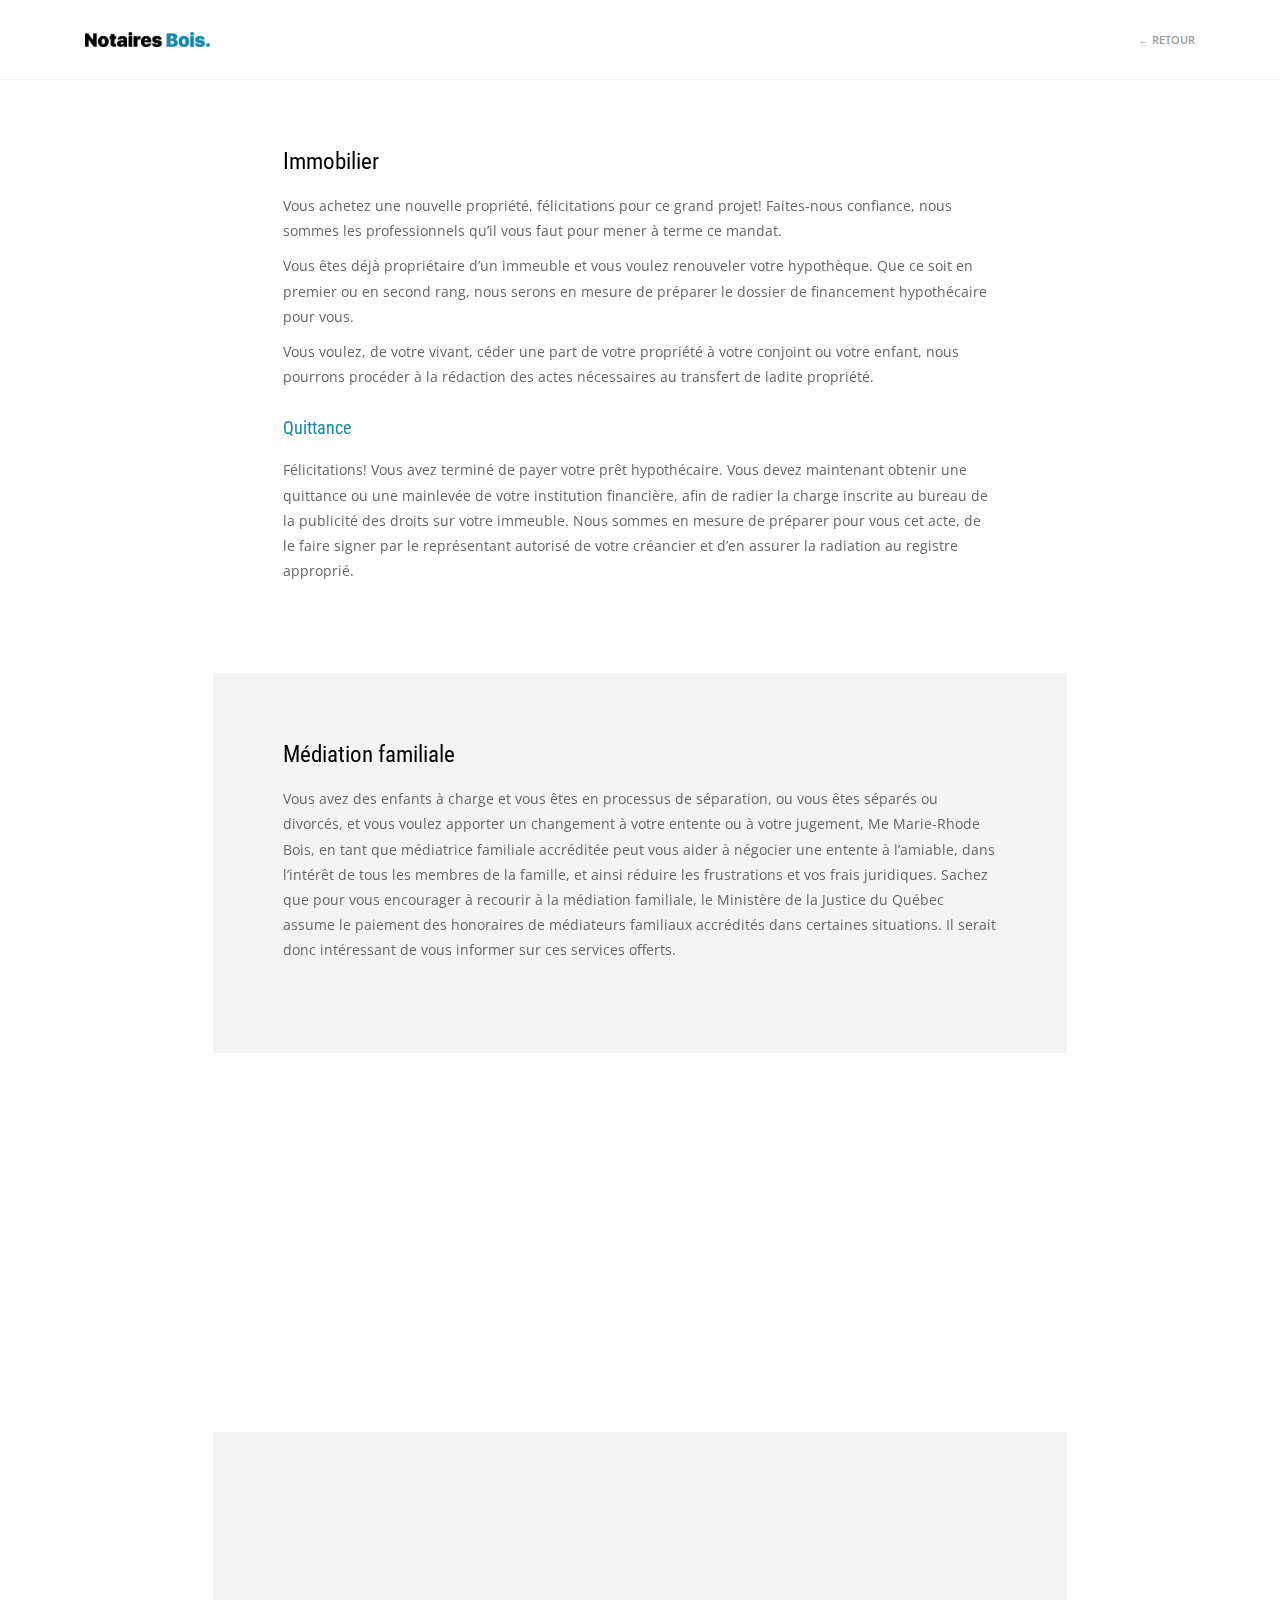
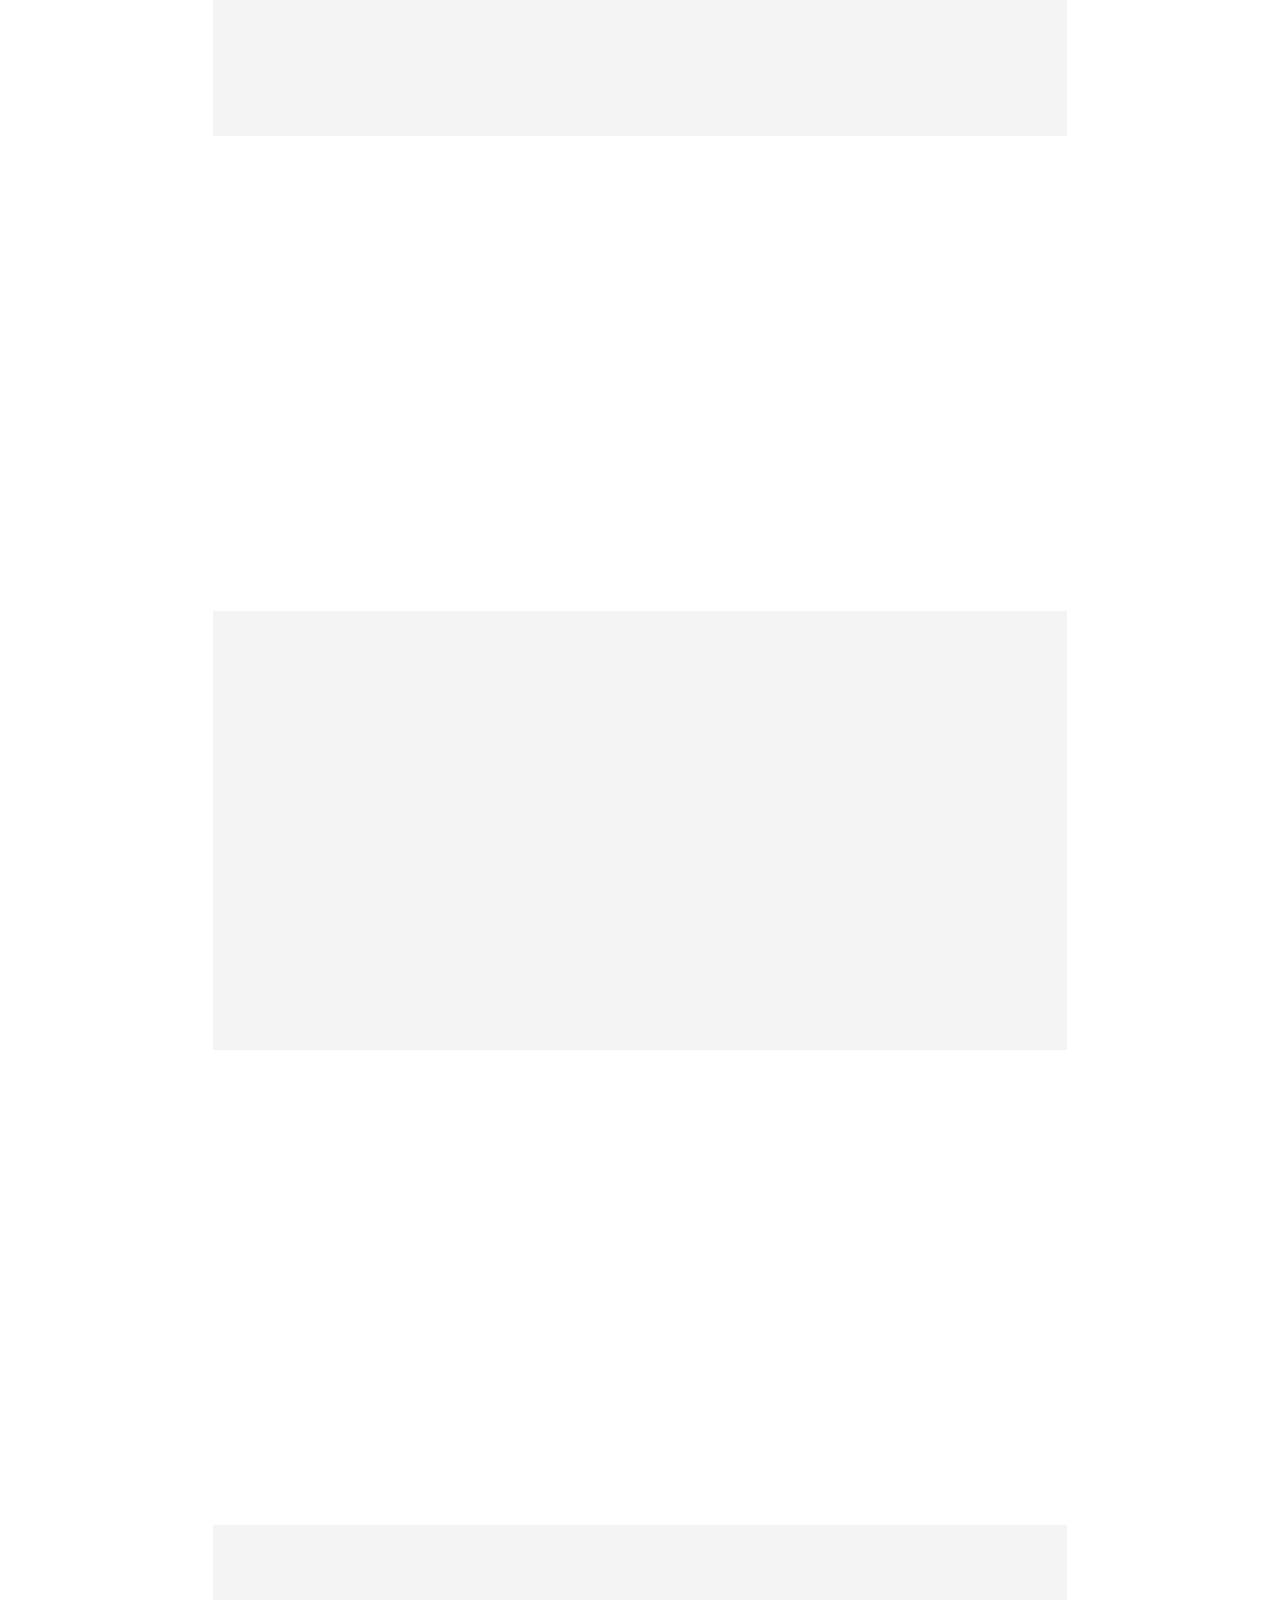
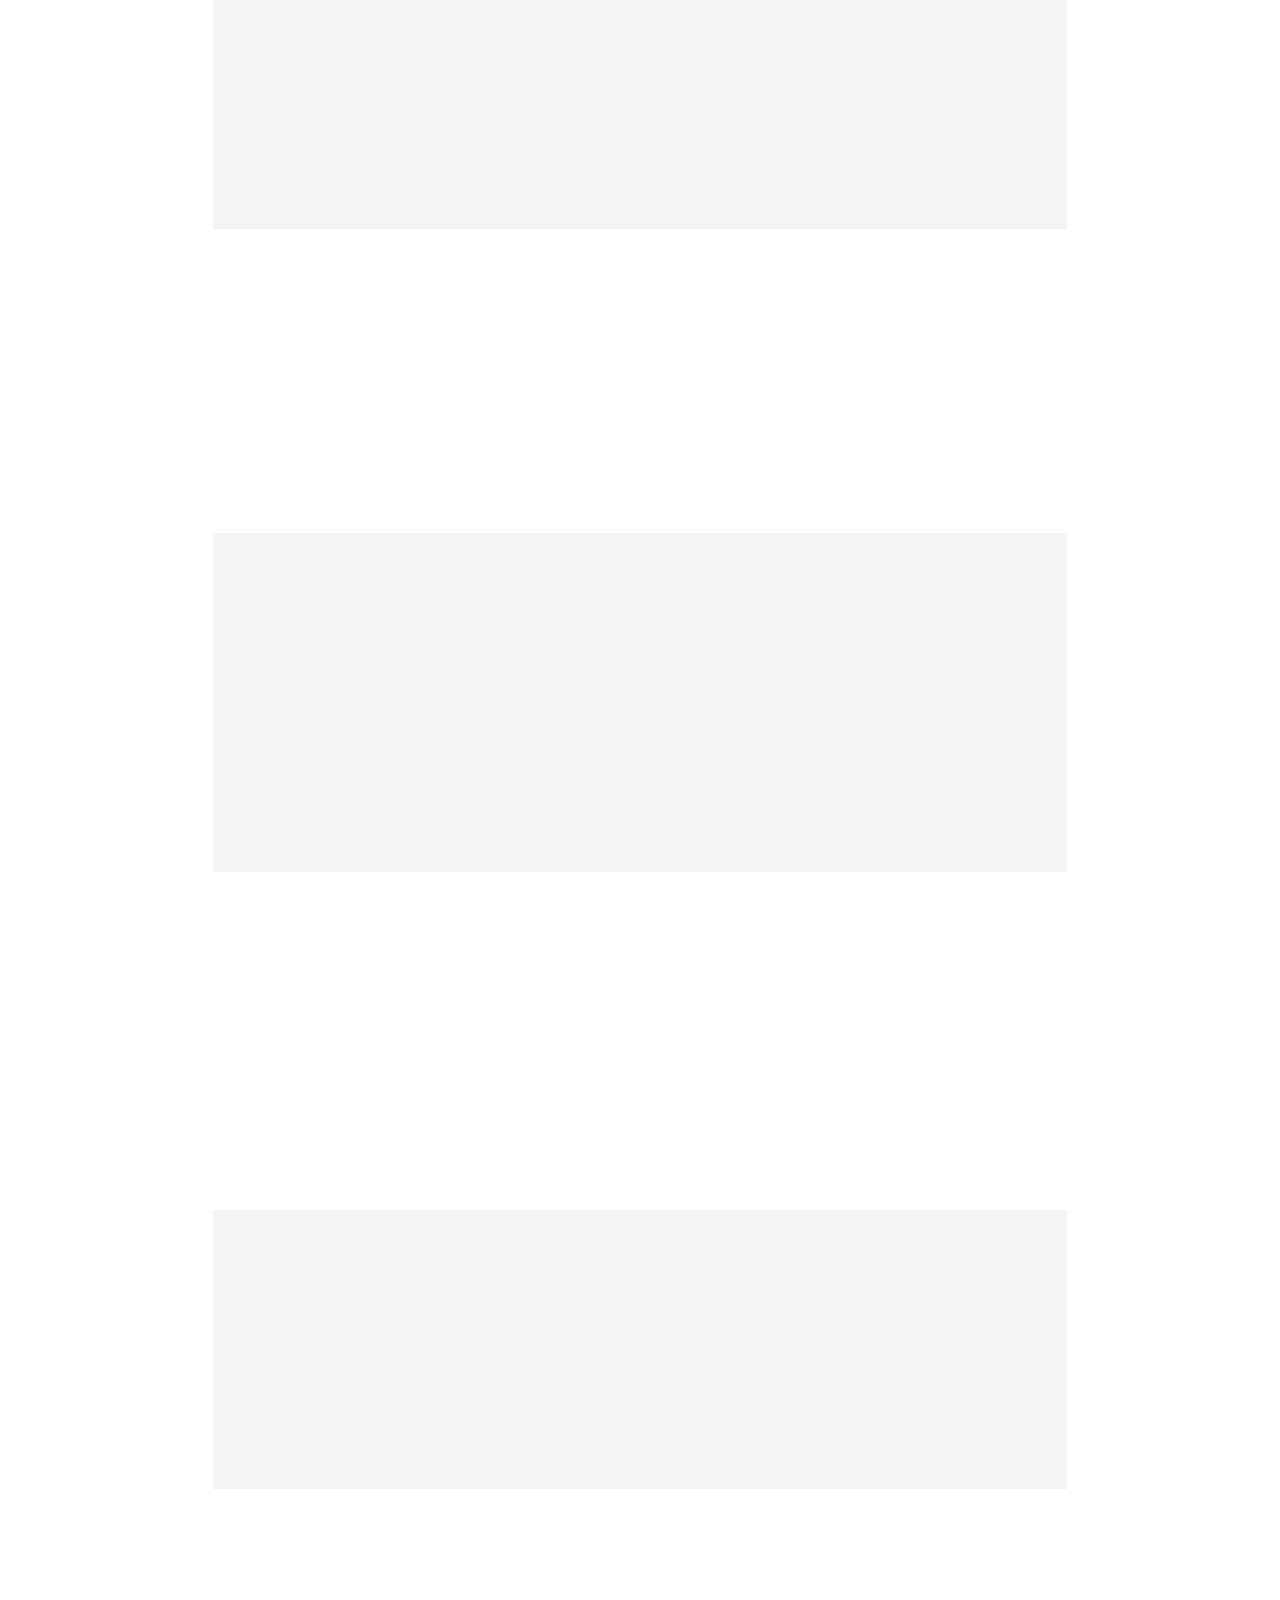
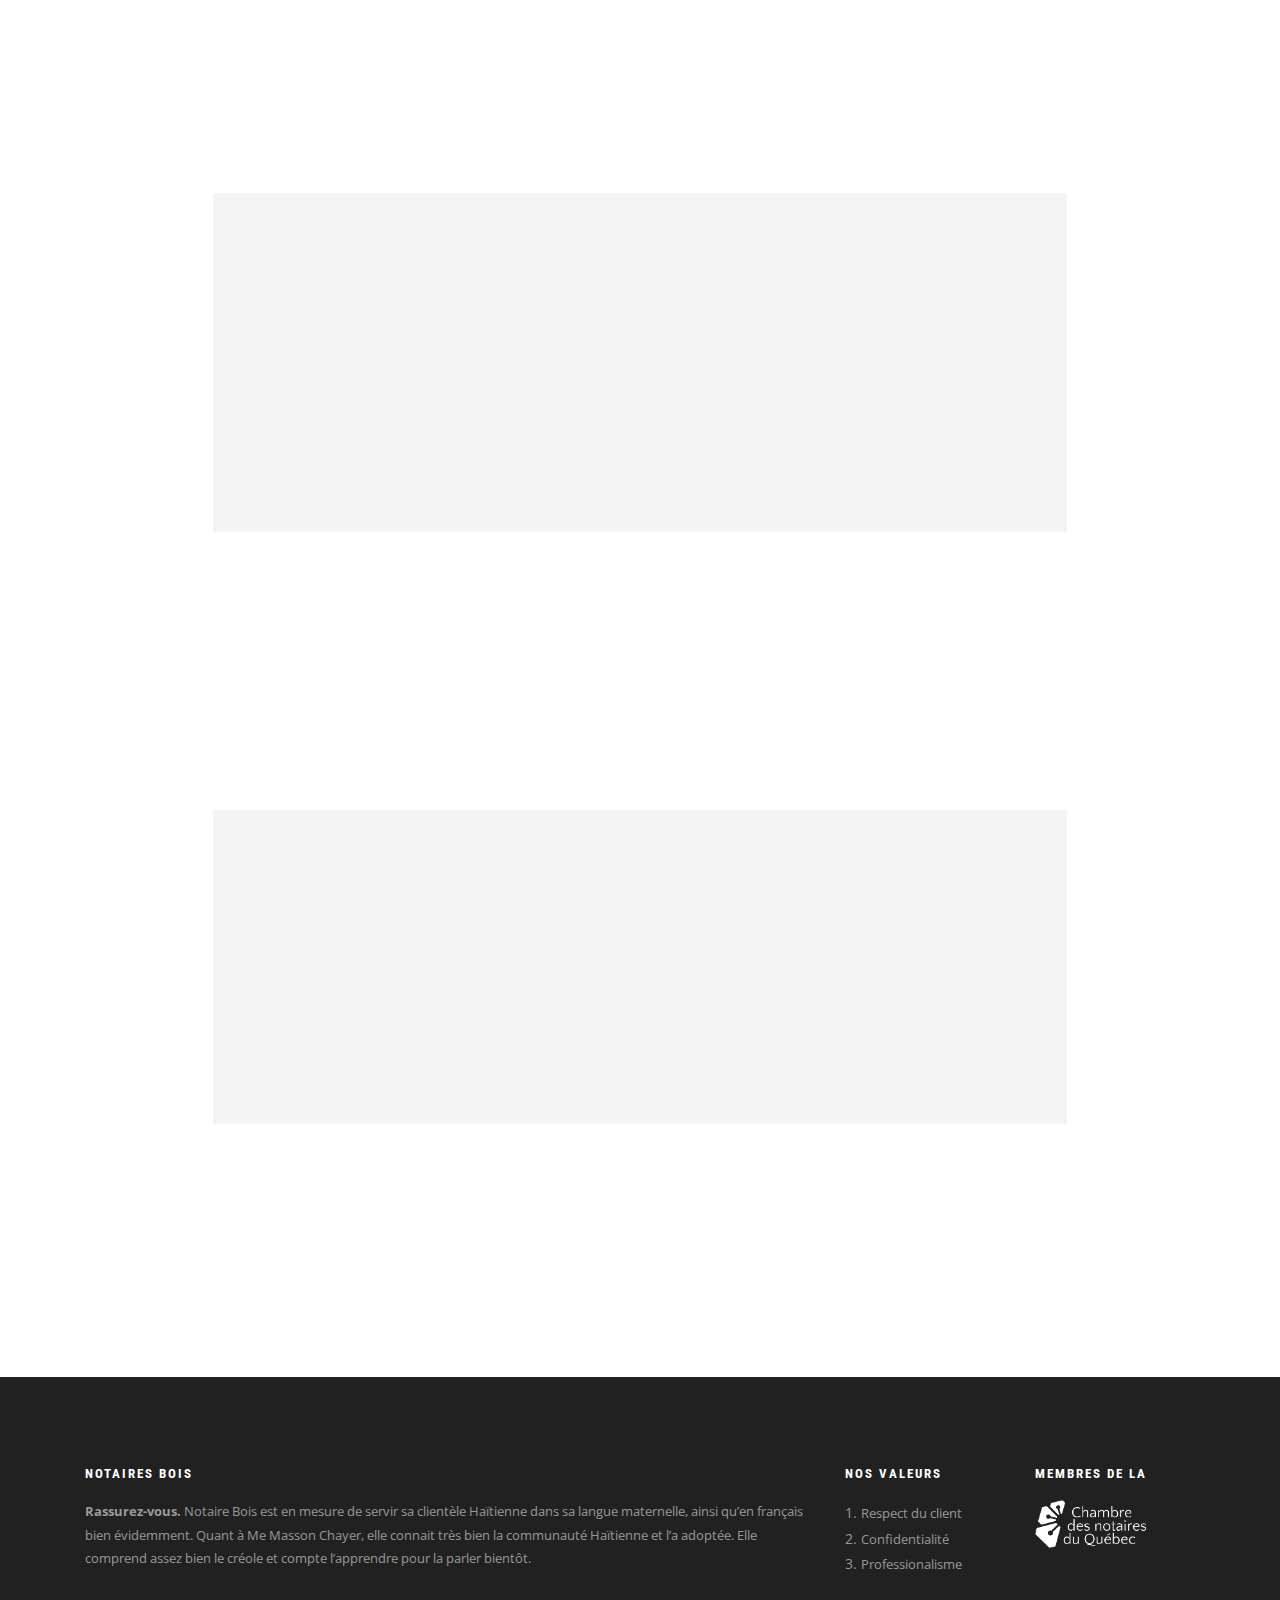
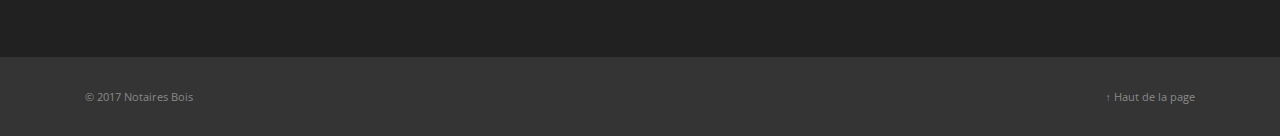
==== services.html @ cf85f3fb "finished website" ====
<!DOCTYPE html>
<html lang="en">

<head>
    <meta charset="UTF-8" />
    <meta content="width=device-width,initial-scale=1.0,maximum-scale=1.0" name="viewport">
    <meta name="twitter:widgets:theme" content="light">
    <meta property="og:title" content="Your-Title-Here" />
    <meta property="og:type" content="website" />
    <meta property="og:image" content="Your-Image-Url" />
    <meta property="og:description" content="Your-Page-Description" />
    <title>Notaires Bois: Services</title>
    <link rel="shortcut icon" type="image/x-icon" href="images/theme-mountain-favicon.ico">

    <!-- Font -->
    <link href='https://fonts.googleapis.com/css?family=Roboto+Condensed:300,400,700%7COpen+Sans:300,400,600,700' rel='stylesheet' type='text/css'>

    <!-- Css -->
    <link rel="stylesheet" href="css/core.min.css" />
    <link rel="stylesheet" href="css/summit.css" />
    <link rel="stylesheet" href="css/skin-travel-agency-one-page.css" />

    <!--[if lt IE 9]>
    	<script type="text/javascript" src="http://html5shiv.googlecode.com/svn/trunk/html5.js"></script>
    <![endif]-->

</head>

<body class="home-page">

    <!-- Overlay Navigation Menu -->
    <div class="overlay-navigation-wrapper one-page-nav" data-no-scrollbar data-animation="scale-in">
        <div class="overlay-navigation-scroll-pane">
            <div class="overlay-navigation-inner">
                <div class="v-align-middle">
                    <div class="overlay-navigation-header row collapse full-width">
                        <div class="column width-12">
                            <div class="navigation-hide overlay-nav-hide">
                                <a href="#">
                                    <span class="icon-cancel"></span>
                                </a>
                            </div>
                        </div>
                    </div>
                    <div class="row collapse full-width">
                        <div class="column width-12">
                            <nav class="overlay-navigation nav-block center">
                                <ul>
                                    <li class="current">
                                        <a href="index.html#home" data-offset="0">Accueil</a>
                                    </li>
                                    <li>
                                        <a href="index.html#about" data-offset="-60">À propos</a>
                                    </li>
                                    <li>
                                        <a href="index.html#trips" data-offset="-180">Les notaires</a>
                                    </li>
                                    <li>
                                        <a href="index.html#news" data-offset="-180">Services</a>
                                    </li>
                                    <li>
                                        <a href="index.html#contact" data-offset="-80">Contactez-nous</a>
                                    </li>
                                </ul>
                            </nav>
                        </div>
                    </div>
                    <div class="overlay-navigation-footer row full-width center">
                        <div class="column width-12 no-padding">
                            <p class="copyright">&copy; 2017 Notaires Bois.</p>
                        </div>
                    </div>
                </div>
            </div>
        </div>
    </div>
    <!-- Overlay Navigation Menu End -->

    <div class="wrapper reveal-side-navigation">
        <div class="wrapper-inner">

            <!-- Header -->
            <header class="header header-fixed-on-mobile" data-sticky-threshold="100" data-bkg-threshold="window-height">
                <div class="header-inner">
                    <div class="row nav-bar">
                        <div class="column width-12 nav-bar-inner">
                            <div class="logo">
                                <div class="logo-inner">
                                    <a href="index.html"><img src="images/nb-logo-color.png" alt="Logo Notaire Bois" style="width:250px" /></a>
                                    <a href="index.html"><img src="images/nb-logo-white.png" alt="Logo Notaire Bois" style="width:250px" /></a>
                                </div>
                            </div>
                            <nav class="navigation nav-block secondary-navigation nav-right">
                                <ul>
                                    <li class="aux-navigation hide">
                                        <!-- Aux Navigation -->
                                        <a href="#" class="navigation-show overlay-nav-show nav-icon">
                                            <span class="icon-menu"></span>
                                        </a>
                                    </li>
                                </ul>
                            </nav>
                            <nav class="navigation nav-block primary-navigation nav-right">
                                <ul>
                                    <li>
                                        <a href="index.html#news" data-offset="-180">&larr; Retour</a>
                                    </li>
                                </ul>
                            </nav>
                        </div>
                    </div>
                </div>
            </header>
            <!-- Header End -->

            <!-- Content -->
            <div class="content clearfix">

                <!-- Feature Column Section -->
                <div id="getting-started" class="section-block no-padding feature-column-group">
                    <div class="row full-width collapse flex">
                        <div class="column width-8 offset-2" id="immobilier">
                            <div class="feature-column small pt-80 pb-50 horizon" data-animate-in="preset:slideInLeftShort;duration:1000ms;delay:100ms;" data-threshold="0.5">
                                <div class="feature-text">
                                    <section class="paragraphs">
                                        <h3>Immobilier</h3>
                                        <p>Vous achetez une nouvelle propriété, félicitations pour ce grand projet! Faites-nous confiance, nous sommes les professionnels qu’il vous faut pour mener à terme ce mandat. </p>
                                        <p>Vous êtes déjà propriétaire d’un immeuble et vous voulez renouveler votre hypothèque. Que ce soit en premier ou en second rang, nous serons en mesure de préparer le dossier de financement hypothécaire pour vous.</p>
                                        <p>Vous voulez, de votre vivant, céder une part de votre propriété à votre conjoint ou votre enfant, nous pourrons procéder à la rédaction des actes nécessaires au transfert de ladite propriété.</p>
                                        <h4>Quittance</h4>
                                        <p>Félicitations! Vous avez terminé de payer votre prêt hypothécaire. Vous devez maintenant obtenir une quittance ou une mainlevée de votre institution financière, afin de radier la charge inscrite au bureau de la publicité des droits sur votre immeuble. Nous sommes en mesure de préparer pour vous cet acte, de le faire signer par le représentant autorisé de votre créancier et d’en assurer la radiation au registre approprié. </p>
                                    </section>
                                </div>
                            </div>
                        </div>
                        <div class="column width-8 offset-2 bkg-grey-ultralight">
                            <div class="feature-column small pt-80 pb-50 horizon" data-animate-in="preset:slideInLeftShort;duration:1000ms;delay:100ms;" data-threshold="0.5">
                                <div class="feature-text">
                                    <h3>Médiation familiale</h3>
                                    <section class="paragraphs">
                                        <p>Vous avez des enfants à charge et vous êtes en processus de séparation, ou vous êtes séparés ou divorcés, et vous voulez apporter un changement à votre entente ou à votre jugement, Me Marie-Rhode Bois, en tant que médiatrice familiale accréditée peut vous aider à négocier une entente à l’amiable, dans l’intérêt de tous les membres de la famille, et ainsi réduire les frustrations et vos frais juridiques. Sachez que pour vous encourager à recourir à la médiation familiale, le Ministère de la Justice du Québec assume le paiement des honoraires de médiateurs familiaux accrédités dans certaines situations. Il serait donc intéressant de vous informer sur ces services offerts.</p>
                                    </section>
                                </div>
                            </div>
                        </div>
                        <div class="column width-8 offset-2">
                            <div class="feature-column small pt-80 pb-50 horizon" data-animate-in="preset:slideInLeftShort;duration:1000ms;delay:100ms;" data-threshold="0.5">
                                <div class="feature-text">
                                    <h3>Mariage civil</h3>
                                    <section class="paragraphs">
                                        <p>Vous comptez vous marier prochainement, mais ne voulez pas le faire à l’Église, il vous est possible de le faire civilement. Sachez que les notaires sont aussi célébrants de mariage civil. Donc que vous ayez envie d’un petit mariage intime à notre étude ou d’un mariage à grand déploiement à autre endroit, nous nous ferons un plaisir de procéder à la célébration de cet heureux évènement, tout en rendant cette cérémonie à votre image. Nous prendrons également le temps de vous expliquer les différents régimes matrimoniaux du Québec et les obligations qui en découlent. Vous pourrez alors décider de faire un contrat de mariage, si vous ne voulez pas être soumis au régime légal applicable.</p>
                                    </section>
                                </div>
                            </div>
                        </div>
                        <div class="column width-8 offset-2 bkg-grey-ultralight">
                            <div class="feature-column small pt-80 pb-50 horizon" data-animate-in="preset:slideInLeftShort;duration:1000ms;delay:100ms;" data-threshold="0.5">
                                <div class="feature-text">
                                    <h3>Contrat de mariage</h3>
                                    <section class="paragraphs">
                                        <p>Vous désirez vous marier, mais vous ne voulez pas être soumis au régime légal de la société d’acquêts. Vous voulez donc opter pour un autre régime, vous pourrez le faire certainement, mais obligatoirement sous forme notarié. À cet effet, nous, serons votre référence afin de préparer pour vous, un contrat de mariage, selon vos besoins.</p>
                                    </section>
                                </div>
                            </div>
                        </div>
                        <div class="column width-8 offset-2">
                            <div class="feature-column small pt-80 pb-50 horizon" data-animate-in="preset:slideInLeftShort;duration:1000ms;delay:100ms;" data-threshold="0.5">
                                <div class="feature-text">
                                    <h3>Contrat de vie commune ou contrat d’union de fait</h3>
                                    <section class="paragraphs">
                                        <p>Vous vivez en union de fait, tous les deux sans être mariés ou unis civilement, sachez que la loi ne vous accorde aucun statut légal. Dès que vous cesserez la vie commune si vous n’avez pas d’enfant issu de votre union ou de l’adoption, vous n’aurez aucune obligation l’un envers l’autre, quel que soit le nombre d’années de vie commune.</p>
                                        <p>C’est pour cette raison que nous pouvons rédiger un contrat de vie commune pour vous. Advenant une séparation, ce contrat déterminera le partage et la répartition des biens achetés en commun pendant la vie de couple, incluant notamment les immeubles. </p>
                                        <p>De plus, un conjoint de fait, en cas de décès, n’hérite pas automatiquement du conjoint survivant. Pour ne pas laisser votre conjoint(e), dans une telle situation, communiquez avec nous, afin de rédiger votre testament notarié.</p>
                                    </section>
                                </div>
                            </div>
                        </div>
                        <div class="column width-8 offset-2 bkg-grey-ultralight">
                            <div class="feature-column small pt-80 pb-50 horizon" data-animate-in="preset:slideInLeftShort;duration:1000ms;delay:100ms;" data-threshold="0.5">
                                <div class="feature-text">
                                    <h3>Testament</h3>
                                    <section class="paragraphs">
                                        <p>Le testament est la meilleure façon de vous faire entendre malgré votre absence. Ce document vous permet d’exprimer dès maintenant vos volontés concernant la distribution de vos biens après votre décès. Vous pouvez y désigner la ou les personnes à qui ces biens seront légués et la part de chacun dans votre héritage. Bien entendu, il n’est pas obligatoire de faire un testament. Or dans ce cas, c'est la loi qui déterminera à la fois vos héritiers et la part à laquelle ils ont droit. On qualifie alors la succession de « légale » (ou « ab intestat »). Il ne faut pas oublier que les personnes désignées par la loi ne sont pas nécessairement celles que vous auriez désignées au départ.</p>

                                        <p>Vous pourrez aussi y prévoir un tuteur à vos enfants mineurs, en cas de prédécès de l’autre parent. Détrompez-vous, vos enfants ne seront pas confiés automatiquement à leurs parrain/marraine.
                                        </p>
                                    </section>
                                </div>
                            </div>
                        </div>
                        <div class="column width-8 offset-2">
                            <div class="feature-column small pt-80 pb-50 horizon" data-animate-in="preset:slideInLeftShort;duration:1000ms;delay:100ms;" data-threshold="0.5">
                                <div class="feature-text">
                                    <h3>Mandat de protection</h3>
                                    <section class="paragraphs">
                                        <p>Personne n'est à l'abri d'un accident grave, dont un AVC, d’une maladie dégénérative portant atteinte aux facultés intellectuelles, comme l’Alzheimer et encore moins de certains effets du vieillissement. Si l’une ou l’autre de ces éventualités devait survenir, qui s’occuperait alors de votre personne, de vos biens et de votre entreprise? Selon une croyance populaire, le conjoint ou les enfants seraient, par simple effet de la loi, automatiquement habilités à le faire. Cela est inexact. </p>
                                        <p>Confiez-nous, la rédaction de votre mandat de protection, communément appelé mandat en cas d’inaptitude et évitez ainsi un rassemblement et des discussions familiales interminables. </p>
                                        <p>Prenez le contrôle de votre vie et choisissez pendant que vous êtes apte, une personne de confiance, et éviter ainsi que quelqu’un que vous n'avez pas choisi, par exemple le curateur public, s'occupe de vous lorsque vous ne serez plus en mesure de le faire.
                                        </p>
                                    </section>
                                </div>
                            </div>
                        </div>
                        <div class="column width-8 offset-2 bkg-grey-ultralight">
                            <div class="feature-column small pt-80 pb-50 horizon" data-animate-in="preset:slideInLeftShort;duration:1000ms;delay:100ms;" data-threshold="0.5">
                                <div class="feature-text">
                                    <h3>Ouverture d’un régime de protection</h3>
                                    <section class="paragraphs">
                                        <p>Un être cher est devenu inapte et n’a pas prévu de mandat de protection pendant qu’il était capable de le faire. Nous serons en mesure de vous guider dans cette dure épreuve. En effet, nous pourrons procéder aux démarches nécessaires à la constitution d’un conseil de tutelle pour ce majeur inapte et lui nommer un tuteur ou un curateur, selon le cas.</p>
                                    </section>
                                </div>
                            </div>
                        </div>
                        <div class="column width-8 offset-2">
                            <div class="feature-column small pt-80 pb-50 horizon" data-animate-in="preset:slideInLeftShort;duration:1000ms;delay:100ms;" data-threshold="0.5">
                                <div class="feature-text">
                                    <h3>Homologation de mandat en prévision de l’inaptitude</h3>
                                    <section class="paragraphs">
                                        <p>Vous avez été nommé mandataire aux termes d’un mandat de protection (mandat en prévision de l’inaptitude) d’un proche prévoyant. Lequel est maintenant devenu inapte. Une procédure d’homologation de ce mandat devra avoir lieu. Nous sommes en mesure d’effectuer les démarches pour procéder à l’homologation dudit mandat pour vous. </p>
                                    </section>
                                </div>
                            </div>
                        </div>
                        <div class="column width-8 offset-2 bkg-grey-ultralight">
                            <div class="feature-column small pt-80 pb-50 horizon" data-animate-in="preset:slideInLeftShort;duration:1000ms;delay:100ms;" data-threshold="0.5">
                                <div class="feature-text">
                                    <h3>Procuration</h3>
                                    <section class="paragraphs">
                                        <p>Que vous ayez besoin de quelqu’un pour vous représenter (un mandataire) au Québec ou à l’étranger et que ce soit pour une situation particulière ou pour la gestion complète de vos affaires, nous pourrons préparer la procuration nécessaire à cet effet. </p>
                                        <p>Par ailleurs, si vous avez à vous absenter du pays pendant de longs séjours, il pourrait être important de nommer quelqu’un pour s’occuper de vos affaires pendant ces absences.</p>
                                    </section>
                                </div>
                            </div>
                        </div>
                        <div class="column width-8 offset-2">
                            <div class="feature-column small pt-80 pb-50 horizon" data-animate-in="preset:slideInLeftShort;duration:1000ms;delay:100ms;" data-threshold="0.5">
                                <div class="feature-text">
                                    <h3>Vérification de testaments olographes ou devant témoins  </h3>
                                    <section class="paragraphs">
                                        <p>Un de vos proches est décédé en laissant un dernier testament fait devant témoins, celui-ci n’étant pas un acte authentique, comme un testament notarié, il doit faire l’objet d’une vérification par un notaire ou par le tribunal. Nous pourrons procéder à la vérification de ce testament pour vous.</p>

                                        <p>Sachez aussi que les testaments faits par un avocat et les testaments olographes, donc ceux rédigés de la main du testateur, sont aussi soumis à cette procédure de vérification.</p>
                                    </section>
                                </div>
                            </div>
                        </div>
                        <div class="column width-8 offset-2 bkg-grey-ultralight">
                            <div class="feature-column small pt-80 pb-50 horizon" data-animate-in="preset:slideInLeftShort;duration:1000ms;delay:100ms;" data-threshold="0.5">
                                <div class="feature-text">
                                    <h3>Successions</h3>
                                    <section class="paragraphs">
                                        <p>Vous avez un décès dans la famille. Nous pourrons procéder pour vous aux recherches testamentaires et aux autres démarches relatives au règlement de la succession, comprenant entre autres, les déclarations de transmission immobilières et ce, que votre proche, ait ou non, fait un testament.</p>
                                    </section>
                                </div>
                            </div>
                        </div>
                        <div class="column width-8 offset-2">
                            <div class="feature-column small pt-80 pb-50 horizon" data-animate-in="preset:slideInLeftShort;duration:1000ms;delay:100ms;" data-threshold="0.5">
                                <div class="feature-text">
                                    <h3>Renonciation à la succession</h3>
                                    <section class="paragraphs">
                                        <p>Il s’avère que la succession de votre proche soit déficitaire et vous ne voulez pas être tenu aux dettes de ce dernier, sachez que la renonciation à la succession se doit obligatoirement d’être faite sous forme notariée. Nous pourrons rédiger pour vous, la renonciation à la succession et nous assurer de publier l’acte au registre approprié.</p>
                                    </section>
                                </div>
                            </div>
                        </div>
                        <div class="column width-8 offset-2 bkg-grey-ultralight">
                            <div class="feature-column small pt-80 pb-50 horizon" data-animate-in="preset:slideInLeftShort;duration:1000ms;delay:100ms;" data-threshold="0.5">
                                <div class="feature-text">
                                    <h3>Tutelle au mineur</h3>
                                    <section class="paragraphs">
                                        <p>Un enfant mineur hérite d’un montant important, reçoit une indemnité, touche une assurance vie, il sera nécessaire de lui constituer un conseil de tutelle. Dans une telle situation, nous sommes en mesure de procéder aux démarches nécessaires pour vous.</p>

                                        <p>Un enfant mineur est devenu orphelin, un conseil de tutelle devra lui être formé et un tuteur devra lui être nommé. Nous pouvons procéder à de telles démarches. </p>
                                    </section>
                                </div>
                            </div>
                        </div>
                        <div class="column width-8 offset-2">
                            <div class="feature-column small pt-80 pb-50 horizon" data-animate-in="preset:slideInLeftShort;duration:1000ms;delay:100ms;" data-threshold="0.5">
                                <div class="feature-text">
                                    <h3>Taxi </h3>
                                    <section class="paragraphs">
                                        <p>Connaissant très bien le domaine du taxi, nous sommes en mesure de préparer pour vous les documents reliés à l’achat d’un permis de taxi. En cas de décès, nous pouvons aussi procéder au transfert dudit permis à la Commission des Transports du Québec (CTQ) à vos héritiers. </p>
                                    </section>
                                </div>
                            </div>
                        </div>
                        <div class="column width-8 offset-2 bkg-grey-ultralight">
                            <div class="feature-column small pt-80 pb-50 horizon" data-animate-in="preset:slideInLeftShort;duration:1000ms;delay:100ms;" data-threshold="0.5">
                                <div class="feature-text">
                                    <h3>Tutelle au mineur</h3>
                                    <section class="paragraphs">
                                        <p>Vous voulez inviter un proche ou un ami qui vit dans un pays où un visa de visiteur doit lui être octroyé, nous pouvons préparer cette lettre pour vous.
                                        </p>

                                        <p>Par ailleurs, si un proche ou un ami qui vit dans un autre pays, a été accepté dans une école pour venir étudier au Québec, nous sommes en mesure de préparer cette lettre d’hébergement pour vous.
                                        </p>
                                    </section>
                                </div>
                            </div>
                        </div>
                        <div class="column width-8 offset-2">
                            <div class="feature-column small pt-80 pb-50 horizon" data-animate-in="preset:slideInLeftShort;duration:1000ms;delay:100ms;" data-threshold="0.5">
                                <div class="feature-text">
                                    <h3>Autorisation de voyager avec un enfant mineur</h3>
                                    <section class="paragraphs">
                                        <p>Votre enfant doit voyager à l’extérieur du pays, seul ou avec une autre personne que ses deux parents, une autorisation parentale doit être donnée. Nous pouvons préparer cette autorisation pour vous.</p>
                                    </section>
                                </div>
                            </div>
                        </div>

                    </div>
                </div>
                <!-- Feature Column Section End -->


            </div>
            <!-- Content End -->

            <!-- Footer -->
            <footer class="footer">
                <div class="footer-top">
                    <div class="row flex">
                        <div class="column width-8">
                            <div class="widget">
                                <h4 class="widget-title weight-light">Notaires Bois</h4>
                                <p><strong>Rassurez-vous.</strong> Notaire Bois est en mesure de servir sa clientèle Haïtienne dans sa langue maternelle, ainsi qu’en français bien évidemment. Quant à Me Masson Chayer, elle connait très bien la communauté Haïtienne et l’a adoptée. Elle comprend assez bien le créole et compte l’apprendre pour la parler bientôt.
                                    <p>
                            </div>
                        </div>
                        <div class="column width-2">
                            <div class="widget">
                                <h4 class="widget-title">Nos valeurs</h4>
                                <ol>
                                    <li>
                                        <a href="#">Respect du client</a>
                                    </li>

                                    <li>
                                        <a href="#">Confidentialité</a>
                                    </li>
                                    <li>
                                        <a href="#">Professionalisme</a>
                                    </li>
                                </ol>
                            </div>
                        </div>
                        <div class="column width-2">
                            <div class="widget">
                                <h4 class="widget-title weight-light">Membres de la</h4>
                                <img src="images/logo1-white.png" style="width:111px" alt="logo-chambres-notaires-quebec" title="membres de la chambre des notaires du quebec">
                            </div>
                        </div>
                    </div>
                </div>
                <div class="footer-bottom">
                    <div class="row">
                        <div class="column width-12">
                            <div class="footer-bottom-inner center">
                                <p class="copyright pull-left clear-float-on-mobile">
                                    &copy; 2017 Notaires Bois
                                </p>
                                <a href="#" class="scroll-to-top pull-right" data-no-hide>&uarr; Haut de la page</a>
                            </div>
                        </div>
                    </div>
                </div>
            </footer>
            <!-- Footer End -->

        </div>
    </div>

    <!-- Js -->
    <script src="https://ajax.googleapis.com/ajax/libs/jquery/1.12.4/jquery.min.js"></script>
    <script src="js/timber.master.min.js"></script>
</body>

</html>
---- css/core.min.css ----
.wrapper-inner,body,html{max-width:100%}.row,.wrapper{width:100%}.column>:first-child,.row{margin-top:0}.overlay-navigation ul li a,.side-navigation ul li a{-webkit-tap-highlight-color:transparent;text-decoration:none;word-wrap:break-word}.page-fade-out,.side-navigation-wrapper,.thumbnail .overlay-info,.wrapper{-webkit-backface-visibility:hidden}.button:focus,.checkbox:focus+.checkbox-label,.radio:focus+.radio-label,.thumbnail>a,.thumbnail>span,a,button:focus,img,input:focus,p a,select:focus,textarea:focus{outline:0}#tml-caption,.tms-caption{-webkit-text-size-adjust:none;-moz-text-size-adjust:none;-ms-text-size-adjust:none}.tmh-perspective,.tms-perspective{perspective:800px}html{font-size:62.5%}body{padding:0;margin:0;background:#fff;color:#666;font-family:"Helvetica Neue",Helvetica,Helvetica,Arial,sans-serif;font-weight:400;font-style:normal;font-size:1.4rem;line-height:1.8;overflow-x:hidden!important;overflow-y:scroll;-webkit-text-size-adjust:none;-webkit-font-smoothing:antialiased;-moz-osx-font-smoothing:grayscale}.row,.wrapper,.wrapper-inner{margin-right:auto;margin-left:auto}.clear,.wrapper,.wrapper-inner{overflow:hidden}.page-fade-reset{opacity:1;-webkit-transition-duration:0s;transition-duration:0s}.page-fade-out{opacity:0;-webkit-transition-property:opacity;transition-property:opacity;-webkit-transition-duration:.5s;transition-duration:.5s}.row,body.boxed .wrapper-inner{max-width:114rem}.row{margin-bottom:0}.ie-browser .row{max-width:1140px}.row.full-width{max-width:100%}.row .row{width:auto;margin-right:-1.5rem;margin-left:-1.5rem}.column,[class*=content-grid] .grid-item{width:100%;padding-left:1.5rem;padding-right:1.5rem;float:left}.row.collapse>.column{padding-left:0;padding-right:0}.row.flex{height:auto;display:flex;flex-wrap:wrap}.row.flex.boxes>.column,.row.flex.boxes>.v-align-middle,.row.flex>.v-align-middle,.row.flex>.v-align-middle>.box{height:auto;display:inherit}.row.flex>.column>div{width:100%;flex-direction:column}.row.flex .row.flex{flex-direction:row}@media only screen and (min-width:768px){.row.flex .v-align-middle>:not(.box),.row.flex.boxes .v-align-middle>div>:not(.box){height:auto;margin-top:auto;margin-bottom:auto}.ie-browser:not(.webkit) .flex>.column{align-items:center}}.row.flex:after,.row.flex:before{content:"";display:none}.row.small{padding:3rem 0}.row.medium{padding:5rem 0}.row.large{padding:7rem 0}.row.xlarge{padding:9rem 0}.width-1{width:8.33333%}.width-2{width:16.66667%}.width-3{width:25%}.width-4{width:33.33333%}.width-5{width:41.66667%}.width-6{width:50%}.width-7{width:58.33333%}.width-8{width:66.66667%}.width-9{width:75%}.width-10{width:83.33333%}.width-11{width:91.66667%}.width-12{width:100%}.column[class*=push-],.column[class*=pull-]{position:relative}.push-1{left:8.33333%}.push-2{left:16.66667%}.push-3{left:25%}.push-4{left:33.33333%}.push-5{left:41.66667%}.push-6{left:50%}.push-7{left:58.33333%}.push-8{left:66.66667%}.push-9{left:75%}.push-10{left:83.33333%}.push-11{left:91.66667%}.pull-1{right:8.33333%}.pull-2{right:16.66667%}.pull-3{right:25%}.pull-4{right:33.33333%}.pull-5{right:41.66667%}.pull-6{right:50%}.pull-7{right:58.33333%}.pull-8{right:66.66667%}.pull-9{right:75%}.pull-10{right:83.33333%}.pull-11{right:91.66667%}.offset-1{margin-left:8.33333%}.offset-2{margin-left:16.66667%}.offset-3{margin-left:25%}.offset-4{margin-left:33.33333%}.offset-5{margin-left:41.66667%}.offset-6{margin-left:50%}.offset-7{margin-left:58.33333%}.offset-8{margin-left:66.66667%}.offset-9{margin-left:75%}.offset-10{margin-left:83.33333%}.offset-11{margin-left:91.66667%}.alpha{padding-left:0}.omega{padding-right:0}.clear{width:0;height:0;display:block;clear:both;visibility:hidden}.clearfix:after,.clearfix:before,.row:after,.row:before{height:0;content:".";display:block;overflow:hidden}.clearfix:after,.row:after{clear:both}.left{text-align:left}.right{text-align:right}.center,.navigation.nav-center>ul{text-align:center}.pull-left{float:left!important}.pull-right{float:right!important}.v-align-bottom{vertical-align:bottom!important}.v-align-top{vertical-align:top!important}.v-align-top .background-on-mobile{margin-top:-2rem}.v-align-bottom .background-on-mobile{margin-bottom:-2rem}.hide{display:none!important;visibility:hidden!important}.show{display:block!important;visibility:visible!important}.mobile .hide-on-mobile,.mobile .hide-on-mobile *{display:none!important;visibility:visible!important}.inline,[class*=border-].inline,[class*=bkg-].inline{width:auto!important;display:inline-block!important}.no-margins{margin:0!important}.no-margin-top{margin-top:0!important}.no-margin-right{margin-right:0!important}.no-margin-bottom{margin-bottom:0!important}.no-margin-left{margin-left:0!important}.no-padding{padding:0!important}.no-padding-top{padding-top:0!important}.no-padding-right{padding-right:0!important}.no-padding-bottom{padding-bottom:0!important}.no-padding-left{padding-left:0!important}.overflow-visible{overflow:visible!important}.no-scroll{overflow:hidden!important}.clear-height{height:auto!important}.prototype{font-size:1.1rem;line-height:3.5rem}.row.prototype .column:nth-child(odd){background:#f9f9f9}.row.prototype .column:nth-child(even){background:#eee}.nav-bar{width:100%;min-height:5rem}.nav-bar-inner{position:relative}.nav-bar .logo{height:5rem;line-height:5rem;float:left;margin-right:3rem}.nav-bar .logo img{margin-top:-4px}.nav-bar .logo-right{margin-left:3rem;margin-right:0;float:right}.nav-bar .logo.logo-center{float:none;margin:0 auto}.navigation.nav-left{float:left!important}.navigation.nav-left>ul>li:first-child>a{padding-left:0;margin-left:0}.navigation.nav-right{float:right!important;margin-left:2.5rem}.navigation.nav-right>ul>li:last-child>a{padding-right:0;margin-right:0}.navigation.nav-center{float:none!important;display:block}.navigation.nav-left{margin-right:2.5rem}.navigation:last-child{margin:0}.navigation .dropdown .button{width:auto}.navigation .button [class*=icon-]{margin-right:0}.navigation .dropdown-list,.navigation ul{padding:0;margin:0;list-style:none}.navigation ul li{margin:0;float:left;position:relative}.navigation ul li.contains-mega-sub-menu{position:inherit}.navigation.nav-center>ul>li{margin-left:-.4rem;float:none;display:inline-block!important;vertical-align:top}.navigation>ul>li>a{padding:0 1.5rem;background-color:rgba(0,0,0,0);line-height:5rem}.navigation .dropdown-list:not(.custom-content) li a,.navigation ul li a{font-size:1.1rem;color:#878787;text-decoration:none;display:block;word-wrap:break-word}.navigation .dropdown-list li>a:hover,.navigation ul li>a:hover{background:0 0;color:#fff}.navigation ul li:hover>.sub-menu{visibility:visible;opacity:1}.navigation .dropdown-list,.navigation .mega-sub-menu,.navigation .sub-menu{box-shadow:0 .2rem .2rem rgba(0,0,0,.3);opacity:0;visibility:hidden;z-index:101;line-height:1.8;position:absolute}.navigation ul li.current>a,.navigation ul li.current>a:hover{color:#fff}.navigation .dropdown-list,.navigation .sub-menu{width:18rem;text-align:left;background:#222;background:rgba(34,34,34,1);border:none;border-radius:0}.navigation .dropdown-list li,.navigation .sub-menu li{background:0 0;border-bottom:1px solid #303030;float:none}.navigation .dropdown-list.custom-content{width:auto;min-width:25rem;padding:2rem}.navigation .dropdown.pull-right .dropdown-list,.navigation>ul>li.sub-menu-right .sub-menu,.navigation>ul>li:last-child>.sub-menu{right:0}.navigation .sub-menu ul{top:0;left:18rem}.navigation>ul>li.sub-menu-right .sub-menu ul,.navigation>ul>li:last-child>.sub-menu ul{right:18rem;left:auto}.navigation .dropdown-list:not(.custom-content) li a,.navigation .sub-menu:not(.custom-content) li a{padding:1.2rem 1.5rem}.navigation .dropdown-list li a,.navigation .sub-menu li a{color:#666}.navigation .dropdown-list li:last-child,.navigation .sub-menu li:last-child{border-bottom:none}.navigation .mega-sub-menu{padding:2rem 0;margin-left:0;margin-right:0;background:#222;background:rgba(34,34,34,1);display:block;left:1.5rem;right:1.5rem}.navigation .mega-sub-menu>li:not(.column){width:33.33333%}.navigation .mega-sub-menu>li{padding:0 2rem;text-align:left;float:left;border-right:1px solid #303030}.navigation .mega-sub-menu>li>a{background:0 0;font-weight:700;padding:0 1.5rem .7rem;font-size:1.2rem;line-height:1.8;text-transform:uppercase}.navigation .mega-sub-menu>li:hover>a{background:0 0}.navigation .mega-sub-menu>li:last-child{border-right:none}.navigation .mega-sub-menu ul li p{padding:0 1.5rem .7rem;font-size:1.2rem;margin-bottom:0}.navigation .mega-sub-menu li.content-column ul li,.navigation .mega-sub-menu ul li a{padding:.6rem 1.5rem}.navigation .mega-sub-menu ul li.current>a{color:#fff}.navigation .mega-sub-menu ul li:hover>a{background:#333}.navigation .mega-sub-menu li ul>li{float:none}.navigation .mega-sub-menu li.content-column ul li a{padding:0}.navigation ul li:hover>.mega-sub-menu{visibility:visible;opacity:1}.navigation .sub-menu li.contains-sub-menu>a:after,.navigation.sub-menu-indicator>ul>li.contains-mega-sub-menu>a:after,.navigation.sub-menu-indicator>ul>li.contains-sub-menu>a:after{font-family:icomoon;font-size:inherit;font-style:normal;font-weight:400;font-variant:normal;text-transform:none;line-height:inherit;display:inline-block;position:absolute}.navigation.sub-menu-indicator>ul>li.contains-mega-sub-menu,.navigation.sub-menu-indicator>ul>li.contains-sub-menu{padding-right:1.2rem}.navigation.sub-menu-indicator>ul>li.contains-mega-sub-menu>a:after,.navigation.sub-menu-indicator>ul>li.contains-sub-menu>a:after{margin-left:.5rem;content:"\e63e"}.navigation .sub-menu li.contains-sub-menu>a{padding-right:2.2rem}.navigation .sub-menu li.contains-sub-menu>a:after{right:.8rem;content:"\e640"}.navigation .mega-sub-menu,.navigation .sub-menu{-webkit-transition-property:-webkit-transform,opacity,visibility,border-color;transition-property:transform,opacity,visibility,border-color;-webkit-transition-duration:.4s;transition-duration:.4s}.navigation ul li a{-webkit-transition-property:background,border-color,color,line-height;transition-property:background,border-color,color,line-height;-webkit-transition-duration:.5s;transition-duration:.5s}.aux-navigation{display:none}.navigation-hide,.navigation-show{width:4.4rem;height:4.4rem;text-align:center;float:right}.navigation-hide a,.navigation-show a{height:4.4rem;text-align:center;display:block}.navigation-hide span,.navigation-show span{width:100%;line-height:4.4rem}.navigation-show a{color:#666}.navigation-show a:hover{color:#fff}.navigation-hide{position:relative;z-index:10}.navigation-hide a{color:#666}.navigation-hide a:hover{color:#fff}.mobile .logo.logo-center{float:left}.mobile header .navigation:not(.secondary-navigation){display:none!important}.mobile .aux-navigation{display:table!important;visibility:visible}.reveal-side-navigation>div:after{position:absolute;top:0;right:0;width:0;height:0;background:rgba(0,0,0,0);content:'';opacity:0;z-index:110;-webkit-transition:opacity .3s,width 0s,height 0s;transition:opacity .3s,width 0s,height 0s}.inactive.reveal-side-navigation>div:after{width:100%;height:100%;opacity:1;-webkit-transition:opacity .3s;transition:opacity .3s}.element-reveal-left{-webkit-transform:translate3d(35rem,0,0);transform:translate3d(35rem,0,0)}.element-reveal-right{-webkit-transform:translate3d(-35rem,0,0);transform:translate3d(-35rem,0,0)}.side-navigation-inner,.side-navigation-wrapper{width:35rem}.side-navigation-wrapper{height:100%;padding:0;background:#292929;box-shadow:inset -7px 0 9px -7px rgba(0,0,0,.6);overflow-y:scroll;visibility:hidden;position:fixed;left:0;right:auto;-webkit-transform:translate3d(-100%,0,0);transform:translate3d(-100%,0,0)}.side-navigation-wrapper.active{visibility:visible}.side-navigation-wrapper.enter-right{text-align:left;box-shadow:inset 7px 0 9px -7px rgba(0,0,0,.6);right:0;left:auto;-webkit-transform:translate3d(100%,0,0);transform:translate3d(100%,0,0)}.side-navigation-wrapper.no-scrollbar{overflow:hidden}.no-scrollbar .side-navigation-scroll-pane{height:100%;overflow-x:hidden;overflow-y:scroll;position:absolute;left:0}.no-scrollbar .side-navigation-scroll-pane::-webkit-scrollbar{display:none}.side-navigation-inner{min-height:100%;position:relative}.side-navigation-wrapper.no-transition-reset{-webkit-transform:translate3d(0,0,0);transform:translate3d(0,0,0)}.side-navigation-wrapper.slide-in-reset{z-index:104}.element-reveal-left.slide-in,.element-reveal-right.slide-in,.side-navigation-wrapper.slide-in{-webkit-transform:translate3d(0,0,0);transform:translate3d(0,0,0)}.side-navigation-wrapper.push-in-reset{-webkit-transform:translate3d(-60%,0,0);transform:translate3d(-60%,0,0)}.side-navigation-wrapper.enter-right.push-in-reset{-webkit-transform:translate3d(60%,0,0);transform:translate3d(60%,0,0)}.side-navigation-wrapper.enter-right.push-in,.side-navigation-wrapper.enter-right.reveal-reset,.side-navigation-wrapper.push-in,.side-navigation-wrapper.reveal-reset{-webkit-transform:translate3d(0,0,0);transform:translate3d(0,0,0)}.side-navigation-wrapper.enter-right.scale-in-reset,.side-navigation-wrapper.scale-in-reset{-webkit-transform:translate3d(0,0,0) scale(.9);transform:translate3d(0,0,0) scale(.9)}.side-navigation-wrapper.enter-right.scale-in,.side-navigation-wrapper.scale-in{-webkit-transform:translate3d(0,0,0) scale(1);transform:translate3d(0,0,0) scale(1)}.reveal-side-navigation,.side-navigation-wrapper{-webkit-transition:-webkit-transform 550ms,visibility 0s;transition:transform 550ms,visibility 0s}.side-navigation-wrapper.hide{visibility:hidden;left:-35rem}.side-navigation-wrapper.enter-right.hide{right:-35rem}.element-show-left{left:35rem}.element-show-right{left:-35rem}.element-show-left,.element-show-right{position:relative!important}.side-navigation{width:100%}.side-navigation:after,.side-navigation:before{content:".";display:block;height:0;overflow:hidden;clear:both}.side-navigation ul{padding:0;margin:0;list-style:none}.side-navigation ul li{width:100%;display:block;margin-bottom:0}.side-navigation>ul>li>a{padding:1.3rem 4rem}.side-navigation ul li a{font-size:1.2rem;line-height:1;color:#999;display:block;-webkit-transition-property:background,color;transition-property:background,color;-webkit-transition-duration:.3s;transition-duration:.3s}.side-navigation ul li a:hover,.side-navigation ul li.current>a:hover{color:#fff}.side-navigation ul li.current>a{color:#fff;font-weight:700}.side-navigation .sub-menu:not(.custom-content) a{padding:1.1rem 4rem 1.1rem 5.5rem}.side-navigation.center .sub-menu:not(.custom-content) a{padding:1.1rem 4rem}.side-navigation .sub-menu .sub-menu a{padding-left:7rem}.side-navigation ul li:hover>.sub-menu{opacity:1}.side-navigation .sub-menu{overflow:hidden;height:0;-webkit-transition-property:height;transition-property:height;-webkit-transition-duration:.3s;transition-duration:.3s}.overlay-navigation-inner,.overlay-navigation-wrapper{width:100vw}.overlay-navigation-wrapper{width:100vw;height:100%;min-height:100%;background-color:rgba(0,0,0,.8);overflow-y:scroll;visibility:hidden;position:fixed;top:-100%;z-index:101;-webkit-transition:-webkit-transform 550ms,opacity 550ms;transition:transform 550ms,opacity 550ms}.overlay-navigation-wrapper.active{visibility:visible;top:0!important}.overlay-navigation-wrapper.no-scrollbar{overflow:hidden}.overlay-navigation-scroll-pane{height:100%}.no-scrollbar .overlay-navigation-scroll-pane{overflow-x:hidden;overflow-y:scroll;position:absolute;left:0}.no-scrollbar .overlay-navigation-scroll-pane::-webkit-scrollbar{display:none}.overlay-navigation-inner{height:100%;display:table;position:relative}.overlay-navigation-inner .v-align-middle{min-height:100%;display:table-cell;vertical-align:middle}.overlay-navigation-wrapper.no-transition-reset{-webkit-transform:translate3d(0,0,0);transform:translate3d(0,0,0)}.overlay-navigation-wrapper.fade-in-reset{opacity:0}.overlay-navigation-wrapper.fade-in{opacity:1}.overlay-navigation-wrapper.slide-in-reset{-webkit-transform:translate3d(-100%,0,0);transform:translate3d(-100%,0,0);opacity:0}.overlay-navigation-wrapper.enter-top.slide-in-reset{-webkit-transform:translate3d(0,-100%,0);transform:translate3d(0,-100%,0);opacity:0}.overlay-navigation-wrapper.enter-right.slide-in-reset{-webkit-transform:translate3d(100%,0,0);transform:translate3d(100%,0,0);opacity:0}.overlay-navigation-wrapper.enter-bottom.slide-in-reset{-webkit-transform:translate3d(0,100%,0);transform:translate3d(0,100%,0);top:100%;opacity:0}.overlay-navigation-wrapper.enter-bottom.slide-in,.overlay-navigation-wrapper.enter-right.slide-in,.overlay-navigation-wrapper.enter-top.slide-in,.overlay-navigation-wrapper.slide-in{-webkit-transform:translate3d(0,0,0);transform:translate3d(0,0,0);opacity:1}.overlay-navigation-wrapper.scale-in-reset{-webkit-transform:translate3d(0,0,0) scale(.8);transform:translate3d(0,0,0) scale(.8);opacity:0}.overlay-navigation-wrapper.scale-in{-webkit-transform:translate3d(0,0,0) scale(1);transform:translate3d(0,0,0) scale(1);opacity:1}.overlay-navigation{max-width:30rem;margin-left:auto;margin-right:auto}.overlay-navigation:after,.overlay-navigation:before{content:".";display:block;height:0;overflow:hidden;clear:both}.overlay-navigation ul{padding:0;margin:0;list-style:none}.overlay-navigation ul li{width:100%;display:block;margin-bottom:0}.overlay-navigation>ul>li>a{padding:.6rem 0}.overlay-navigation ul li a{font-size:1.2rem;line-height:1.5;color:#878787;display:block;-webkit-transition-property:background,color;transition-property:background,color;-webkit-transition-duration:.3s;transition-duration:.3s}.overlay-navigation ul li a:hover,.overlay-navigation ul li.current>a:hover{color:#fff}.overlay-navigation ul li.current>a{color:#fff;font-weight:700}.overlay-navigation .sub-menu:not(.custom-content) a{padding:1.1rem 4rem 1.1rem 5.5rem}.overlay-navigation.center .sub-menu:not(.custom-content) a{padding:1.1rem 4rem}.overlay-navigation .sub-menu a{color:#666}.overlay-navigation .sub-menu .sub-menu a{padding-left:7rem}.overlay-navigation ul li:hover>.sub-menu{opacity:1}.overlay-navigation .sub-menu{overflow:hidden;height:0;-webkit-transition-property:height,border-color;transition-property:height,border-color;-webkit-transition-duration:.3s;transition-duration:.3s}.thumbnail video,img{height:auto;max-width:100%}img{display:inline-block;vertical-align:middle;border:none}.thumbnail.pull-left,img.pull-left{margin:0 1.5rem 1rem 0}.thumbnail.pull-right,img.pull-right{margin:0 0 1.5rem 1rem}.thumbnail{margin-bottom:3rem;position:relative;overflow:hidden}.thumbnail.rounded,img.rounded{border-radius:50%}.thumbnail video{width:100%;position:relative;z-index:1}.thumbnail video+img{position:absolute;top:0;z-index:0}.thumbnail:hover{transform:none!important;transition:none!important}.caption-below{width:100%;padding:1rem 1.5rem;font-size:1.2rem;font-style:italic;border:1px solid #eee;float:left}.overlay-info,.thumbnail>a,.thumbnail>span{border:none;left:0;width:100%;height:100%;top:0}.thumbnail .caption-over-outer{width:100%;height:100%;padding:2rem;display:table;opacity:0;position:absolute;bottom:0;z-index:2}.thumbnail .caption-over-inner{width:100%;height:100%;display:table-cell;vertical-align:middle}.thumbnail .caption-over-inner :first-child{margin-top:0}.thumbnail .caption-over-inner :last-child{margin-bottom:0}.thumbnail>a,.thumbnail>span{float:left;display:block;overflow:hidden;position:relative}.overlay-info{padding:0;margin:0;color:#fff;background:#000;background:rgba(0,0,0,.5);text-align:center;opacity:0;position:absolute;z-index:1}a.overlay-info:hover{color:#fff}.overlay-info>div,.overlay-info>span{width:100%;height:100%;padding:1.5rem;font-size:1.2rem;font-style:normal;display:table}.overlay-info>div>div,.overlay-info>span>span{display:table-cell;text-align:center;vertical-align:middle}.fill-background{background-repeat:no-repeat;background-position:center center;-webkit-background-size:cover;background-size:cover}.overlay-info.left>span>span{text-align:left}.overlay-info.right>span>span{text-align:right}.overlay-info.v-align-top>div>div,.overlay-info.v-align-top>span>span,.thumbnail .caption-over-inner.v-align-top{vertical-align:top}.overlay-info.v-align-bottom>div>div,.overlay-info.v-align-bottom>span>span,.thumbnail .caption-over-inner.v-align-bottom{vertical-align:bottom}.thumbnail .overlay-info{width:100.1%;line-height:1;opacity:0;-webkit-transform:translateZ(0);transform:translateZ(0)}.overlay-fade-img-scale-in .overlay-info,.overlay-fade-img-scale-out .overlay-info,.overlay-fade-out .overlay-info,.thumbnail:hover .overlay-info{opacity:1}.thumbnail:hover .overlay-info,.thumbnail:hover img{-webkit-transform:translate3d(0,0,0) rotate3d(1,1,1,0deg) scale3d(1,1,1);transform:translate3d(0,0,0) rotate3d(1,1,1,0deg) scale3d(1,1,1)}.overlay-fade-img-scale-in:hover .overlay-info,.overlay-fade-img-scale-out:hover .overlay-info,.overlay-fade-out:hover .overlay-info{opacity:0}.overlay-slide-in-top .overlay-info{opacity:0;-webkit-transform:translate3d(0,-100%,0);transform:translate3d(0,-100%,0)}.overlay-slide-in-right .overlay-info{opacity:0;-webkit-transform:translate3d(100%,0,0);transform:translate3d(100%,0,0)}.overlay-slide-in-bottom .overlay-info{opacity:0;-webkit-transform:translate3d(0,100%,0);transform:translate3d(0,100%,0)}.overlay-slide-in-left .overlay-info{opacity:0;-webkit-transform:translate3d(-100%,0,0);transform:translate3d(-100%,0,0)}.overlay-scale-in .overlay-info{opacity:0;-webkit-transform:scale3d(.1,.1,1);transform:scale3d(.1,.1,1)}.overlay-rotate-in .overlay-info{opacity:0;-webkit-transform:rotate3d(.1,.1,1,-180deg);transform:rotate3d(.1,.1,1,-180deg)}.overlay-img-slide-right .overlay-info{opacity:1;-webkit-transform:translate3d(-100%,0,0);transform:translate3d(-100%,0,0)}.overlay-img-slide-right:hover img{-webkit-transform:translate3d(100%,0,0);transform:translate3d(100%,0,0)}.overlay-img-slide-left .overlay-info{opacity:1;-webkit-transform:translate3d(100%,0,0);transform:translate3d(100%,0,0)}.overlay-img-slide-left:hover img{-webkit-transform:translate3d(-100%,0,0);transform:translate3d(-100%,0,0)}.overlay-img-slide-down .overlay-info{opacity:1;-webkit-transform:translate3d(0,-100%,0);transform:translate3d(0,-100%,0)}.overlay-img-slide-down:hover img{-webkit-transform:translate3d(0,100%,0);transform:translate3d(0,100%,0)}.overlay-img-slide-up .overlay-info{opacity:1;-webkit-transform:translate3d(0,100%,0);transform:translate3d(0,100%,0)}.overlay-img-slide-up:hover img{-webkit-transform:translate3d(0,-100%,0);transform:translate3d(0,-100%,0)}.img-scale-in:hover img,.img-scale-out img,.overlay-fade-img-scale-in:hover img,.overlay-fade-img-scale-out img,.overlay-img-scale-in:hover img{opacity:1;-webkit-transform:scale3d(1.2,1.2,1);transform:scale3d(1.2,1.2,1)}.overlay-img-scale-in .overlay-info{-webkit-transform:scale3d(.4,.4,1);transform:scale3d(.4,.4,1)}[class*=content-grid] .grid-item{margin:0 0 3rem;float:left}[class*=content-grid] .thumbnail{float:none}.content-grid-1 .grid-item{width:100%}.content-grid-2 .grid-item{width:50%}.content-grid-3 .grid-item{width:33.33333%}.content-grid-4 .grid-item{width:25%}.content-grid-5 .grid-item{width:20%}.content-grid-6 .grid-item{width:16.66667%}.row [class*=content-grid-].no-margins,[class*=content-grid-].no-margins{margin-right:0!important;margin-left:0!important}[class*=content-grid-].no-margins .grid-item{padding:0!important;margin:0!important}.text-column{margin-bottom:3rem}.text-column>:last-child{margin-bottom:0}.feature-column-group .feature-column{padding:7rem;margin-bottom:0}.feature-column{margin-bottom:3rem}.feature-column>:last-child{margin-bottom:0}.feature-column .feature-icon{font-size:3rem;margin-bottom:2rem;display:inline-block;position:relative}.feature-column.left .feature-icon{float:left}.feature-text.left{padding-left:5rem}.feature-column.right .feature-text{padding-right:5rem;padding-left:0}.feature-text :first-child{margin-top:0}.feature-column.small .feature-icon{font-size:2rem}.feature-column.left.small .feature-text{padding-left:4rem}.feature-column.left.small .icon-boxed,.feature-column.left.small .icon-circled{width:5.8rem;height:5.8rem;line-height:5.8rem}.feature-column.left.small .icon-boxed+.feature-text,.feature-column.left.small .icon-circled+.feature-text{padding-left:9rem}.feature-column.right.small .feature-text{padding-right:4rem;padding-left:0}.feature-column.right.small .icon-boxed+.feature-text,.feature-column.right.small .icon-circled+.feature-text{padding-right:9rem;padding-left:0}.feature-colum.mediumn .feature-icon{font-size:3rem}.feature-column.left.medium .feature-text{padding-left:5rem}.feature-column.medium .icon-boxed,.feature-column.medium .icon-circled{width:6.6rem;height:6.6rem;line-height:6.6rem}.feature-column.large .feature-icon,.feature-column.large .icon-boxed,.feature-column.large .icon-circled{width:7.4rem;height:7.4rem;line-height:7.4rem}.feature-column.left .icon-boxed+.feature-text,.feature-column.left .icon-circled+.feature-text,.feature-column.left.medium .icon-boxed+.feature-text,.feature-column.left.medium .icon-circled+.feature-text{padding-left:9.8rem}.feature-column.right .icon-boxed+.feature-text,.feature-column.right .icon-circled+.feature-text,.feature-column.right.medium .icon-boxed+.feature-text,.feature-column.right.medium .icon-circled+.feature-text{padding-right:9.8rem;padding-left:0}.feature-column.large .feature-icon{font-size:4rem}.feature-column.left.large .feature-text{padding-left:6rem}.feature-column.left.large .icon-boxed+.feature-text,.feature-column.left.large .icon-circled+.feature-text{padding-left:10.6rem}.feature-column.right.large .icon-boxed+.feature-text,.feature-column.right.large .icon-circled+.feature-text{padding-right:10.6rem;padding-left:0}.feature-column.xlarge .feature-icon{font-size:5rem}.feature-column.left.xlarge .feature-text{padding-left:7rem}.feature-column.xlarge .icon-boxed,.feature-column.xlarge .icon-circled{width:9rem;height:9rem;line-height:9rem}.feature-column.left.xlarge .icon-boxed+.feature-text,.feature-column.left.xlarge .icon-circled+.feature-text{padding-left:12.2rem}.feature-column.right.xlarge .icon-boxed+.feature-text,.feature-column.right.xlarge .icon-circled+.feature-text{padding-right:12.2rem;padding-left:0}.feature-column.right .feature-icon{float:right;margin:0 auto 2rem}.feature-column.center .feature-icon{display:inline-block;float:none;margin:0 auto 2rem}.feature-column.center .feature-icon+.feature-text{padding-left:0;padding-right:0}@media only screen and (max-width:768px){.feature-column.center-on-mobile .feature-icon{display:inline-block;float:none;margin:0 auto 2rem}.feature-column.center-on-mobile .feature-icon+.feature-text{padding-left:0;padding-right:0}}input{line-height:normal}input,textarea{width:100%;padding:1.3rem 2.5rem;margin:0 0 1.5rem}.button+.button,.checkbox-label~.checkbox-label,.radio-label~.radio-label,button+button,label.pull-right{margin-left:1rem}input[type=submit]{width:auto}.disabled,input:disabled,select:disabled,textarea:disabled{opacity:.6;cursor:default}.checkbox:disabled,.radio:disabled{opacity:0;cursor:default}.form-element,textarea{background:#f9f9f9;font-size:1.3rem;color:#666;line-height:1.4;border:1px solid #eee;border-radius:0;-webkit-appearance:none;-moz-appearance:none;appearance:none}.form-element:focus,textarea:focus{background:#fff;color:#333;border:1px solid #ccc;box-shadow:0 0 .2rem 0 rgba(0,0,0,.2)}textarea{min-width:10rem;min-height:20rem}.textarea-no-resize{resize:none}label{margin-bottom:.8rem;color:#666;font-size:1.2rem;display:block}label.pull-left,label.pull-right{margin-bottom:0;padding:1.4rem 0;line-height:normal;float:left}label.pull-left{margin-right:1rem}label.emphasized{color:#666;font-size:1.2rem;font-weight:700}select{width:100%;background:0 0;border:0;border-radius:0;color:inherit;font-size:inherit;-webkit-appearance:none;-moz-appearance:none;appearance:none}.form-select{width:100%;padding:0!important;position:relative}.form-select select{width:100%;padding:1.3rem 2.5rem}.form-select:after{font-family:icomoon;font-size:1.5rem;content:"\e63e";pointer-events:none;position:absolute;top:1.3rem;right:2rem}input[type=checkbox]{-webkit-appearance:checkbox;-moz-appearance:checkbox;appearance:checkbox}.checkbox,.radio{opacity:0;position:absolute}.checkbox,.checkbox-label,.radio,.radio-label{margin-bottom:2rem;display:inline-block;vertical-align:middle;cursor:pointer}.checkbox:disabled+.checkbox-label,.checkbox:disabled+.checkbox-label:before,.radio:disabled+.radio-label,.radio:disabled+.radio-label:before{opacity:.6}.checkbox-label,.radio-label{color:#666;position:relative}.checkbox+.checkbox-label:before,.radio+.radio-label:before{width:2rem;height:2rem;line-height:2rem;margin-right:1rem;display:inline-block;vertical-align:middle;background:#f9f9f9;border:1px solid #eee;content:'';font-family:icomoon;text-align:center}.checkbox:checked+.checkbox-label,.radio:checked+.radio-label{opacity:1}.checkbox:checked+.checkbox-label:before{content:'\e63a';background:#fff;color:#666}.radio:checked+.radio-label:before{background:#666;box-shadow:inset 0 0 0 4px #fff}.checkbox.rounded+.checkbox-label:before,.form-element.rounded,textarea.rounded{border-radius:.3rem}.radio+.radio-label:before{border-radius:50%}.form-element.pill{border-radius:10.5rem}@media only screen and (min-width:768px){.merged-form-elements .column:first-child{padding-right:0}.merged-form-elements .column:last-child{padding-left:0}.merged-form-elements .column+.column{padding:0}.merged-form-elements .column .form-element{border-top-right-radius:0;border-bottom-right-radius:0}.merged-form-elements .column+.column .form-element{border-radius:0}.merged-form-elements .column:last-child .button{width:100%;border-top-left-radius:0;border-bottom-left-radius:0}}.form-element.small{padding:1rem 1.5rem;font-size:1.1rem}.form-element.small select{padding:1rem 3.5rem 1rem 1.5rem;font-size:1.1rem}.form-select.small:after{top:.8rem;right:1rem}.checkbox.small+.checkbox-label:before,.radio.small+.radio-label:before{width:1.6rem;height:1.6rem;line-height:1.6rem}.checkbox.small+.checkbox-label,.radio.small+.radio-label{font-size:1.1rem}.form-element.medium{padding:1.3rem 2.5rem}.form-element.medium select{padding:1.3rem 4.5rem 1.3rem 2.5rem}.form-element.large{padding:1.6rem 3rem;font-size:1.4rem}.form-element.large select{padding:1.6rem 5rem 1.6rem 3rem;font-size:1.4rem}.form-select.large:after{top:1.7rem;right:2.5rem}.checkbox.large+.checkbox-label:before,.radio.large+.radio-label:before{width:2.4rem;height:2.4rem;line-height:2.4rem}.checkbox.large+.checkbox-label,.radio.large+.radio-label{font-size:1.4rem}.form-element.xlarge{padding:1.9rem 3.5rem;font-size:1.5rem}.form-element.xlarge select{padding:1.9rem 5.5rem 1.9rem 3.5rem;font-size:1.5rem}.form-select.xlarge:after{top:2rem;right:3rem}.checkbox.xlarge+.checkbox-label:before,.radio.xlarge+.radio-label:before{width:2.7rem;height:2.7rem;line-height:2.7rem}.checkbox.xlarge+.checkbox-label,.radio.xlarge+.radio-label{font-size:1.5rem}div[contenteditable=true]{background:#f9f9f9;color:#666;border:1px solid #eee;padding:1.3rem 2.5rem}div[contenteditable=true]:focus{background:#fff;color:#333;border:1px solid #ccc;box-shadow:0 0 .2rem 0 rgba(0,0,0,.2);outline:0}div[contenteditable=true].small{padding:1rem 1.5rem;font-size:1rem}div[contenteditable=true].medium{padding:1.3rem 2.5rem}div[contenteditable=true].large{padding:1.6rem 3rem;font-size:1.4rem}div[contenteditable=true].xlarge{padding:1.9rem 3.5rem;font-size:1.5rem}.button-group{margin-bottom:3rem}.button,button{padding:1.3rem 2.5rem;margin:0 0 1rem;font-family:inherit;font-size:1.3rem;color:#666;background-color:#eee;border:1px solid #eee;font-weight:400;vertical-align:top;display:inline-block;cursor:pointer;-webkit-appearance:none;-moz-appearance:none;appearance:none}.button,.navigation .dropdown-list .button,.navigation .dropdown-list button,.navigation .mega-sub-menu .button,.navigation .mega-sub-menu button,.navigation .sub-menu .button,.navigation .sub-menu button,button{line-height:1.4}.button:hover,button:hover{text-decoration:none;color:#666;background-color:#d0d0d0;border-color:#d0d0d0}.button.small,button.small{padding:1rem 1.5rem;font-size:1.1rem!important}.button.medium,button.medium{padding:1.3rem 2.5rem;font-size:1.3rem!important}.button.large,button.large{padding:1.6rem 3rem;font-size:1.4rem!important}.button.xlarge,button.xlarge{padding:1.9rem 3.5rem;font-size:1.5rem!important}.button [class*=icon-].left,button [class*=icon-].left{margin-right:.5rem}.button [class*=icon-].right,button [class*=icon-].right{margin-left:.5rem}.button-content{display:inline-block}.button-content *{display:block}input[type=submit]::-moz-focus-inner{border:0!important}.button.rounded,button.rounded{border-radius:.3rem}.button.pill,button.pill{border-radius:10.5rem}.button.shadow,button.shadow{-webkit-box-shadow:0 .1rem .2rem 0 rgba(0,0,0,.5);-moz-box-shadow:0 .1rem .2rem 0 rgba(0,0,0,.5);box-shadow:0 .1rem .2rem 0 rgba(0,0,0,.5)}.button.hard-shadow,button.hard-shadow{border-bottom:3px solid rgba(0,0,0,.15)}.button.disabled,.button.disabled:hover,button.disabled,button.disabled:hover{background-color:#f9f9f9;border-color:#eee}.button.disabled,button.disabled{cursor:default;color:#ccc}.button-nav{padding:0;margin:0;list-style:none}.button-nav li{float:left;margin:0 1px 0 0}.button-nav li .button.pill,.button-nav li .button.rounded,.button-nav li button.pill,.button-nav li button.rounded{border-radius:0}.button-nav li:first-child .button.rounded,.button-nav li:first-child button.rounded,.button-nav.rounded li:first-child .button,.button-nav.rounded li:first-child button{border-radius:.3rem 0 0 .3rem}.button-nav li:last-child .button.rounded .button-nav li:last-child button.rounded,.button-nav.rounded li:last-child .button,.button-nav.rounded li:last-child button{border-radius:0 .3rem .3rem 0}.button-nav li:first-child .button.pill,.button-nav li:first-child button.pill,.button-nav.pill li:first-child .button,.button-nav.pill li:first-child button{border-radius:10.5rem 0 0 10.5rem}.button-nav li:last-child .button.pill,.button-nav li:last-child button.pill,.button-nav.pill li:last-child .button,.button-nav.pill li:last-child button{border-radius:0 10.5rem 10.5rem 0}.button-nav.center li{margin-left:-.3rem;display:inline-block;float:none}.dropdown{position:relative;margin-bottom:1rem}.dropdown .button,.dropdown button{width:100%;text-align:left;margin-bottom:0}.dropdown.disabled .button{cursor:default}.dropdown.disabled .button,.dropdown.disabled .button:hover,.dropdown.disabled button,.dropdown.disabled button:hover{border-color:#ddd!important;background:#fff!important;color:#ddd!important}.dropdown-list{width:16rem;margin-top:.3rem;text-align:left;background:#fff;border:1px solid #ddd;box-shadow:0 .2rem .2rem rgba(0,0,0,.3);border-radius:.3rem;opacity:0;visibility:hidden;position:absolute;z-index:101;-webkit-transition-property:-webkit-transform,opacity,visibility;transition-property:transform,opacity,visibility;-webkit-transition-duration:.4s;transition-duration:.4s}.fs-pagination,.tab-panes .tab-content{-webkit-transition-property:opacity,visibility}.dropdown-list:not(.custom-content) li a{padding:.6rem 2.5rem;display:block;font-size:1.2rem;color:#666;font-weight:400;cursor:pointer}.dropdown-list li a:hover{background:#f4f4f4;color:#333;text-decoration:none}.dropdown-list li.current a{background:#f4f4f4;color:#666}.dropdown-list.active{opacity:1;visibility:visible}.dropdown-list .list-header{padding:.6rem 2.5rem;font-size:1.1rem;font-weight:700;background:#ddd}.dropdown.small .button,.dropdown.small button{padding:1rem 1.5rem}.dropdown.small .dropdown-list li a{padding:.4rem 1.5rem}.dropdown.small .dropdown-list{width:14rem}.dropdown.medium .button,.dropdown.medium button{padding:1.3rem 2.5rem}.dropdown.medium .dropdown-list li a{padding:.6rem 2.5rem}.dropdown.medium .dropdown-list{width:16rem}.dropdown.large .button,.dropdown.large button{padding:1.6rem 3rem}.dropdown.large .dropdown-list li a{padding:.9rem 3rem}.dropdown.large .dropdown-list{width:18rem}.dropdown.xlarge .button,.dropdown.xlarge button{padding:1.9rem 3.5rem}.dropdown.xlarge .dropdown-list li a{padding:1.2rem 3.5rem}.dropdown.xlarge .dropdown-list{width:20rem}.dropdown.rounded .button,.dropdown.rounded button{border-radius:.3rem}ol,ul{margin:0 0 3rem;padding:0;font-size:1.4rem}ul{list-style:none}ol{list-style:decimal inside}ul.disc{list-style:disc inside}ul.circle{list-style:circle inside}ul.square{list-style:square inside}ol.decimal-leading-zero{list-style:decimal-leading-zero inside}ol.upper-roman{list-style:upper-roman inside}ol.lower-alpha{list-style:lower-alpha inside}ol ol,ol ul,ul ol,ul ul{margin:.3rem 0 .3rem 2rem;list-style:inherit}.accordion>ul,.breadcrumb,.grid-filter-menu ul,.social-1 ul,.social-3 ul,.social-4 ul,.tab-nav,.tms-slides{list-style:none}ol [class*=icon-],ul [class*=icon-]{margin-right:1rem}.list-group-dotted,.list-group.dashed,.list-group.solid{border:none}.list-group li{padding:1rem 0;border-bottom:1px solid #eee}.list-group li li{border-top:1px solid #eee}.list-group>li:first-child{padding-top:0}.list-group li li:last-child{padding-bottom:0}.list-group li:last-child{border-bottom:none;border-width:0}.list-group ol,.list-group ul{margin:0}.list-group.boxed li{padding:1rem 2rem}.list-group.boxed li li:last-child{padding:1rem 2rem;border-top:1px solid}.list-group li ul{padding-top:1rem}.list-group[class*=border-] li,.list-group[class*=border-] li li,.list-group[class*=border-] li ul{border-color:inherit!important}.list-group li :last-child{margin-bottom:0}.list-group.small li li{padding-left:1.5rem;margin-top:0}.list-group.small li{padding:.7rem 0}.list-group.small ol,.list-groups.small ul{margin-top:.7rem!important}.list-group.boxed.small li,.list-groups.boxed.small li{padding:.7rem 1.5rem}.list-group.medium li{padding:1rem 0}.list-group.medium ol,.list-groups.medium ul{margin-top:1rem!important}.list-group.boxed.medium li{padding:1rem 2rem}.list-group.large li{padding:1.3rem 0}.list-group.large ol,.list-groups.large ul{margin-top:1.3rem!important}.list-group.boxed.large li{padding:1.3rem 2.5rem}.list-group.xlarge li{padding:1.6rem 0}.list-group.xlarge ol,.list-groups.xlarge ul{margin-top:1.6rem!important}.list-group.boxed.xlarge li{padding:1.6rem 3rem}.list-group.dotted li{border-bottom-style:dotted}.list-group.dotted li li{border-top-style:dotted}.list-group.dashed li{border-bottom-style:dashed}.list-group.dashed li li{border-top-style:dashed}.list-group.thick li{border-bottom-width:.2rem}.list-group.thick li li{border-top-width:.2rem}.list-group:not(.boxed) li:last-child{border-bottom:none;padding-bottom:0!important}.list-group li li:last-child{border-top:none}.list-group.boxed li{border:1px solid;border-bottom:none}.list-group.boxed li:last-child{border-bottom:1px solid}.list-group.boxed.dotted li{border-style:dotted;border-bottom:none}.list-group.boxed.dotted li:last-child{border-bottom:1px dotted}.list-group.boxed.dotted li li:last-child{border-top-style:dotted}.list-group.boxed.dashed li{border-style:dashed;border-bottom:none}.list-group.boxed.dashed li:last-child{border-bottom:1px dashed}.list-group.boxed.dashed li li:last-child{border-top-style:dashed}.list-group.boxed.thick li,.list-group.boxed.thick li:last-child{border-width:.2rem}.list-group.rounded li:first-child{border-radius:.3rem .3rem 0 0}.list-group.rounded li:last-child{border-radius:0 0 .3rem .3rem}.list-group.boxed[class*=border-],.list-group.boxed[class*=border-].dashed,.list-group.boxed[class*=border-].dotted,.list-group.boxed[class*=border-].thick,.list-group.boxed[class*=border-]:hover,.list-group[class*=border-],.list-group[class*=border-].dashed,.list-group[class*=border-].dotted,.list-group[class*=border-].thick,.list-group[class*=border-]:hover{border-width:0}.list-horizontal li{display:inline-block}.menu-box{overflow:visible;margin-bottom:3rem}.menu-list,.menu-list li{margin:0 0 3rem}.menu-list h4,.menu-list li:last-child,.menu-list p{margin-bottom:0}.menu-list.boxed{padding:2rem}.menu-list li{position:relative}.menu-list h4+p{margin-top:1.3rem}.menu-list .menu-content{padding-right:10rem}.menu-list .menu-description,.menu-list .menu-price,.menu-list .menu-title{background-color:#fff}.menu-list .menu-content,.menu-list .menu-description,.menu-list .menu-price,.menu-list .menu-title,.menu-list h4{position:relative;z-index:1}.menu-list .menu-price{font-weight:700;position:absolute;right:0;bottom:0}.accordion>ul>li>a,.tabs .tab-nav>li a{font-weight:400;vertical-align:middle;color:#666;text-decoration:none}.menu-title .menu-price{position:relative;right:auto;left:auto;bottom:auto}.menu-list .menu-line{height:1px;margin:0;border:0;display:block;position:absolute;bottom:8px;left:0;right:0;z-index:0;background-image:linear-gradient(to right,#ccc 100%,rgba(0,0,0,0) 0);background-position:bottom;background-size:6px 2px;background-repeat:repeat-x}.menu-list .callout.rounded,.menu-list.rounded,.menu-list.rounded .callout{border-radius:.3rem}.menu-list.center .menu-price,.timeline .timeline-description,.timeline .timeline-title{position:relative}.menu-list .callout{padding:2rem;background-color:#f4f4f4}.menu-list .callout *{background-color:inherit}.menu-list .special-item{font-size:1.3rem;font-style:italic;text-transform:none}.menu-list h4 .menu-line{bottom:4px}.menu-list .menu-content .menu-line{bottom:8px}.menu-box.small,.menu-list.boxed.small{padding:1.5rem 1.5rem 0}.menu-box.small .menu-list,.menu-list.boxed.small li:last-child{margin-bottom:1.5rem}.menu-box.medium,.menu-list.boxed.medium{padding:2rem 2rem 0}.menu-box.medium .menu-list,.menu-list.boxed.medium li:last-child{margin-bottom:2rem}.menu-box.large,.menu-list.boxed.large{padding:2.5rem 2.5rem 0}.menu-box.large .menu-list,.menu-list.boxed.large li:last-child{margin-bottom:2.5rem}.menu-box.xlarge,.menu-list.boxed.xlarge{padding:3rem 3rem 0}.menu-box.xlarge .menu-list,.menu-list.boxed.xlarge li:last-child{margin-bottom:3rem}.timeline li:last-child,.timeline li:last-child .timeline-description :last-child{margin-bottom:0}.menu-list.center .menu-line{display:none}.menu-list.center .menu-content{padding:0}.menu-list.center .menu-description{display:block}.menu-list.right .menu-content{padding-left:10rem;padding-right:0}.menu-list.right .menu-price{left:0;right:auto}.menu-list.boxed{border-style:solid;border-width:1px}.menu-list.boxed.dashed{border-style:dashed}.menu-list.boxed.dotted{border-style:dotted}.dotted .menu-line{height:2px;background-image:radial-gradient(circle closest-side,#ccc 99%,rgba(0,0,0,0) 0)}.dashed .menu-line{height:1px;background-image:linear-gradient(to right,#ccc 50%,rgba(0,0,0,0) 0)}.timeline li{padding:0;margin:0}.timeline.vertical-indication .timeline-title{padding-right:5rem;z-index:1}.timeline.vertical-indication .timeline-description{padding-left:5rem}.timeline.vertical-indication .timeline-title:after{width:1rem;height:1rem;border-radius:50%;content:"";border:2px solid #333;background-color:#fff;position:absolute;left:100%;top:0;z-index:100}.timeline.vertical-indication .timeline-description:before{width:.1rem;content:"";background-color:#eee;position:absolute;left:.5rem;top:0;bottom:0}.accordion:after,.tab-nav:after,.tab-panes>div.active,.tabs.vertical:after{content:"."}.timeline.vertical-indication li:last-child .timeline-description:before{display:none}.tabs{margin:0 0 3rem;padding:0}.tab-nav{margin:0;padding:0;font-size:0}.tab-nav:after{height:0;display:block;overflow:hidden;clear:both}.tabs .tab-nav>li{margin:0 1px 0 0;display:inline-block}.tabs.vertical:after{display:block;overflow:hidden;clear:both}.tabs.vertical .tab-nav>li{margin:0 0 1px;display:block;float:none}.tabs.vertical .tab-nav{width:25%;float:left}.tabs .tab-nav>li:last-child{margin-right:0}.tabs.right .tab-nav>li{margin:0 0 0 1px}.tabs.right.vertical .tab-nav>li{margin:0 0 1px;float:none}.tabs.right.vertical .tab-nav{width:25%;float:right}.tabs .tab-nav>li.active a,.tabs .tab-nav>li.active a:hover{background:#fff;border-top:1px solid #eee;border-right:1px solid #eee;border-bottom:1px solid transparent;border-left:1px solid #eee;cursor:default}.tabs.vertical .tab-nav>li.active a,.tabs.vertical .tab-nav>li.active a:hover{background:#fff;border-top:1px solid #eee;border-right:1px solid transparent;border-bottom:1px solid #eee;border-left:1px solid #eee;cursor:default;position:relative}.tabs.right.vertical .tab-nav>li.active a,.tabs.right.vertical .tab-nav>li.active a:hover{background:#fff;border-top:1px solid #eee;border-right:1px solid #eee;border-bottom:1px solid #eee;border-left:1px solid transparent}.tabs .tab-nav>li a{padding:1rem 1.5rem;margin:0;font-size:1.2rem;display:inline-block;background-color:#eee;border:1px solid #eee;cursor:pointer}.tabs.vertical .tab-nav>li a{display:block}.tabs .tab-nav>li a:hover{text-decoration:none;color:#666;background:#d0d0d0;border-color:#d0d0d0}.tab-panes{margin-top:-1px;padding:1.5rem;background:#fff;border:1px solid #eee}.tabs.vertical .tab-panes{width:75%;margin-top:0;margin-left:-1px;float:left}.tabs.right.vertical .tab-panes{margin-left:0;margin-right:-1px;float:right}.tab-panes>div{display:none;background:0 0}.tab-panes .tab-content{opacity:0;transition-property:opacity,visibility;-webkit-transition-duration:.4s;transition-duration:.4s}.tab-panes .animate-in .tab-content{opacity:1}.tab-panes>div.active{display:block;overflow:hidden;clear:both}.tab-panes>div>:first-child{margin-top:0}.tab-panes>div :not(.form-element):last-child{margin-bottom:0}.tabs.small .tab-nav>li a{padding:.7rem 1rem;font-size:1rem}.tabs.small .tab-panes{padding:1rem}.tabs.medium .tab-nav>li a{padding:1rem 1.5rem}.tabs.medium .tab-panes{padding:1.5rem}.tabs.large .tab-nav>li a{padding:1.3rem 2.5rem;font-size:1.4rem}.tabs.large .tab-panes{padding:2.5rem}.tabs.xlarge .tab-nav>li a{padding:1.6rem 3rem;font-size:1.5rem}.tabs.xlarge .tab-panes{padding:3rem}.tabs.rounded .tab-nav>li:first-child a{border-radius:.3rem 0 0}.tabs.right.rounded .tab-nav>li:first-child a,.tabs.rounded .tab-nav>li:last-child a{border-radius:0 .3rem 0 0}.tabs.right.rounded .tab-nav>li:last-child a{border-radius:.3rem 0 0}.tabs.vertical.rounded .tab-nav>li:last-child a{border-radius:.3rem 0 0 .3rem}.tabs.right.vertical.rounded .tab-nav>li:last-child a{border-radius:.3rem 0}.tabs.rounded .tab-panes{border-radius:0 .3rem .3rem}.tabs.right.rounded .tab-panes{border-radius:.3rem 0 .3rem .3rem}.tabs.solid .tab-nav>li.active a,.tabs.solid .tab-nav>li.active a:hover,.tabs.solid .tab-panes{border-style:solid}.tabs.dashed .tab-nav>li.active a,.tabs.dashed .tab-nav>li.active a:hover,.tabs.dashed .tab-panes,.tabs.dotted .tab-nav>li.active a,.tabs.dotted .tab-nav>li.active a:hover,.tabs.dotted .tab-panes{border-style:dashed}.tabs.thick .tab-nav>li.active a,.tabs.thick .tab-nav>li.active a:hover,.tabs.thick .tab-panes{border-width:.2rem}.tabs[class*=border-]{border:none}.accordion{margin:0 0 3rem;padding:0;border:none!important}.accordion>ul{margin:0;padding:0}.accordion:after{height:0;display:block;overflow:hidden;clear:both}.accordion>ul>li{margin:0 0 1px;display:block}.accordion>ul>li.active>a{background:0 0;border-top:1px solid #eee;border-right:1px solid #eee;border-bottom:1px solid transparent;border-left:1px solid #eee}.accordion>ul>li>a{padding:1rem 1.5rem;margin:0;font-size:1.2rem;display:block;background-color:#eee;border:1px solid #eee;cursor:pointer}.accordion>ul>li>a:hover{text-decoration:none;color:#666;background:#d0d0d0;border-color:#d0d0d0}.table.striped tbody tr:nth-child(even) td,.table.striped tbody tr:nth-child(even) th,.table>thead{background-color:#eee}.accordion>ul>li>div{height:0;visibility:hidden;border:1px solid #eee;overflow:hidden;-webkit-transition-property:height,visibility;transition-property:height,visibility;-webkit-transition-duration:.3s;transition-duration:.3s}.accordion>ul>li.active>div{height:auto;visibility:visible}.accordion .accordion-content{height:auto;padding:1.5rem;overflow:hidden;display:block}.accordion>ul>li>div>:first-child{margin-top:0}.accordion>ul>li>div :not(.form-element):last-child{margin-bottom:0}.pricing-table,table.table{margin-bottom:3rem;width:100%}.accordion.small li>a{padding:.7rem 1rem;font-size:1rem}.accordion.small .accordion-content{padding:1rem}.accordion.medium li>a{padding:1rem 1.5rem}.accordion.medium .accordion-content{padding:1.5rem}.accordion.large li>a{padding:1.3rem 2.5rem;font-size:1.4rem}.accordion.large .accordion-content{padding:2.5rem}.accordion.xlarge li>a{padding:1.6rem 3rem;font-size:1.5rem}.accordion.xlarge .accordion-content{padding:3rem}.accordion.rounded li:first-child>a{border-radius:.3rem .3rem 0 0}.accordion.rounded li:last-child>a,.accordion.rounded li>div{border-radius:0 0 .3rem .3rem}.accordion.rounded li.active:last-child>a:hover{border-radius:0}.accordion.solid li>a,.accordion.solid li>div{border-style:solid}.accordion.dashed li>a,.accordion.dashed li>div,.accordion.dotted li>a,.accordion.dotted li>div{border-style:dashed}.accordion.thick li>a,.accordion.thick li>div{border-width:.2rem}table.table{border:1px solid #eee;font-size:1.2rem;line-height:1.5;text-align:left;border-collapse:separate;border-spacing:0}.table>tbody>tr>td,.table>tbody>tr>th,.table>tfoot>tr>td,.table>tfoot>tr>th,.table>thead>tr>td,.table>thead>tr>th{padding:1rem 1.5rem}.table>thead{color:#666}.table td,.table th+th{border-left:1px solid #eee;border-bottom:1px solid #eee}.table tr:last-child>td,.table tr:last-child>th,.table>thead>tr>th{border-bottom:none}.table.small>tbody>tr>td,.table.small>tbody>tr>th,.table.small>tfoot>tr>td,.table.small>tfoot>tr>th,.table.small>thead>tr>td,.table.small>thead>tr>th{padding:.7rem 1rem;font-size:1rem}.table.medium>tbody>tr>td,.table.medium>tbody>tr>th,.table.medium>tfoot>tr>td,.table.medium>tfoot>tr>th,.table.medium>thead>tr>td,.table.medium>thead>tr>th{padding:1rem 1.5rem}.table.large>tbody>tr>td,.table.large>tbody>tr>th,.table.large>tfoot>tr>td,.table.large>tfoot>tr>th,.table.large>thead>tr>td,.table.large>thead>tr>th{padding:1.3rem 2.5rem;font-size:1.4rem}.table.xlarge>tbody>tr>td,.table.xlarge>tbody>tr>th,.table.xlarge>tfoot>tr>td,.table.xlarge>tfoot>tr>th,.table.xlarge>thead>tr>td,.table.xlarge>thead>tr>th{padding:1.6rem 3rem;font-size:1.5rem}.table.rounded{border-radius:.3rem}.pricing-table{text-align:center}.progress-bar,.range-slider{text-align:right;font-weight:700;overflow:hidden}.pricing-table:after,.pricing-table:before{content:".";display:block;height:0;overflow-x:hidden;overflow-y:hidden}.pricing-table:after{clear:both}.pricing-table.columns-1 .pricing-table-column{width:100%}.pricing-table.columns-2 .pricing-table-column{width:50%}.pricing-table.columns-3 .pricing-table-column{width:33.33333%}.pricing-table.columns-4 .pricing-table-column{width:25%}.pricing-table.columns-5 .pricing-table-column{width:20%}.pricing-table-column{float:left}[class*=border-] .pricing-table-column{border-width:1px 1px 1px 0;border-style:solid}.pricing-table-column:first-child{border-width:1px}.pricing-table-column>:not(hr){padding:3rem}.pricing-table-column>:not(:first-child){padding-top:0}.pricing-table-column>[class*=bkg-]{padding:3rem}.pricing-table-column>hr{margin:3rem;margin-top:0}.pricing-table-column.callout{margin-left:-1px;margin-bottom:-2rem;border:1px solid #fff;box-shadow:0 0 .8rem rgba(0,0,0,.2);position:relative;top:-1.5rem;z-index:1}.pricing-table-column.callout>.pricing-table-header{padding-top:4.5rem}.pricing-table-column.callout>.pricing-table-footer{padding-bottom:4.5rem}.pricing-table-header h2{margin:0;font-size:2.5rem}.pricing-table-header[class*=bkg-] h2{color:#fff}.pricing-table-price{color:#666}.pricing-table-price h4{margin:0;font-size:3rem}.pricing-table-price[class*=bkg-] h4{color:#fff}.pricing-table-price .currency{margin-right:.2rem;font-size:1.3rem;position:relative;top:-1rem}.pricing-table-price .interval{font-size:1.3rem;opacity:.5}.pricing-table-options{margin-bottom:0;list-style:none;line-height:inherit}.pricing-table-options del{opacity:.5;text-decoration:none}.pricing-table-options li{margin-bottom:0;padding:.7rem 0}.pricing-table-text{line-height:inherit}.pricing-table-footer .button,.pricing-table-footer button,.pricing-table-text p:last-child{margin-bottom:0}.pricing-table[class*=border-]{border-width:0}.pricing-table[class*=border-] .pricing-table-column{border-color:inherit!important}.pricing-table.small .pricing-table-header h2{font-size:2.5rem}.pricing-table.small .pricing-table-price .currency{font-size:1.3rem;top:-1rem}.pricing-table.small .pricing-table-price .interval{font-size:1.1rem}.pricing-table.medium .pricing-table-header h2,.pricing-table.small .pricing-table-price h4{font-size:3rem}.pricing-table.medium .pricing-table-price .currency{font-size:1.6rem;top:-1.4rem}.pricing-table.medium .pricing-table-price .interval{font-size:1.3rem}.pricing-table.medium .pricing-table-price h4{font-size:3.6rem}.pricing-table.large .pricing-table-header h2{font-size:3rem}.pricing-table.large .pricing-table-price .currency{font-size:1.6rem;top:-2rem}.pricing-table.large .pricing-table-price .interval{font-size:1.4rem}.pricing-table.large .pricing-table-price h4{font-size:4.5rem}.pricing-table.xlarge .pricing-table-header h2{font-size:3.2rem}.pricing-table.xlarge .pricing-table-price .currency{font-size:2rem;top:-2.7rem}.pricing-table.xlarge .pricing-table-price .interval{font-size:1.6rem}.pricing-table.xlarge .pricing-table-price h4{font-size:6rem}.pricing-table.rounded .pricing-table-column:first-child{border-radius:.3rem 0 0 .3rem}.pricing-table.rounded .pricing-table-column:last-child{border-radius:0 .3rem .3rem 0}.pricing-table-column.rounded,.pricing-table.rounded .pricing-table-column.callout{border-radius:.3rem}.box{width:100%;padding:1.5rem;margin-bottom:3rem;border:1px solid #eee;overflow:hidden}.equalize .column>.box,.grid-item .box{height:100%}.box.dotted{border-style:dotted}.box.dashed{border-style:dashed}.box>:first-child{margin-top:0}.box :not(.form-element):last-child{margin-bottom:0}.box>a:not(.button){color:inherit;font-weight:700}.box>a:not(.button):hover{color:inherit;text-decoration:underline}.box.dismissable .close,.box.dismissable .close:hover,.header .logo a,.shop .product-price ins,a,a:hover,p a,p a:hover{text-decoration:none}.box.dismissable{max-height:100rem;padding-right:3rem}.box.dismissable .close{opacity:.5;display:block;float:right;position:relative;right:-2rem}.box.dismissable .close:hover{opacity:1}.box.small{padding:1rem;font-size:1rem}.box.small.dismissable{padding-right:2rem}.box.small.dismissable .close{right:-1.5rem}.box.medium{padding:1.5rem}.box.large{padding:2.5rem;font-size:1.4rem}.box.large.dismissable{padding-right:5rem}.box.large.dismissable .close{right:-3rem}.box.xlarge{padding:3rem;font-size:1.5rem}.box.xlarge.dismissable{padding-right:6rem}.box.xlarge.dismissable .close{right:-3.5rem}.box.rounded{border-radius:.3rem}.label{padding:.2rem .6rem .3rem;border:1px solid #eee}.bar,.range-active-segment{width:100%;padding:0 1.5rem;-webkit-backface-visibility:hidden}.label [class*=icon-]:before{margin-left:0;margin-right:.5rem}.highlight,.label{background:#eee;color:#666}.label.rounded{border-radius:.3rem}.progress-bar-group{margin-bottom:3rem}.progress-bar-group .progress-bar:last-child{margin-bottom:0}.progress-bar{width:100%;height:2rem;margin-bottom:2rem;font-size:1.2rem;line-height:1.6rem;color:#666;border:1px solid #eee;background:#eee;transform:translate3d(0,0,0)}.progress-bar.tmh-perspective{overflow:hidden!important}.aux-navigation-active .progress-bar{-webkit-mask-image:none}.bar{height:100%;border:1px solid #d0d0d0;background:#d0d0d0}.progress-bar-label{margin-bottom:.8rem;color:#666;font-size:1.2rem;display:block}.progress-bar-label+.progress-bar{margin-bottom:1.7rem}.progress-bar.small{height:1.3rem;font-size:1rem;line-height:.8rem}.progress-bar.medium{height:2rem}.progress-bar.large{height:3rem;font-size:1.4rem;line-height:2.6rem}.progress-bar.xlarge{height:4rem;font-size:1.5rem;line-height:3.6rem}.progress-bar.rounded,.progress-bar.rounded .bar{border-radius:.3rem}.progress-bar.pill,.progress-bar.pill .bar{border-radius:10.5rem}.range-slider{width:100%;height:2rem;margin-bottom:2rem;font-size:1.2rem;line-height:1.6rem;color:#666;border:1px solid #eee;background:#eee;position:relative;-webkit-mask-image:url([data-uri])}.aux-navigation-active .range-slider{-webkit-mask-image:none}.range-active-segment{height:100%;border:1px solid #d0d0d0;background:#d0d0d0;position:absolute;z-index:0}.range-handle{width:1.8rem;height:1.8rem;display:inline-block;background:#666;cursor:pointer;position:absolute;top:0;left:0;z-index:1;-ms-touch-action:manipulation;touch-action:manipulation}.range-slider.small{height:1.3rem;font-size:1rem;line-height:.8rem}.range-slider.small .range-handle{width:1.1rem;height:1.1rem}.range-slider.medium{height:2rem}.range-slider.medium .range-handle{width:1.8rem;height:1.8rem}.range-slider.large{height:3rem;font-size:1.4rem;line-height:2.6rem}.range-slider.large .range-handle{width:2.8rem;height:2.8rem}.range-slider.xlarge{height:4rem;font-size:1.5rem;line-height:3.6rem}.range-slider.xlarge .range-handle{width:3.8rem;height:3.8rem}.range-slider .range-handle,.range-slider.rounded,.range-slider.rounded .range-active-segment{border-radius:.3rem}.range-slider .range-handle,.range-slider.pill,.range-slider.pill .range-active-segment{border-radius:10.5rem}.video-container{max-width:100%;overflow:hidden}.audio-container,.video-container{margin-bottom:3rem}.audio-container .mejs-container{height:3rem}iframe{width:100%;border:none;overflow:hidden}.divider,hr{margin:3rem 0;border-top:1px solid #eee;border-right:0;border-bottom:0;border-left:0;height:0;clear:both}address,p{margin:0 0 3rem}.divider.dashed,hr.dashed{border-style:dashed}.divider.dotted,hr.dotted{border-style:dotted}.divider.thick,hr.thick{border-top-width:.2rem}.divider[class*=border-],.divider[class*=border-].dashed,.divider[class*=border-].dotted,hr[class*=border-],hr[class*=border-].dashed,hr[class*=border-].dotted{border-right-style:none!important;border-bottom-style:none!important;border-left-style:none!important}h1,h2,h3,h4,h5,h6{color:#333;font-weight:700;line-height:1;margin:0 0 2rem}h1{font-size:4.8rem}h2{font-size:3.2rem}h3{font-size:2.4rem}h3.widget-title,h4{font-size:2.1rem}h5{font-size:1.8rem}h6{font-size:1.6rem}h1 a,h2 a,h3 a,h4 a,h5 a,h6 a{font-size:inherit;font-weight:inherit;line-height:inherit}h1 a:hover,h2 a:hover,h3 a:hover,h4 a:hover,h5 a:hover,h6 a:hover{color:inherit}h1 span[class*=border-],h1 span[class*=bkg-],h1[class*=border-],h1[class*=bkg-],h2 span[class*=border-],h2 span[class*=bkg-],h2[class*=border-],h2[class*=bkg-],h3 span[class*=border-],h3 span[class*=bkg-],h3[class*=border-],h3[class*=bkg-],h4 span[class*=border-],h4 span[class*=bkg-],h4[class*=border-],h4[class*=bkg-],h5 span[class*=border-],h5 span[class*=bkg-],h5[class*=border-],h5[class*=bkg-],h6 span[class*=border-],h6 span[class*=bkg-],h6[class*=border-],h6[class*=bkg-],p[class*=border-],p[class*=bkg-]{padding:.4rem .6rem}.lead{margin-bottom:3rem;font-size:2.2rem;line-height:1.5;font-weight:200}.separator{width:10rem;height:.4rem;display:block;background-color:#333;margin-bottom:2rem}.separator.small{width:7rem;height:.2rem}.separator.large{width:13rem;height:.6rem}.separator.xlarge{width:16rem;height:.8rem}.center .separator,.separator.center{margin-right:auto;margin-left:auto}.right .separator,.separator.right{margin-left:auto}.font-alt-1{font-family:"Times New Roman",Arial,sans-serif}em{font-style:italic}strong{font-weight:700}small{font-size:65%}[class*=weight-] a,[class*=weight-] p,[class*=weight-] span{font-weight:inherit}.weight-light{font-weight:100}.weight-thin{font-weight:200}.weight-regular{font-weight:400}.weight-semi-bold{font-weight:600}.weight-bold{font-weight:700}.weight-xbold{font-weight:900}.text-shadow{text-shadow:.2rem .2rem .2rem rgba(0,0,0,.5)}[class*=lspacing-] a,[class*=lspacing-] p,[class*=lspacing-] span{letter-spacing:inherit}.lspacing-small{letter-spacing:.2rem}.lspacing-medium{letter-spacing:.3rem}.lspacing-large{letter-spacing:.5rem}.lspacing-xlarge{letter-spacing:.8rem}a,p a{color:#666}a:hover,p a:hover{color:#333}::selection{background:#333;color:#fff}::-moz-selection{background:#333;color:#fff}blockquote{margin:0 0 3rem;font-size:1.8rem;line-height:1.5}blockquote p{margin-bottom:0;font-size:1.8rem}blockquote .cite,blockquote cite{margin-top:2rem;font-size:60%;display:block}blockquote.small,blockquote.small p{font-size:1.6rem}blockquote.medium,blockquote.medium p{font-size:1.8rem}blockquote.large,blockquote.large p{font-size:2.1rem}blockquote.xlarge,blockquote.xlarge p{font-size:2.4rem}blockquote.border{padding:0 0 0 2.5rem;border-left:1px solid #eee}blockquote.border.small{padding-left:2rem;padding-right:2rem}blockquote.border.medium{padding-left:2.5rem;padding-right:2.5rem}blockquote.border.large{padding-left:3rem;padding-right:3rem}blockquote.border.xlarge{padding-left:3.5rem;padding-right:3.5rem}blockquote.icon [class*=icon-]{font-size:150%;text-align:center;line-height:0}blockquote.avatar span,blockquote.avatar span img{width:5rem;height:5rem;border-radius:7rem;display:inline-block}blockquote.avatar.small span,blockquote.avatar.small span img{width:4rem;height:4rem}blockquote.avatar.medium span,blockquote.avatar.medium span img{width:5rem;height:5rem}blockquote.avatar.large span,blockquote.avatar.large span img{width:6rem;height:6rem}blockquote.avatar.xlarge span,blockquote.avatar.xlarge span img{width:7rem;height:7rem}blockquote.pull-left{width:40%;float:left;margin-right:2rem;margin-bottom:2rem}blockquote.pull-right{width:40%;float:right;margin-left:2rem;margin-bottom:2rem}blockquote.border.center,blockquote.center{margin-left:auto;margin-right:auto}blockquote.border.right{padding:0 2.5rem 0 0;border-left:none;border-right:1px solid #eee}blockquote.border.center{padding:2.5rem 0 0;border-left:none;border-top:1px solid #eee}.breadcrumb{overflow:hidden}.breadcrumb li{float:left}.breadcrumb li,.breadcrumb li a{font-size:1.2rem}.breadcrumb li:after,.breadcrumb li:before{padding-left:1.2rem;padding-right:1.2rem;font-family:icomoon}.breadcrumb li:after{content:"\e640"}.breadcrumb.center li{display:inline-block;float:none}.breadcrumb.right li:after{padding:0;content:""}.breadcrumb.right li:before{content:"\e63f"}.breadcrumb li:last-child:after,.breadcrumb.right li:first-child:before{content:"";padding:0}code,kbd,samp{font-family:"Courier New",Courier,monospace,sans-serif;text-align:left}[class*=" icon-"],[class*=tms-arrow-nav]:before,[class*=tml-nav]:before,[class^=tms-arrow-nav]:before,[class^=tml-nav]:before,[class^=icon-]{font-family:icomoon;speak:none;font-variant:normal;-webkit-font-smoothing:antialiased;-moz-osx-font-smoothing:grayscale}pre{max-width:100%;margin:0;white-space:pre-wrap;word-break:break-all;word-wrap:break-word}pre code{line-height:1.5;white-space:pre-wrap}.tag{color:#074a72}.tag .att{color:#47a4db}.tag .val{color:#d74950}.tag .comm{color:#999}@font-face{font-family:icomoon;src:url(../fonts/entypo.eot);src:url(../fonts/entypo.eot) format('embedded-opentype'),url(../fonts/entypo.woff) format('woff'),url(../fonts/entypo.ttf) format('truetype'),url(../fonts/entypo.svg) format('svg');font-weight:400;font-style:normal}[class*=" icon-"],[class^=icon-]{font-style:normal;font-weight:400;text-transform:none;line-height:1;display:inline-block}.icon-add-to-list:before{content:"\e600"}.icon-add-user:before{content:"\e601"}.icon-address:before{content:"\e602"}.icon-adjust:before{content:"\e603"}.icon-air:before{content:"\e604"}.icon-aircraft-landing:before{content:"\e605"}.icon-aircraft-take-off:before{content:"\e606"}.icon-aircraft:before{content:"\e607"}.icon-align-bottom:before{content:"\e608"}.icon-align-horizontal-middle:before{content:"\e609"}.icon-align-left:before{content:"\e60a"}.icon-align-right:before{content:"\e60b"}.icon-align-top:before{content:"\e60c"}.icon-align-vertical-middle:before{content:"\e60d"}.icon-archive:before{content:"\e60e"}.icon-area-graph:before{content:"\e60f"}.icon-arrow-bold-down:before{content:"\e610"}.icon-arrow-bold-left:before{content:"\e611"}.icon-arrow-bold-right:before{content:"\e612"}.icon-arrow-bold-up:before{content:"\e613"}.icon-arrow-down:before{content:"\e614"}.icon-arrow-left:before{content:"\e615"}.icon-arrow-long-down:before{content:"\e616"}.icon-arrow-long-left:before{content:"\e617"}.icon-arrow-long-right:before{content:"\e618"}.icon-arrow-long-up:before{content:"\e619"}.icon-arrow-right:before{content:"\e61a"}.icon-arrow-up:before{content:"\e61b"}.icon-arrow-with-circle-down:before{content:"\e61c"}.icon-arrow-with-circle-left:before{content:"\e61d"}.icon-arrow-with-circle-right:before{content:"\e61e"}.icon-arrow-with-circle-up:before{content:"\e61f"}.icon-attachment:before{content:"\e620"}.icon-awareness-ribbon:before{content:"\e621"}.icon-back-in-time:before{content:"\e622"}.icon-back:before{content:"\e623"}.icon-bar-graph:before{content:"\e624"}.icon-battery:before{content:"\e625"}.icon-beamed-note:before{content:"\e626"}.icon-bell:before{content:"\e627"}.icon-blackboard:before{content:"\e628"}.icon-block:before{content:"\e629"}.icon-book:before{content:"\e62a"}.icon-bookmark:before{content:"\e62b"}.icon-bookmarks:before{content:"\e62c"}.icon-bowl:before{content:"\e62d"}.icon-box:before{content:"\e62e"}.icon-briefcase:before{content:"\e62f"}.icon-browser:before{content:"\e630"}.icon-brush:before{content:"\e631"}.icon-bucket:before{content:"\e632"}.icon-bug:before{content:"\e633"}.icon-cake:before{content:"\e634"}.icon-calculator:before{content:"\e635"}.icon-calendar:before{content:"\e636"}.icon-camera:before{content:"\e637"}.icon-ccw:before{content:"\e638"}.icon-chat:before{content:"\e639"}.icon-check:before{content:"\e63a"}.icon-down:before{content:"\e63b"}.icon-left:before{content:"\e63c"}.icon-right:before{content:"\e63d"}.icon-down-open-mini:before{content:"\e63e"}.icon-left-open-mini:before{content:"\e63f"}.icon-right-open-mini:before{content:"\e640"}.icon-up-open-mini:before{content:"\e641"}.icon-down-open-big:before{content:"\e642"}#tms-prev:before,.icon-left-open-big:before{content:"\e643"}.icon-right-open-big:before{content:"\e644"}.icon-up-open-big:before{content:"\e645"}.icon-up:before{content:"\e646"}.icon-down-circled:before{content:"\e647"}.icon-left-circled:before{content:"\e648"}.icon-right-circled:before{content:"\e649"}.icon-up-circled:before{content:"\e64a"}.icon-circle-with-cross:before{content:"\e64b"}.icon-circle-with-minus:before{content:"\e64c"}.icon-circle-with-plus:before{content:"\e64d"}.icon-circle:before{content:"\e64e"}.icon-circular-graph:before{content:"\e64f"}.icon-clapperboard:before{content:"\e650"}.icon-classic-computer:before{content:"\e651"}.icon-clipboard:before{content:"\e652"}.icon-clock:before{content:"\e653"}.icon-cloud:before{content:"\e654"}.icon-code:before{content:"\e655"}.icon-cog:before{content:"\e656"}.icon-colours:before{content:"\e657"}.icon-compass:before{content:"\e658"}.icon-fast-backward:before{content:"\e659"}.icon-fast-forward:before{content:"\e65a"}.icon-jump-to-start:before{content:"\e65b"}.icon-next:before{content:"\e65c"}.icon-paus:before{content:"\e65d"}.icon-play:before{content:"\e65e"}.icon-record:before{content:"\e65f"}.icon-stop:before{content:"\e660"}.icon-volume:before{content:"\e661"}.icon-copy:before{content:"\e662"}.icon-creative-commons-attribution:before{content:"\e663"}.icon-creative-commons-noderivs:before{content:"\e664"}.icon-creative-commons-noncommercial-eu:before{content:"\e665"}.icon-creative-commons-noncommercial-us:before{content:"\e666"}.icon-creative-commons-public-domain:before{content:"\e667"}.icon-creative-commons-remix:before{content:"\e668"}.icon-creative-commons-share:before{content:"\e669"}.icon-creative-commons-sharealike:before{content:"\e66a"}.icon-creative-commons:before{content:"\e66b"}.icon-credit-card:before{content:"\e66c"}.icon-credit:before{content:"\e66d"}.icon-crop:before{content:"\e66e"}.icon-cancel:before{content:"\e66f"}.icon-cup:before{content:"\e670"}.icon-cw:before{content:"\e671"}.icon-cycle:before{content:"\e672"}.icon-database:before{content:"\e673"}.icon-dial-pad:before{content:"\e674"}.icon-direction:before{content:"\e675"}.icon-document-landscape:before{content:"\e676"}.icon-document:before{content:"\e677"}.icon-documents:before{content:"\e678"}.icon-dot-single:before{content:"\e679"}.icon-dots-three-horizontal:before{content:"\e67a"}.icon-dots-three-vertical:before{content:"\e67b"}.icon-dots-two-horizontal:before{content:"\e67c"}.icon-dots-two-vertical:before{content:"\e67d"}.icon-download:before{content:"\e67e"}.icon-drink:before{content:"\e67f"}.icon-drive:before{content:"\e680"}.icon-drop:before{content:"\e681"}.icon-edit:before{content:"\e682"}.icon-email:before{content:"\e683"}.icon-emoji-flirt:before{content:"\e684"}.icon-emoji-happy:before{content:"\e685"}.icon-emoji-neutral:before{content:"\e686"}.icon-emoji-sad:before{content:"\e687"}.icon-erase:before{content:"\e688"}.icon-eraser:before{content:"\e689"}.icon-export:before{content:"\e68a"}.icon-eye-with-line:before{content:"\e68b"}.icon-eye:before{content:"\e68c"}.icon-feather:before{content:"\e68d"}.icon-fingerprint:before{content:"\e68e"}.icon-flag:before{content:"\e68f"}.icon-flash:before{content:"\e690"}.icon-flashlight:before{content:"\e691"}.icon-flat-brush:before{content:"\e692"}.icon-flow-branch:before{content:"\e693"}.icon-flow-cascade:before{content:"\e694"}.icon-flow-line:before{content:"\e695"}.icon-flow-parallel:before{content:"\e696"}.icon-flow-tree:before{content:"\e697"}.icon-flower:before{content:"\e698"}.icon-folder-images:before{content:"\e699"}.icon-folder-music:before{content:"\e69a"}.icon-folder-video:before{content:"\e69b"}.icon-folder:before{content:"\e69c"}.icon-forward:before{content:"\e69d"}.icon-funnel:before{content:"\e69e"}.icon-game-controller:before{content:"\e69f"}.icon-gauge:before{content:"\e6a0"}.icon-globe:before{content:"\e6a1"}.icon-graduation-cap:before{content:"\e6a2"}.icon-grid:before{content:"\e6a3"}.icon-hair-cross:before{content:"\e6a4"}.icon-hand:before{content:"\e6a5"}.icon-heart-outlined:before{content:"\e6a6"}.icon-heart:before{content:"\e6a7"}.icon-help-with-circle:before{content:"\e6a8"}.icon-help:before{content:"\e6a9"}.icon-home:before{content:"\e6aa"}.icon-hour-glass:before{content:"\e6ab"}.icon-image-inverted:before{content:"\e6ac"}.icon-image:before{content:"\e6ad"}.icon-images:before{content:"\e6ae"}.icon-inbox:before{content:"\e6af"}.icon-infinity:before{content:"\e6b0"}.icon-info-with-circle:before{content:"\e6b1"}.icon-info:before{content:"\e6b2"}.icon-install:before{content:"\e6b3"}.icon-key:before{content:"\e6b4"}.icon-keyboard:before{content:"\e6b5"}.icon-lab-flask:before{content:"\e6b6"}.icon-landline:before{content:"\e6b7"}.icon-language:before{content:"\e6b8"}.icon-laptop:before{content:"\e6b9"}.icon-layers:before{content:"\e6ba"}.icon-leaf:before{content:"\e6bb"}.icon-level-down:before{content:"\e6bc"}.icon-level-up:before{content:"\e6bd"}.icon-lifebuoy:before{content:"\e6be"}.icon-light-bulb:before{content:"\e6bf"}.icon-light-down:before{content:"\e6c0"}.icon-light-up:before{content:"\e6c1"}.icon-line-graph:before{content:"\e6c2"}.icon-link:before{content:"\e6c3"}.icon-list:before{content:"\e6c4"}.icon-location-pin:before{content:"\e6c5"}.icon-location:before{content:"\e6c6"}.icon-lock-open:before{content:"\e6c7"}.icon-lock:before{content:"\e6c8"}.icon-log-out:before{content:"\e6c9"}.icon-login:before{content:"\e6ca"}.icon-loop:before{content:"\e6cb"}.icon-magnet:before{content:"\e6cc"}.icon-magnifying-glass:before{content:"\e6cd"}.icon-mail:before{content:"\e6ce"}.icon-man:before{content:"\e6cf"}.icon-map:before{content:"\e6d0"}.icon-mask:before{content:"\e6d1"}.icon-medal:before{content:"\e6d2"}.icon-megaphone:before{content:"\e6d3"}.icon-menu:before{content:"\e6d4"}.icon-merge:before{content:"\e6d5"}.icon-message:before{content:"\e6d6"}.icon-mic:before{content:"\e6d7"}.icon-minus:before{content:"\e6d8"}.icon-mobile:before{content:"\e6d9"}.icon-modern-mic:before{content:"\e6da"}.icon-moon:before{content:"\e6db"}.icon-mouse-pointer:before{content:"\e6dc"}.icon-mouse:before{content:"\e6dd"}.icon-music:before{content:"\e6de"}.icon-network:before{content:"\e6df"}.icon-new-message:before{content:"\e6e0"}.icon-new:before{content:"\e6e1"}.icon-news:before{content:"\e6e2"}.icon-newsletter:before{content:"\e6e3"}.icon-note:before{content:"\e6e4"}.icon-notification:before{content:"\e6e5"}.icon-notifications-off:before{content:"\e6e6"}.icon-old-mobile:before{content:"\e6e7"}.icon-old-phone:before{content:"\e6e8"}.icon-open-book:before{content:"\e6e9"}.icon-palette:before{content:"\e6ea"}.icon-paper-plane:before{content:"\e6eb"}.icon-pencil:before{content:"\e6ec"}.icon-phone:before{content:"\e6ed"}.icon-pie-chart:before{content:"\e6ee"}.icon-pin:before{content:"\e6ef"}.icon-plus:before{content:"\e6f0"}.icon-popup:before{content:"\e6f1"}.icon-power-plug:before{content:"\e6f2"}.icon-price-ribbon:before{content:"\e6f3"}.icon-price-tag:before{content:"\e6f4"}.icon-print:before{content:"\e6f5"}.icon-progress-empty:before{content:"\e6f6"}.icon-progress-full:before{content:"\e6f7"}.icon-progress-one:before{content:"\e6f8"}.icon-progress-two:before{content:"\e6f9"}.icon-publish:before{content:"\e6fa"}.icon-quote:before{content:"\e6fb"}.icon-radio:before{content:"\e6fc"}.icon-remove-user:before{content:"\e6fd"}.icon-reply-all:before{content:"\e6fe"}.icon-reply:before{content:"\e6ff"}.icon-resize-100:before{content:"\e700"}.icon-resize-full-screen:before{content:"\e701"}.icon-retweet:before{content:"\e702"}.icon-rocket:before{content:"\e703"}.icon-round-brush:before{content:"\e704"}.icon-rss:before{content:"\e705"}.icon-ruler:before{content:"\e706"}.icon-save:before{content:"\e707"}.icon-scissors:before{content:"\e708"}.icon-select-arrows:before{content:"\e709"}.icon-share-alternative:before{content:"\e70a"}.icon-share:before{content:"\e70b"}.icon-shareable:before{content:"\e70c"}.icon-shield:before{content:"\e70d"}.icon-shop:before{content:"\e70e"}.icon-shopping-bag:before{content:"\e70f"}.icon-shopping-basket:before{content:"\e710"}.icon-shopping-cart:before{content:"\e711"}.icon-shuffle:before{content:"\e712"}.icon-signal:before{content:"\e713"}.icon-sound-mix:before{content:"\e714"}.icon-sound-mute:before{content:"\e715"}.icon-sound:before{content:"\e716"}.icon-sports-club:before{content:"\e717"}.icon-spreadsheet:before{content:"\e718"}.icon-squared-cross:before{content:"\e719"}.icon-squared-minus:before{content:"\e71a"}.icon-squared-plus:before{content:"\e71b"}.icon-star-outlined:before{content:"\e71c"}.icon-star:before{content:"\e71d"}.icon-stopwatch:before{content:"\e71e"}.icon-suitcase:before{content:"\e71f"}.icon-swap:before{content:"\e720"}.icon-sweden:before{content:"\e721"}.icon-switch:before{content:"\e722"}.icon-tablet-mobile-combo:before{content:"\e723"}.icon-tablet:before{content:"\e724"}.icon-tag:before{content:"\e725"}.icon-text-document-inverted:before{content:"\e726"}.icon-text-document:before{content:"\e727"}.icon-text:before{content:"\e728"}.icon-thermometer:before{content:"\e729"}.icon-thumbs-down:before{content:"\e72a"}.icon-thumbs-up:before{content:"\e72b"}.icon-thunder-cloud:before{content:"\e72c"}.icon-ticket:before{content:"\e72d"}.icon-time-slot:before{content:"\e72e"}.icon-tools:before{content:"\e72f"}.icon-traffic-cone:before{content:"\e730"}.icon-trash:before{content:"\e731"}.icon-tree:before{content:"\e732"}.icon-triangle-down:before{content:"\e733"}.icon-triangle-left:before{content:"\e734"}.icon-triangle-right:before{content:"\e735"}.icon-triangle-up:before{content:"\e736"}.icon-trophy:before{content:"\e737"}.icon-tv:before{content:"\e738"}.icon-typing:before{content:"\e739"}.icon-uninstall:before{content:"\e73a"}.icon-unread:before{content:"\e73b"}.icon-untag:before{content:"\e73c"}.icon-upload-to-cloud:before{content:"\e73d"}.icon-upload:before{content:"\e73e"}.icon-user:before{content:"\e73f"}.icon-users:before{content:"\e740"}.icon-v-card:before{content:"\e741"}.icon-video-camera:before{content:"\e742"}.icon-video:before{content:"\e743"}.icon-vinyl:before{content:"\e744"}.icon-voicemail:before{content:"\e745"}.icon-wallet:before{content:"\e746"}.icon-warning:before{content:"\e747"}.icon-water:before{content:"\e748"}.icon-px-with-circle:before{content:"\e749"}.icon-px:before{content:"\e74a"}.icon-app-store:before{content:"\e74b"}.icon-baidu:before{content:"\e74c"}.icon-basecamp:before{content:"\e74d"}.icon-behance:before{content:"\e74e"}.icon-creative-cloud:before{content:"\e74f"}.icon-dribbble-with-circle:before{content:"\e750"}.icon-dribbble:before{content:"\e751"}.icon-dropbox:before{content:"\e752"}.icon-evernote:before{content:"\e753"}.icon-facebook-with-circle:before{content:"\e754"}.icon-facebook:before{content:"\e755"}.icon-flattr:before{content:"\e756"}.icon-flickr-with-circle:before{content:"\e757"}.icon-flickr:before{content:"\e758"}.icon-foursquare:before{content:"\e759"}.icon-github-with-circle:before{content:"\e75a"}.icon-github:before{content:"\e75b"}.icon-google-drive:before{content:"\e75c"}.icon-google-hangouts:before{content:"\e75d"}.icon-google-play:before{content:"\e75e"}.icon-google-with-circle:before{content:"\e75f"}.icon-google:before{content:"\e760"}.icon-grooveshark:before{content:"\e761"}.icon-houzz:before{content:"\e762"}.icon-icloud:before{content:"\e763"}.icon-instagram-with-circle:before{content:"\e764"}.icon-instagram:before{content:"\e765"}.icon-lastfm-with-circle:before{content:"\e766"}.icon-lastfm:before{content:"\e767"}.icon-linkedin-with-circle:before{content:"\e768"}.icon-linkedin:before{content:"\e769"}.icon-mail-with-circle:before{content:"\e76a"}.icon-medium-with-circle:before{content:"\e76b"}.icon-medium:before{content:"\e76c"}.icon-mixi:before{content:"\e76d"}.icon-onedrive:before{content:"\e76e"}.icon-paypal:before{content:"\e76f"}.icon-picasa:before{content:"\e770"}.icon-pinterest-with-circle:before{content:"\e771"}.icon-pinterest:before{content:"\e772"}.icon-qq-with-circle:before{content:"\e773"}.icon-qq:before{content:"\e774"}.icon-raft-with-circle:before{content:"\e775"}.icon-raft:before{content:"\e776"}.icon-rainbow:before{content:"\e777"}.icon-rdio-with-circle:before{content:"\e778"}.icon-rdio:before{content:"\e779"}.icon-renren:before{content:"\e77a"}.icon-scribd:before{content:"\e77b"}.icon-sina-weibo:before{content:"\e77c"}.icon-skype-with-circle:before{content:"\e77d"}.icon-skype:before{content:"\e77e"}.icon-slideshare:before{content:"\e77f"}.icon-smashing:before{content:"\e780"}.icon-soundcloud:before{content:"\e781"}.icon-spotify-with-circle:before{content:"\e782"}.icon-spotify:before{content:"\e783"}.icon-stumbleupon-with-circle:before{content:"\e784"}.icon-stumbleupon:before{content:"\e785"}.icon-swarm:before{content:"\e786"}.icon-tripadvisor:before{content:"\e787"}.icon-tumblr-with-circle:before{content:"\e788"}.icon-tumblr:before{content:"\e789"}.icon-twitter-with-circle:before{content:"\e78a"}.icon-twitter:before{content:"\e78b"}.icon-vimeo-with-circle:before{content:"\e78c"}.icon-vimeo:before{content:"\e78d"}.icon-vine-with-circle:before{content:"\e78e"}.icon-vine:before{content:"\e78f"}.icon-vk-alternitive:before{content:"\e790"}.icon-vk-with-circle:before{content:"\e791"}.icon-vk:before{content:"\e792"}.icon-windows-store:before{content:"\e793"}.icon-xing-with-circle:before{content:"\e794"}.icon-xing:before{content:"\e795"}.icon-yelp:before{content:"\e796"}.icon-youko-with-circle:before{content:"\e797"}.icon-youko:before{content:"\e798"}.icon-youtube-with-circle:before{content:"\e799"}.icon-youtube:before{content:"\e79a"}[class*=icon-].small{font-size:1.6rem}[class*=icon-].medium{font-size:2.4rem}[class*=icon-].large{font-size:3.2rem}[class*=icon-].xlarge{font-size:4.8rem}.icon-boxed,.icon-circled{width:6.6rem;height:6.6rem;margin-bottom:.4rem;line-height:6.6rem;text-align:center;border:1px solid #eee}.icon-boxed.small,.icon-circled.small{width:5.8rem;height:5.8rem;line-height:5.6rem}.icon-boxed.medium,.icon-circled.medium{width:6.6rem;height:6.6rem;line-height:6.4rem}.icon-boxed.large,.icon-circled.large{width:7.4rem;height:7.4rem;line-height:7.2rem}.icon-boxed.xlarge,.icon-circled.xlarge{width:9rem;height:9rem;line-height:8.8rem}.icon-boxed.rounded{border-radius:.3rem}.icon-circled{border-radius:10rem}[class*=border-].padded,[class*=bkg-].padded{padding:1rem 2rem}[class*=border-]{border:1px solid #eee}[class*=border-hover-]:hover,[class*=border-]:not([class*=bkg-]),[class*=border-][class*=bkg-hover-]{background:0 0;background:rgba(0,0,0,0)}[class*=border-].solid{border-style:solid;border-width:1px}[class*=border-].dashed{border-style:dashed;border-width:1px}[class*=border-].dotted{border-style:dotted;border-width:1px}[class*=border-].thick,[class*=border-].thick *{border-width:.2rem}.border-turquoise{border-color:#00a186}.border-hover-turquoise:hover{border-color:#008b73}.border-turquoise-light{border-color:#00bd9c}.border-hover-turquoise-light:hover{border-color:#00a186}.border-green{border-color:#1bb05d;color:#1bb05d}.border-hover-green:hover{border-color:#179851}.border-green-light{border-color:#1ecd6d}.border-hover-green-light:hover{border-color:#1bb05d}.border-blue{border-color:#227fbb}.border-hover-blue:hover{border-color:#1d6ea3}.border-blue-light{border-color:#2c96dd}.border-hover-blue-light:hover{border-color:#227fbb}.border-navy{border-color:#2c3e51}.border-hover-navy:hover{border-color:#1f2d3b}.border-navy-light{border-color:#33495f}.border-hover-navy-light:hover{border-color:#2c3e51}.border-purple{border-color:#8f3faf}.border-hover-purple:hover{border-color:#7b3697}.border-purple-light{border-color:#b078c6}.border-hover-purple-light:hover{border-color:#8f3faf}.border-yellow{border-color:#f3b100}.border-hover-yellow:hover{border-color:#e2a50b}.border-yellow-light{border-color:#ffbe12}.border-hover-yellow-light:hover{border-color:#f3b100}.border-orange{border-color:#e87f04}.border-hover-orange:hover{border-color:#df6f0b}.border-orange-light{border-color:#f59d00}.border-hover-orange-light:hover{border-color:#e87f04}.border-red{border-color:#c23824}.border-hover-red:hover{border-color:#a9311f}.border-red-light{border-color:#ea4b35}.border-hover-red-light:hover{border-color:#c23824}.border-hover-white:hover,.border-white{border-color:#fff}.border-grey{border-color:#666}.border-hover-grey:hover{border-color:#555}.border-grey-light{border-color:#999}.border-hover-grey-light:hover{border-color:#888}.border-grey-ultralight{border-color:#f4f4f4}.border-hover-grey-ultralight:hover{border-color:#f1f1f1}.border-charcoal{border-color:#333}.border-hover-charcoal:hover{border-color:#222}.border-charcoal-light{border-color:#555}.border-hover-charcoal-light:hover{border-color:#444}.border-black,.border-hover-black:hover{border-color:#000}.border-base{border-color:#eee}.border-hover-base:hover{border-color:#d0d0d0}.border-behance,.border-hover-behance:hover{border-color:#1769ff;color:#1769ff}.border-dribbble,.border-hover-dribbble:hover{border-color:#ea4c89;color:#ea4c89}.border-facebook,.border-hover-facebook:hover{border-color:#3b5998;color:#3b5998}.border-flickr,.border-hover-flickr:hover{border-color:#0063DC;color:#0063DC}.border-github,.border-hover-github:hover{border-color:#333;color:#333}.border-google,.border-hover-google:hover{border-color:#d34836;color:#d34836}.border-hover-instagram:hover,.border-instagram{border-color:#517fa4;color:#517fa4}.border-hover-linkedin:hover,.border-linkedin{border-color:#007bb6;color:#007bb6}.border-hover-pinterest:hover,.border-pinterest{border-color:#cb2027;color:#cb2027}.border-hover-skype:hover,.border-skype{border-color:#12A5F4;color:#12A5F4}.border-hover-soundcloud:hover,.border-soundcloud{border-color:#f80;color:#f80}.border-hover-spotify:hover,.border-spotify{border-color:#7ab800;color:#7ab800}.border-hover-tumblr:hover,.border-tumblr{border-color:#35465c;color:#35465c}.border-hover-twitter:hover,.border-twitter{border-color:#00aced;color:#00aced}.border-hover-vimeo:hover,.border-vimeo{border-color:#1ab7ea;color:#1ab7ea}.border-hover-youtube:hover,.border-youtube{border-color:#b00;color:#b00}[class*=bkg-hover-]:hover *,[class*=bkg-hover-]:visited *{color:inherit}.bkg-turquoise{background:#00a186;border-color:#00a186}.bkg-hover-turquoise:hover{background:#008b73;border-color:#008b73}.bkg-turquoise-light{background:#00bd9c;border-color:#00bd9c}.bkg-hover-turquoise-light:hover{background:#00a186;border-color:#00a186}.bkg-green{background:#1bb05d;border-color:#1bb05d}.bkg-hover-green:hover{background:#179851;border-color:#179851}.bkg-green-light{background:#1ecd6d;border-color:#1ecd6d}.bkg-hover-green-light:hover{background:#1bb05d;border-color:#1bb05d}.bkg-blue{background:#227fbb;border-color:#227fbb}.bkg-hover-blue:hover{background:#1d6ea3;border-color:#1d6ea3}.bkg-blue-light{background:#2c96dd;border-color:#2c96dd}.bkg-hover-blue-light:hover{background:#227fbb;border-color:#227fbb}.bkg-navy{background:#2c3e51;border-color:#2c3e51}.bkg-hover-navy:hover{background:#1f2d3b;border-color:#1f2d3b}.bkg-navy-light{background:#33495f;border-color:#33495f}.bkg-hover-navy-light:hover{background:#2c3e51;border-color:#2c3e51}.bkg-purple{background:#8f3faf;border-color:#8f3faf}.bkg-hover-purple:hover{background:#7b3697;border-color:#7b3697}.bkg-purple-light{background:#b078c6;border-color:#b078c6}.bkg-hover-purple-light:hover{background:#8f3faf;border-color:#8f3faf}.bkg-yellow{background:#f3b100;border-color:#f3b100}.bkg-hover-yellow:hover{background:#e2a50b;border-color:#e2a50b}.bkg-yellow-light{background:#ffbe12;border-color:#ffbe12}.bkg-hover-yellow-light:hover{background:#f3b100;border-color:#f3b100}.bkg-orange{background:#e87f04;border-color:#e87f04}.bkg-hover-orange:hover{background:#df6f0b;border-color:#df6f0b}.bkg-orange-light{background:#f59d00;border-color:#f59d00}.bkg-hover-orange-light:hover{background:#e87f04;border-color:#e87f04}.bkg-red{background:#c23824;border-color:#c23824}.bkg-hover-red:hover{background:#a9311f;border-color:#a9311f}.bkg-red-light{background:#ea4b35;border-color:#ea4b35}.bkg-hover-red-light:hover{background:#c23824;border-color:#c23824}.bkg-black,.bkg-hover-black:hover{background:#000}.bkg-hover-white:hover,.bkg-white{background:#fff;border-color:#fff}.bkg-grey{background-color:#666;border-color:#666}.bkg-hover-grey:hover{background-color:#555;border-color:#555}.bkg-grey-light{background-color:#999;border-color:#999}.bkg-hover-grey-light:hover{background-color:#888;border-color:#888}.bkg-grey-ultralight{background-color:#f4f4f4;border-color:#f4f4f4}.bkg-hover-grey-ultralight:hover{background-color:#f1f1f1;border-color:#f1f1f1}.bkg-charcoal{background-color:#333;border-color:#333}.bkg-hover-charcoal:hover{background-color:#222;border-color:#222}.bkg-charcoal-light{background-color:#555;border-color:#555}.bkg-hover-charcoal-light:hover{background-color:#444;border-color:#444}.bkg-black,.bkg-hover-black:hover{background-color:#000;border-color:#000}.bkg-base{background:#eee;border-color:#666;border-color:#eee}.bkg-hover-base:hover{background:#d0d0d0;border-color:#666;border-color:#eee}.bkg-behance,.bkg-hover-behance:hover{background-color:#1769ff;border-color:#1769ff}.bkg-dribbble,.bkg-hover-dribbble:hover{background-color:#ea4c89;border-color:#ea4c89}.bkg-facebook,.bkg-hover-facebook:hover{background-color:#3b5998;border-color:#3b5998}.bkg-flickr,.bkg-hover-flickr:hover{background-color:#0063DC;border-color:#0063DC}.bkg-github,.bkg-hover-github:hover{background-color:#333;border-color:#333}.bkg-google,.bkg-hover-google:hover{background-color:#d34836;border-color:#d34836}.bkg-hover-instagram:hover,.bkg-instagram{background-color:#517fa4;border-color:#517fa4}.bkg-hover-linkedin:hover,.bkg-linkedin{background-color:#007bb6;border-color:#007bb6}.bkg-hover-pinterest:hover,.bkg-pinterest{background-color:#cb2027;border-color:#cb2027}.bkg-hover-skype:hover,.bkg-skype{background-color:#12A5F4;border-color:#12A5F4}.bkg-hover-soundcloud:hover,.bkg-soundcloud{background-color:#f80;border-color:#f80}.bkg-hover-spotify:hover,.bkg-spotify{background-color:#7ab800;border-color:#7ab800}.bkg-hover-tumblr:hover,.bkg-tumblr{background-color:#35465c;border-color:#35465c}.bkg-hover-twitter:hover,.bkg-twitter{background-color:#00aced;border-color:#00aced}.bkg-hover-vimeo:hover,.bkg-vimeo{background-color:#1ab7ea;border-color:#1ab7ea}.bkg-hover-youtube:hover,.bkg-youtube{background-color:#b00;border-color:#b00}[class*=color-] *{color:inherit!important}.color-turquoise{color:#00a186}.color-hover-turquoise:hover{color:#008b73}.color-turquoise-light{color:#00bd9c}.color-hover-turquoise-light:hover{color:#00a186}.color-green{color:#1bb05d}.color-hover-green:hover{color:#179851}.color-green-light{color:#1ecd6d}.color-hover-green-light:hover{color:#1bb05d}.color-blue{color:#227fbb}.color-hover-blue:hover{color:#1d6ea3}.color-blue-light{color:#2c96dd}.color-hover-blue-light:hover{color:#227fbb}.color-navy{color:#2c3e51}.color-hover-navy:hover{color:#1f2d3b}.color-navy-light{color:#33495f}.color-hover-navy-light:hover{color:#2c3e51}.color-purple{color:#8f3faf}.color-hover-purple:hover{color:#7b3697}.color-purple-light{color:#b078c6}.color-hover-purple-light:hover{color:#8f3faf}.color-yellow{color:#f3b100}.color-hover-yellow:hover{color:#e2a50b}.color-yellow-light{color:#ffbe12}.color-hover-yellow-light:hover{color:#f3b100}.color-orange{color:#e87f04}.color-hover-orange:hover{color:#df6f0b}.color-orange-light{color:#f59d00}.color-hover-orange-light:hover{color:#e87f04}.color-red{color:#c23824}.color-hover-red:hover{color:#a9311f}.color-red-light{color:#ea4b35}.color-hover-red-light:hover{color:#c23824}.color-hover-white:hover,.color-white{color:#fff}.color-grey{color:#666}.color-hover-grey:hover{color:#555}.color-grey-light{color:#999}.color-hover-grey-light:hover{color:#888}.color-grey-ultralight{color:#f4f4f4}.color-hover-grey-ultralight:hover{color:#f1f1f1}.color-charcoal{color:#333}.color-hover-charcoal:hover{color:#222}.color-charcoal-light{color:#555}.color-hover-charcoal-light:hover{color:#444}.color-black,.color-hover-black:hover{color:#000}.color-base,.color-hover-base:hover{color:#666}.color-behance,.color-hover-behance:hover{color:#1769ff}.color-dribbble,.color-hover-dribbble:hover{color:#ea4c89}.color-facebook,.color-hover-facebook:hover{color:#3b5998}.color-flickr,.color-hover-flickr:hover{color:#0063DC}.color-github,.color-hover-github:hover{color:#333}.color-google,.color-hover-google:hover{color:#d34836}.color-hover-instagram:hover,.color-instagram{color:#517fa4}.color-hover-linkedin:hover,.color-linkedin{color:#007bb6}.color-hover-pinterest:hover,.color-pinterest{color:#cb2027}.color-hover-skype:hover,.color-skype{color:#12A5F4}.color-hover-soundcloud:hover,.color-soundcloud{color:#f80}.color-hover-spotify:hover,.color-spotify{color:#7ab800}.color-hover-tumblr:hover,.color-tumblr{color:#35465c}.color-hover-twitter:hover,.color-twitter{color:#00aced}.color-hover-vimeo:hover,.color-vimeo{color:#1ab7ea}.color-hover-youtube:hover,.color-youtube{color:#b00}[class*=color-]::-webkit-input-placeholder,[class*=border-]::-webkit-input-placeholder,[class*=bkg-]::-webkit-input-placeholder{color:inherit}[class*=color-]::-moz-placeholder,[class*=border-]::-moz-placeholder,[class*=bkg-]::-moz-placeholder{color:inherit}[class*=color-]:-ms-input-placeholder,[class*=border-]:-ms-input-placeholder,[class*=bkg-]:-ms-input-placeholder{color:inherit}.highlight{background:#eee;border-color:#eee}.info{background:#d9edf7;color:#31708f;border-color:#d9edf7}.success{background:#dff0d8;color:#3c763d;border-color:#dff0d8}.alert{background:#fcf8e3;color:#8a6d3b;border-color:#fcf8e3}.warning{background:#f2dede;color:#a9444a;border-color:#f2dede}a,button,input,textarea{-webkit-transition-property:background,border-color,color,opacity;transition-property:background,border-color,color,opacity;-webkit-transition-duration:.3s;transition-duration:.3s}.bar,.box,.overlay-info,.thumbnail img{-webkit-transition-property:padding,background,color,opacity,box-shadow,-webkit-transform;transition-property:padding,background,color,opacity,box-shadow,transform;-webkit-transition-duration:.3s;transition-duration:.3s}.no-transition,.no-transition-reset{-webkit-transition-duration:0s!important;transition-duration:0s!important}@media only screen and (max-width:1140px){.row,body.boxed .wrapper-inner{max-width:96rem}.navigation li:last-child .sub-menu{right:0}.content-grid-5 .grid-item,.content-grid-6 .grid-item{width:25%}.feature-column-group .width-3{width:50%}}@media only screen and (max-width:1023px){.navigation>ul>li:nth-last-child(2)>.sub-menu{right:0}.navigation>ul>li:nth-last-child(2)>.sub-menu ul{right:18rem;left:auto}.content-grid-5 .grid-item,.content-grid-6 .grid-item{width:33.33333%}}@media only screen and (min-width:960px){.pricing-table .pricing-table-column:not(:first-child):not(.callout),.table>tbody>tr>td:first-child{border-left:none}}@media only screen and (max-width:960px){.row,body.boxed .wrapper-inner{max-width:76rem}header .primary-navigation{display:none!important}.nav-bar .logo,.nav-bar .logo.logo-center{margin:0;float:left}.aux-navigation{display:table!important;visibility:visible}.feature-column-group .feature-column{padding:4rem}.pricing-table.columns-2 .pricing-table-column,.pricing-table.columns-3 .pricing-table-column,.pricing-table.columns-4 .pricing-table-column,.pricing-table.columns-5 .pricing-table-column{width:50%}.pricing-table[class*=border-].columns-3 .pricing-table-column:last-child,.pricing-table[class*=border-].columns-4 .pricing-table-column:nth-last-child(2),.pricing-table[class*=border-].columns-5 .pricing-table-column:last-child,.pricing-table[class*=border-].columns-5 .pricing-table-column:nth-last-child(3){border-left-width:1px}.pricing-table.rounded.columns-3 .pricing-table-column:last-child,.pricing-table.rounded.columns-5 .pricing-table-column:last-child{border-radius:.3rem}.pricing-table.rounded.columns-4 .pricing-table-column:nth-last-child(2),.pricing-table.rounded.columns-5 .pricing-table-column:nth-last-child(3){border-radius:.3rem 0 0 .3rem}.table:not(.non-responsive){width:100%;display:block;position:relative}.table:not(.non-responsive)>thead,.table:not(.non-responsive)>thead>tr{display:block;float:left}.table:not(.non-responsive)>thead>tr>th{display:block}.table:not(.non-responsive)>tbody{display:block;position:relative;overflow-x:auto;white-space:nowrap}.table:not(.non-responsive)>tbody>tr{display:inline-block;vertical-align:top;margin-right:-.4rem}.table:not(.non-responsive)>tbody>tr>td{display:block}.table:not(.non-responsive) tr>td:last-child{border-bottom:none}.table:not(.non-responsive) th+th{border-left:none;border-bottom:1px solid transparent}}@media only screen and (max-width:768px){.width-1,.width-10,.width-11,.width-12,.width-2,.width-3,.width-4,.width-5,.width-6,.width-7,.width-8,.width-9,[class*=content-grid-] .grid-item{width:100%}.row,body.boxed .wrapper-inner{max-width:60rem}[class*=offset-]{margin-left:0}.column[class*=push-],.column[class*=pull-]{position:static;left:0;right:0}.dropdown .login-form-container .button{width:100%;display:block;text-align:center}.button.no-label-on-mobile span:not([class*=icon-]),.timeline.vertical-indication li:last-child .timeline-title:before,button.no-label-on-mobile span:not([class*=icon-]){display:none}.button.no-label-on-mobile [class*=icon-],button.no-label-on-mobile [class*=icon-]{margin:0}blockquote{width:100%!important}.lead{font-size:1.8rem;line-height:1.5;font-weight:200}.feature-column-group .width-3{width:100%}.timeline.vertical-indication .timeline-description,.timeline.vertical-indication .timeline-title{padding-left:7rem}.timeline.vertical-indication .timeline-title:before{width:.1rem;content:"";background-color:#e7e7e7;position:absolute;top:0;bottom:0}.timeline.vertical-indication .timeline-title:after{left:1.5rem}.timeline.vertical-indication .timeline-description:before,.timeline.vertical-indication .timeline-title:before{left:2rem}.pricing-table.columns-3 .pricing-table-column.callout{top:0}.pricing-table.columns-3 .pricing-table-column{margin-bottom:.5rem}.hide-on-mobile,.hide-on-mobile *{display:none!important;visibility:hidden!important}.show-on-mobile,.show-on-mobile *{display:block!important;visibility:visible!important}.pull-left-on-mobile{float:left!important}.pull-right-on-mobile{float:right!important}.clear-float-on-mobile{float:none!important}.v-align-bottom,.v-align-bottom-on-mobile{padding-bottom:2rem!important;vertical-align:bottom!important}.v-align-top,.v-align-top-on-mobile{padding-top:2rem!important;vertical-align:top!important}.no-padding-on-mobile{padding:0!important}.no-background-on-mobile{background:0 0!important;border:none!important}.thumbnail .v-align-bottom,.thumbnail .v-align-bottom-on-mobile,.thumbnail .v-align-top,.thumbnail .v-align-top-on-mobile{padding-top:0!important;padding-bottom:0!important}.background-on-mobile{width:100%;padding-top:3rem;padding-bottom:3rem;background:#f4f4f4;color:#666;text-align:left;position:relative;z-index:1}.v-align-top-on-mobile .background-on-mobile{margin-top:-2rem}.v-align-bottom-on-mobile .background-on-mobile{margin-bottom:-2rem}.left-on-mobile{text-align:left!important}.center-on-mobile{text-align:center!important}.right-on-mobile{text-align:right!important}.row.background-on-mobile{padding-left:0;padding-right:0}.background-on-mobile .column>:last-child{margin-bottom:0}.row>.background-on-mobile{margin-left:0;margin-right:0}.no-transition-on-mobile{-webkit-transition-duration:0s!important;transition-duration:0s!important}}@media only screen and (max-width:600px){.row,body.boxed .wrapper-inner{max-width:48rem}.pricing-table.columns-2 .pricing-table-column,.pricing-table.columns-3 .pricing-table-column,.pricing-table.columns-4 .pricing-table-column,.pricing-table.columns-5 .pricing-table-column{width:100%}.pricing-table.rounded .pricing-table-column{border-radius:.3rem!important}.pricing-table .pricing-table-column.callout{top:0}.pricing-table .pricing-table-column{margin-bottom:.5rem}.pricing-table[class*=border-] .pricing-table-column{border-left-width:1px}}@media only screen and (max-width:480px){.row,body.boxed .wrapper-inner{max-width:35rem}[class*=content-grid-] .grid-item{width:100%}.side-navigation-inner,.side-navigation-wrapper{width:30rem}.element-reveal-left{-webkit-transform:translate3d(30rem,0,0);transform:translate3d(30rem,0,0)}.element-reveal-right{-webkit-transform:translate3d(-30rem,0,0);transform:translate3d(-30rem,0,0)}.side-navigation-wrapper.hide{right:30rem}.side-navigation-wrapper.enter-right.hide{right:-30rem}.element-show-left{left:30rem}.element-show-right{left:-30rem}.list-group{margin-bottom:0}blockquote{width:100%!important}.tab-nav li,.tabs.vertical .tab-nav,.tabs.vertical .tab-panes,.tabs.vertical.right .tab-nav,.tabs.vertical.right .tab-panes{width:100%;float:none}.tab-nav li a{width:100%}.tabs.rounded li:first-child a{border-radius:.3rem .3rem 0 0}.tabs.rounded .tab-panes{border-radius:0 0 .3rem .3rem}.tabs li.active:last-child a{border-bottom:1px solid #eee}.tabs.vertical li.active a,.tabs.vertical.right li.active a{border-left:1px solid #eee}.tabs.vertical .tab-panes,.tabs.vertical.right .tab-panes{border-top:none}}@media only screen and (max-width :350px){.row,body.boxed .wrapper-inner{max-width:100%}}.mobile .tm-slider-parallax-container .tm-slider-container,.tm-slider-container{background:0 0;position:relative}.tm-slider-parallax-container .tm-slider-container{position:fixed}.tm-slider-container.background-slider{position:absolute;z-index:0}.tm-slider-container.full-width-slider,.tm-slider-container.fullscreen{width:100%}.tm-slider-container.fullscreen{width:100%;height:100%;height:100vh}.tms-overlay,.tms-slide,.tms-slides{height:100%;width:100%}.tm-slider-container.tms-carousel{overflow:hidden}.tm-slider-container.tms-carousel>ul{opacity:0}.tm-slider-container.tms-carousel>ul>li{padding-left:1.5rem;padding-right:1.5rem}.tm-slider-container.tms-scalable-height,.tms-content-scalable{-webkit-transition-property:height,opacity;-moz-transition-property:height,opacity;-o-transition-property:height,opacity;-ms-transition-property:height,opacity;transition-property:height,opacity;-webkit-transition-duration:.6s;-moz-transition-duration:.6s;-o-transition-duration:.6s;-ms-transition-duration:.6s;transition-duration:.6s}.tms-slides{margin:0;padding:0;overflow:hidden;position:relative}.tms-slide{overflow:hidden;visibility:hidden;position:absolute;background-size:cover;background-position:center;background-repeat:no-repeat;left:0;z-index:1}.tms-carousel .tms-slide{float:left;position:relative}.tms-slide.active{visibility:visible}.tms-overlay{position:absolute;top:0;left:0;z-index:1}.tms-error{width:100%;font-size:1.4rem;text-align:center;position:relative;top:50%}.tms-slide>embed,.tms-slide>iframe,.tms-slide>object,.tms-slide>video{position:relative;opacity:0}.tms-slide>video{z-index:1}.tms-caption,.tms-content,.tms-progress-bar{z-index:2;position:absolute}.tms-slide.tms-video-no-ratio:not(.tms-forcefit)>embed,.tms-slide.tms-video-no-ratio:not(.tms-forcefit)>iframe,.tms-slide.tms-video-no-ratio:not(.tms-forcefit)>object,.tms-slide.tms-video-no-ratio:not(.tms-forcefit)>video{width:100%!important;height:100%!important;position:static}.tms-slide img,.tms-slide.tms-forcefit>embed,.tms-slide.tms-forcefit>iframe,.tms-slide.tms-forcefit>object{position:relative}.tms-slide img{max-width:100%;max-height:100%;margin:0 auto;display:block;float:none;transform:translate(0,0)}.tms-carousel .tms-slide img{max-height:none}.tms-fullscreen .tms-slide>img,.tms-slide.tms-forcefit>img,.tms-slide>video+img{max-width:none;max-height:none;float:none;position:absolute}.mobile [data-video-bkg-vimeo] iframe,.mobile [data-video-bkg-youtube] iframe,[data-video-bkg-vimeo] iframe,[data-video-bkg-vimeo] img,[data-video-bkg-youtube] iframe,[data-video-bkg-youtube] img,[data-video-bkg] img{opacity:0!important}[data-video-bkg-vimeo],[data-video-bkg-youtube]{background-size:0}.mobile .tms-slide,.tms-slide.error,.video-bkg-loaded iframe{background-size:cover!important;opacity:1!important;-webkit-transition-property:opacity;transition-property:opacity;-webkit-transition-duration:1s;transition-duration:1s}.tms-progress-bar{width:0;height:.5rem;background:rgba(0,0,0,.3);top:0}.tm-loader{z-index:2}.tms-caption:not([class*=width-]){width:auto}.tms-caption{display:inline-block!important;background-image:url(../images/blank.png);opacity:0}.tms-caption.scale{line-height:1}.tms-caption embed,.tms-caption iframe,.tms-caption object,.tms-caption video{width:100%!important;height:100%!important}.tms-caption.no-transition{opacity:1!important;visibility:hidden;display:block!important}.tms-caption:last-child{margin-bottom:0}.tms-content{width:100%;max-width:100%;height:100%;margin-left:auto;margin-right:auto;display:table;table-layout:fixed;text-align:center}.tms-content-inner{height:100%;vertical-align:middle;display:table-cell;float:none}.tms-content-scalable{padding-bottom:3rem;opacity:0}.tms-content-inner .tms-caption{position:static}.tms-fullscreen .tms-caption,.tms-slide .row .tms-content{position:relative}.tms-content-inner.left{text-align:left}.tms-content-inner.right{text-align:right}.tms-content-inner.v-align-top{padding-top:7rem;vertical-align:top}.tms-content-inner.v-align-bottom{padding-bottom:7rem;vertical-align:bottom}.tms-slide .column,.tms-slide .row{height:100%}.tms-content .column,.tms-content .row{height:auto}@media only screen and (max-width:768px){.tms-slide .row .tms-content,.tms-slide .row .tms-content-inner{display:block}.tms-caption.hide-on-mobile{display:none!important}}.tms-arrow-nav,.tms-pagination{display:none;z-index:10;position:absolute;text-align:center}.tms-arrow-nav{margin-top:-2.5rem;width:5rem;height:5rem;background-color:rgba(0,0,0,.3);color:#ccc;font-size:3rem;line-height:5rem}.tms-arrow-nav:hover{width:7rem;color:#fff}#tms-next{top:50%;right:0;border-top-left-radius:3px;border-bottom-left-radius:3px}#tms-next:before{content:'\e644'}#tms-prev{top:50%;left:0;border-top-right-radius:3px;border-bottom-right-radius:3px}.tms-pagination{width:100%;bottom:2rem;line-height:0}.tms-bullet-nav{width:.8rem;height:.8rem;margin:0 .3rem;display:inline-block;background:#fff;opacity:.5;border-radius:50%}#tml-next,#tml-prev{margin-top:-2.1rem;top:50%}.tm-lightbox,.tm-slider-container.pagination-below .tms-bullet-nav{background:#000}.tms-thumb-nav{width:5rem;height:5rem;opacity:.5}.tms-bullet-nav.active,.tms-bullet-nav:hover,.tms-thumb-nav.active,.tms-thumb-nav:hover{opacity:1}.tm-slider-container.show-on-hover .tms-arrow-nav,.tm-slider-container.show-on-hover .tms-pagination{opacity:0}.tm-slider-container.show-on-hover:hover .tms-arrow-nav,.tm-slider-container.show-on-hover:hover .tms-pagination{opacity:1}#tml-caption,#tml-content,.tm-lightbox{opacity:0;width:100%;-webkit-backface-visibility:hidden}.tm-slider-container.background-slider .tms-arrow-nav,.tm-slider-container.background-slider .tms-pagination{display:none!important}.tm-slider-container.pagination-below .tms-pagination{bottom:-3rem}.tms-arrow-nav,.tms-pagination{-webkit-transition-property:width,background,color,opacity;-moz-transition-property:width,background,color,opacity;-o-transition-property:width,background,color,opacity;-ms-transition-property:width,background,color,opacity;transition-property:width,background,color,opacity;-webkit-transition-duration:.3s;-moz-transition-duration:.3s;-o-transition-duration:.3s;-ms-transition-duration:.3s;transition-duration:.3s}@font-face{font-family:icomoon;src:url(../fonts/entypo.eot);src:url(../fonts/entypo.eot) format('embedded-opentype'),url(../fonts/entypo.woff) format('woff'),url(../fonts/entypo.ttf) format('truetype'),url(../fonts/entypo.svg) format('svg');font-weight:400;font-style:normal}[class*=tms-arrow-nav]:before,[class^=tms-arrow-nav]:before{font-style:normal;font-weight:400;text-transform:none;line-height:1;display:inline-block}.modal-open{overflow:hidden}#tml-content,#tml-content-wrapper,#tml-lightbox{position:absolute}.tm-lightbox{height:100%;background:rgba(255,255,255,.9);top:0;left:0;position:fixed;z-index:1000}#tml-caption,#tml-tool-bar,.tml-nav{position:absolute}#tm-lightbox.tml-modal-mode{background:rgba(0,0,0,.2);overflow-x:hidden;overflow-y:auto}#tml-content{visibility:hidden}.tml-modal-mode .modal-dialog{background:#fff;box-shadow:0 0 1rem rgba(0,0,0,.5)}.tml-modal-mode .modal-dialog>div{padding-left:3rem;padding-right:3rem}#tml-content-wrapper.zoomed{top:0!important;right:0!important;bottom:0!important;left:0!important}#tml-content.scrollable-content:not(.modal-dialog){background:#fff;overflow-y:scroll;-webkit-overflow-scrolling:touch}#tml-content.tml-error{width:100%;background:0 0;font-size:1.4rem;font-weight:700;text-align:center;top:50%;left:0;box-shadow:none}@media only screen and (max-width:479px){#tml-content-wrapper{left:10%!important;right:10%!important}.tml-modal-mode #tml-content-wrapper{left:5%!important;right:5%!important}}#tml-content embed,#tml-content iframe,#tml-content object,#tml-content video{width:100%!important;height:100%!important}#tml-caption{font-size:1.2rem;font-style:italic;text-align:center;bottom:0}#tml-caption span{width:100%;background-color:rgba(255,255,255,.5);display:block;padding:1rem 1.5rem;border-top:.1rem solid #eee}.tml-nav{width:4.4rem;height:4.4rem;font-size:2rem;text-align:center;text-transform:capitalize;line-height:4.4rem;opacity:.4;z-index:10}.tml-nav:hover{opacity:1}#tml-next{right:3rem}#tml-next:before{content:'\e644'}#tml-prev{left:3rem}#tml-prev:before{content:'\e643'}#tml-exit{top:1.5rem;right:3rem}.tml-modal-mode #tml-exit{right:1.5rem}#tml-tool-bar{margin:0;display:inline-block;top:1.5rem;left:3rem}#tml-tool-bar .tml-nav{font-size:1.5rem}#tml-tool-bar #tml-share-wrapper,#tml-tool-bar .tml-nav,#tml-tool-bar .tml-social-list{float:left;position:relative}#tml-tool-bar .tml-social-list.list-vertical,#tml-tool-bar .tml-social-list.list-vertical .tml-nav{float:none;text-align:left}#tml-tool-bar .tml-social-list{margin:0;text-align:left;opacity:0;visibility:hidden;position:relative;z-index:101;-webkit-transition-property:-webkit-transform,opacity,visibility;-moz-transition-property:-moz-transform,opacity,visibility;-o-transition-property:-o-transform,opacity,visibility;transition-property:transform,opacity,visibility;-webkit-transition-duration:.4s;-moz-transition-duration:.4s;-o-transition-duration:.4s;transition-duration:.4s}#tml-tool-bar .tml-social-list,#tml-tool-bar .tml-social-list li{overflow:hidden}#tml-tool-bar .tml-social-list li a{margin-right:1rem}#tml-tool-bar .tml-social-list.active{opacity:1;visibility:visible}#tml-tool-bar .tml-social-list .tml-nav{width:auto;min-width:4.4rem;font-size:1.1rem}#tml-tool-bar #tml-zoom:before{content:'\e6cd'}#tml-tool-bar #tml-share:before{content:'\e70b'}#tml-exit:before{content:'\e66f'}.tml-nav{-webkit-transition-property:color,opacity;-moz-transition-property:color,opacity;-o-transition-property:color,opacity;-ms-transition-property:color,opacity;transition-property:color,opacity;-webkit-transition-duration:.3s;-moz-transition-duration:.3s;-o-transition-duration:.3s;-ms-transition-duration:.3s;transition-duration:.3s}@font-face{font-family:icomoon;src:url(../fonts/entypo.eot);src:url(../fonts/entypo.eot) format('embedded-opentype'),url(../fonts/entypo.woff) format('woff'),url(../fonts/entypo.ttf) format('truetype'),url(../fonts/entypo.svg) format('svg');font-weight:400;font-style:normal}[class*=tml-nav]:before,[class^=tml-nav]:before{font-style:normal;font-weight:400;text-transform:none;line-height:1;display:inline-block}.parallax{height:55rem;background:#000;position:relative;overflow:hidden}.parallax.fullscreen{width:100%;height:100%;height:100vh}.parallax .horizon{opacity:0;visibility:hidden}.tm-parallax,.tmp-content,.tmp-content-inner{width:100%;height:100%}.tmp-content{max-width:114rem;height:100%;margin-left:auto;margin-right:auto;text-align:center;display:table}.tm-parallax{overflow:hidden;visibility:visible;position:absolute;top:0;left:0;z-index:0;-webkit-backface-visibility:hidden}.tmp-content-inner{height:100%;vertical-align:middle;display:table-cell;float:none;position:relative;z-index:1}.tmp-content-inner.left{text-align:left}.tmp-content-inner.right{text-align:right}.tmp-content-inner.v-align-top{padding-top:7rem;vertical-align:top}.tmp-content-inner.v-align-bottom{padding-bottom:7rem;vertical-align:bottom}.tmp-mobile{height:'auto'}.tm-parallax img{width:100%;max-width:none;position:absolute;opacity:1;-webkit-backface-visibility:hidden}.grid-container.full-width .row,.header .header-inner,.masonry-set-dimensions.full-width .row{max-width:100%}.tm-loader,.tm-loader #circle{-webkit-border-radius:50%;-moz-border-radius:50%;border-radius:50%}.tm-loader{width:2rem;height:2rem;margin:-1rem 0 0 -1rem;position:absolute;top:50%;left:50%}.content,.section-block{position:relative;z-index:1}.tm-loader #circle{width:2rem;height:2rem;background:#666;-webkit-animation:preloader 1s ease infinite;-moz-animation:preloader 1s ease infinite;-o-animation:preloader 1s ease infinite;animation:preloader 1s ease infinite}@-webkit-keyframes preloader{from{opacity:1;-webkit-transform:scale(1)}to{opacity:0;-webkit-transform:scale(0)}}@keyframes preloader{from{opacity:1;transform:scale(1)}to{opacity:0;transform:scale(0)}}*,:after,:before{-moz-box-sizing:border-box;-webkit-box-sizing:border-box;box-sizing:border-box}.tmh-perspective{overflow:visible!important}.tmh-perspective-parallax{perspective:1600px;overflow:visible!important}.tmh-parallax-item{opacity:1;visibility:visible!important}.no-js,.no-js .horizon{opacity:1;visibility:visible}.content,body{background-color:#fff}body.boxed{background-color:#000}body.boxed .wrapper-inner{background-color:#fff}.section-block{width:100%;padding-top:7rem;padding-bottom:7rem;background-size:cover;background-position:center;overflow:hidden}.replicable-content{padding-bottom:4rem}.section-block.featured-media,body.boxed .section-block.featured-media{padding-top:0;padding-bottom:0}body.boxed .section-block{padding-left:1.5rem;padding-right:1.5rem}body.boxed .section-block.featured-media{margin-left:-1.5rem;margin-right:-1.5rem}.grid-container.small-margins .grid,.grid-container.small-margins.full-width .grid{margin-left:0;margin-right:0;padding-left:0;padding-right:0}@media only screen and (min-width:768px){.section-block.section-overlap{padding-top:0;margin-top:-7rem;background-color:transparent!important;z-index:2}}@media only screen and (max-width:960px){.content-inner:not([class*=offset-]),.sidebar{width:100%}.blog [class*=pagination-] .column[class*=push-],.blog [class*=pagination-] .column[class*=pull-],.content-inner.column[class*=push-],.content-inner.column[class*=pull-],.sidebar.column[class*=push-],.sidebar.column[class*=pull-]{position:static;left:0;right:0}}.background-fixed,.background-fixed:after,.background-fixed:before{background-attachment:fixed}.mobile .background-fixed,.mobile .background-fixed:after,.mobile .background-fixed:before{background-attachment:scroll}.background-cover,.background-cover:after,.background-cover:before,.fullscreen-section.background-cover .background-image{background-position:center center;-webkit-background-size:cover;background-size:cover;background-repeat:no-repeat}.background-contain,.background-contain:after,.background-contain:before,.fullscreen-section.background-contain .background-image{background-position:center center;-webkit-background-size:contain;background-size:contain;background-repeat:no-repeat}.background-full,.fullscreen-section.background-full .background-image{background-size:100%;background-position:center center;background-repeat:no-repeat}.background-none{background:0 0!important}.background-image-none{background-image:none!important}.horizon{opacity:0;visibility:hidden}.aux-navigation-active .one-page-nav+.wrapper{position:absolute}.aux-navigation-active .overlay-navigation-wrapper.one-page-nav,.aux-navigation-active .side-navigation-wrapper.one-page-nav{position:fixed}.wrapper.inactive .header-fixed,.wrapper.inactive .tm-slider-parallax-container .tm-slider-container{position:relative!important}.wrapper.inactive .header-fixed-on-mobile .header-inner{position:absolute!important}.media-overlay{width:100%;height:100%;position:absolute;top:0;left:0;z-index:0}.media-overlay+*{position:relative}.opacity-01{opacity:.1}.opacity-02{opacity:.2}.opacity-03{opacity:.3}.opacity-04{opacity:.4}.opacity-05{opacity:.5}.opacity-06{opacity:.6}.opacity-07{opacity:.7}.opacity-08{opacity:.8}.opacity-09{opacity:.9}.opacity-1{opacity:1}.grid-container{position:relative}.grid-container .grid{max-width:100%;min-height:30rem;margin-bottom:-3rem;visibility:hidden;z-index:1;padding-left:0;padding-right:0;margin-left:0;margin-right:0}.masonry.fade-in-progressively .grid-item,.masonry.fade-in-progressively .masonry-stamp{opacity:0}.masonry .filtering{-webkit-transition-property:height;transition-property:height;-webkit-transition-duration:.8s;transition-duration:.8s}.masonry .tm-loader{top:6rem}.grid-container>.row>.column{padding-left:0;padding-right:0}.grid-container .grid .grid-item{padding-left:1.5rem;padding-right:1.5rem}.grid-container .thumbnail{margin-bottom:0;float:none}.grid-container.small-margins>.row>.column{padding-left:1rem;padding-right:1rem}.grid-container.small-margins.full-width>.row>.column{padding-left:.5rem;padding-right:.5rem}body.boxed .grid-container.small-margins.full-width>.row>.column{padding-left:1rem;padding-right:1rem}.grid-container.small-margins.no-margins.full-width>.row>.column{padding-left:0;padding-right:0}.grid-container.small-margins .grid{margin-top:-.5rem;margin-bottom:-.5rem}.grid-container.small-margins .grid .grid-item{margin-bottom:0;padding:.5rem;position:relative}.grid-container.no-margins>.row>.column{padding-left:1.5rem;padding-right:1.5rem}.grid-container.no-margins .grid{margin-bottom:0}.grid-container.no-margins .grid,.grid-container.no-margins .grid .grid-item{padding:0!important;margin:0!important}.grid-container.full-width .grid{margin-left:1.5rem;margin-right:1.5rem}.grid-container.full-width>.row>.column{padding-left:0;padding-right:0}.grid-container.full-width.no-margins{padding:0!important}.grid-container.full-width.no-padding-bottom .grid{margin-bottom:0}.masonry-set-dimensions.full-width.no-padding-bottom{padding-bottom:1.5rem!important}.masonry-set-dimensions.full-width.small-margins.no-padding-bottom{padding-bottom:.5rem!important}.masonry-set-dimensions{padding-top:7rem;padding-bottom:6rem}.masonry-set-dimensions.full-width .grid{padding-left:0;padding-right:0;margin-left:0;margin-right:0}.masonry-set-dimensions.full-width>.row>.column{padding-left:1.5rem;padding-right:1.5rem}.masonry-set-dimensions.small-margins.full-width>.row>.column{padding-left:.5rem;padding-right:.5rem}.masonry-set-dimensions.no-margins .grid,.masonry-set-dimensions.no-margins .grid .grid-item{padding:0!important;margin:0!important}.masonry-set-dimensions .grid,.masonry-set-dimensions>.row>.column,.masonry>.row>.column{padding-left:0;padding-right:0}.masonry-set-dimensions.full-width.no-margins{padding:0}.masonry-set-dimensions .grid{margin-top:-1.5rem;margin-left:0;margin-right:0;margin-bottom:-1.5rem}.masonry-set-dimensions .grid .grid-item{margin-bottom:0;padding:1.5rem;position:relative}.masonry-set-dimensions.small-margins>.row>.column{padding-left:1rem;padding-right:1rem}.masonry-set-dimensions.small-margins .grid{margin-top:-.5rem;margin-bottom:-.5rem}.masonry-set-dimensions.small-margins .grid .grid-item{padding:.5rem}.masonry-set-dimensions.no-margins>.row>.column{padding-left:1.5rem;padding-right:1.5rem}.masonry-set-dimensions.no-margins.full-width>.row>.column{padding-left:0;padding-right:0}.masonry-set-dimensions .thumbnail{height:100%;overflow:hidden;margin-bottom:0}.masonry-set-dimensions .grid-item img{width:100%}.masonry-set-dimensions .content-outer{width:100%;height:100%;display:table;position:relative;bottom:0}.masonry-set-dimensions .thumbnail+.content-outer{position:absolute}.masonry-set-dimensions .content-inner{width:100%;height:100%;padding:3rem;display:table-cell;vertical-align:middle}.masonry-set-dimensions .content-inner>:first-child{margin-top:0}.masonry-set-dimensions .content-inner>:last-child{margin-bottom:0}.masonry-set-dimensions .content-slider,.masonry-set-dimensions iframe,.masonry-set-dimensions video{width:100%!important;height:100%!important}.masonry-set-dimensions .content-slider img{width:auto}.masonry-set-dimensions .mejs-container{width:20rem;height:3rem;margin-left:-10rem;margin-top:-1.5rem;position:absolute;left:50%;top:50%}.masonry-stamp{padding:1.5rem}.small-margins .masonry-stamp{padding:.5rem}.no-margins .masonry-stamp{padding:0}.grid-filter-menu{padding-top:3.5rem;padding-bottom:0;text-align:center}.grid-filter-menu.left{text-align:left}.grid-filter-menu.left li:first-child a{padding-left:0;margin-left:0}.grid-filter-menu.right{text-align:right}.grid-filter-menu.right li:last-child a{padding-right:0;margin-right:0}.grid-filter-menu ul{width:100%;padding-top:3.5rem;padding-bottom:0;margin-bottom:0}.grid-filter-menu li{padding:0 2rem;display:inline-block;font-size:1.2rem;line-height:1;text-transform:uppercase}.grid-filter-menu a{padding:1rem .8rem;-webkit-transition-property:background,border-color,color,opacity;transition-property:background,border-color,color,opacity;-webkit-transition-duration:.5s;transition-duration:.5s}.grid-filter-menu a:hover{color:#333}.grid-filter-menu a.active{color:#333;border-bottom:1px solid #333}.grid .project-description,.grid .project-title{display:block}.grid .project-title+.project-description{margin-top:.5rem}.grid .item-description{width:100%;margin-top:2rem}.grid .item-description .project-title{margin-top:0;margin-bottom:.5rem}.grid .item-description :last-child{margin-bottom:0}.isotope-item{z-index:2}.isotope-hidden.isotope-item{pointer-events:none;z-index:1}.isotope,.isotope .isotope-item{-webkit-transition-duration:.4s;transition-duration:.4s}.isotope{-webkit-transition-property:height,width;transition-property:height,width}.isotope .isotope-item{-webkit-transition-property:-webkit-transform,opacity;transition-property:transform,opacity}.isotope .isotope-item.no-transition,.isotope.no-transition,.isotope.no-transition .isotope-item{-webkit-transition-duration:0s;transition-duration:0s}@media only screen and (max-width:1300px){.grid-container .content-grid-5 .grid-item,.grid-container .content-grid-6 .grid-item{width:25%}}@media only screen and (max-width:1140px){.grid-container .grid .grid-item{width:33.33333%}.content-inner .grid-container .grid .grid-item,.grid-container .content-grid-2 .grid-item,.grid-container.full-width.no-margins .content-grid-2 .grid-item,.grid-container.full-width.small-margins .content-grid-2 .grid-item{width:50%}}@media only screen and (max-width:960px){.content-inner .grid-container .grid .grid-item,.grid-container .grid .grid-item{width:50%}.grid-container.full-width.no-margins .grid .grid-item,.grid-container.full-width.small-margins .grid .grid-item{width:33.33333%}}@media only screen and (max-width:768px){.grid-container .grid .grid-item.large,.grid-container .grid .grid-item.portrait.large{width:100%}.grid-container.full-width .grid .grid-item,.grid-container.full-width.no-margins .grid .grid-item,.grid-container.full-width.small-margins .grid .grid-item{width:50%}}@media only screen and (max-width:600px){.content-inner .grid-container .grid .grid-item,.grid-container .grid .grid-item,.grid-container.full-width .grid .grid-item{width:100%}}@media only screen and (max-width:480px){.grid-container.full-width.no-margins .grid .grid-item,.grid-container.full-width.small-margins .grid .grid-item{width:100%}}.header{width:100%;position:relative}.header .header-inner{width:100%;background-color:#232323}.header .header-inner>.nav-bar{margin-bottom:-1px}.header-transparent .header-inner{background-color:transparent;background-image:url(../images/blank.png)}.header-absolute{position:absolute;top:0;left:0;z-index:100}.header-fixed{position:fixed;top:0;left:0;z-index:100}.header-bottom,.ie-browser .wrapper.inactive .header-bottom{position:absolute}.header-bottom{bottom:0;top:auto;z-index:100}.header .header-inner{opacity:1;position:relative;z-index:100;-webkit-transform:translateZ(0)}.header-fixed-width .header-inner,body.boxed .header .header-inner{max-width:114rem;margin-left:auto;margin-right:auto}.header-sticky .header-inner{width:100%;position:fixed;top:0;left:0;bottom:auto;z-index:100}body.boxed .header .header-inner{padding-left:1.5rem;padding-right:1.5rem}.header .header-inner .dropdown>.nav-icon,.header .header-inner .navigation>ul>li,.header .header-inner .navigation>ul>li>a:not(.button),.header .logo{height:8rem;line-height:8rem}.header-compact .header-inner .dropdown>.nav-icon,.header-compact .header-inner .navigation>ul>li,.header-compact .header-inner .navigation>ul>li>a:not(.button),.header-compact .logo{height:6rem;line-height:6rem}.header .header-inner .navigation>ul>li,.header .logo{display:table}.header .logo-inner,.header .v-align-middle{height:100%;display:table-cell;vertical-align:middle;position:relative}.header .logo-inner{overflow:hidden}.header .logo{width:13rem}.header .logo span{font-size:2rem;line-height:2}.header-compact .logo{width:10rem}.header-compact .logo span{font-size:1.5rem;line-height:2}.header .logo a{font-weight:700;color:#fff;display:block;-webkit-transition-property:opacity,background,color,visibility,-webkit-transform;transition-property:opacity,background,color,visibility,transform}.header .logo a:hover{opacity:.6!important}.header .logo img{width:100%;height:auto;max-height:100%}.header .logo a:first-child{display:none}.header .logo a:last-child,.header-background .logo a:first-child,.mobile .header .logo a:first-child{display:table-cell}.header-background .logo a+a{display:none!important}.header .navigation{float:right}.header .secondary-navigation.nav-left:not(.with-division)>ul{margin-left:-1.5rem}.header .secondary-navigation.nav-right:not(.with-division)>ul{margin-right:-1.5rem}.header .navigation .nav-icon,.header .navigation .v-align-middle,.header .navigation.nav-left :first-child>.nav-icon,.header .navigation.nav-right :last-child>.nav-icon{padding:0 1.5rem}.header .with-division .nav-icon,.header .with-division .v-align-middle,.header .with-division>ul>li:last-child>.nav-icon{padding:0 2rem!important}.header .navigation .nav-icon,.header .navigation .nav-icon [class*=icon-],.header .navigation .nav-icon [class*=icon-]:before,.header .social-list [class*=icon-]{margin:0;line-height:inherit;float:none}.header .navigation .nav-icon [class*=icon-]{display:initial}.header .navigation .nav-icon{font-size:1.4rem;background:0 0;border:none}.header .with-division ul{float:left;border-left:1px solid rgba(0,0,0,.2)}.header .with-division li{border-right:1px solid rgba(0,0,0,.2)}@media only screen and (min-width:960px){.header-transparent .with-division ul{border-left:1px solid rgba(255,255,255,.2)}.header-transparent .with-division li{border-right:1px solid rgba(255,255,255,.2)}}.header .button,.header .dropdown,.header .navigation-show{margin:0;line-height:initial}.header .navigation-show.nav-icon{width:auto;height:auto}.header .navigation-show{display:block}.header .navigation-show *{padding:0;margin:0}.header .nav-left .dropdown-list{left:0}.header .nav-right .dropdown-list{right:0}.header .cart-indication{position:relative}.header .cart-indication .badge{background:#232323;top:-.8rem;right:-.8rem}.header .cart+.dropdown-list,.header .cart+.sub-menu{width:30rem;padding:2rem;margin-top:0;right:0}.header .search+.dropdown-list,.header .search+.sub-menu{padding:2rem;margin-top:0;width:25rem;right:0}.header .social-list.pull-left li:last-child span{margin-left:0}.header .social-list.center li:last-child span,.header .social-list.pull-right li:last-child span{margin-right:0}.header-background .header-inner{background:#232323}.mobile .header{position:static!important}.mobile .header-fixed-on-mobile .header-inner{width:100%;position:fixed!important;left:0;top:0}.mobile .header-sticky .header-inner{position:relative}.mobile .header,.mobile .header .header-inner{height:8rem!important;padding-top:0;background:#232323}.mobile .header .header-inner,.mobile .header .nav-bar{border-top:none!important}.mobile .header .header-inner-top{display:none}.mobile .header .nav-bar,.mobile .header .nav-bar-inner{height:100%}.mobile .header .logo{height:100%;padding:0!important;margin:0!important;display:table;float:left}.mobile .header .logo-inner{display:table-cell;vertical-align:middle}.mobile .header .logo-inner a{display:block;position:relative}.mobile .header .logo a:first-child{display:table-cell;vertical-align:middle}.mobile .header .logo a+a{display:none!important}.mobile .header .navigation-show{display:block!important;visibility:visible!important}.mobile .header .header-inner,.mobile .header .logo,.mobile .header .logo span,.mobile .header .navigation-show,.mobile .header .navigation-show a span{transition:none}.header.header-animated{-webkit-transition-property:height,transform,visibility;transition-property:height,transform,visibility}.header-animated .dropdown>.nav-icon,.header-animated .header-inner,.header-animated .header-inner .navigation,.header-animated .header-inner .navigation>ul>li,.header-animated .header-inner .navigation>ul>li>a,.header-animated .navigation-show a{-webkit-transition-property:height,background,border,padding,margin,font-size,line-height,color,opacity;transition-property:height,background,border,padding,margin,font-size,color,line-height,opacity}.header-animated .logo,.header-animated .logo span{-webkit-transition-property:width,height,background,border,padding,margin,font-size,line-height,opacity;transition-property:width,height,background,border,padding,margin,font-size,line-height,opacity}.header-animated,.header-animated .dropdown>.nav-icon,.header-animated .header-inner,.header-animated .header-inner .navigation,.header-animated .header-inner .navigation>ul>li,.header-animated .header-inner .navigation>ul>li>a,.header-animated .logo,.header-animated .logo a,.header-animated .logo span,.header-animated .navigation-show a{-webkit-transition-duration:.5s;transition-duration:.5s}.header-hide .header-inner{opacity:0}.contact-form-container input[disabled=disabled][type=submit],.signup-form-container input[disabled=disabled][type=submit]{opacity:.6}.header-positioned .header-inner{-webkit-transform:translate3d(0,-10rem,0);transform:translate3d(0,-10rem,0)}.header-in .header-inner,.header-out .header-inner{-webkit-transition-property:-webkit-transform;transition-property:transform;-webkit-transition-duration:.5s;transition-duration:.5s}.header-in .header-inner{-webkit-transform:translate3d(0,0,0);transform:translate3d(0,0,0)}.header-out .header-inner{-webkit-transform:translate3d(0,-10rem,0);transform:translate3d(0,-10rem,0)}.header-in .header-inner .logo,.header-in .header-inner .navigation,.header-in .navigation-show{transition:none!important}@media only screen and (max-width:1140px){body.boxed .header-fixed-on-mobile .header-inner{max-width:96rem}}@media only screen and (max-width:960px){.header{background:0 0;position:static!important}.header-fixed-on-mobile .header-inner,body.boxed .header-fixed-on-mobile{width:100%;position:fixed!important;left:0;top:0}body.boxed .header-fixed-on-mobile .header-inner{max-width:76rem;position:static!important}.header-sticky .header-inner{position:relative}.header .header-inner{background:#232323}.header .header-inner,.header .nav-bar{border-top:none!important}.header,.header .header-inner{height:8rem!important;padding-top:0;border:none}.header .header-inner-top{display:none}.header .nav-bar,.header .nav-bar-inner{height:100%}.header .logo-inner a{display:block;position:relative}.header .logo a+a{display:none!important}.header .header-inner,.header .logo,.header .logo span,.header .navigation-show,.header .navigation-show a span{transition:none}.header .navigation-show{display:block!important;visibility:visible!important}}.hero-2,.hero-3,.intro-title-2{background-repeat:no-repeat}@media only screen and (max-width:768px){body.boxed .header-fixed-on-mobile .header-inner{max-width:60rem}}@media only screen and (max-width:600px){body.boxed .header-fixed-on-mobile .header-inner{max-width:48rem}.header .v-align-middle,.navigation .dropdown,.navigation>ul>li{position:static}.navigation .dropdown-list{width:auto!important;left:1.5rem!important;right:1.5rem!important}}@media only screen and (max-width:480px){body.boxed .header-fixed-on-mobile .header-inner{max-width:35rem}}@media only screen and (max-width :350px){body.boxed .header-fixed-on-mobile .header-inner{max-width:100%}}.side-navigation-header,.side-navigation-header .logo{min-height:8rem;line-height:8rem}.side-navigation-footer,.side-navigation-header{font-size:1.4rem;line-height:1.8}.side-navigation-header{padding:0 4rem;margin-bottom:2rem;border-bottom:1px solid #232323}.side-navigation-header .logo{width:100%}.side-navigation-header .logo a{font-size:1.5rem;font-weight:700;text-decoration:none;color:#666}.hero-1,.hero-1 h2,.hero-1 h6,.hero-2,.hero-2 h2,.hero-2 h6,.intro-title-2 .subtitle,.intro-title-2 h1,.overlay-navigation-footer .social-list a:hover,.side-navigation-footer .social-list a:hover{color:#fff}.side-navigation-wrapper .navigation-hide{position:absolute;right:0;top:0}.side-navigation{margin-bottom:3rem}.side-navigation-inner>:nth-last-child(2){padding-bottom:8rem;margin-bottom:0}.side-navigation .cart-indication{margin-left:.5rem;position:relative}.side-navigation .cart-indication .badge{top:.3rem;left:.3rem}.side-navigation .cart-overview li:first-child{padding-top:2rem}.side-navigation .cart-overview li:last-child{padding-bottom:2rem}.side-navigation .custom-content{width:100%;padding:0 4rem;margin-top:0;right:0}.side-navigation-footer{width:100%;padding:1rem 4rem;font-size:1.2rem;position:absolute;bottom:0}.side-navigation-footer .social-list{margin-bottom:1rem}.side-navigation-wrapper.center .logo,.side-navigation-wrapper.center .side-navigation,.side-navigation-wrapper.center .side-navigation-footer{text-align:center}.side-navigation-wrapper.center .side-navigation .sub-menu a{padding-left:4rem}.overlay-navigation-header{width:100%;padding:1rem 0;margin-bottom:3rem;position:absolute;top:2rem}.overlay-navigation-header .logo{width:13rem;margin:0 auto}.hero-content-inner>:first-child,.title-container-inner>:first-child{margin-top:0}.overlay-navigation-wrapper .navigation-hide{min-height:4rem;line-height:4rem;position:absolute;right:3rem;top:0}.overlay-navigation{margin-bottom:3rem}.overlay-navigation:first-child{padding-top:5rem}.overlay-navigation:last-child{padding-bottom:8rem;margin-bottom:0}.overlay-navigation .cart-indication{margin-left:.5rem;position:relative}.overlay-navigation .cart-indication .badge{top:.3rem;left:.3rem}.overlay-navigation .cart+.dropdown-list,.overlay-navigation .cart+.sub-menu{width:100%;padding:0;margin-top:0;right:0}.overlay-navigation .cart-overview li:first-child{padding-top:2rem}.overlay-navigation .cart-overview li:last-child{padding-bottom:2rem}.overlay-navigation-footer{padding:1rem 4rem;font-size:1.2rem;position:absolute;bottom:0}.hero-3.center:not(.middle),.hero-3.top{padding-top:0}.intro-title-2,[class*=hero-]{position:relative}.overlay-navigation-footer .copyright{font-size:1.1rem}.overlay-navigation-footer .social-list{margin-bottom:1rem}.hero-content-inner>:last-child,.title-container-inner>:last-child,.title-container[class^=title-]{margin-bottom:0}.title-container,[class*=intro-title-] .column,[class*=intro-title-] .row{height:100%}.title-container{width:100%;display:table}.title-container-inner{display:table-cell;vertical-align:middle}[class*=intro-title-] .subtitle{font-size:2.2rem;line-height:1.5;font-weight:300;font-style:italic}.testimonial-1 cite,.testimonial-2 cite,.testimonial-5 cite{font-style:normal;letter-spacing:.1rem}.intro-title-1{height:40rem}.intro-title-2{height:40rem;background-image:url(../images/slider/slide-9-fw.jpg);background-position:center center;-webkit-background-size:cover;background-size:cover}@media only screen and (max-width:768px){[class*=intro-title-] h1{font-size:4rem}}@media only screen and (max-width:480px){[class*=intro-title-] h1{font-size:3.5rem}}.call-to-action-2 p,.call-to-action-3 p{font-size:2.5rem}@media only screen and (-webkit-min-device-pixel-ratio:2),only screen and (min--moz-device-pixel-ratio:2),only screen and (-o-min-device-pixel-ratio:2/1),only screen and (min-device-pixel-ratio:2),only screen and (min-resolution:192dpi),only screen and (min-resolution:2dppx){.intro-title-2{background-image:url(../images/slider/slide-2-fs-hp@2x.jpg)}}[class*=hero-]>.row:not(.flex),[class*=hero-]>.row:not(.flex)>.column{height:100%}.hero-content:not([class*=width-]){width:100%}.hero-content,.hero-slider .tms-caption.no-transition{height:100%;display:table!important;table-layout:fixed}.hero-slider .hero-content-inner,.section-block .hero-content-inner{display:table-cell;vertical-align:middle}.section-block .hero-content-inner .column,.section-block .hero-content-inner .row{height:auto}.hero-1,.hero-2,.hero-3{height:50rem;text-align:left}.hero-1{background-color:#1ecd6d}.hero-2{background-image:url(../images/slider/slide-2-fs-hp.jpg)}.hero-3{display:table;background-image:url(../images/slider/slide-5-fw.jpg)}.hero-3>div{display:table-cell;vertical-align:middle;float:none}.hero-3>div>.row,.hero-3>div>.row>.column{height:auto}.hero-3.right>div>.row>.column{float:right}.hero-3.top>div{vertical-align:top}.hero-3.top .hero-content{border-bottom:8px solid #333}.hero-3.bottom{padding-bottom:0}.hero-3.bottom>div{vertical-align:bottom}.hero-3.bottom .hero-content{border-top:8px solid #333}.hero-3.center-left>div>.row>.column{text-align:left}.hero-3.center>div>.row>.column{margin:auto;float:none}.hero-slider,.hero-slider .hero-content :last-child{margin-bottom:0}.hero-3.center-right>div>.row>.column{text-align:right;float:right}.hero-3>div>.row{width:100%;bottom:0}.hero-3 .hero-content{background:#fff;position:relative;bottom:0}.hero-4,.hero-5 .media-column{background-image:url(../images/slider/slide-9-fw.jpg)}.hero-3 .hero-content-inner{padding:3rem}.hero-3 h2,.hero-3 h6{color:#666}.hero-4,.hero-4 h2,.hero-4 h6{color:#fff}.hero-4{height:50rem;text-align:left;background-repeat:no-repeat}.hero-4>.row:before{width:50%;height:100%;background-color:rgba(0,0,0,.3);content:"";position:absolute;top:0;left:0}.hero-4.right>.row:before{top:0;right:0;left:auto}.hero-4 .column{position:relative}.hero-5>.row>.column{position:relative;z-index:1}.hero-5 .media-column,.hero-slider .tms-slide>.media-column{background-repeat:no-repeat;background-size:cover;background-position:center;z-index:0;position:absolute;top:0}.hero-5 .media-column{height:100%;left:0}.hero-5 .media-column .map-container,.hero-5 .media-column iframe,.hero-5 .media-column video{width:100%;height:100%}.hero-5 .media-column .hero-content-inner{padding:8.5rem}.hero-5 .media-column+.media-column,.hero-5.right>.media-column{left:auto;right:0}.hero-5 .media-column .content-slider{height:100%!important}.hero-slider{width:100%!important;height:auto;min-height:50rem}.hero-slider .hero-content,.hero-slider .tms-slide,.hero-slider .tms-slides{height:100%}.hero-slider .tms-slides{display:flex;flex-wrap:wrap}.hero-slider .tms-slide{padding:0!important;display:inherit}.hero-slider .tms-slide>.media-column{height:100%;left:0}.hero-slider .tms-slide.right>.media-column{left:auto;right:0}.hero-slider .tms-pagination{width:50%;text-align:right;padding-right:5rem}.hero-slider .hero-content:not([class*=width-]){width:50%}.hero-slider .hero-content{min-height:50rem;background-color:rgba(0,0,0,.6);position:absolute;top:0;left:0}.call-to-action-3,.feature-2,.feature-3{position:relative}.hero-slider .media-column+.row .hero-content{background:0 0}.hero-slider .tms-content-scalable{padding-top:10rem;padding-bottom:10rem}.hero-slider .tms-slide[class*=bkg-] .hero-content{background-color:inherit}.hero-slider .hero-content.right{text-align:left;left:auto;right:0}@media only screen and (max-width:1040px){.hero-5 .media-column .hero-content-inner{padding:2.5rem}}@media only screen and (max-width:768px){.hero-1,.hero-2,.hero-3,.hero-4,.hero-5{height:auto!important}[class*=hero-] .column:first-child .hero-content{margin-bottom:5rem}[class*=hero-] .column:last-child .hero-content{margin-bottom:0}.hero-content{text-align:center}.hero-3[class*=center]{padding-top:7rem;padding-bottom:7rem}.hero-4>.row:after,.hero-4>.row:before{width:100%;left:0;top:0}.hero-5 .media-column{display:none;visibility:hidden}.hero-5.show-media-column-on-mobile{padding-top:0}.hero-5.show-media-column-on-mobile .media-column{display:block;visibility:visible;width:100%;position:relative}.hero-5.show-media-column-on-mobile .media-column,.hero-5.show-media-column-on-mobile .media-column iframe,.hero-5.show-media-column-on-mobile .media-column video{height:40rem}.hero-5 .media-column .split-hero-content{max-width:60rem;margin:0 auto}.hero-5 .media-column .hero-content-inner{padding:1.5rem}.hero-5 .column:first-child:not(.media-column) .split-hero-content{margin-top:11rem}.hero-5 .column:not(.media-column) .split-hero-content{margin-top:5rem;margin-bottom:0}.hero-5 .row+.media-column{margin-top:8rem;margin-bottom:-11rem}.hero-5 .tms-pagination{text-align:center!important}.hero-slider .tms-pagination{width:100%;padding:0;text-align:center}.hero-slider .hero-content-inner{padding-left:3rem;padding-right:3rem}.hero-slider .hero-content{width:100%;height:inherit;text-align:center;background-color:rgba(0,0,0,.6)}.hero-slider .hero-content,.hero-slider .hero-content *{color:#fff}.hero-slider .media-column+.row{max-width:100%!important}}.section-block.feature-1,.section-block.feature-2{padding-bottom:0}.call-to-action-1,.call-to-action-2{padding-left:3rem;padding-right:3rem;text-align:center}@media only screen and (max-width:600px){.hero-5 .media-column .split-hero-content,[class*=hero-]>.row>.column{max-width:48rem}}@media only screen and (max-width:480px){.hero-5 .media-column .split-hero-content,[class*=hero-]>.row>.column{max-width:35rem}}@media only screen and (max-width:350px){.hero-5 .media-column .split-hero-content,[class*=hero-]>.row>.column{width:100%}}@media only screen and (-webkit-min-device-pixel-ratio:2),only screen and (min--moz-device-pixel-ratio:2),only screen and (-o-min-device-pixel-ratio:2/1),only screen and (min-device-pixel-ratio:2),only screen and (min-resolution:192dpi),only screen and (min-resolution:2dppx){.hero-2{background-image:url(../images/slider/slide-2-fs-hp@2x.jpg)}.hero-3{background-image:url(../images/slider/slide-5-fw@2x.jpg)}.hero-4{background-image:url(../images/slider/dev-video-cta-3@2x.jpg)}.hero-5 .media-column{background-image:url(../images/slider/slide-9-fw@2x.jpg)}}.feature-content,.feature-image,.feature-slider{width:100%;height:100%;display:table;table-layout:fixed}.feature-content-inner,.feature-image-inner,.feature-slider-inner{display:table-cell;vertical-align:middle}.feature-slider .tm-slider-container{width:100%!important}.feature-slider .tms-pagination{bottom:0}.feature-content-inner :first-child{margin-top:0}.feature-1{text-align:center}.feature-2 .row .feature-image,.feature-2 .row.flex .feature-image{width:170%;margin-right:-70%}.feature-2.right .row .feature-image{margin-left:-70%}.feature-3 .feature-image{width:100%;height:100%;overflow:hidden}.feature-3 .feature-image-inner{max-height:53rem}@media only screen and (max-width:960px){.feature-2{padding-bottom:7rem}.feature-2 .row .feature-image{height:100%}.header+.content>[class*=feature-]:first-child{padding-top:5rem}}@media only screen and (min-width:768px){.feature-2>.row>.column,.feature-2>.row>.column>.box,.feature-3>.row>.column,.feature-3>.row>.column>.box{height:auto;display:inherit}.feature-2>.row>.column>:not(.box),.feature-2>.row>.column>div>:not(.box),.feature-3>.row>.column>:not(.box),.feature-3>.row>.column>div>:not(.box){height:auto;margin-top:auto;margin-bottom:auto}.feature-2 .feature-content-inner :last-child{margin-bottom:0}}@media only screen and (max-width:768px){.feature-2.left,.feature-3 .column:last-child .feature-content{padding-bottom:0}.feature-2 .column,.feature-3 .column{height:auto!important}.feature-2 .row .feature-image{width:100%!important;margin-left:0!important;margin-right:0!important;float:none}.feature-2.right .column+.column .feature-content{margin-bottom:0}.feature-3 .feature-image{text-align:center}.feature-3 .feature-image img,.feature-3 .feature-slider{max-width:60%;margin:0 auto}.feature-2.right .feature-image,.feature-3 .feature-image,.feature-3 .feature-slider{margin-bottom:5rem}.feature-3 .column:last-child .feature-column:last-child,.feature-3 .column:last-child .feature-image{margin-bottom:0}}@media only screen and (max-width:480px){.feature-3 .feature-image img,.feature-3 .feature-slider{max-width:70%}}[class*=call-to-action-] .column,[class*=call-to-action-] .row{height:100%}.call-to-action-content{width:100%;height:100%;display:table!important}.call-to-action-content-inner{display:table-cell;vertical-align:middle}[class*=call-to-action-] .column:last-child .call-to-action-content-inner{padding-bottom:0}.call-to-action-content-inner :first-child{margin-top:0}.call-to-action-content-inner :last-child{margin-bottom:0}[class*=call-to-action-]{background-color:inherit}.call-to-action-1{width:100%;display:block}.call-to-action-1:hover{background-color:#1ecd6d}.call-to-action-1 span{display:block}@media only screen and (min-width:768px){.call-to-action-2 .inline{display:block}.call-to-action-2 p+.button{margin-left:2rem}}.contact-form-container .row,.signup-form-container .row{margin-left:-1rem;margin-right:-1rem}.call-to-action-3{background-color:#ffbe12;color:#fff}.call-to-action-3 .call-to-action-button{padding-right:0;position:absolute;top:0;right:0}.call-to-action-3 .call-to-action-button .button{padding:2rem 0;width:100%;height:100%;margin-bottom:0;font-size:1.5rem;font-weight:300;text-align:center;text-transform:uppercase;border-radius:0;display:table}.call-to-action-3 .call-to-action-button>.button>span{height:100%;display:table-cell;vertical-align:middle}@media only screen and (max-width:960px){.call-to-action-1,.call-to-action-2 p,.call-to-action-3 p{font-size:1.9rem;line-height:2.9rem}}@media only screen and (max-width:768px){[class*=call-to-action]{height:auto}.call-to-action-2 .call-to-action-content-inner,.call-to-action-3 .call-to-action-content-inner{padding-bottom:2.5rem;text-align:center}.call-to-action-3 .row{max-width:100%}.call-to-action-3 .call-to-action-button{position:static;padding-left:0;padding-right:0}}.contact-form-container [class*=width-],.signup-form-container [class*=width-]{padding-left:1rem;padding-right:1rem}.form-element[class*=border-]{background:#fff}.form-honeypot{display:none}.contact-form-container{position:relative;margin-bottom:3rem}.contact-form-container .contact-form{position:relative}.contact-form-container .form-element{margin-bottom:2rem}.contact-form-container .form-response{font-size:1.2rem;line-height:1.3;color:#666;position:absolute;bottom:0}.contact-form-container input[type=submit]{margin-bottom:0}.contact-1 h2{margin-bottom:3rem}.contact-1 .contact-form-container{margin-bottom:0}.contact-1 .contact-form-container .form-response,.contact-2 .contact-form-container .form-response{bottom:-3rem}.signup-form-container{position:relative;margin-bottom:3rem}.signup-form-container .form-element,.signup-form-container input[type=submit]{margin-bottom:2rem}.signup-form-container .signup-form{position:relative}.signup-form-container .form-response{font-size:1.2rem;line-height:1.3;position:absolute;bottom:0;-ms-word-break:break-all;word-break:break-word}.team-3 .social-list a:hover,.team-4 .thumbnail .social-list a:hover{opacity:.5}.signup-form-container.boxed{padding:4rem}.signup-1 .signup-form-container{margin-bottom:0}.signup-1 .signup-form-container .form-response{bottom:-1.3rem}.signup-2{background-image:url(../images/slider/slide-5-fw.jpg);background-repeat:no-repeat;background-position:center center;-webkit-background-size:cover;background-size:cover}.signup-2 .signup-form-container{padding:4rem;margin-bottom:0;background:rgba(0,0,0,.5)}.login-form-container [class*=width-],.search-form-container [class*=width-]{padding-left:1rem;padding-right:1rem}.signup-2 .signup-form-container .form-response{bottom:2.5rem}.signup-1 .form-submit,.signup-2 .form-submit{width:auto}.signup-3{background-image:url(../images/slider/slide-5-fw.jpg);background-repeat:no-repeat;background-position:center center;-webkit-background-size:cover;background-size:cover}.signup-3 .signup-inner{background:rgba(0,0,0,0)}.signup-3 .row{text-align:center}.signup-3 .signup-form-container{width:30rem;margin-bottom:0;margin-left:auto;margin-right:auto}.login-form-container .row,.search-form-container .row{margin-left:-1rem;margin-right:-1rem}.signup-3 .form-element{width:100%}.signup-3 .signup-form-container .form-response{width:100%;bottom:-1.3rem}.team-3 .team-slider .tms-pagination,.testimonial-slider .tms-pagination{bottom:0}.search-form-container input[type=submit]{margin-bottom:0}.search-form-container .form-element{margin-bottom:2rem}.login-form-container input[type=submit]{margin-bottom:0}.login-form-container .form-element{margin-bottom:2rem}.login-form-container .recuperate-password{font-size:1rem;display:block}.testimonial-1 h6,.testimonial-2 h6,.testimonial-3 h6,.testimonial-4 h6{font-size:1.3rem;text-transform:uppercase}@media only screen and (max-width:768px){.signup-form-container input[type=submit]{width:auto}}@media only screen and (max-width:480px){.signup-3 .signup-form-container{width:100%}}@media only screen and (-webkit-min-device-pixel-ratio:2),only screen and (min--moz-device-pixel-ratio:2),only screen and (-o-min-device-pixel-ratio:2/1),only screen and (min-device-pixel-ratio:2),only screen and (min-resolution:192dpi),only screen and (min-resolution:2dppx){.signup-2{background-image:url(../images/slider/slide-5-fw@2x.jpg)}}.testimonial-1 h6{margin-bottom:4rem}.testimonial-1 blockquote{width:70%;padding:0;margin-bottom:0}.testimonial-1 blockquote.avatar span,.testimonial-1 blockquote.avatar span img{width:9rem;height:9rem}.testimonial-1 p{margin-top:3rem}.testimonial-1 cite{text-transform:uppercase;font-weight:700;line-height:1}.testimonial-2 h6{margin-bottom:1rem}.testimonial-2 .brief{height:100%;border-right:1px solid #ddd;display:table}.testimonial-2 .brief p:last-child{margin-bottom:0}.testimonial-2 .brief-inner{display:table-cell;vertical-align:middle}.testimonial-2 blockquote{width:100%;padding:0;margin-bottom:3rem}.testimonial-2 blockquote:last-child{margin-bottom:0}.testimonial-2 cite{margin-bottom:.5rem;text-transform:uppercase;font-weight:700}.testimonial-3 [class*=content-grid]{margin-bottom:-3rem}.testimonial-3 h6{margin-bottom:4rem}.testimonial-3 blockquote{width:100%;padding:0;margin:0}.testimonial-3 cite{text-transform:uppercase;letter-spacing:.1rem}.testimonial-4 [class*=content-grid]{margin-bottom:-3rem}.testimonial-4 h6{margin-bottom:4rem}.testimonial-4 blockquote{height:100%;padding:2.5rem;margin:0;border-radius:.3rem;border:1px solid #ddd}.testimonial-4 cite{text-transform:uppercase;letter-spacing:.1rem}.testimonial-5{color:#fff;background-image:url(../images/slider/slide-2-fs-hp.jpg);background-repeat:no-repeat;background-position:center center;-webkit-background-size:cover;background-size:cover;position:relative}.testimonial-5 blockquote{width:60%;margin-left:auto;margin-right:auto;float:none}.testimonial-5 cite{text-transform:uppercase;font-weight:700}.testimonial-slider{width:100%!important;min-height:10rem;margin:0 auto;background:0 0}.testimonial-slider.left,.testimonial-slider.right{margin:0}.center .testimonial-slider blockquote,.testimonial-slider blockquote{width:100%;padding-left:.5rem;padding-right:.5rem}.testimonial-slider.left .tms-pagination,.testimonial-slider.left blockquote{text-align:left}.testimonial-slider.left blockquote{padding-left:0;padding-right:1rem}.testimonial-slider.right .tms-pagination,.testimonial-slider.right blockquote{text-align:right}.testimonial-slider.right blockquote{padding-left:1rem;padding-right:0}.testimonial-slider blockquote span{margin-top:0;margin-bottom:1.5rem}@media only screen and (max-width:960px){.testimonial-1 p,.testimonial-5 .testimonial-slider p{font-size:1.9rem}}.team-1 h6.occupation,.team-2 h6.occupation{font-size:1.2rem;color:#999;letter-spacing:.1rem;text-transform:uppercase}@media only screen and (max-width:768px){.testimonial-2 .brief{border-right:none}.testimonial-2 .brief h6:last-child,.testimonial-2 .brief p:last-child{margin-bottom:3rem}.testimonial-3 blockquote{height:100%;padding-bottom:3rem;border-bottom:1px solid #ddd}.testimonial-3 .grid-item:last-child blockquote{padding-bottom:0;margin-bottom:0;border-bottom:none}.testimonial-slider.center-on-mobile{margin:0 auto}.testimonial-slider.center-on-mobile .tms-pagination,.testimonial-slider.center-on-mobile blockquote{text-align:center}.testimonial-slider.center-on-mobile blockquote{padding:0!important}}@media only screen and (-webkit-min-device-pixel-ratio:2),only screen and (min--moz-device-pixel-ratio:2),only screen and (-o-min-device-pixel-ratio:2/1),only screen and (min-device-pixel-ratio:2),only screen and (min-resolution:192dpi),only screen and (min-resolution:2dppx){.testimonial-5{background-image:url(../images/slider/slide-2-fs-hp@2x.jpg)}}[class*=team-] .signature{width:100%}[class*=team-] .thumbnail{float:none}.social-list a{margin-right:1rem}.social-list:not(.center) li:last-child a{margin-right:0}.right .social-list a,.social-list.right a{margin-left:1rem;margin-right:0}.social-list.right li:last-child a{margin-left:0}.center .social-list a,.center .social-list li:last-child a,.social-list.center a{margin-right:.5rem;margin-left:.5rem}.social-list [class*=icon-]{margin:0}.team-slider .social-list,.team-slider .social-list li{padding:0;margin:0}.team-1 [class*=content-grid]{margin-bottom:-3rem}.team-1 .team-content-info h2{margin-bottom:3rem}.team-1 .team-content-info h5{margin-top:2rem;margin-bottom:0}.team-1 h6.occupation{margin-top:0;margin-bottom:2rem}.team-2 [class*=content-grid]{margin-bottom:-3rem}.team-2 .thumbnail{margin-bottom:1rem}.team-2 .team-content{background:#fff}.team-2 .team-content-info{padding:2rem}.team-2 .team-content-info>:first-child{margin-top:0}.team-2 .team-content-info h2{margin-bottom:3rem}.team-2 .team-content-info h5{margin-top:1rem;margin-bottom:0}.team-2 h6.occupation{margin-top:0;margin-bottom:2rem}.team-2 .social-list .list-label{margin-right:1rem;font-size:1rem;font-weight:700;color:#999;text-transform:uppercase;display:inline-block}.team-3,.team-3 .team-content-info{color:#fff}.team-2 .social-list.boxed{margin:0 -2rem -2rem;padding:2rem;background:#e7e7e7}.team-3{background-image:url(../images/team/page-01-bg.jpg);background-repeat:no-repeat;background-position:center center;-webkit-background-size:cover;background-size:cover;position:relative;text-align:left}.team-3 .slider-column,body.boxed .team-3{padding-left:0;padding-right:0}.team-3 .team-slider .tms-pagination,.team-3 .team-slider li{padding-left:1.5rem;padding-right:1.5rem}.team-3 .team-slider{height:45rem;margin-bottom:0;background:0 0}.team-3 .team-slider .tms-slides{margin-bottom:2rem}.team-3 .team-content{margin-bottom:4rem}.team-3 .team-content-info h2{margin-bottom:3rem}.team-3 .team-content-info h5{margin-top:2rem;margin-bottom:0;color:#fff}.team-3 h6.occupation{margin-top:0;margin-bottom:2rem;text-transform:uppercase;font-size:1.2rem;color:#999;letter-spacing:.1rem}.team-3 .social-list a{color:#fff}.section-block.team-4{padding-bottom:0}.team-4{text-align:center;overflow:hidden}.team-4 .grid-item{margin-bottom:0}.team-4 .overlay-info>span{padding:3rem;font-size:1.4rem;line-height:1.8;font-weight:400}.team-4 .team-content-info h5{margin-top:2rem;margin-bottom:0}.team-4 h6.occupation{margin-top:0;margin-bottom:2rem;text-transform:uppercase;font-size:1.2rem;color:#999;letter-spacing:.1rem}.team-4 .social-list{display:block;margin-top:2rem}.team-4 .thumbnail .social-list a{margin:0 .5rem;color:#fff}.masonry-set-dimensions-2 h5:last-child,.masonry-set-dimensions-2 p:last-child,.recent-slider .thumbnail{margin-bottom:0}.mobile .team-4 .overlay-info{height:auto;background:0 0;position:relative;color:#999;transition:none;opacity:1;display:block;-webkit-transform:translate3d(0,0,0);transform:translate3d(0,0,0)}.mobile .team-4 .overlay-info>span{padding-left:1rem;padding-right:1rem}.mobile .team-4 .social-list a{color:#999}@media only screen and (min-width:768px){.team-4 .thumbnail{margin-bottom:0}}@media only screen and (min-width:479px) and (max-width:960px){.team-2 .content-grid-4 .grid-item,.team-4 .content-grid-4 .grid-item{width:50%}}.masonry-set-dimensions-2 .thumbnail{float:left}.masonry-set-dimensions-2 .description{padding:2rem;text-align:center;background:#fff}.masonry-set-dimensions-2 .half.image-left .thumbnail,.masonry-set-dimensions-2 .half.image-right .thumbnail{width:50%}.masonry-set-dimensions-2 .two-third.image-left .thumbnail,.masonry-set-dimensions-2 .two-third.image-right .thumbnail{width:66.66667%}.masonry-set-dimensions-2 .half.image-bottom .thumbnail,.masonry-set-dimensions-2 .half.image-top .thumbnail,.masonry-set-dimensions-2 .image-left.no-description .thumbnail,.masonry-set-dimensions-2 .image-right.no-description .thumbnail,.masonry-set-dimensions-2 .two-third.image-bottom .thumbnail,.masonry-set-dimensions-2 .two-third.image-top .thumbnail{width:100%}.masonry-set-dimensions-2 .half.image-right .thumbnail,.masonry-set-dimensions-2 .two-third.image-right .thumbnail{float:right}.masonry-set-dimensions-2 .item-description{margin-top:0;height:100%;background:#f9f9f9;text-align:center;display:table;position:relative}.masonry-set-dimensions-2 .item-description-inner{height:100%;padding:1rem 3rem 3rem;display:table-cell;vertical-align:middle}.masonry-set-dimensions-2 .half.image-left .item-description{width:50%;text-align:left;float:right}.masonry-set-dimensions-2 .half.image-right .item-description{width:50%;text-align:right;float:left}.masonry-set-dimensions-2 .two-third.image-left .item-description{width:33.33333%;text-align:left;float:right}.masonry-set-dimensions-2 .two-third.image-right .item-description{width:33.33333%;text-align:right;float:left}.masonry-set-dimensions-2 .half.image-bottom .item-description,.masonry-set-dimensions-2 .half.image-top .item-description{width:100%;height:50%;text-align:center}.masonry-set-dimensions-2 .two-third.image-top .item-description{width:100%;height:33.33333%;text-align:center}.masonry-set-dimensions-2 .item-description:after{width:0;height:0;margin-top:-10px;content:" ";position:absolute;pointer-events:none;z-index:10;margin-left:-10px;border:solid transparent;border-bottom-color:#f9f9f9;border-width:10px;top:auto;bottom:100%;left:50%}.masonry-set-dimensions-2 .image-left .item-description:after{margin-top:-10px;border:solid transparent;border-right-color:#f9f9f9;border-width:10px;top:50%;right:100%;bottom:auto;left:auto}.masonry-set-dimensions-2 .image-right .item-description:after{margin-top:-10px;border:solid transparent;border-left-color:#f9f9f9;border-width:10px;top:50%;bottom:auto;right:-20px;left:auto}.masonry-set-dimensions-2 .image-bottom .item-description:after{margin-left:-10px;border:solid transparent;border-top-color:#f9f9f9;border-width:10px;top:auto;bottom:-2rem;left:50%}.recent-slider .column.slider-column{padding-left:0;padding-right:0}.recent-slider .recent-slider{padding:0;margin-bottom:0;background:0 0}.recent-slider .next-recent-slider,.recent-slider .previous-recent-slider{width:3rem;height:3rem;margin-right:.5rem;line-height:3rem;text-align:center;display:inline-block;border:1px solid #ddd}.recent-slider [class*=icon-]{margin:0}.recent-slider .grid-description{width:100%;height:100%;padding:0;display:block}.portfolio-media,.portfolio-media iframe,.portfolio-media img,.portfolio-media object{margin-bottom:3rem}.portfolio-media :last-child{margin-bottom:0}.project-details h6{margin-bottom:1rem}.project-details ul{margin-bottom:2rem}@media only screen and (max-width:960px){.recent-slider .column{width:100%}.recent-slider .grid-description{margin-bottom:2rem}}@media only screen and (max-width:768px){.masonry-set-dimensions-2 .two-third.horizontal,.masonry-set-dimensions-2 .two-third.horizontal .thumbnail{width:100%!important;height:auto!important}.masonry-set-dimensions-2 .two-third.image-left .item-description,.masonry-set-dimensions-2 .two-third.image-right .item-description{width:100%;float:left}.masonry-set-dimensions-2 .two-third.image-left .item-description:after,.masonry-set-dimensions-2 .two-third.image-right .item-description:after{margin-left:-1rem;border:solid transparent;border-color:rgba(255,255,255,0);border-bottom-color:#fff;border-width:10px;top:auto!important;bottom:100%;left:50%}}@media only screen and (max-width:600px){.masonry-set-dimensions-2 .half.horizontal,.masonry-set-dimensions-2 .half.horizontal .thumbnail{width:100%!important;height:auto!important}.masonry-set-dimensions-2 .half.image-left .item-description,.masonry-set-dimensions-2 .half.image-right .item-description{width:100%;float:left}.masonry-set-dimensions-2 .image-left .item-description:after,.masonry-set-dimensions-2 .image-right .item-description:after{margin-left:-1rem;border:solid transparent;border-color:rgba(255,255,255,0);border-bottom-color:#fff;border-width:10px;top:auto!important;bottom:100%;left:50%}}.logos-2 [class*=content-grid],.logos-3 [class*=content-grid]{margin-left:0;margin-right:0}.logos-3 .grid-item:after,.logos-4 .grid-item:after{border-bottom:1px solid #ddd;bottom:-1px;width:100%}[class*=logos-] .grid-item{margin-bottom:0;text-align:center}.logos-1 [class*=content-grid]{margin-top:-2rem;margin-bottom:-2rem}.logos-1 a,.logos-1 span{padding:2rem 0;display:block;opacity:1}.logos-1 a:hover{opacity:.5}.logos-2{background-image:url(../images/slider/slide-5-fw@2x.jpg);background-repeat:no-repeat;background-position:center center;-webkit-background-size:cover;background-size:cover;position:relative}.logos-2 .grid-item{padding:0 0 1px 1px}.logos-2 a,.logos-2 span{width:100%;padding:5rem 1.5rem;background-color:rgba(0,0,0,.4);color:#fff;opacity:1;display:block}.logos-2 a:hover{background-color:rgba(0,0,0,.6)}.logos-3 .grid-item{padding:0;border-right:1px solid #ddd;border-top:1px solid #ddd;position:relative}.logos-3 .grid-item:after,.logos-3 .grid-item:before{content:"";position:absolute}.logos-3 .grid-item:before{height:100%;border-left:1px solid #ddd;top:0;left:-1px}.logos-3 .grid-item:after{left:0}.logos-3 a,.logos-3 span{width:100%;padding:5rem 1.5rem;opacity:1;display:block}.logos-3 a:hover{background-color:#ddd}.logos-4 [class*=content-grid]{margin-left:0;margin-right:0;overflow:hidden}.logos-4 .grid-item{padding:0;position:relative}.logos-4 .grid-item:after,.logos-4 .grid-item:before{content:"";position:absolute;z-index:1}.logos-4 .grid-item:before{height:100%;border-left:1px solid #ddd;top:0;left:-1px}.logos-4 .grid-item:after{left:0}.fullscreen-section,.fullscreen-sections-wrapper{position:relative;z-index:0}.logos-4 a,.logos-4 span{width:100%;padding:5rem 1.5rem;opacity:1;display:block}.logos-4 a:hover{opacity:.5}.logo-slider{min-height:10rem}.logo-slider .tms-pagination{bottom:0}.logo-slider .tms-bullet-nav{background-color:#333}.logo-slider .tms-content-scalable{padding-bottom:0}@media only screen and (max-width:960px){[class*=logos-]{height:auto}[class*=logos-] .grid-item{width:33.3333%}.logos-2 a,.logos-2 span{padding:4.5rem 1.5rem}}@media only screen and (max-width:768px){[class*=logos-] .grid-item{width:33.3333%}.logos-2 a,.logos-2 span,.logos-3 a,.logos-3 span,.logos-4 a,.logos-4 span{padding:3rem 1.5rem}}@media only screen and (max-width:480px){[class*=logos-] .grid-item{width:50%}.logos-2 a,.logos-2 span,.logos-3 a,.logos-3 span,.logos-4 a,.logos-4 span{padding:2rem 1.5rem}}@media only screen and (-webkit-min-device-pixel-ratio:2),only screen and (min--moz-device-pixel-ratio:2),only screen and (-o-min-device-pixel-ratio:2/1),only screen and (min-device-pixel-ratio:2),only screen and (min-resolution:192dpi),only screen and (min-resolution:2dppx){.logos-2{background-image:url(../images/slider/slide-2-fs-hp@2x.jpg)}}.clients-1{line-height:1}.clients-1 .client-name{margin-top:0;margin-bottom:1rem}.clients-1 .client-description{font-size:1.1rem;opacity:.7}@media only screen and (max-width:768px){[class*=clients-] .grid-item{width:33.3333%}[class*=clients-] .client-description{display:none}[class*=clients-] .client-name{font-size:1.4rem}}@media only screen and (max-width:480px){[class*=clients-] .grid-item{width:50%}}.social-1{text-align:center}.social-1 h6{font-size:1.3rem;text-transform:uppercase;margin-bottom:1.5rem}.social-1 ul{margin-bottom:0}.social-1 ul li{padding:0 1rem;margin-bottom:1rem;display:inline-block}.social-2{padding-top:0;padding-bottom:0;text-align:center}body.boxed .social-2{padding-left:0;padding-right:0}.safari-browser .social-2{width:100.4%}.social-2 [class*=content-grid-]{padding-left:1.5rem;padding-right:1.5rem}.social-2.full-width [class*=content-grid-]{max-width:100%;padding-left:0;padding-right:0}.social-2 .grid-item{padding-right:0;padding-left:0;margin-bottom:0}.social-3 ul li,.social-4 ul li{padding:0 1rem;display:inline-block}.social-2 a{width:100%;height:15rem;margin:0;font-size:2rem;line-height:2rem;font-family:"Times New Roman",serif;font-style:italic;display:table}.social-2 a:hover{background:0 0;color:#999}.social-2 a span{display:table-cell;vertical-align:middle}.social-2 [class*=icon]{width:100%;margin:0 0 1rem;font-size:3rem;display:inline-block}.social-3{text-align:center;background-image:url(../images/slider/slide-2-fs-hp@2x.jpg);background-repeat:no-repeat;background-position:center center;-webkit-background-size:cover;background-size:cover;position:relative}.social-3 ul{margin-bottom:-1rem;line-height:1}.social-3 ul li{margin-bottom:1rem;text-align:center}.social-3 a[class*=icon]{width:5rem;height:5rem;margin:0;line-height:5rem;font-weight:400;background:rgba(255,255,255,.2);border-radius:50%}.social-3 a{color:#fff}.social-3 a:hover{background:#fff}.social-4{text-align:center}.social-4 h6{font-size:1.3rem;text-transform:uppercase;margin-bottom:1.5rem}.social-4 ul{margin-bottom:-1rem}.social-4 ul li{margin:0 2rem 1rem}.social-4 ul li a{font-size:1.7rem;text-transform:uppercase;letter-spacing:.1rem;font-weight:700;color:#999}@media only screen and (max-width:480px){.social-2 ul li{width:50%}.social-2 a{width:100%}.social-4 ul li{display:block}}[class*=stats-]>.row:not(.flex),[class*=stats-]>.row:not(.flex)>.column{height:100%}[class*=stats-] .stat-content{width:100%;height:100%;display:table}[class*=stats-] .stat-content-inner{height:100%;display:table-cell;vertical-align:middle}[class*=stats-] .stat{width:100%;height:100%;display:table}[class*=stats-] .stat-inner{display:table-cell;vertical-align:middle;text-align:center}[class*=stats-].left .stat-inner{text-align:left}[class*=stats-].center .stat-inner{text-align:center}[class*=stats-].right .stat-inner{text-align:right}.stats-1{color:#fff;background-image:url(../images/slider/slide-2-fs-hp@2x.jpg);background-repeat:no-repeat;background-position:center center;-webkit-background-size:cover;background-size:cover;position:relative}.stats-1 [class*=content-grid]{margin-bottom:-3rem}.stats-1 .counter{font-size:6rem;line-height:1;font-weight:400}.stats-1 p:last-child{margin-bottom:0}.stats-2{color:#666}.stats-2 [class*=content-grid]{margin-bottom:-2rem}.stats-2 .grid-item{padding-top:2rem;padding-bottom:2rem;margin-bottom:0;border-right:1px solid #ddd}.stats-2 .grid-item:last-child{border:none}.stats-2 .counter{margin-bottom:.5rem;font-size:3rem;line-height:1;font-weight:700}.stats-2 .description{font-size:1.2rem;text-transform:uppercase}.stats-2 p:last-child{margin-bottom:0}.stats-3 [class*=content-grid]{margin-top:-2rem;margin-bottom:-2rem}.stats-3 .grid-item{padding-top:2rem;padding-bottom:2rem;margin-bottom:0;border-right:1px dotted #ddd}.stats-3 .counter,.stats-3 .mega-stat .counter{margin-bottom:.5rem;line-height:1;font-weight:700}.stats-3 .grid-item:last-child{border:none}.stats-3 .counter{font-size:3rem}.stats-3 .mega-stat .counter{font-size:7rem}.stats-3 .description{font-size:1.2rem;text-transform:uppercase;color:#999}.stats-3 .mega-stat .description{margin-bottom:0;font-size:2rem;line-height:1;font-weight:700}.stats-3 .description{margin-bottom:1rem;padding-bottom:1rem;border-bottom:1px dotted #ddd;font-weight:700}.stats-3 .description:last-child{margin-bottom:0;padding-bottom:0;border:none}.stats-3 p:last-child{margin-bottom:0}.stats-3[class*=border-]{border-width:0}.stats-3[class*=border-] *{border-color:inherit}@media only screen and (max-width:1023px){.stats-3 .mega-stat .counter{font-size:5rem}}@media only screen and (max-width:768px){.stats-2 .grid-item,.stats-2 .row-1{border-bottom:1px solid #ddd}[class*=stats-]{height:auto!important}.stats-2 .grid-item{border-right:none}.stats-3 .description,.stats-3 .grid-item.row-1{border-bottom:1px dotted #ddd}.stats-2 .row-1:nth-of-type(even),.stats-2 .row-2:nth-of-type(even){border-right:none!important}.stats-3 .grid-item,.stats-3 .grid-item.row-1{border-right:none}.stats-3 .row-1:nth-of-type(even),.stats-3 .row-2:nth-of-type(even){border-right:none!important}[class*=stats-].center-on-mobile .stat-inner{text-align:center}}@media only screen and (max-width:480px){.stats-3 .counter,.stats-3 .mega-stat .counter{font-size:4rem}.stats-3 .mega-stat .description{font-size:1.2rem}.stats-3 .grid-item.row-1{border:none}.stats-3 .description{margin-bottom:4rem;padding-bottom:0;border:none}}@media only screen and (-webkit-min-device-pixel-ratio:2),only screen and (min--moz-device-pixel-ratio:2),only screen and (-o-min-device-pixel-ratio:2/1),only screen and (min-device-pixel-ratio:2),only screen and (min-resolution:192dpi),only screen and (min-resolution:2dppx){.social-3,.stats-1{background-image:url(../images/slider/slide-2-fs-hp@2x.jpg)}}.section-block.fullscreen-section,.section-block.fullscreen-sections-wrapper{padding-top:0;padding-bottom:0}.fullscreen-section{width:100%;height:100%;height:100vh;display:table;table-layout:fixed;overflow:hidden}body.boxed .fullscreen-section{padding-left:0;padding-right:0}.fullscreen-section.in-view{z-index:1}.fullscreen-section .background-image{width:100%;height:100vh;position:absolute;z-index:0}.fullscreen-section .background-slider-wrapper,.fullscreen-section.background-fixed .background-image{width:100%;height:100vh;position:absolute;background-attachment:fixed;z-index:0}.fullscreen-section .background-slider-wrapper{height:100%}.fullscreen-section.background-fixed .background-slider-wrapper{position:fixed}.webkit .fullscreen-section .background-image-wrapper{width:100%;height:100%;position:absolute;-webkit-backface-visibility:hidden;top:0;left:0}.webkit .fullscreen-section.background-fixed .background-image-wrapper{position:fixed}.webkit .fullscreen-section.background-fixed .background-image{position:relative;background-attachment:scroll}.ie-browser.webkit .fullscreen-section.background-fixed .background-image-wrapper{height:100vh;position:absolute!important}.ie-browser.webkit .fullscreen-section.background-fixed .background-image{background-attachment:fixed}.webkit.side-nav-open .background-fixed .background-image-wrapper{position:absolute}.mobile .fullscreen-section{height:auto}.mobile .fullscreen-section .background-image,.mobile .fullscreen-section .background-image-wrapper,.mobile .fullscreen-section.background-fixed .background-image-wrapper{width:100vw;position:relative!important}.fs-pagination{width:2.8rem;padding:1rem;text-align:center;visibility:visible;opacity:0;position:fixed;right:25px;top:50%;z-index:10;transition-property:opacity,visibility;-webkit-transition-duration:.6s;transition-duration:.6s;-webkit-backface-visibility:hidden}.fs-bullet-nav{width:.8rem;height:.8rem;display:inline-block;background:#fff;opacity:.5;border-radius:50%}.fullscreen-sections-wrapper.nav-dark .fs-bullet-nav,.nav-dark .fs-bullet-nav{background:#333}.fs-bullet-nav.active,.fs-bullet-nav:hover{opacity:1}.footer .footer-logo a:hover,.shop .product-price del{opacity:.6}.mobile .fs-pagination{display:none}.fullscreen-section .fullscreen-inner{width:100%;height:100%;padding-top:7rem;padding-bottom:7rem;background:rgba(0,0,0,.6);display:table-cell;vertical-align:middle;position:relative;z-index:2}.fullscreen-section.no-overlay .fullscreen-inner{background:rgba(0,0,0,0)}.coming-soon-1 .background-image,.coming-soon-2 .background-image,.error-404 .background-image,.error-500 .background-image{background-image:url(../images/fullscreen/coming-soon-1.jpg)}body.boxed .fullscreen-section .fullscreen-inner,body.boxed .fullscreen-sections-wrapper .fullscreen-inner{padding-left:1.5rem;padding-right:1.5rem}.fullscreen-section footer{width:100%;padding-top:1rem;padding-bottom:1rem;position:absolute;bottom:0;z-index:3}.fullscreen-section .copyright{margin-bottom:0;font-size:1.1rem;font-weight:400;letter-spacing:.1rem;color:#fff}.fullscreen-section .social-list{margin-bottom:0}.fullscreen-inner.v-align-top{vertical-align:top}.fullscreen-inner.v-align-bottom{vertical-align:bottom}.fullscreen-section .hero-4,.fullscreen-section .hero-5,.fullscreen-section .hero-6{height:100vh}.coming-soon-2 h1{font-size:10rem;line-height:1}.error-404 h1,.error-500 h1{font-size:15rem;line-height:1}.error-404 .search-form-container{max-width:60rem;margin-left:auto;margin-right:auto}.error-404 .form-submit{width:100%}.error-500 .button{margin-right:2rem}.error-500 .button:last-child{margin-right:0}[class*=error-] .background-image,[class*=coming-soon-] .background-image{background-repeat:no-repeat;background-position:center center;-webkit-background-size:cover;background-size:cover}@media only screen and (max-width:768px){.fs-pagination{display:none}.fullscreen-section footer{position:relative}.fullscreen-section .column:last-child>:last-child:not(.hero-content):not(input[type=submit]){margin-bottom:0}.fullscreen-section.content-below-on-mobile{height:auto;display:block}.fullscreen-section.content-below-on-mobile .fullscreen-inner{padding-top:7rem!important;padding-bottom:7rem!important;background-color:transparent;display:block;text-align:left}.fullscreen-section.no-overlay.content-below-on-mobile .background-on-mobile{padding:0;margin-bottom:0;background-color:#f4f4f4}.fullscreen-section .background-on-mobile *,.fullscreen-section.no-overlay.content-below-on-mobile *{color:#666}.fullscreen-section.content-below-on-mobile .alt-color-on-mobile{color:#fff}.fullscreen-section .background-image,.fullscreen-section .background-image-wrapper,.fullscreen-section.background-fixed .background-image,.fullscreen-section.background-fixed .background-image-wrapper,.webkit .fullscreen-section .background-image-wrapper,.webkit .fullscreen-section.background-fixed .background-image,.webkit .fullscreen-section.background-fixed .background-image-wrapper{max-width:100vw;background-attachment:scroll}.content-below-on-mobile .background-image,.content-below-on-mobile .background-image-wrapper,.content-below-on-mobile .background-slider-wrapper,.fs-image-scale .background-image,.fs-image-scale .background-image-wrapper{position:relative!important}.fullscreen-section.background-contain .background-image{background-position:center!important;background-size:100%!important}.mobile .fullscreen-section .background-image{max-width:114rem;height:inherit}.mobile .fullscreen-section{margin-top:-1px}.coming-soon-2 h1{font-size:6rem}.error-404 .form-submit{width:auto}.error-404 h1,.error-500 h1{font-size:10rem}}.pagination-1 a.disabled,.pagination-1 a.disabled:hover,.pagination-2 a.disabled,.pagination-2 a.disabled:hover{color:#ddd}.mobile .fullscreen-section[class*=error-],.mobile .fullscreen-section[class*=coming-soon-]{height:100vh;display:table}.mobile [class*=error-] .fullscreen-inner,.mobile [class*=coming-soon-] .fullscreen-inner{display:table-cell}.mobile .fullscreen-section[class*=error-] .background-image-wrapper,.mobile .fullscreen-section[class*=coming-soon-] .background-image-wrapper{position:fixed}@media only screen and (-webkit-min-device-pixel-ratio:2),only screen and (min--moz-device-pixel-ratio:2),only screen and (-o-min-device-pixel-ratio:2/1),only screen and (min-device-pixel-ratio:2),only screen and (min-resolution:192dpi),only screen and (min-resolution:2dppx){.coming-soon-1 .background-image,.coming-soon-2 .background-image,.error-404 .background-image,.error-500 .background-image{background-image:url(../images/fullscreen/coming-soon-1@2x.jpg)}}.pagination-next.disabled,.pagination-next.disabled:hover,.pagination-previous.disabled,.pagination-previous.disabled:hover{transition:none;cursor:default;background:0 0!important}.pagination-1 small{font-size:1.3rem;display:block}.pagination-1 small span{font-size:1.3rem;display:inline-block}.pagination-1 [class*=icon-]{height:3.6rem;font-size:3.6rem;display:inline-block}.pagination-1 .pagination-previous{text-align:left}.pagination-1 .pagination-previous [class*=icon-]{margin-right:1rem;float:left}.pagination-1 .pagination-next [class*=icon-],.pagination-2 .pagination-previous [class*=icon-]{margin-left:1rem;float:right}.pagination-1 .pagination-next{text-align:right}.pagination-1 span{font-size:2rem;font-weight:700;display:block}.pagination-1 .page-list,.pagination-1 .return-to-index{margin-top:.3rem;margin-bottom:0;font-size:1.7rem;text-align:center;font-weight:700}.pagination-1 .page-list li{padding:0 .7rem}.section-block.pagination-2{padding-top:0;padding-bottom:0}.pagination-2 .column,.pagination-2 .column:hover{background-size:cover;background-position:center;-webkit-transform:translate(0,0)}body.boxed .pagination-2{padding-left:0;padding-right:0}.pagination-2 .pagination-next,.pagination-2 .pagination-previous{padding-top:7rem;padding-bottom:7rem;display:block;position:relative}.pagination-2 .pagination-previous{padding-left:3rem;padding-right:5rem;background:#f9f9f9;text-align:right}.pagination-2 .pagination-next{padding-right:3rem;padding-left:5rem;background:#eee;text-align:left}.pagination-2 a:hover{background:red}.pagination-2 small{font-size:1.3rem;display:block}.pagination-2 small span{font-size:1.3rem;display:inline-block}.pagination-2 [class*=icon-]{height:3.6rem;font-size:3.6rem;display:inline-block}.pagination-2 .pagination-next [class*=icon-]{margin-right:1rem;float:left}.pagination-3 a,.pagination-3 ul{margin:0;text-align:center}.pagination-2 span{font-size:2rem;font-weight:700;display:block}.pagination-3 ul li{display:inline-block}.pagination-3 a{width:4rem;height:4rem;padding:1rem;display:block;border:1px solid #ddd;border-radius:50%;font-size:1.5rem;font-weight:700;line-height:1.8rem}.pagination-3 a.current,.pagination-3 a:hover{background:#333;color:#fff;border:transparent}.pagination-3 li:first-child{float:left}.pagination-3 li:last-child{float:right}.pagination-3 a.disabled,.pagination-3 a.disabled:hover{color:#ddd;border-color:#ddd}.pagination-4{text-align:center}.pagination-4 .button{width:auto;margin:0 .5rem;font-size:1.6rem;font-weight:700}.pagination-4 .button.disabled,.pagination-4 .button.disabled:hover{color:#ddd;background:0 0;border-color:#ddd}.pagination-4 .button [class*=icon-]:before{margin:0}.pagination-4 .pagination-next [class*=icon-],.pagination-4 .pagination-previous [class*=icon-]{display:none}.pagination-5{padding-top:0!important;padding-bottom:0!important;border-top:1px solid #ddd}.pagination-5 ul{margin:0;text-align:center}.pagination-5 ul li{display:inline-block;margin-left:-.4rem}.pagination-5 a{width:6rem;height:6rem;color:#333;font-size:1.4rem;font-weight:700;line-height:6rem;display:block}.pagination-5 a.current{color:#999}.pagination-5 a:hover{background:#333;color:#fff}.pagination-5 li:first-child{float:left}.pagination-5 li:last-child{float:right}.pagination-5 a.disabled,.pagination-5 a.disabled:hover{color:#ddd;border-color:#ddd}.pagination-5 a.pagination-next,.pagination-5 a.pagination-previous{width:auto;padding:0 2rem;font-weight:700;border-left:1px solid #ddd;border-right:1px solid #ddd}.pagination-5 a.pagination-previous{padding-right:3.5rem}.pagination-5 a.pagination-next{padding-left:3.5rem}.pagination-5 a span{width:auto;float:left}.pagination-5 a [class*=icon-]{height:100%;margin-right:0;line-height:6rem;font-size:3.2rem}@media only screen and (max-width:960px){.blog [class*=pagination-]>.row>.column,.shop [class*=pagination-]>.row>.column{width:100%}}@media only screen and (max-width:768px){.pagination-1 .page-list,.pagination-1 .pagination-next,.pagination-1 .return-to-index,.pagination-2 .pagination-previous{text-align:left}.pagination-1 .page-list,.pagination-1 .pagination-previous,.pagination-1 .return-to-index{padding-bottom:3.8rem;margin-bottom:3.8rem;border-bottom:1px solid #ddd;display:block}.pagination-1 .pagination-previous [class*=icon-]{margin-right:0;float:right}.pagination-1 .pagination-next [class*=icon-]{margin-left:0}.pagination-2 [class*=pagination-]{padding:4rem 1.5rem}.pagination-2 .pagination-previous:after{width:10rem;height:1rem;bottom:0}.pagination-2 .pagination-previous [class*=icon-]{margin-left:0;margin-right:1rem;float:left}.pagination-5 ul li a.pagination-next,.pagination-5 ul li a.pagination-previous{width:6rem;padding:0;text-align:center}.pagination-5 ul li a span{float:none}.pagination-5 ul li a.pagination-next span:first-child,.pagination-5 ul li a.pagination-previous span:last-child{display:none}}@media only screen and (max-width:490px){.pagination-1,.pagination-3,.pagination-4{padding-top:4rem;padding-bottom:4rem}.pagination-4 span{display:none}.pagination-4 .back-to-index [class*=icon-],.pagination-4 .pagination-next [class*=icon-],.pagination-4 .pagination-previous [class*=icon-]{display:block}.pagination-3 ul li,.pagination-5 ul li{display:none}.pagination-3 ul li:first-child,.pagination-3 ul li:last-child,.pagination-5 ul li:first-child,.pagination-5 ul li:last-child{display:inline-block}}.section-block.map-wrapper{padding-top:0;padding-bottom:0}.map-container{width:100%;height:40rem}.map-container>div{width:100%;height:100%}.map-container>div img{max-width:none}.gm-style .gm-style-iw{padding:.3rem;color:#666;line-height:1.5}.footer{width:100%;background-color:#222;position:relative;z-index:1}.footer .row.flex>.column{flex-direction:column}body.boxed .footer .footer-bottom,body.boxed .footer .footer-top{padding-left:1.5rem;padding-right:1.5rem}.footer .footer-top{padding-top:7rem;padding-bottom:7rem}.footer .widget{margin-bottom:3rem}.footer .footer-top-inner>:first-child,.footer .widget:last-child>:first-child{margin-top:0}.footer .footer-top-inner>:last-child,.footer .widget:last-child>:last-child{margin-bottom:0}.footer .footer-bottom{padding-bottom:2rem;color:#555}.footer .footer-bottom-inner{padding-top:3rem;border-top:1px solid #333}.footer .footer-logo{width:17rem;margin-bottom:1rem;display:inline-block;line-height:1}.footer .footer-logo a{-webkit-transition-property:opacity,background,color,visibility,-webkit-transform;transition-property:opacity,background,color,visibility,transform;-webkit-transition-duration:.5s;transition-duration:.5s}.footer .footer-bottom .copyright{font-size:1.1rem;float:left}.footer .navigation,.footer .social-list{float:none}.footer .navigation a{line-height:2rem;text-transform:uppercase;background:0 0;padding:0 1rem}.footer .navigation a:hover{background:0 0;color:#fff}.footer .navigation li:hover a{background:0 0}.footer .navigation li:first-child a{padding-left:0;margin-left:0}.footer .navigation li:last-child a{padding-right:0;margin-right:0}.footer .navigation li.current a,.footer .navigation li.current a:hover{background:0 0;color:#fff}.footer .footer-bottom .navigation,.footer .footer-bottom .social-list{float:right}.footer .footer-bottom .copyright,.footer .footer-bottom .navigation,.footer .footer-bottom .social-list{margin-bottom:1rem}.mobile .footer-fixed{position:relative;bottom:auto}@media only screen and (min-width:960px){.footer-fixed{position:fixed;bottom:0;z-index:0}.content.reveal-footer{box-shadow:0 2rem 5rem rgba(0,0,0,.5);position:relative;z-index:1}}@media only screen and (max-width:960px){.content.reveal-footer{margin-bottom:0!important}}@media only screen and (max-width:768px){.footer-top>.row>.column{width:100%}[class*=footer-] .footer-bottom .copyright,[class*=footer-] .footer-bottom .navigation,[class*=footer-] .footer-bottom .social-list{display:block;float:none}.footer .navigation li{display:inline-block;float:none}}.post{margin-bottom:7rem}.post:last-child{margin-bottom:0!important}.post-content{position:relative;-webkit-transition-property:background,color;transition-property:background,color;-webkit-transition-duration:.6s;transition-duration:.6s}.post-content+.post-media,.post-media+.post-info-aside,.post-media~.post-content{margin-top:3rem}.post-content.with-background>:first-child,.post-info{margin-top:0}.blog-masonry.masonry-set-dimensions .post,.blog-masonry.masonry-set-dimensions .post-media{height:100%}.blog-masonry.masonry-set-dimensions .post-content{width:100%;height:auto;padding:0;color:#fff;display:table;position:absolute;bottom:0;z-index:2}.blog-masonry.masonry-set-dimensions .post-content:hover{background:rgba(0,0,0,.8)}.blog-masonry.masonry-set-dimensions .post-content-inner{height:100%;padding:2rem;display:table-cell;vertical-align:bottom}.post-content>:last-child{margin-bottom:0}.post-content.with-background{padding:3rem;margin-top:0;background:#f9f9f9}.blog-masonry.masonry-set-dimensions .post-content.with-background{background:rgba(0,0,0,.2)}.blog-masonry.masonry-set-dimensions .post-media:hover .post-content{background:rgba(0,0,0,.8)}.post-info{margin-bottom:3rem}.blog-masonry.masonry-set-dimensions .post-info{margin-bottom:1rem}.post-content .read-more,.post-media>*{margin-bottom:0}.post-author-aside,.post-comments-aside,.post-info-aside{position:absolute;z-index:1}.post-author-aside+.author-bio,.post-comments-aside+.comments-inner,.post-info-aside+.post-content{padding-left:10rem}.post-info{padding:0;margin-right:.2rem;font-size:1.1rem;font-weight:700;letter-spacing:.1rem;text-transform:uppercase;display:inline-block;border:none}.post-author .author-avatar img,.post-comments .user-avatar img{border-radius:50%}.post-info span:first-child{margin-left:0}.post-info span:last-child{margin-right:0}.post-info [class*=icon-]{display:inline-block;position:relative;z-index:1}.post-info .post-love [class*=icon-]{margin-right:.2rem}.post-comments a [class*=icon-],.post-love a [class*=icon-]{width:1.2rem;text-align:center;-webkit-transition-property:transform;transition-property:transform;-webkit-transition-duration:.2s;transform-transition-duration:.2s}.post-comment a:hover [class*=icon-],.post-love a:hover [class*=icon-]{-webkit-transform:scale3d(1.2,1.2,1);transform:scale3d(1.2,1.2,1)}.post-media{max-width:114rem}.post-media>*{float:none}.blog-masonry.masonry-set-dimensions .post-media{position:relative;overflow:hidden}.blog-masonry.masonry-set-dimensions.no-margins .post-media{position:static;overflow:hidden}.blog-masonry .post-media .post-slider,.blog-regular .post-media .post-slider,.blog-single-post .post-media .post-slider{width:82.5rem;height:55rem}.blog-wide .post-media .post-slider{width:111rem;height:74rem}.post-media .mejs-audio,.post-media .mejs-audio .mejs-button.mejs-mute,.post-media .mejs-audio .mejs-button.mejs-pause,.post-media .mejs-audio .mejs-button.mejs-play,.post-media .mejs-audio .mejs-container .mejs-button,.post-media .mejs-audio .mejs-controls,.post-media .mejs-audio .mejs-controls div.mejs-horizontal-volume-slider,.post-media .mejs-audio .mejs-controls div.mejs-time-rail{height:4.9rem!important}.post-media .mejs-audio .mejs-controls .mejs-time{margin-top:1rem}.post-media .mejs-audio .mejs-time-rail .mejs-time-total{margin-top:2.1rem}.post-media .mejs-audio .mejs-horizontal-volume-slider .mejs-horizontal-volume-current,.post-media .mejs-audio .mejs-horizontal-volume-slider .mejs-horizontal-volume-total{top:2.1rem}.post-media .mejs-audio .mejs-button button{margin:1.6rem .7rem}.post-media .mejs-audio .mejs-button.mejs-pause,.post-media .mejs-audio .mejs-button.mejs-play{width:4.4rem!important}.post-media .mejs-audio .mejs-button.mejs-pause button,.post-media .mejs-audio .mejs-button.mejs-play button{margin:1.6rem 1.4rem}.blog-masonry.no-padding-top{padding-top:1rem}.blog-masonry.no-padding-bottom{padding-bottom:.5rem}.blog-masonry.full-width.no-margins{padding:0}.blog-masonry [class*=content-grid]{margin-bottom:-3rem}.blog-masonry.masonry-set-dimensions [class*=content-grid]{margin-bottom:-1.5rem}.blog-masonry.no-margins [class*=content-grid],.blog-masonry.no-margins [class*=content-grid] .grid-item{padding:0!important;margin:0!important}.blog-masonry [class*=content-grid],.blog-masonry>.row>.column{padding-left:0;padding-right:0}.blog-masonry [class*=content-grid]{margin-left:0;margin-right:0}.blog-masonry.full-width [class*=content-grid]{margin-left:1.5rem;margin-right:1.5rem}body.boxed .blog-masonry.full-width [class*=content-grid]{margin-left:0;margin-right:0}.blog-masonry [class*=content-grid] .grid-item{padding-left:1.5rem;padding-right:1.5rem}.blog-masonry .grid-item .video,.blog-masonry .grid-item .video-container{margin-bottom:0}.blog-masonry h2.post-title,.blog-regular h2.post-title,.blog-single-post h2.post-title,.blog-wide h2.post-title{margin-top:0;margin-bottom:1rem}.blog-masonry.small-margins>.row>.column{padding-left:1rem;padding-right:1rem}.blog-masonry.small-margins.no-margins>.row>.column{padding-left:1.5rem;padding-right:1.5rem}.blog-masonry.small-margins.full-width>.row>.column{padding-left:.5rem;padding-right:.5rem}.blog-masonry.small-margins.no-margins.full-width>.row>.column{padding-left:0;padding-right:0}.blog-masonry.small-margins.full-width [class*=content-grid]{padding-left:0;padding-right:0;margin-left:0;margin-right:0}.blog-masonry.small-margins [class*=content-grid]{padding-left:0;padding-right:0;margin-top:-.5rem;margin-left:0;margin-right:0;margin-bottom:-.5rem}.blog-masonry.small-margins [class*=content-grid] .grid-item{margin-bottom:0;padding:.5rem;position:relative}.blog-masonry.no-margins>.row>.column{padding-left:1.5rem;padding-right:1.5rem}.blog-masonry.full-width.no-margins>.row>.column{padding-left:0;padding-right:0}.blog-masonry.full-width .row{max-width:100%}.sidebar.left .sidebar-inner{padding-right:1rem}.sidebar.right .sidebar-inner{padding-left:1rem}.sidebar.left .sidebar-inner,.sidebar.right .sidebar-inner{text-align:left}.sidebar .widget:first-child .widget-title{margin-top:0}.widget .post-info{display:block;margin-bottom:0;line-height:1}@media only screen and (max-width:1140px){.blog-wide .post-media .post-slider{width:93rem;height:62rem}.blog-regular .post-media .post-slider{width:69rem;height:46rem}.blog-masonry [class*=content-grid] .grid-item{width:33.33333%}}@media only screen and (max-width:960px){.blog-wide .post-media .post-slider{width:73rem;height:48.7rem}.blog-regular .post-media .post-slider{width:54rem;height:36rem}.sidebar .sidebar-inner{padding-right:0!important;padding-left:0!important}.blog-masonry [class*=content-grid] .grid-item{width:50%}}@media only screen and (max-width:768px){.blog-regular .post-media .post-slider,.blog-wide .post-media .post-slider{width:57rem;height:38rem}.post-info .show-on-mobile a,.post-info [class*=icon-],.post-info span.show-on-mobile{display:inline-block!important}.post-author-aside,.post-comments-aside,.post-info-aside{display:none!important}.post-author-aside+.author-bio,.post-comments-aside+.comments-inner,.post-info-aside+.post-content{padding-left:0!important}.comment-list ul{margin-left:0!important}}@media only screen and (max-width:600px){.blog-regular .post-media .post-slider,.blog-wide .post-media .post-slider{width:45rem;height:30rem}.blog-masonry [class*=content-grid] .grid-item{width:100%}}@media only screen and (max-width:480px){.blog-regular .post-media .post-slider,.blog-wide .post-media .post-slider{width:32rem;height:21.3rem}}.single-post .post{margin-bottom:0}.single-post .post-content .post-media{margin-bottom:3rem}.single-post .post-content.with-background .post-media{margin-bottom:0}.single-post-tags{width:100%;padding-top:3rem;margin-top:3rem;font-size:1.2rem;border-top:1px solid #ddd}.single-post-tags .tags-title{font-weight:700;margin-top:0}.single-post-tags a{margin-left:.8rem;margin-right:.8rem;display:inline-block;letter-spacing:.1rem}.post-author,.post-aux-info{padding-top:3rem;margin-top:3rem;border-top:1px solid #ddd}.post-author .author-avatar{max-width:7rem;float:left}.post-author.center .author-avatar{margin:0 auto 2rem;float:none}.post-author:not(.center) .author-bio .author-avatar+.author-content,.post-comments .comment-content{margin-left:10rem}.post-comment-respond,.post-comments{padding-top:3rem;margin-top:3rem;border-top:1px solid #ddd}.post-author .author-content :last-child{margin-bottom:0}.post-author .name{font-size:1.6rem;margin-bottom:.6rem}.post-comments .comments-title{margin-bottom:3rem}.post-comments .comment-list>li{margin-bottom:4rem}.post-comments .comment-list>li:last-child{margin-bottom:0}.post-comments .user-avatar{max-width:7rem;float:left}.post-comments .name{font-size:1.6rem;margin-bottom:.6rem}.post-comments .comment-meta{width:100%;margin-bottom:2rem;line-height:1}.post-comment-respond .reply-title,.sidebar .widget{margin-bottom:3rem}.post-comments .comment-meta a{margin-left:.8rem;margin-right:.8rem;display:inline-block;font-size:1.2rem;letter-spacing:.1rem;font-weight:700}.post-comments .comment-meta a:first-child{margin-left:0}.post-comment-respond .comment-form .column{float:none}.sidebar .widget li{padding-top:.8rem;padding-bottom:.8rem}@media only screen and (max-width:960px){.sidebar .sidebar-inner{padding-top:3rem;margin-top:3rem;border-top:1px solid #ddd}}[class^=title-]{margin-bottom:2rem}.title-xlarge{font-size:9rem;line-height:9rem}.title-large{font-size:7rem;line-height:7rem}.title-medium{font-size:5rem;line-height:5rem}.title-small{font-size:3rem;line-height:3rem}.text-xlarge{font-size:2.2rem}.text-large{font-size:1.8rem}.text-medium{font-size:1.5rem}.text-small{font-size:1.2rem}.text-uppercase{text-transform:uppercase}@media only screen and (max-width:768px){.title-xlarge{font-size:4.5rem;line-height:4.5rem}.title-large{font-size:4rem;line-height:4rem}.title-medium{font-size:3rem;line-height:3rem}.title-small{font-size:2rem;line-height:2rem}.text-xlarge{font-size:2rem;line-height:1.7}.text-large{font-size:1.6rem;line-height:1.6}.text-medium{font-size:1.3rem;line-height:1.5}.text-small{font-size:1.2rem;line-height:1.3}}.shop .product .onsale,.shop .product .outofstock{width:auto;height:auto;padding:.3rem .8rem;background-color:#666;color:#fff;text-align:center;font-size:1.2rem;line-height:1.8;text-transform:uppercase;position:absolute;top:1rem;left:1rem;z-index:100}.shop .cart-overview .checkout [class*=icon-]{margin-right:.2rem}.shop .star-rating [class*=icon-]{margin:0}.shop .cart-overview .product-remove a,.shop .cart-overview a.product-remove{width:1.6rem;height:1.6rem;margin:0;background-color:#eee;border-radius:50%;font-size:.9rem;line-height:1.7rem;text-align:center;color:#666}.shop .quantity{max-width:8rem}.shop .cart-overview td,.shop .cart-totals th,.single-product .review-comments,.widget .cart-subtotal{border-left:none;border-bottom:1px solid #eee}.shop .cart-overview .table,.shop .cart-overview .table>thead{border-left:none;border-right:none}.shop .cart-overview .table,.shop .cart-overview .table>thead th{border-top:none;border-left:none}.shop .cart-review .product-remove,.shop .cart-review .product-subtotal{text-align:center}.shop .cart-totals td{text-align:right}.shop .cart-subtotal th{font-weight:400}.shop .cart-order-total{font-weight:700}.shop .grid-filter-options-inner{padding-top:2rem;border-top:1px solid #eee;border-bottom:1px solid #eee}.shop .grid-filter-options-inner .form-element{margin-bottom:2rem}.shop .products .product .product-details{margin-top:2rem}.shop .products .product .product-title{font-size:1.4rem;margin-bottom:.5rem}.shop .products .product .product-thumbnail .product-title{display:block;margin-bottom:1rem}.shop .products .product .product-description{margin-bottom:1rem}.shop .products .product .product-price{font-size:1.2rem}.shop .products .product .product-thumbnail .product-price{font-weight:400}.shop .products .product .product-price del,.shop .products .product .product-price ins{padding:0 .3rem}.shop .products .product .button{margin-bottom:0}.shop .products .product-result-count{float:left}.shop .products .product .product-thumbnail .product-actions{width:100%;position:absolute;bottom:0;z-index:101;-webkit-transition-property:transform;transition-property:transform;-webkit-transition-duration:.2s;transition-duration:.2s;-webkit-transform:translateY(4rem);transform:translateY(4rem)}.shop .products .product .product-thumbnail:hover .product-actions{-webkit-transform:translateY(0);transform:translateY(0)}.shop .products .product .product-thumbnail .product-actions .add-to-cart-button{width:100%;text-align:center}.mobile.shop .products .product .product-thumbnail .product-actions,.shop .products .product .product-actions-mobile{display:none}.mobile.shop .products .product .product-actions-mobile{margin-top:1rem;display:block}.widget .product-list li{padding-top:1.3rem;padding-bottom:1.5rem}.widget .product-list li a{display:block}.widget .product-list .cart-item{position:relative}.widget .cart-item .product-title{padding-right:5rem}.widget .product-list .product-thumbnail{width:5rem;float:right}.widget .product-list .product-price{font-size:1.1rem}.widget .product-list .product-title{margin-bottom:.4rem;display:block}.widget .product-list .product-price del{padding-right:.6rem}.widget .product-list .star-rating{display:block;line-height:1}.widget .cart-overview a.product-remove{margin:.3rem .8rem 0 0;color:inherit;display:inline;float:left}.widget .cart-subtotal .amount,.widget .product-list .cart-actions .checkout{float:right}.widget .cart-subtotal{padding-top:1rem;padding-bottom:1rem;font-weight:700}.widget .product-list .cart-actions a{display:inline-block}.widget .product-tag-cloud a{padding:.4rem .8rem;margin:0 .5rem 1rem 0;display:inline-block;border:1px solid #eee;font-size:1rem;text-transform:uppercase}.single-product .product-images .product-thumbnails .grid{min-height:0;margin-bottom:0}.single-product .product-images .product-thumbnails .grid-item{width:25%}.single-product .product-summary .product-price del,.single-product .product-summary .product-price ins{display:inline;font-size:2rem;line-height:1}.single-product .product-summary .product-price del{padding-right:1rem}.single-product .product-summary .product-price{margin-bottom:2rem}.single-product .product-summary .product-rating{font-size:1.2rem;float:right}.single-product .product-summary .quantity{margin-right:1rem}.single-product .product-summary .add-to-cart-button,.single-product .product-summary .quantity{float:left}.single-product .product-summary .product-meta>span{display:table;table-layout:fixed}.single-product .product-summary .product-addtional-info li:first-child a{border-top:1px solid #eee}.single-product .review-comments{margin-bottom:3rem;padding-bottom:3rem}.single-product .review-comments .comments-title{margin-bottom:3rem}.single-product .review-comments .comment-list>li{margin-bottom:4rem}.single-product .review-comments .comment-list>li:last-child{margin-bottom:0}.single-product .review-comments .user-avatar{max-width:7rem;float:left}.single-product .review-comments .user-avatar img{border-radius:50%}.single-product .review-comments .comment-content{margin-left:10rem}.single-product .review-comments .name{font-size:1.6rem;margin-bottom:.6rem}.single-product .review-comments .comment-meta{width:100%;margin-bottom:2rem;line-height:1;margin:0 0 2rem;display:inline-block;font-size:1.1rem;letter-spacing:.1rem;font-weight:700}.single-product .review-comments .comment-meta span{margin:0}.single-product .review-comments .review-star-rating{float:right}.single-product .review-comments .comment-meta a:first-child{margin-left:0}.nav-block .cart-indication .badge{width:1.6rem;height:1.6rem;border-radius:50%;font-size:.9rem;line-height:1.6rem;letter-spacing:0;text-align:center;background:#232323;color:#fff;position:absolute}.nav-block .cart-overview .cart-item{padding:1rem 0;text-align:left;border:none}.nav-block .cart-overview .cart-actions a,.nav-block .cart-overview .cart-item a{letter-spacing:0}.nav-block .cart-overview .cart-actions:after,.nav-block .cart-overview .cart-actions:before,.nav-block .cart-overview .cart-item:after,.nav-block .cart-overview .cart-item:before{height:0;content:".";display:block;overflow:hidden}.nav-block .cart-overview .cart-actions:after,.nav-block .cart-overview .cart-item:after{clear:both}.nav-block .cart-overview li:first-child{padding-top:0}.nav-block .cart-overview .product-thumbnail{width:5rem;margin-right:1.3em;float:left}.nav-block .cart-overview .product-details{position:relative;display:block;overflow:auto}.nav-block .cart-overview .product-title{display:block;background:0 0;font-size:1.2rem;line-height:1;font-weight:400}.nav-block .cart-overview .product-price,.nav-block .cart-overview .product-quantity{font-size:1.1rem}.nav-block .cart-overview a.product-remove{position:absolute;top:0;right:0}.nav-block .cart-overview .cart-subtotal{padding:1rem 0;color:#fff;font-size:1.2rem;font-weight:700;text-align:left;text-transform:uppercase}.nav-block .cart-overview .cart-subtotal>a:hover{background:0 0}.nav-block .cart-overview .cart-subtotal .amount{float:right}.nav-block .cart-overview .cart-actions{padding-top:2rem;border-top:1px solid #444}.nav-block .cart-overview .checkout,.nav-block .cart-overview .view-cart{display:inline-block;float:left}.nav-block .cart-overview .checkout:not(.button),.nav-block .cart-overview .view-cart:not(.button){padding:0;background:0 0}.nav-block .cart-overview .checkout{float:right}.cart .cart-review .product-thumbnail a{width:8rem;display:block}.cart .cart-review .form-element{margin-bottom:0}.cart .cart-review .cart-actions td{padding:3rem 0 0}.cart .cart-review .cart-coupon-form .form-element{max-width:17rem}.cart .cart-review .cart-coupon-form,.cart .cart-review .cart-coupon-form .form-element{float:left}.cart .cart-review .update-cart{float:right}@media only screen and (max-width:600px){.cart .cart-review .cart-coupon-form .form-element{margin-bottom:1rem}.cart .cart-review .product-quantity input{padding-left:1rem;padding-right:1rem}.cart .cart-review .product-thumbnail{display:none}}@media only screen and (max-width:480px){.cart .cart-review .product-quantity{display:none}}.checkout .cart-review .cart-order-total td{text-align:center}.checkout .checkout-payment p{font-size:1.2rem;font-style:italic;margin-bottom:0}.mt-0{margin-top:0}.mt-5{margin-top:.5rem}.mt-10{margin-top:1rem}.mt-20{margin-top:2rem}.mt-30{margin-top:3rem}.mt-40{margin-top:4rem}.mt-50{margin-top:5rem}.mt-60{margin-top:6rem}.mt-70{margin-top:7rem}.mt-80{margin-top:8rem}.mt-90{margin-top:9rem}.mt-100{margin-top:10rem}.mt-110{margin-top:11rem}.mt-120{margin-top:12rem}.mt-130{margin-top:13rem}.mt-140{margin-top:14rem}.mt-150{margin-top:15rem}.mb-0{margin-bottom:0}.mb-5{margin-bottom:.5rem}.mb-10{margin-bottom:1rem}.mb-20{margin-bottom:2rem}.mb-30{margin-bottom:3rem}.mb-40{margin-bottom:4rem}.mb-50{margin-bottom:5rem}.mb-60{margin-bottom:6rem}.mb-70{margin-bottom:7rem}.mb-80{margin-bottom:8rem}.mb-90{margin-bottom:9rem}.mb-100{margin-bottom:10rem}.mb-110{margin-bottom:11rem}.mb-120{margin-bottom:12rem}.mb-130{margin-bottom:13rem}.mb-140{margin-bottom:14rem}.mb-150{margin-bottom:15rem}.pt-0,.section-block.pt-0{padding-top:0}.pt-5,.section-block.pt-5{padding-top:.5rem}.pt-10,.section-block.pt-10{padding-top:1rem}.pt-20,.section-block.pt-20{padding-top:2rem}.pt-30,.section-block.pt-30{padding-top:3rem}.pt-40,.section-block.pt-40{padding-top:4rem}.pt-50,.section-block.pt-50{padding-top:5rem}.pt-60,.section-block.pt-60{padding-top:6rem}.pt-70,.section-block.pt-70{padding-top:7rem}.pt-80,.section-block.pt-80{padding-top:8rem}.pt-90,.section-block.pt-90{padding-top:9rem}.pt-100,.section-block.pt-100{padding-top:10rem}.pt-110,.section-block.pt-110{padding-top:11rem}.pt-120,.section-block.pt-120{padding-top:12rem}.pt-130,.section-block.pt-130{padding-top:13rem}.pt-140,.section-block.pt-140{padding-top:14rem}.pt-150,.section-block.pt-150{padding-top:15rem}.pb-0,.section-block.pb-0{padding-bottom:0}.pb-5,.section-block.pb-5{padding-bottom:.5rem}.pb-10,.section-block.pb-10{padding-bottom:1rem}.pb-20,.section-block.pb-20{padding-bottom:2rem}.pb-30,.section-block.pb-30{padding-bottom:3rem}.pb-40,.section-block.pb-40{padding-bottom:4rem}.pb-50,.section-block.pb-50{padding-bottom:5rem}.pb-60,.section-block.pb-60{padding-bottom:6rem}.pb-70,.section-block.pb-70{padding-bottom:7rem}.pb-80,.section-block.pb-80{padding-bottom:8rem}.pb-90,.section-block.pb-90{padding-bottom:9rem}.pb-100,.section-block.pb-100{padding-bottom:10rem}.pb-110,.section-block.pb-110{padding-bottom:11rem}.pb-120,.section-block.pb-120{padding-bottom:12rem}.pb-130,.section-block.pb-130{padding-bottom:13rem}.pb-140,.section-block.pb-140{padding-bottom:14rem}.pb-150,.section-block.pb-150{padding-bottom:15rem}[class*=pu-],[class*=pd-]{position:relative}.pd-10{top:1rem}.pd-20{top:2rem}.pd-30{top:3rem}.pd-40{top:4rem}.pd-50{top:5rem}.pd-60{top:6rem}.pd-70{top:7rem}.pd-80{top:8rem}.pd-90{top:9rem}.pd-100{top:10rem}.pd-110{top:11rem}.pd-120{top:12rem}.pd-130{top:13rem}.pd-140{top:14rem}.pd-150{top:15rem}.pu-10{top:-1rem}.pu-20{top:-2rem}.pu-30{top:-3rem}.pu-40{top:-4rem}.pu-50{top:-5rem}.pu-60{top:-6rem}.pu-70{top:-7rem}.pu-80{top:-8rem}.pu-90{top:-9rem}.pu-100{top:-10rem}.pu-110{top:-11rem}.pu-120{top:-12rem}.pu-130{top:-13rem}.pu-140{top:-14rem}.pu-150{top:-15rem}@media only screen and (max-width:768px){.mt-mobile-0{margin-top:0}.mt-mobile-5{margin-top:.5rem}.mt-mobile-10{margin-top:1rem}.mt-mobile-20{margin-top:2rem}.mt-mobile-30{margin-top:3rem}.mt-mobile-40{margin-top:4rem}.mt-mobile-50{margin-top:5rem}.mt-mobile-60{margin-top:6rem}.mt-mobile-70{margin-top:7rem}.mt-mobile-80{margin-top:8rem}.mt-mobile-90{margin-top:9rem}.mt-mobile-100{margin-top:10rem}.mt-mobile-110{margin-top:11rem}.mt-mobile-120{margin-top:12rem}.mt-mobile-130{margin-top:13rem}.mt-mobile-140{margin-top:14rem}.mt-mobile-150{margin-top:15rem}.mb-mobile-0{margin-bottom:0}.mb-mobile-5{margin-bottom:.5rem}.mb-mobile-10{margin-bottom:1rem}.mb-mobile-20{margin-bottom:2rem}.mb-mobile-30{margin-bottom:3rem}.mb-mobile-40{margin-bottom:4rem}.mb-mobile-50{margin-bottom:5rem}.mb-mobile-60{margin-bottom:6rem}.mb-mobile-70{margin-bottom:7rem}.mb-mobile-80{margin-bottom:8rem}.mb-mobile-90{margin-bottom:9rem}.mb-mobile-100{margin-bottom:10rem}.mb-mobile-110{margin-bottom:11rem}.mb-mobile-120{margin-bottom:12rem}.mb-mobile-130{margin-bottom:13rem}.mb-mobile-140{margin-bottom:14rem}.mb-mobile-150{margin-bottom:15rem}[class*=pu-],[class*=pd-]{top:0}}
---- css/summit.css ----
/*------------------------------------------------------------------
Summit Lightbox
Version: 1.0.2;
Author: ThemeMountain
Copyright: ThemeMountain

[Table of contents]

1. Wrappers
2. Media
3. Preloader
4. Captions
5. Navigation
6. Font Icons
-------------------------------------------------------------------*/

*,
*:before,
*:after {
	-moz-box-sizing: border-box;
	-webkit-box-sizing: border-box;
	box-sizing: border-box;
}

/*------------------------------------------------------------------
[1. Wrappers]
*/

.modal-open{
	overflow: hidden;
}
#tml-lightbox, 
#tml-content-wrapper,
#tml-content{
	position: absolute;
}
.tm-lightbox{
	width: 100%;
	height: 100%;
	background: #000;
	background: rgba(255,255,255,.9);
	opacity: 0;
	top:0;
	left:0;
	position: fixed;
	z-index: 1000;
	-webkit-backface-visibility: hidden;
}
#tm-lightbox.tml-modal-mode{
	background: rgba(0,0,0,0.2);
	overflow-x: hidden;
	overflow-y: auto;
}
#tml-content{
	width: 100%;
	opacity: 0;
	visibility: hidden;
	-webkit-backface-visibility: hidden;
	/*-webkit-box-shadow: 0 0 1rem rgba(0,0,0, 0.3);
		-moz-box-shadow: 0 0 1rem rgba(0,0,0, 0.3);
			box-shadow: 0 0 1rem rgba(0,0,0, 0.3);*/
}
.tml-modal-mode .modal-dialog{
	background: #fff;
	box-shadow: 0 0 1rem rgba( 0,0,0,.5 );
}
.tml-modal-mode .modal-dialog > div{
	padding-left: 3rem;
	padding-right: 3rem;
}
#tml-content-wrapper.zoomed{
	top: 0 !important;
	right: 0 !important;
	bottom: 0 !important;
	left: 0 !important;
}
#tml-content.scrollable-content:not(.modal-dialog){
	background: #fff;
	overflow-y: scroll;
  	-webkit-overflow-scrolling: touch;
}
#tml-content.tml-error{
	width: 100%;
	background: none;
	font-size: 1.4rem;
	font-weight: bold;
	text-align: center;
	top: 50%;
	left: 0;
	box-shadow: none;
}

@media only screen and (max-width: 479px) {
	#tml-content-wrapper{
		left: 10% !important;
		right: 10% !important;
	}
	.tml-modal-mode #tml-content-wrapper{
		left: 5% !important;
		right: 5% !important;
	}
}

/*------------------------------------------------------------------
[2. Media]
*/
#tml-content video, 
#tml-content iframe,
#tml-content object,
#tml-content embed {
	width:100% !important;
	height:100% !important;
}

/*------------------------------------------------------------------
[3. Preloader]
*/

/* Remove if full framework is used */
.tm-loader, 
.tm-loader #circle{
	-webkit-border-radius: 50%;
	-moz-border-radius: 50%;
	border-radius: 50%;
}
.tm-loader {
	width: 2rem;
	height: 2rem;
	margin: -1rem 0 0 -1rem;
	position: absolute;
	top: 50%;
	left: 50%;	
}
.tm-loader #circle {
	width: 2rem;
	height: 2rem;
	background: #666666;
	-webkit-animation:preloader 1s ease infinite;
	   -moz-animation:preloader 1s ease infinite;
	     -o-animation:preloader 1s ease infinite;
	        animation:preloader 1s ease infinite;
}
@-webkit-keyframes preloader{
	from { opacity: 1;	-webkit-transform: scale( 1 ); }
	to	 { opacity: 0;	-webkit-transform: scale( 0 ); }
}
@keyframes preloader{
	from { opacity: 1;	transform: scale( 1 ); }
	to	 { opacity: 0;	transform: scale( 0 ); }
}

/*------------------------------------------------------------------
[4. Captions]
*/
#tml-caption{
	width: 100%;
	font-size: 1.2rem;
	font-style: italic;
	text-align: center;
	opacity: 0;
	-webkit-backface-visibility: hidden;
	-webkit-text-size-adjust: none;
	   -moz-text-size-adjust: none;
	    -ms-text-size-adjust: none;
	position: absolute;
	bottom: 0;
}
#tml-caption span{
	width: 100%;
	background-color: rgba(255,255,255,0.5);
	display: block;
	padding: 1rem 1.5rem;
	border-top: 0.1rem solid #eeeeee;
}

/*------------------------------------------------------------------
[5. Navigation]
*/
.tml-nav{
	width: 4.4rem;
	height: 4.4rem;
	font-size: 2rem;
	text-align: center;
	text-transform: capitalize;
	line-height: 4.4rem;
	opacity: 0.4;
	position: absolute;
	z-index: 10;
}
.tml-nav:hover{
	opacity: 1;
}
#tml-next{
	top: 50%;
	right: 3rem;
	margin-top: -2.1rem;
}
#tml-next:before { 
	content: '\e644'; 
} 
#tml-prev{
	top: 50%;
	left: 3rem;
	margin-top: -2.1rem;
}
#tml-prev:before { 
	content: '\e643'; 
} 
#tml-exit{
	top: 1.5rem;
	right: 3rem;
}
.tml-modal-mode #tml-exit{
	right: 1.5rem;
}
#tml-tool-bar{
	margin: 0;
	display: inline-block;
	position: absolute;
	top: 1.5rem;
	left: 3rem;
}
#tml-tool-bar .tml-nav{
	font-size: 1.5rem;
}
#tml-tool-bar .tml-nav,
#tml-tool-bar #tml-share-wrapper,
#tml-tool-bar .tml-social-list{
	float: left;
	position: relative;
}
#tml-tool-bar .tml-social-list.list-vertical,
#tml-tool-bar .tml-social-list.list-vertical .tml-nav{
	float: none;
	text-align: left;
}
#tml-tool-bar .tml-social-list{
	margin: 0;
	text-align: left;
	opacity: 0;
	visibility: hidden;
	position: relative;
	z-index: 101;
	-webkit-transition-property: -webkit-transform, opacity, visibility;
	-moz-transition-property: -moz-transform, opacity, visibility;
	-o-transition-property: -o-transform, opacity, visibility;
	transition-property: transform, opacity, visibility;
	-webkit-transition-duration: 400ms;
	-moz-transition-duration: 400ms;
	-o-transition-duration: 400ms;
	transition-duration: 400ms;
}
#tml-tool-bar .tml-social-list,
#tml-tool-bar .tml-social-list li{
	overflow: hidden;
}
#tml-tool-bar .tml-social-list li a{
	margin-right: 1rem;
}
#tml-tool-bar .tml-social-list.active{
	opacity: 1;
	visibility: visible;
}
#tml-tool-bar .tml-social-list .tml-nav{
	width: auto;
	min-width: 4.4rem;
	font-size: 1.1rem;
}
#tml-tool-bar #tml-zoom:before{
	content: '\e6cd';
}
#tml-tool-bar #tml-share:before{
	content: '\e70b';
}
#tml-exit:before{
	content: '\e66f';
}
.tml-nav{

	/* Properties */
	-webkit-transition-property: color, opacity;
	-moz-transition-property: color, opacity;
	-o-transition-property: color, opacity;
	-ms-transition-property: color, opacity;
	transition-property: color, opacity;
	
	/* Duration */
	-webkit-transition-duration: 300ms;
	-moz-transition-duration: 300ms;
	-o-transition-duration: 300ms;
	-ms-transition-duration: 300ms;
	transition-duration: 300ms;
}

/*------------------------------------------------------------------
[6. Font Icons]
*/
@font-face {
	font-family: 'icomoon';
	src:url('../fonts/entypo.eot');
	src:url('../fonts/entypo.eot') format('embedded-opentype'),
		url('../fonts/entypo.woff') format('woff'),
		url('../fonts/entypo.ttf') format('truetype'),
		url('../fonts/entypo.svg') format('svg');
	font-weight: normal;
	font-style: normal;
}
[class^="tml-nav"]:before, 
[class*="tml-nav"]:before {
	font-family: 'icomoon';
	speak: none;
	font-style: normal;
	font-weight: normal;
	font-variant: normal;
	text-transform: none;
	line-height: 1;
	display: inline-block;

	/* Better Font Rendering */
	-webkit-font-smoothing: antialiased;
	-moz-osx-font-smoothing: grayscale;
}
---- css/skin-travel-agency-one-page.css ----
/*------------------------------------------------------------------
Sartre Skin Travel Agency
Version: 1.0.3;
Author: ThemeMountain
Copyright: ThemeMountain

[Table of contents]

1. Typography
2. Background Color & Color Classes
3. Section Padding
4. Header Styling
5. Header Logo
6. Header Navigation
7. Header Buttons, Dropdowns & Icons
8. Auxiliary Navigation
9. Title Areas
10. Slider & Parallax
11. Lightbox
12. Plugin Preloader
13. Rollovers
14. Homepage
15. About Pages
16. Contact Pages
17. Project Pages
18. Pagination
19. Fullscreen Pages
20. Blog Pages
21. Form Elements
22. Social Lists
23. Footer
24. Sidebar
25. Dividers
26. Media Element Player
27. E-Commerce
28. Component Styling
29. Resolution Media Queries

-------------------------------------------------------------------*/

/*------------------------------------------------------------------
[1. Typography]
*/

body{
	font-family: 'Open Sans', 'Helvetica Neue', serif;
	letter-spacing: 0;
	font-weight: 400;
	font-size: 1.4rem;
	line-height: 1.8;
	color: #666;
}
h1, 
h2, 
h3, 
h4, 
h5, 
h6,
a.button,
button,
input.button,
.project-title,
.product-title,
.font-alt-1,
.counter,
.header-inner-top,
.lead,
blockquote{
	font-family: 'Roboto Condensed', 'Helvetica Neue', sans-serif;
}

/* Titles */
h1,
h2,
h3,
h4,
h5,
h6{
	line-height: 1;
	font-weight: 400;
	text-transform: none;
	color: #000;
}
h1 a:hover,
h2 a:hover,
h3 a:hover,
h4 a:hover,
h5 a:hover,
h6 a:hover{
	color: #1488ab;
}
h1 {
	font-size: 4.5rem;
}
h2{
	font-size: 3.3rem;
}
h3 {
	font-size: 2.3rem;
}
h4 {
	font-size: 1.8rem;
}
h5{
	font-size: 1.6rem;
}
h6{
	font-size: 1.2rem;
}

/* Widget Titles */
.footer .widget-title, 
.footer .widget-title a{
	font-size: 1.3rem;
	font-weight: 700;
	letter-spacing: 0.2rem;
	text-transform: uppercase;
	color: #fff;
}
.sidebar .widget-title, 
.sidebar .widget-title a{
	font-size: 1.3rem;
}
.side-navigation-wrapper .widget-title, 
.side-navigation-wrapper .widget-title a{
	font-size: 1.3rem;
	color: #fff;
}
.overlay-navigation-wrapper .widget-title, 
.overlay-navigation-wrapper .widget-title a{
	font-size: 1.3rem;
	color: #999;
}

/* Link Colors */
a, 
p a,
.box a:not(.button){
	color: #232323;
}
.sidebar .widget a,
.shop .product-summary a,
.shop .cart-overview a{
	color: #666;
}
a:hover,
p a:hover,
.box a:not(.button):hover,
.social-list li a:hover,
.team-1 .social-list a:hover,
.team-2 .social-list a:hover,
.accordion li a:hover,
.accordion li.active a,
.tabs li a:hover,
.tabs li.active a,
.tabs li.active a:hover,
.blog-masonry .with-background .post-read-more a:hover,
.post-info a:hover,
.post-info-over a:hover,
.post-info-over a:hover span,
.post-author-aside a:hover,
.post-love a:hover,
.post-love a:hover span,
.scroll-down a:hover,
.widget a:not(.button):hover{
	color: #1488ab;
}
.footer .widget a:hover,
.footer a:hover + .post-info .post-date,
.footer .navigation a:hover,
.footer .social-list a:hover,
.footer .footer-bottom a:hover{
	color: #edf8ff;
}
a[class*="icon-"]:hover{
	text-decoration: none;
}
a:hover .text-line,
a.animated-link:hover .text-line,
.accordion li a:hover .text-line,
.tabs li a:hover .text-line,
.blog-masonry .with-background .post-read-more a:hover .text-line{
	background-color: #1488ab;
}
a.animated-link{
	position: relative;
}

/* Lead */
.lead,
blockquote.large{
	font-size: 2rem;
	font-weight: 400;
	text-transform: none;
}

/* Title Classes */
.title-xlarge{
	font-size: 7.4rem;
	line-height: 1;
}
.title-large{
	font-size: 6.2rem;
	line-height: 1;
}
.title-medium{
	font-size: 3rem;
	line-height: 1;
}
.title-small{
	font-size: 1.1rem;
	line-height: 1;
}

/* Text Classes */
.text-xlarge{
	font-size: 4.6rem;
	line-height: 1.4;
}
.text-large{
	font-size: 4rem;
	line-height: 1.4;
}
.text-medium{
	font-size: 2.4rem;
	line-height: 1.4;
}
.text-small{
	font-size: 1.6rem;
	line-height: 1.4;
}

/* Special Text Classes */
.status-code-title{
	font-size: 14rem;
	line-height: 1;
}

/* Weight Classes */
.weight-light{
	font-weight: 300;
}
.weight-regular{
	font-weight: 400;
}
.weight-semi-bold{
	font-weight: 600;
}
.weight-bold{
	font-weight: 700;
}

@media only screen and (max-width: 768px){
	h1,
	.title-xlarge {
		font-size: 4rem;
	}
	h2,
	.title-large{
		font-size: 2.8rem;
	}
	h3 {
		font-size: 1.8rem;
	}
	h4 {
		font-size: 1.5rem;
	}
	h5{
		font-size: 1.3rem;
	}
	h6{
		font-size: 1.1rem;
	}
	h5.tms-caption, 
	.tmp-content h5{
		font-size: 1.4rem;
	}
	.tms-caption.title-xlarge,
	.tmp-content .title-xlarge{
		font-size: 4.5rem;
		line-height: 4.5rem;
	}

	/* Lead */
	.lead{
		font-size: 1.7rem;
	}

	/* Text Classes */
	.text-xlarge{
		font-size: 3.1rem;
	}
	.text-large{
		font-size: 2.5rem;
	}
	.text-medium{
		font-size: 1.9rem;
	}
	.text-small{
		font-size: 1.1rem;
	}

	/* Helpers */
	.fullscreen-section .background-on-mobile{
		background: #f4f4f4;
	}
	.fullscreen-section .background-on-mobile *{
		color: #666 !important;
	}
	.fullscreen-section .background-on-mobile h1,
	.fullscreen-section .background-on-mobile h2,
	.fullscreen-section .background-on-mobile h3,
	.fullscreen-section .background-on-mobile h4,
	.fullscreen-section .background-on-mobile h5,
	.fullscreen-section .background-on-mobile h6{
		color: #000 !important;
	}
}

/*------------------------------------------------------------------
[2. Background Color & Color Classes]
*/

body, 
.content,
.featured-media:after,
.section-block:not([class*="bkg-"]),
.fullscreen-sections-wrapper{
	background-color: #fff;
}
.section-block.featured-media,
.section-block.fullscreen-section{
	background-color: #232323;
}

/* greyscale */
.wrapper-inner{
	-webkit-filter: none;
			filter: none;
	-webkit-transition: 350ms ease-in-out;
			transition: 350ms ease-in-out;
}

/* grey ulatrlight */
.bkg-grey-ultralight{
	background-color: #f4f4f4;
	border-color: #f4f4f4;
}
.bkg-hover-grey-ultralight:hover{
	background-color: #f4f4f4;
	border-color: #f4f4f4;
}
.border-hover-grey-ultralight:hover{
	border-color: #f4f4f4;
}
.color-grey-ultralight,
.color-hover-grey-ultralight:hover{
	color: #f4f4f4;
}

/* grey */
.bkg-grey{
	background-color: #4e4e4d;
	border-color: #4e4e4d;
}
.bkg-hover-grey:hover{
	background-color: #4e4e4d;
	border-color: #4e4e4d;
}
.border-hover-grey:hover{
	border-color: #4e4e4d;
}
.color-grey,
.color-hover-grey:hover{
	color: #4e4e4d;
}

/* charcoal */
.bkg-charcoal-light{
	background-color: #333; 
	border-color: #333;
}
.bkg-hover-charcoal-light:hover{
	background-color: #333; 
	border-color: #333;
}
.border-hover-charcoal-light:hover{
	border-color: #333;
}
.color-charcoal-light,
.color-hover-charcoal-light:hover{
	color: #333;
}
.bkg-charcoal{
	background-color: #232323; 
	border-color: #232323;
}
.bkg-hover-charcoal:hover{
	background-color: #232323; 
	border-color: #232323;
}
.border-charcoal,
.border-hover-charcoal:hover{
	border-color: #232323;
}
.color-charcoal,
.color-hover-charcoal:hover{
	color: #232323;
}

/* theme */
.bkg-theme{
	background-color: #1488ab;
	border-color: #1488ab;
}
.bkg-hover-theme:hover{
	background-color: #1488ab;
	border-color: #1488ab;
}
.border-theme{
	border-color: #1488ab;
}
.border-hover-theme:hover{
	border-color: #1488ab;
}
.color-theme{
	color: #1488ab;
}
.color-hover-theme:hover{
	color: #1488ab;
}

/*------------------------------------------------------------------
[3. Section Padding]
*/

/* Unique Template Padding & Margins */
.section-block,
.fullscreen-section .fullscreen-inner,
.pagination-2 .pagination-next,
.row.xlarge{
	padding-top: 11rem;
	padding-bottom: 11rem;
}
.replicable-content,
.row.xlarge.replicable-content{
	padding-top: 11rem;
	padding-bottom: 8rem;
}
.section-block.slanted-top:before{
	width: 100%;
	height: 12rem;
	background-color: inherit;
	content: '';
	position: absolute;
	left: 0;
	top: -5.7rem;
	-webkit-transform: skewY(-4.5deg);
	transform: skewY(-4.5deg);
	z-index: 5;
}
.footer .footer-top{
	padding-top: 9rem;
	padding-bottom: 5rem;
}
.grid-filter-menu{
	padding-top: 5rem;
	padding-bottom: 5rem;
}
.home-page .grid-filter-menu{
	padding-bottom: 4rem;
}
.section-block.feature-2{
	padding-bottom: 12rem;
}
.divider{
	margin-top: 6rem;
	margin-bottom: 9rem;
}
.page-intro .divider,
[class*="intro-title-"] .divider{
	margin-top: 0;
	margin-bottom: 2rem;
}
.separator{
	width: 5rem;
	height: 0.1rem;
	margin-top: 1.5rem;
	margin-bottom: 3rem;
}
.text-line{
	width: 2rem;
	height: 0.1rem;
	display: inline-block;
}
.text-line[class*="bkg-"]{
	padding: 0;
}
.text-line-vertical{
	display: inline-block;
	position: relative;
}
.text-line-vertical:after {
	width: 1px;
	height: 8rem;
	margin-top: 3rem;
	border-right: 1px solid #777;
	position: absolute;
	top: 100%;
	left: 50%;
	content: '';
}
.tm-slider-container .text-line-vertical:after{
	height: 200%;
	border-color: #fff;
}
@media only screen and (min-width: 960px){
	.header-1-static + .content{
		padding-top: 8rem;
	}
}
@media only screen and (max-width: 768px){
	.fullscreen-section.content-below-on-mobile .fullscreen-inner {
		padding-top: 12rem !important;
		padding-bottom: 12rem !important;
	}
}

/*------------------------------------------------------------------
[4. Header Styling]
*/

/* Initial Position */
.header-bottom{
	bottom: 0.1rem;
}

/* Intial Height */
.header .logo,
.header .header-inner .navigation > ul > li,
.header .header-inner .navigation > ul > li > a:not(.button),
.header .header-inner .dropdown > .nav-icon{
	height: 8rem;
	line-height: 8rem;
}

/* Compacted Height */
.header-compact .logo,
.header-compact .header-inner .navigation > ul > li,
.header-compact .header-inner .navigation > ul > li > a:not(.button),
.header-compact .header-inner .dropdown > .nav-icon{
	height: 6rem;
	line-height: 6rem;
}

/* Header Initial Styling */
.header-inner-top p {
	font-size: 1.1rem;
	line-height: 4rem;
	margin-bottom: 0;
}
.header .header-inner{
	background-color: #fff;
	border-bottom: none;
	border-bottom: 1px solid #eee;
}
.header .header-inner > .nav-bar{
	/*border-bottom: 1px solid #eee;*/
}

/* Transparent Header Initial & Active Nav Colors */
.header-transparent .header-inner{
	background-color: transparent;
	border-bottom: 1px solid transparent;
}
.header-transparent .header-inner > .nav-bar{
	border-bottom: 1px solid rgba(255,255,255, 0.2);
}

/* Background Header - On Scroll! */
.header-background .header-inner{
	background-color: #fff;
	border-color: #eee;
}
.header-background .header-inner > .nav-bar{
	border-bottom: none;
}

/* Header Inner Top */
.header .header-inner-top{
	height: 4rem;
	background: #232323;
	color: #fff;
}

/* Mobile Header Styles & Breakpoints */
.mobile .header .header-inner{
	background-color: #fff;
	border-top: none;
}
.mobile .header .header-inner{
	border-bottom: 1px solid #eee;
}
.mobile .header + .content{
	padding-top: 0;
}
@media only screen and (max-width: 960px){
	.header .header,
	.header .header-inner,
	.header.header-transparent .header-inner{
		background-color: #fff;
	}
	.header .header-inner{
		border-bottom: 1px solid #eee;
	}
	.header .header-inner > .nav-bar{
		padding: 0;
	}
}

/*------------------------------------------------------------------
[5. Header Logo]
*/

/* Initial Logo Width */
.header .logo{
	width: 12.5rem;
}

/* Compacted Header Logo Width */
.header-compact .logo{
	width: 12.5rem;
}

/* Initial Logo Styling */
.header .logo a{
	display: block !important;
	position: absolute;
	top: 0;
}
.header-in .logo a,
.header-out .logo a{
	-webkit-transition-duration: 0ms;
	transition-duration: 0ms;
}
.header .logo a:first-child{
	opacity: 1;
	-webkit-transform: translateY(0);
	transform: translateY(0);
}
.header .logo a + a{
	display: none !important;
}

/* Transparent Header Show Light Logo */
.header-transparent .logo a:first-child{
	opacity: 0;
	-webkit-transform: translateY(5rem);
	transform: translateY(5rem);
}
.header-transparent .logo a + a{
	display: block !important;
	-webkit-transform: translateY(0);
	transform: translateY(0);
}

/* Header Background Logo Swap to Dark Logo - On Scroll! */
.header-background .logo a:first-child{
	opacity: 1;
	-webkit-transform: translateY(0);
	transform: translateY(0);
}
.header-background .logo a + a{
	display: block !important;
	opacity: 0;
	-webkit-transform: translateY(-5rem);
	transform: translateY(-5rem);
}

/* Logo Nav Dark */
.nav-dark .logo a:first-child{
	display: block !important;
	top: 0;
	opacity: 1;
	-webkit-transform: translateY(0);
	transform: translateY(0);
}
.nav-dark .logo a:last-child{
	display: none !important;
}

/* Logo Mobile Header & Breakpoints */
.mobile .header .logo a:first-child{
	display: block !important;
	opacity: 1;
	-webkit-transform: translateY(0);
	transform: translateY(0);
}
@media only screen and (max-width: 960px){
	.header .logo-inner{
		display: table-cell;
		vertical-align: middle;
	}
	.header .logo a{
		position: relative;
	}
	.header .logo a:first-child{
		opacity: 1;
		top: 0;
		-webkit-transform: translateX(0) !important;
		transform: translateX(0) !important;
	}
	.header .logo a:last-child{
		display: none !important;
	}
}

/*------------------------------------------------------------------
[6. Header Navigation]
*/

/* Padding & Margins */
.header .logo-center ~ .navigation.nav-center{
	padding-top: 0.5rem;
}
.header .logo-center ~ .navigation.nav-center > ul > li > a{
	padding-bottom: 2rem;
}
.header .navigation > ul > li > a{
	margin: 0 1.5rem;
	padding-left: 0;
	padding-right: 0;
	font-size: 1.1rem;
	text-transform: uppercase;
	font-weight: 600;
	letter-spacing: 0;
}

/* Header Initial & Active Nav Colors */
.header .navigation > ul > li > a{
	color: #999;
	opacity: 1;
}
.header .navigation > ul > li.current > a,
.header .navigation > ul > li > a:hover{
	color: #000;
	opacity: 1;
}
.header .navigation > ul > li.current > a:hover{
	color: #000;
}

/* Transparent Header Initial, Hover & Current Nav Colors */
.header-transparent .navigation > ul > li > a{
	color: #fff;
	opacity: 0.6;
}
.header-transparent .navigation > ul > li > a:hover{
	color: #fff;
	opacity: 1;
}
.header-transparent .navigation > ul > li.current > a,
.header-transparent .navigation > ul > li.current > a:hover{
	color: #fff;
	opacity: 1;
}

/* Nav Dark Initial, Hover & Current Colors */
.header-transparent.nav-dark .navigation > ul > li > a{
	color: #000;
	opacity: 0.5;
}
.nav-dark .navigation > ul > li.current > a,
.nav-dark .navigation > ul > li.current > a:hover{
	color: #000;
	opacity: 1;
}

/* Header Background Initial, Hover & Current Nav Colors - On Scroll! */
.header-background .navigation > ul > li > a{
	color: #999;
}
.header-background .navigation > ul > li.current > a{
	color: #000;
	border-bottom: none;
}
.header-background .navigation > ul > li.current > a:hover{
	color: #000;
}
.header-background .navigation > ul > li > a:hover{
	color: #000;
	opacity: 1;
}

/* Sub Menus, Mega Menus, Dropdown List Initial Colors */
.navigation .sub-menu li,
.navigation .dropdown-list li{
	border-bottom: none;
}
.navigation .sub-menu li a,
.navigation .mega-sub-menu ul li a,
.navigation .dropdown-list li a{
	line-height: 1.6;
	font-weight: 400;
	font-size: 1.2rem;
	color: #888;
}
.navigation .sub-menu:not(.custom-content) li a,
.navigation .dropdown-list:not(.custom-content) li a{
	padding: 1rem 1.5rem;
}
.navigation .mega-sub-menu > li > a{
	font-size: 1.3rem;
}
.navigation .sub-menu:not(.custom-content) a,
.navigation .sub-menu.custom-content,
.navigation .mega-sub-menu,
.navigation .dropdown-list{
	background-color: #111;
}

/* Menu Nav Cart Intial Colors */
.navigation .cart .badge{
	top: -0.4rem;
	left: 1.2rem;
	background-color: #1488ab;
}
.navigation .cart-overview .product-title{
	color: #fff;
}
.navigation .cart-overview .product-price,
.navigation .cart-overview .product-quantity{
	color: #999;
}
.navigation .cart-overview a.product-remove{
	background-color: #444;
	color: #999;
}
.navigation .cart-overview .cart-subtotal{
	color: #fff;
}
.navigation .cart-overview .cart-actions{
	border-color: #444;
}
.navigation .cart-overview .checkout.button{
	background-color: #1488ab;
	border-color: transparent;
	color: #fff;
}
.navigation .cart-overview .checkout.button:hover{
	background-color: #666;
	border-color: transparent;
	color: #fff;
}

/* Sub Menus, Mega Menus, Dropdown List Hover Colors */
.navigation .sub-menu:not(.custom-content) li:hover > a,
.navigation .mega-sub-menu:not(.custom-content) ul li:hover > a,
.navigation .dropdown-list:not(.custom-content) li:hover a{
	background-color: #000;
}
.navigation ul li > a:hover,
.navigation .mega-sub-menu ul li > a:hover,
.navigation .dropdown-list li > a:hover,
.navigation .cart-overview .product-title:hover,
.navigation .cart-overview .product-remove:hover{
	color: #fff;
}

/* Mega Menu Position */
.navigation .mega-sub-menu{
	left: 0;
	right: 0;
}

/* Labels Sub Menu */
.sub-menu li .label,
.mega-menu li .label,
.dropdown li .label{
	margin-left: 0.5rem;
	padding: 0.1rem 0.4rem;
	font-size: 1rem;
	text-transform: uppercase;
	background-color: #1488ab;
	border-color: #1488ab;
	color: #fff;
}

/*------------------------------------------------------------------
[7. Header Nav Icons, Buttons, Dropdowns ]
*/

/* Padding & Margins */
.header .dropdown-list{
	margin-top: 2.2rem;
}

/* Initial Division Padding & Color */
.header .secondary-navigation.nav-left:not(.with-division) > ul{
	margin-left: -1.5rem;
}
.header .secondary-navigation.nav-right:not(.with-division) > ul{
	margin-right: -1.5rem;
}
.header .navigation .nav-icon,
.header .navigation .v-align-middle{
	padding: 0 1.5rem !important;
}
.header .with-division ul{
	border-left-color: rgba(0,0,0, 0.1);
}
.header .with-division li{
	border-right-color: rgba(0,0,0, 0.1);
}

/* Nav Icons Initial, Hover & Active Colors */
.header .navigation .nav-icon{
	color: #999;
	font-size: 1.4rem;
	font-weight: 400;
	opacity: 1;
}
.header .navigation .nav-icon:hover,
.header .navigation .nav-icon.active{
	background-color: transparent;
	color: #000;
	opacity: 1;
}
.header .cart .badge{
	background-color: #1488ab;
}

/* Social Icons Initial & Hover Colors  */
.header .social-list li .nav-icon{
	padding: 0 !important;
	margin-right: 1.5rem;
}

/* Button, Dropdown Button Initial, Hover & Active Colors */
.header .v-align-middle > .button:not(.nav-icon),
.header .dropdown > .button:not(.nav-icon){
	background: transparent;
	border-color: #fff;
	color: #fff;
}
.header .v-align-middle > .button:not(.nav-icon):hover,
.header .dropdown > .button:not(.nav-icon):hover,
.header .dropdown > .button.active:not(.nav-icon){
	background-color: #1488ab;
	border-color: transparent;
	color: #fff;
}

/* Transparent Header Division Color */
@media only screen and (min-width: 960px){
	.header-transparent .with-division ul{
		border-left-color: rgba(255,255,255, 0.2);
	}
	.header-transparent .with-division li{
		border-right-color: rgba(255,255,255, 0.2);
	}
}

/* Transparent Header Initial, Hover & Active Colors */
.header-transparent .navigation .nav-icon{
	color: rgba(255,255,255,0.6);
	opacity: 1;
}
.header-transparent .navigation .nav-icon:hover,
.header-transparent .navigation .nav-icon.active{
	color: #fff;
	background-color: transparent;
	opacity: 1;
}

/* Nav Dark Button, Dropdown Button Initial, Hover & Active Colors */
.nav-dark .navigation .nav-icon{
	color: #999;
}
.nav-dark .navigation .nav-icon:hover,
.nav-dark .navigation .nav-icon.active{
	color: #000;
}
.nav-dark .v-align-middle > .button:not(.nav-icon):not(:hover),
.nav-dark .dropdown > .button:not(.nav-icon):not(:hover){
	color: #fff;
}
.nav-dark .v-align-middle > .button:not(.nav-icon):hover,
.nav-dark .dropdown > .button:not(.nav-icon):hover{
	background-color: #1488ab;
	border-color: transparent;
	color: #fff;
}

/* Header Background Divisions, Initial, Hover & Active Colors */
.header-background .with-division ul{
	border-left-color: #eee;
}
.header-background .with-division li{
	border-right-color: #eee;
}
.header-background .v-align-middle > .button:not(.nav-icon),
.header-background .dropdown > .button:not(.nav-icon){
	background: #232323;
	border-color: transparent;
	color: #fff;
}
.header-background .v-align-middle > .button:not(.nav-icon):hover,
.header-background .dropdown > .button:not(.nav-icon):hover{
	background-color: #1488ab;
	border-color: transparent;
	color: #fff;
}
.header-background .navigation .nav-icon{
	color: #999;
}
.header-background .navigation .nav-icon:hover,
.header-background .navigation .nav-icon.active{
	color: #000;
}
.header-background .social-list li a{
	color: #999;
}
.header-background .social-list li a:hover{
	color: #000;
}

/* Compacted Header Dropdown List Margin */
.header-compact .dropdown-list{
	margin-top: 1.2rem;
}

/* Mobile Header Styles and Breakpoints */
.mobile .navigation.with-division ul{
	border-left-color: #eee;
}
.mobile .navigation.with-division li{
	border-right-color: #eee;
}
.mobile .v-align-middle > .button:not(.nav-icon),
.mobile .dropdown > .button:not(.nav-icon){
	background: #232323;
	border-color: transparent;
	color: #fff;
}
.mobile .v-align-middle > .button:not(.nav-icon):hover,
.mobile .dropdown > .button:not(.nav-icon):hover{
	background-color: #1488ab;
	border-color: transparent;
	color: #fff;
}
.mobile .navigation .nav-icon{
	color: #666;
}
.mobile .navigation .nav-icon:hover,
.mobile .dropdown .nav-icon.active,
.mobile .header-transparent .dropdown .nav-icon.active{
	color: #000;
}
@media only screen and (max-width: 960px){
	.header .dropdown-list{
		margin-top: 2.2rem;
	}
	.header .v-align-middle > .button:not(.nav-icon),
	.header .dropdown > .button:not(.nav-icon){
		background: #232323;
		border-color: transparent;
		color: #fff;
	}
	.header .v-align-middle > .button:not(.nav-icon):hover,
	.header .dropdown > .button:not(.nav-icon):hover{
		background-color: #1488ab;
		border-color: transparent;
		color: #fff;
	}
	.header .navigation .nav-icon{
		color: #666;
	}
	.header .navigation .nav-icon:hover,
	.header .dropdown .nav-icon.active{
		color: #000;
	}
}

/*------------------------------------------------------------------
[8. Auxiliary Navigation]
*/

/* Aux Navigation Show */
.header .navigation-show{
	width: 4.4rem;
	height: 4.4rem;
	margin-left: 0;
}

/* Initial & Hover Colors */
.header .navigation-show a{
	font-size: 2.4rem;
	text-align: center;
	color: #666;
	border: 1px solid #eee;
}
.header .navigation .navigation-show.nav-icon{
	font-size: 2rem;
}
.header .navigation-show a:hover{
	color: #000;
	opacity: 1;
}

/* Transparent Header Initial & Hover Colors */
.header-transparent .navigation-show a{
	color: #fff;
	border-color: rgba(255,255,255,0.2);
}
.header-transparent .navigation-show a:hover{
	color: #fff;
	border-color: rgba(255,255,255,1);
}

/* Header with Background Initial & Hover Colors */
.header-background .navigation-show a{
	color: #666;
	border-color: #eee;
}
.header-background .navigation-show a:hover{
	color: #000;
	border-color: #eee;
}

/* Aux Navigation Hide */
.navigation-hide{
	width: 4.4rem;
	height: 4.4rem;
	margin-top: 1.9rem;
	margin-right: 0;
}
.navigation-hide a{
	background: none;
}
.navigation-hide a span{
	width: 4.4rem;
	font-size: 2rem;
}

/* Side Navigation Background Color */
.side-navigation-wrapper .logo{
	width: 12rem;
}
.side-navigation-wrapper{
	background-color: #111;
	box-shadow: none !important;
}
.side-navigation-header{
	border: none;
}

/* Side Main Nav Initial Colors & Padding */
.side-navigation > ul > li > a{
	padding: 0.6rem 4rem;
	font-size: 1.6rem;
	line-height: 1.2;
	letter-spacing: 0.1rem;
	text-transform: uppercase;
	font-weight: 300;
	color: #888;
	position: relative;
}
.side-navigation ul li.current > a{
	color: #fff;
	font-weight: 300;
}
.side-navigation > ul > li > a:after {
	width: 0;
	height: 0.1rem;
	margin-left: 0;
	content: "";
	background-color: #fff;
	opacity: 0;
	position: absolute;
	left: 0;
	bottom: 1rem;
	-webkit-transition-property: width, opacity;
	transition-property: width, opacity;
	-webkit-transition-duration: 500ms;
	transition-duration: 500ms;
}
.side-navigation > ul > li.current > a:after {
	width: 2rem;
	opacity: 1;
}
.side-navigation-wrapper .navigation-hide{
	margin-right: 2rem;
}
.side-navigation-wrapper .navigation-hide{
	color: #666;
}
.side-navigation-wrapper .navigation-hide a:hover{
	color: #fff;
}

/* Side Nav Sub Menu Initial Colors & Padding */
.side-navigation .sub-menu{
	background: none;
}
.side-navigation .sub-menu a{
	text-transform: none;
	font-size: 1.2rem;
	font-weight: 500;
	color: #666;
}
.side-navigation .sub-menu a:hover{
	color: #fff;
}
.side-navigation .sub-menu li:first-child{
	padding-top: 1rem;
}
.side-navigation .sub-menu li:last-child{
	padding-bottom: 1rem;
}
.side-navigation .cart-overview li:first-child{
	padding-top: 2rem;
}
.side-navigation .cart-overview li:last-child{
	padding-bottom: 2rem;
}
.side-navigation .sub-menu:not(.custom-content) a{
	padding: 1.1rem 4rem 1.1rem 5.5rem;
}
.side-navigation.center .sub-menu:not(.custom-content) a{
	padding: 1.1rem 4rem 1.1rem 4rem;
}

/* Side Nav Cart Initial Colors */
.side-navigation .cart .badge{
	background-color: #1488ab;
}
.side-navigation .cart-overview .product-title{
	color: #fff;
}
.side-navigation .cart-overview .product-price,
.side-navigation .cart-overview .product-quantity{
	color: #999;
}
.side-navigation .cart-overview a.product-remove{
	background-color: #333;
	color: #999;
}
.side-navigation .cart-overview .cart-subtotal{
	color: #fff;
}
.side-navigation .cart-overview .cart-actions{
	border-color: #333;
}
.side-navigation .cart-overview .checkout.button{
	background-color: #1488ab;
	border-color: transparent;
	color: #fff;
}
.side-navigation .cart-overview .checkout.button:hover{
	background-color: #666;
	border-color: transparent;
	color: #fff;
}

/* Side Nav Hover Colors */
.side-navigation ul li a:hover,
.side-navigation ul li.current a:hover{
	color: #fff;
}

/* Side Nav Widget */
.side-navigation-footer .widget p,
.side-navigation-footer .widget a{
	color: #666;
	font-size: 1.3rem;
}
.side-navigation-footer .widget a:hover{
	color: #fff;
}

/* Side Nav Footer */
.side-navigation-footer,
.side-navigation-footer .social-list a{
	color: #666;
	font-size: 1.1rem;
}
.side-navigation-footer .social-list a:hover{
	color: #fff;
}
.side-navigation-footer .copyright{
	font-size: 1.1rem;
}

/* Overlay Navigation Colors & Sizes */
.overlay-navigation-wrapper{
	background-color: rgba(255,255,255,1);
}
.overlay-navigation-inner{
	text-align: left;
}
.overlay-navigation-header{
	top: 1.5rem;
}
.overlay-navigation-wrapper .menu-title{
	width: 100%;
	margin-bottom: 3rem;
	color: #000;
	font-size: 2rem;
	line-height: 1;
	font-weight: 700;
	text-transform: uppercase;
	display: block;
}
.overlay-navigation{
	max-width: 40rem;
	padding-left: 3rem;
	padding-right: 3rem;
	opacity: 0;
	-webkit-transform: translateX(10rem);
	transform: translateX(10rem);
	-webkit-transition-duration: 500ms;
	transition-duration: 500ms;
}
.aux-navigation-active .overlay-navigation{
	opacity: 1;
	-webkit-transform: translateX(0);
	transform: translateX(0);
}

/* Overlay Main Nav */
.overlay-navigation > ul > li > a{
	font-size: 3rem;
	color: #999;
}
.overlay-navigation ul li.current > a{
	font-weight: normal;
}
.overlay-navigation-wrapper .navigation-hide{
	top: 0;
	right: 3rem;
}
.overlay-navigation-wrapper .navigation-hide a{
	color: #999;
}
.overlay-navigation-wrapper .navigation-hide a:hover{
	color: #000;
}

/* Overlay Nav Sub Menu */
.overlay-navigation .sub-menu{
	padding-left: 0;
}
.overlay-navigation .sub-menu a{
	letter-spacing: 0.1rem;
	text-transform: normal;
	font-weight: normal;
	line-height: 1.2;
	color: #999;
}
.overlay-navigation .sub-menu .current a{
	color: #000;
}
.overlay-navigation .sub-menu a:hover{
	color: #000;
}
.overlay-navigation .sub-menu li:first-child{
	padding-top: 1rem;
}
.overlay-navigation .sub-menu li:last-child{
	padding-bottom: 1rem;
}

/* Overlay Nav Cart */
.overlay-navigation .cart .badge{
	background-color: #1488ab;
}
.overlay-navigation .cart-overview .product-title{
	color: #000;
}
.overlay-navigation .cart-overview .product-price,
.overlay-navigation .cart-overview .product-quantity{
	color: #999;
}
.overlay-navigation .cart-overview a.product-remove{
	background-color: #eee;
}
.overlay-navigation .cart-overview .cart-subtotal{
	color: #000;
}
.overlay-navigation .cart-overview .cart-actions{
	border-color: #eee;
}
.overlay-navigation .cart-overview .checkout.button{
	background-color: #1488ab;
	border-color: transparent;
	color: #fff;
}
.overlay-navigation .cart-overview .checkout.button:hover{
	background-color: #666;
	border-color: transparent;
	color: #fff;
}

/* Overlay Nav Hover Colors */
.overlay-navigation > ul > li > a:hover,
.overlay-navigation > ul > li.current > a,
.overlay-navigation ul li.current > a:hover{
	color: #000;
}

/* Overlay Nav Widget */
.overlay-navigation-footer .widget p,
.overlay-navigation-footer .widget a{
	color: #666;
	font-size: 1.3rem;
}
.overlay-navigation-footer .widget a:hover{
	color: #000;
}

/* Overlay Nav Footer */
.overlay-navigation-footer{
	padding-left: 3rem;
	padding-right: 3rem;
}
.overlay-navigation-footer,
.overlay-navigation-footer .social-list a{
	color: #666;
	font-size: 1.3rem;
}
.overlay-navigation-footer .social-list a:hover{
	color: #000;
}
.overlay-navigation-footer .copyright{
	font-size: 1.1rem;
}

/* Mobile Styles and Breakpoints */
.mobile .navigation-show{
	margin-left: 2rem;
}
.mobile .navigation-show a{
	color: #666;
	border-color: #eee;
}
.mobile .navigation-show a:hover{
	color: #000;
	opacity: 1;
}
@media only screen and (max-width: 960px){
	.header .navigation-show{
		margin-left: 2rem;
	}
	.header .navigation-show a{
		color: #666;
		border-color: #eee;
	}
	.header .navigation-show a:hover{
		color: #000;
		opacity: 1;
	}
	.overlay-navigation-header{
		top: 2rem;
	}
	.overlay-navigation-wrapper .navigation-hide{
		top: 0;
		right: 3rem;
	}
}

/*------------------------------------------------------------------
[9. Title Area]
*/

[class*="intro-title-"]{
	padding: 0;
}
[class*="intro-title-"]{
	height: 45rem;
}
[class*="intro-title-"].small{
	height: 30rem;
}
[class*="intro-title-"].xsmall{
	height: 15rem;
}
.intro-title-2{
	background-image: url(../images/slider/slide-2-page-intro.jpg);	
}
.intro-title-2-1{
	background-image: url(../images/slider/slide-8-page-intro.jpg);	
}
.intro-title-2-2{
	background-image: url(../images/slider/slide-9-page-intro.jpg);	
}
@media only screen and (max-width: 768px){
	[class*="intro-title-"],
	[class*="intro-title-"].small{
		padding: 11rem 0;
		height: auto;
	}
}

/*------------------------------------------------------------------
[10. Slider & Parallax]
*/

.tm-slider-container:not([class*="bkg-"]){
	background: none;
}

/* Slider Heights */
.featured-media,
.full-width-slider,
.parallax{
	height: 60rem;
	padding: 0;
}
.window-height{
	height: 100vh;
}
.hero-slider.window-height{
	min-height: 100vh;
}
.parallax.page-intro,
.page-intro{
	height: 45rem;
}
.parallax.small,
.page-intro.small{
	height: 30rem;
}
.page-intro .full-width-slider,
.window-height .full-width-slider{
	height: inherit;
}
.logo-slider,
.testimonial-slider,
.team-slider,
.recent-slider .thumbnail{
	min-height: 5rem;
}
.recent-slider{
	min-height: 33rem;
}
.team-slider{
	height: 42rem;
}
.hero-slider{
	min-height: 60rem;
}

/* Slider Navigation Common */
.tms-arrow-nav{
	width: 4.4rem;
	height: 4.4rem;
	background: none;
	font-size: 2rem;
	line-height: 4.4rem;
	color: #fff;
	border: none;
	background-color: #000;
}
.tms-arrow-nav:hover{
	opacity: 0.5 !important;
}
.tms-arrow-nav:before{
	line-height: 4.4rem;
}
.tms-arrow-nav:hover{
	width: 4.4rem;
}
.tms-bullet-nav{
	background: #fff;
}
.tms-nav-dark .tms-bullet-nav{
	background: #000;
}
.hide-arrow-nav .tms-arrow-nav,
.hide-progress .tms-progress-bar{
	display: none !important
}

/* Featured Media Slider Navigation */
/*.featured-media .tms-arrow-nav{
	display: none !important;
}*/
.featured-media .tms-pagination{
	width: 100%;
	bottom: 8rem;
	display: none !important;
}
.featured-media .tms-pagination a{
	display: inline-block;
	margin-bottom: 1rem;
}
.featured-media .tm-slider-container .tms-pagination{
	opacity: 1;
}
.featured-media .tm-slider-container{
	background-color: #000;
}
.featured-media .tms-progress-bar{
	display: none !important;
}

/* Recent Slider */
.recent-carousel.replicable-content{
	padding-top: 4rem;
	padding-bottom: 1rem;
}
.recent-carousel .column.slider-column{
	padding-left: 1.5rem;
	padding-right: 1.5rem;
}
.tm-slider-container.tms-carousel > ul{
	opacity: 1;
}

/* Slider Buttons */
.tm-slider-container .button{
	font-size: 1.1rem;
	font-weight: 700;
}

/* Mobile Slider & Parallax */
.mobile .featured-media,
.mobile .parallax.fixed-height{
	height: 50rem;
}

/* Featured Slider Nav Breakpoints */
@media only screen and (max-width: 768px){
	.featured-media .tms-pagination a{
		display: inline-block;
	}
	.featured-media .tms-arrow-nav{
		display: none !important;
	}
}

/*------------------------------------------------------------------
[11. Lightbox]
*/

.tm-lightbox{
	background: rgba(255,255,255,1);
}
#tml-content-wrapper.zoomed + #tml-caption span{
	background-color: rgba(0,0,0,0.3);
	border: none;
	color: #fff;
}

/* Standard Modal Mode */
#tm-lightbox.tml-modal-mode {
	background: rgba(0,0,0,0.1);
}
.tml-modal-mode .modal-dialog{
	box-shadow: 0 0 4rem rgba( 0,0,0,.5 );
}
.tml-modal-mode #tml-exit{
	color: #111;
}
.tml-exit-light #tml-exit{
	color: #fff;
}
.rounded .modal-dialog,
.rounded .section-block{
	border-radius: 0.3rem;
}

/* Common Modal Mode */
.tml-contact-modal .modal-dialog > div,
.tml-newsletter-modal .modal-dialog > div,
.tml-search-modal .modal-dialog > div,
.tml-promotion-modal .modal-dialog > div{
	padding-left: 0;
	padding-right: 0;
}
.tml-contact-modal .contact-form-container,
.tml-search-modal .search-form-container,
.tml-newsletter-modal .signup-form-container {
	padding-left: 3rem;
	padding-right: 3rem;
}

/* greyscale upon modal opening */
.modal-open .wrapper-inner,
.aux-navigation-active .wrapper-inner{
	-webkit-filter: grayscale(100%);
			filter: grayscale(100%);
}
@media only screen and (max-width: 960px){
	.tml-padding-small #tml-content-wrapper{
		left: 5% !important;
		right: 5% !important;
	}
}
@media only screen and (max-width: 768px){
	.tml-modal-mode .modal-dialog{
		width: 100% !important;
	}
	.tml-modal-mode .modal-dialog > div{
		padding-left: 0;
		padding-right: 0;
	}
	.tml-swap-exit-light #tml-exit{
		color: #fff;
	}
	.tml-modal-mode .hero-5{
		padding-bottom: 2rem; 
	}
	.tml-modal-mode .hero-5 .column:first-child:not(.media-column) .split-hero-content{
		margin-top: 4rem;
	}
}

/* Navigation */
.tml-nav{
	color: #999;
	opacity: 0.7;
}
.tml-nav:hover{
	color: #000;
}

/*------------------------------------------------------------------
[12. Plugin Preloader]
*/

.tm-loader, 
.tm-loader #circle{
	width: 3rem;
	height: 3rem;
	border-radius: 50%;
	background: none;
	-webkit-transform-origin: center center;
	    	transform-origin: center center;
}
.tm-loader {
	width: 3rem;
	height: 3rem;
	margin: -1.5rem 0 0 -1.5rem;
	position: absolute;
	top: 50%;
	left: 50%;
	-webkit-animation:preloader-outer 1.5s ease infinite;
	        animation:preloader-outer 1.5s ease infinite;
}
.tm-loader #circle{
	-webkit-animation:preloader 3s ease infinite;
	        animation:preloader 3s ease infinite;
}
.tm-loader #circle{
	border: 2px solid rgba(0,0,0, 0.4);
	border-bottom-color: #000;
}
.featured-media .tm-loader #circle {
	background: none;
	border: 2px solid rgba(255,255,255, 0.4);
	border-bottom: 2px solid #fff;
	opacity: 1;
}

@-webkit-keyframes preloader-outer{
	from { opacity: 1;	-webkit-transform: rotate( 0deg ); }
	to	 { opacity: 1;	-webkit-transform: rotate( 360deg ); }
}
@keyframes preloader-outer{
	from { opacity: 1;	-webkit-transform: rotate( 0deg );	transform: rotate( 0deg ); }
	to	 { opacity: 1;	-webkit-transform: rotate( 360deg );	transform: rotate( 360deg ); }
}
@-webkit-keyframes preloader{
	0% { opacity: 0.3; }
	50%	 { opacity: 1; }
	100% { opacity: 0.3; }
}
@keyframes preloader{
	0% { opacity: 0.3; }
	50%	 { opacity: 1; }
	100% { opacity: 0.3; }
}

/*------------------------------------------------------------------
[13. Rollovers]
*/

/* Rollover Text */
.overlay-info > span > span{
	font-size: 1.3rem;
	font-weight: 700;
	letter-spacing: 0.1rem;
	text-transform: uppercase;
	color: #fff;
}
.overlay-info .project-description{
	font-size: 1.2rem;
	text-transform: none;
	font-weight: normal;
	font-style: italic;
}

/* Overlay */
.overlay-info{
	background: rgba(0, 0, 0, 0.5);
}
.overlay-info > span > span{
	text-align: center;
	vertical-align: center;
}
.overlay-info .project-title{
	margin-bottom: 0.8rem;
	display: block;
}
.overlay-fade-img-scale-out .overlay-info .overlay-info{
	opacity: 1;
}
.overlay-fade-img-scale-in .project-title{
	margin-bottom: 0;
}
.caption-below{
	padding-right: 0;
	padding-left: 0;
	padding-bottom: 0;
	border: none;
	opacity: 0.5;
}
.caption-over-inner{
	line-height: 1.3;
}

/*------------------------------------------------------------------
[14. Homepage]
*/

/* Scroll Links */
.scroll-link.icon-circled,
.scroll-to-top.icon-circled{
	width: 5rem;
	height: 5rem;
}
.scroll-link.icon-circled{
	line-height: 5rem;
}
.scroll-to-top.icon-circled{
	line-height: 4.8rem;
}
.scroll-to-top a{
	font-size: 1.1rem;
}

/* Stats */
.stats-1-1{
	background-image: url(../images/travel-agency/generic/hero-1.jpg);
}

/* Hero */
.hero-4-1{
	background-image: url(../images/travel-agency/generic/hero-1.jpg);
}
.hero-5-1 .media-column{
	background-image: url(../images/travel-agency/generic/hero-half-1.jpg);
}
.hero-5-2 .media-column{
	background-image: url(../images/travel-agency/generic/hero-half-2.jpg);
}

/* Call to Action */
.call-to-action-2-1{
	background-image: url(../images/travel-agency/generic/signup-1.jpg);
	background-size: cover;
	background-position: center;
}

/* Signup 2 */
.signup-2-1{
	background-image: url(../images/travel-agency/generic/signup-1.jpg);
}

/* Fullscreen Section */
.home-page .fulscreen-sections-wrapper{
	background: #000;
}
.signup-box{
	padding: 4rem;
	background-color: rgba(0,0,0,0.3);
	border: none;
	overflow: visible;
}
.signup-box .form-response {
	bottom: auto;
}
.fullscreen-bkg-2{
	background-image: url(../images/travel-agency/slider/slide-3-fs.jpg);
}
.fullscreen-bkg-3{
	background-image: url(../images/travel-agency/slider/slide-4-fs.jpg);
}
.fullscreen-bkg-4{
	background-image: url(../images/travel-agency/slider/slide-5-fs.jpg);
}

/*------------------------------------------------------------------
[15. About Pages]
*/

/* Team Sections */
.team-1 h3,
.team-2 h3{
	margin-top: 0.5rem;
}
.team-1 .team-content-info h5{
	margin-top: 3rem;
	margin-bottom: 0.5rem;
}
.team-1 h6.occupation{
	margin-bottom: 2rem;
}
.team-2 h6.occupation{
	margin-bottom: 3rem;
}
.team-2 .team-content-info{
	padding: 2rem;
}
.team-2 .social-list{
	margin-bottom: 0;
}
.team-2 .occupation{
	font-size: 1.6rem;
}

/* Team Slider */
.team-slider{
	background: none;
	height: 42rem;
}
.team-slider li{
	padding-left: 1.5rem;
	padding-right: 1.5rem;
}
.team-slider p{
	line-height: 1.8;
}
.team-slider .tms-pagination a{
	background-color: #232323;
}
.team-slider-1 .tms-pagination{
	display: none !important;
}
[class*="team-"] .occupation{
	color: #999;
}

/* Testimonial Slider */
.testimonials-5-about-1{
	background: none;
	color: #666;
}
.testimonials-5-about-1 .tms-bullet-nav{
	background: #000;
}

/*------------------------------------------------------------------
[16. Contact Pages]
*/

/* Form Response */
.contact-form-container .form-response{
	color: #666;
}

/* Map */
.map-container{
	height: 45rem;
}
.accordion .map-container{
	height: 24rem;
}
.map-pan-link-container a.active{
	color: #232323;
}
.hero-5 .map-pan-link-container *{
	opacity: 0.5;
}
.hero-5 .map-pan-link-container a.active{
	opacity: 1;
}
.map-pan-link-container a.button.active{
	background: none;
	border-color: #1488ab;
	color: #fff;
}

/*------------------------------------------------------------------
[17. Project Pages]
*/

/* Grid */
.masonry-stamp .caption-over-outer{
	background-color: rgba(255,255,255,.6);
}
h4.project-title{
	font-size: 1.4rem;
}
.project-title .label{
	font-size: 1rem;
	text-transform: uppercase;
}
.project-description{
	font-size: 1.2rem;
}

/* Project 1 */
.project-1-slider .tms-bullet-nav{
	background: #fff; 
}
/* Full Width Content Slider */
.project-1-slider .tms-arrow-nav{
	display: none !important;
}
.project-1-slider .tms-pagination{
	bottom: -4rem;
	opacity: 1 !important;
}

/* Project Info */
.project-attribute{
	margin-bottom: 0.3rem;
	display: table;
	table-layout: fixed;
}
.project-attribute .project-label{
	min-width: 8rem;
	font-weight: 700;
	display: table-cell;
}
.project-attribute .project-value{
	display: table-cell;
}

/* Folio Filter */
.grid-filter-menu ul,
.grid-filter-menu li{
	padding: 0;
	text-transform: none;
	font-size: 1.3rem;
	letter-spacing: 0.1rem;
}
.grid-filter-menu li{
	padding: 0.8rem 1.5rem;
}
.grid-filter-menu.list-vertical li{
	display: block;
	padding: 0.8rem 0;
}
.grid-filter-menu:not(.center):not(.right) li:first-child{
	padding-left: 0;
}
.grid-filter-menu.right li:last-child{
	padding-right: 0;
}
.grid-filter-menu a{
	padding: 0.5rem 0;
	font-weight: 400;
	color: #999;
	display: block;
	position: relative;
	border-bottom: 1px solid transparent;
}
.grid-filter-menu a:hover{
	color: #232323;
}
.grid-filter-menu a.active{
	color: #232323;
	border-color: #232323;
}

/* Color Swatch */
.project-swatch-list{
	margin-bottom: 0;
}
.project-swatch-list li{
	margin-bottom: 3rem;
}
.project-swatch{
	margin-right: 5rem;
}
.center .project-swatch{
	margin-left: 2.5rem;
	margin-right: 2.5rem;
}
@media only screen and (max-width: 768px){
	.center-on-mobile .project-swatch{
		margin-left: 2.5rem;
		margin-right: 2.5rem;
	}
}

/*------------------------------------------------------------------
[18. Pagination]
*/

/* Pagination 3 Customized */
.pagination-3 ul{
	border-top: 1px solid #eee;
}
.pagination-3 li{
	margin-top: -1px;
	margin-left: -0.4rem;
}
.pagination-3 a{
	width: 4rem;
	height: 4rem;
	padding: 0;
	line-height: 4rem;
	font-size: 1.2rem;
	font-weight: 400;
	color: #000;
	border-color: transparent;
	border-radius: 0;
}
.pagination-3.portfolio a{
	width: auto;
	padding:  0 1.5rem;
	font-size: 1rem;
	text-transform: uppercase;
}
.pagination-3.portfolio .pagination-previous{
	padding-left: 1rem;
}
.pagination-3.portfolio .pagination-next{
	padding-right: 1rem;
}
.pagination-3 .pagination-previous,
.pagination-3 .pagination-next,
.pagination-3 a.current, 
.pagination-3 a:hover{
	background: #eee;
	border: 1px solid #eee;
	color: #000;
}
.pagination-3 a.disabled, 
.pagination-3 a.disabled:hover{
	border-color: #eee;
}
.pagination-3 a span{
	margin: 0;
}

/*------------------------------------------------------------------
[19. Fullscreen Pages]
*/

.fullscreen-section .fullscreen-inner{
	background: rgba(0,0,0,0.3);
}
.fs-bullet-nav{
	background: none;
	border: 1px solid #fff;
}
.fs-bullet-nav.active{
	background: #fff;
}
.fs-pagination{
	right: 6rem;
}

/*------------------------------------------------------------------
[20. Blog Pages]
*/

/* Post Title */
.blog-regular h2.post-title, 
.blog-wide h2.post-title, 
.blog-single-post h2.post-title{
	margin-bottom: 1rem;
}
.blog-masonry h2.post-title{
	margin-bottom: 0;
}
.blog-masonry .post-title{
	margin-bottom: 0;
	font-size: 2rem;
	text-transform: none;
	display: block;
}
.blog-regular .post-title,
.blog-wide .post-title{
	font-size: 3rem;
}
.blog-masonry .post-title a,
.blog-regular .post-title a,
.blog-wide .post-title a{
	color: #000;
}
.single-post-tags .tags-title{
	font-size: 1.3rem;
}
.blog-masonry.masonry-set-dimensions .post-title{
	font-size: 1.8rem;
	font-weight: 300;
	line-height: 1;
}
.blog-masonry.masonry-set-dimensions .post-title.quote{
	line-height: inherit;
}
.blog-masonry.masonry-set-dimensions .post-title a{
	color: #fff;
}
.masonry-set-dimensions .content-inner.with-overlay{
	background-color: rgba(0,0,0,0.3)
}

/* Common */
.post-content.with-background{
	background-color: #fff;
}
.post-info{
	margin-bottom: 2rem;
	font-size: 1.1rem;
	font-weight: 400;
	color: #999;
}
.post-info.boxed{
	width: 100%;
	padding: 2rem 0;
	margin-bottom: 7rem;
	background-color: #fafafa;
}
.post-info span{
	margin-left: 1rem;
	margin-right: 1rem;
}
.post-info span,
.post-info a{
	display: inline-block;
}
.post-info-aside .post-love,
.post-author-aside span,
.post-author-aside a,
.post-comments-aside span,
.post-comments-aside a{
	font-size: 1.2rem;
	text-transform: none;
	color: #999;
	margin-right: 0;
	margin-left: 0;
	letter-spacing: 0;
}
.post-info-aside .post-love,
.post-author-aside span,
.post-author-aside a,
.post-comments-aside span,
.post-comments-aside a{
	display: block;
}
.post-info-aside [class*="icon-"]{
	font-size: 1.2rem;
}
.post-info-aside,
.post-author-aside,
.post-comments-aside{
	min-width: 12rem;
	margin-left: 0;
	text-align: left;
}
.post-info-aside .post-info-inner,
.post-author-aside .author-title{
	margin-top: 0;
	margin-bottom: 1rem;
	padding-bottom: 1rem;
	border-bottom: 1px solid #ccc;
}
.post-info-aside .post-love [class*="icon-"]{
	width: 1.3rem;
	margin-right: 0.6rem;
}
.post-info-aside .social-list{
	text-align: left;
}
.post-info-aside + .post-content,
.post-author-aside + .author-bio,
.post-comments-aside + .comments-inner{
	padding-left: 17rem;
}

@media only screen and (max-width: 768px) {
	.post-info-aside + .post-content {
		padding-left: 0;
	}
	.blog-regular .post-title,
	.blog-wide .post-title{
		font-size: 3rem;
	}
}

/* Regular Blog */
.blog-regular .post {
	margin-bottom: 7rem;
}
.blog-masonry .caption-over-outer .post-info .post-date{
	padding: 0;
	margin: 0;
	border: none;
	display: inline-block;
}

/* Blog Masonry */
.blog-masonry .post-content:not(.post-content.with-background){
	padding: 0 2rem;
}
/*.blog-masonry .grid-item:nth-child(odd) .post-content{
	padding: 2rem;
	background-color: #f4f4f4;
}*/

/* Blog Masonry Set Dimentions */
.blog-masonry.masonry-set-dimensions .post-info,
.blog-masonry.masonry-set-dimensions .post-info a{
	color: #fff;
}

/* Blog Mejs Player */
.post-media .mejs-container.mejs-audio .mejs-controls .mejs-play,
.post-media .mejs-container.mejs-audio .mejs-controls .mejs-pause{
	border-radius: 0;
}
.post-media .mejs-container.mejs-audio .mejs-controls{
	border-radius: 0;
}
.masonry-set-dimensions .post-content.with-background{
	background: #f4f4f4;
}
.masonry-set-dimensions .post-media:hover .post-content{
	background: rgba(0,0,0,0.8);
}
.masonry-set-dimensions .post-media:hover .post-content h2 a{
	color: #fdeb74;
}
.masonry-set-dimensions .post-media:hover .post-author a:hover{
	opacity: 0.5;
}

/* Comments */
.post-comments .comment-meta{
	font-size: 1.2rem;
}
.comment-meta span:first-child{
	margin-left: 0;
}
.comment-meta span{
	margin-left: 1rem;
	margin-right: 1rem;
}
.comment-list li{
	margin-bottom: 5rem;
}
.comment-list ul{
	margin-top: 5rem;
	margin-left: 10rem;
}
.post-comments .comment-meta a{
	font-weight: 400;
}
.post-comments .name{
	margin-bottom: 1rem;
}
.comment-form textarea{
	min-height: 20rem;
}
.post-comment-respond .comment-form .column{
	float: left;
}
.post-author, 
.post-comments,
.post-comment-respond{
	border-color: #eee;
}

/*------------------------------------------------------------------
[21. Form Elements]
*/

.field-wrapper{
	position: relative;
	overflow: hidden;
}
.field-wrapper label:not(.checkbox-label):not(.radio-label){
	opacity: 0.5;
}
.form-submit.full-width{
	width: 100%;
}

/* Common Styling */
.contact-form textarea{
	min-height: 15rem;
}
[class*="form-container"] .column{
	position: relative;
}
.form-response{
	position: absolute;
	font-size: 1rem;
}
.form-element, 
textarea{
	margin-bottom: 3rem;
	background-color: #f4f4f4;
	border: 1px solid #f4f4f4;
}
.form-element, 
textarea,
select{
	font-size: 1.3rem;
	text-transform: none;
	font-weight: normal;
	letter-spacing: 0.1rem;
	color: #666;
}
.form-element:focus, 
textarea:focus{
	background-color: #fff;
	border-color: #ddd;
	box-shadow: none;
	color: #000;
}
.form-element.required-field:focus, 
textarea.required-field:focus{
	background-color: #fff;
	border-color: #ddd;
	box-shadow: none;
	color: #000;
}
.form-element.required-field,
textarea.required-field{
	background-color: #ddd;
	box-shadow: none;
	color: #000;
	position: relative;
}
.form-element::-webkit-input-placeholder{
	color: #666;
}
.form-element:focus::-webkit-input-placeholder{
	color: #000;
}
.form-element::-moz-placeholder{
	color: #666;
}
.form-element:focus::-moz-placeholder{
	color: #000;
}
.form-element:-ms-input-placeholder{
	color: #666;
}
.form-element:focus:-ms-input-placeholder{
	color: #000;
}

/* Checkbox and Radio */
.checkbox-label, 
.radio-label{
	color: #666;
	position: relative;
}
.checkbox + .checkbox-label:before, 
.radio + .radio-label:before{
	background: #fff;
	border-color: #ddd;
}
.checkbox:checked + .checkbox-label,
.radio:checked + .radio-label{
	opacity: 1;
}
.checkbox:checked + .checkbox-label:before {
	content: '\e63a';
	background: #1488ab;
	border-color: #1488ab;
	color: #fff;
}
.radio:checked + .radio-label:before {
	background: #1488ab;
}
.checkbox.required-field{
	position: absolute;
}
.checkbox.required-field + .checkbox-label:before{
	border-color: #1488ab;
}

/* Contact Specific */
.contact-form-container ::-webkit-input-placeholder{
	color: #666;
}
.contact-form-container :focus::-webkit-input-placeholder{
	color: #000;
}
.contact-form-container ::-moz-placeholder{
	color: #666;
}
.contact-form-container :focus::-moz-placeholder{
	color: #000;
}
.contact-form-container :-ms-input-placeholder{
	color: #666;
}
.contact-form-container :focus:-ms-input-placeholder{
	color: #000;
}
.contact-form-container .form-response{
	bottom: -3rem;
}

/* Overlay Search Form Elements */
.search-form-container .form-element:focus{
	color: #666;
}
.search-form-container ::-webkit-input-placeholder{
	color: #666;
}
.search-form-container :focus::-webkit-input-placeholder{
	color: #000;
}
.search-form-container ::-moz-placeholder{
	color: #666;
}
.search-form-container :focus::-moz-placeholder{
	color: #000;
}
.search-form-container :-ms-input-placeholder{
	color: #666;
}
.search-form-container :focus:-ms-input-placeholder{
	color: #000;
}

#signup-lightbox button, 
#signup-lightbox .button{
	width: auto;
	max-width: auto;
}

/* Signup 1 Specific */
.signup-1 .form-element{
	background-color: #fff;
	color: #666;
}
.signup-1 .form-element:focus{
	background: none;
	border-color: #fff;
	color: #fff;
}
.signup-1 .form-element.required-field:focus{
	background: none;
	border-color: #fff;
	color: #fff;
}
.signup-1 .form-element.required-field{
	background-color: #ddd;
	box-shadow: none;
	color: #000;
	position: relative;
}
.signup-1 .form-response{
	width: 100%;
	text-align: center;
	color: #fff;
}
.signup-1 ::-webkit-input-placeholder{
	color: #666;
}
.signup-1 :focus::-webkit-input-placeholder{
	color: #fff;
}
.signup-1 ::-moz-placeholder{
	color: #666;
}
.signup-1 :focus::-moz-placeholder{
	color: #fff;
}
.signup-1 :-ms-input-placeholder{
	color: #666;
}
.signup-1 :focus:-ms-input-placeholder{
	color: #fff;
}

/* Signup 2 Specific */
.signup-2 .signup-form-container{
	background-color: rgba(0,0,0,0.3);
	border-radius: 0;
}
.signup-2 .form-element{
	border-color: #f4f4f4;
	color: #666;
}
.signup-2 .form-element:focus{
	border-color: #ddd;
	color: #000;
}
.signup-2 .form-element.required-field:focus{
	background: #fff;
	border-color: #ddd;
	color: #000;
}
.signup-2 .form-element.required-field{
	background-color: #ddd;
	box-shadow: none;
	color: #000;
	position: relative;
}
.signup-2 .form-response{
	width: 100%;
	text-align: center;
	color: #fff;
}
.signup-2 .form-response{
	margin-left: -4rem;
}
.signup-2 ::-webkit-input-placeholder{
	color: #999;
}
.signup-2 :focus::-webkit-input-placeholder{
	color: #000;
}
.signup-2 ::-moz-placeholder{
	color: #999;
}
.signup-2 :focus::-moz-placeholder{
	color: #000;
}
.signup-2 :-ms-input-placeholder{
	color: #999;
}
.signup-2 :focus:-ms-input-placeholder{
	color: #000;
}

/* Login Specific */
.header .dropdown-list h5{
	color: #fff;
}
.header .dropdown-list .recuperate-password{
	font-size: 1.1rem;
	color: #999;
}
.header .dropdown-list .recuperate-password:hover{
	color: #fff;
}
.login-form-container .form-element{
	background-color: #f4f4f4;
	border: 1px solid #f4f4f4;
	color: #999;
}
.login-form-container .form-element:focus{
	background-color: #fff;
	border-color: #ddd;
	color: #000;
}
.login-form-container .form-element.required-field{
	border-color: #ddd;
	color: #000;
}
.login-form-container .form-element.required-field:focus{
	border-color: #fff;
	color: #000;
}
.login-form-container .form-response{
	color: #999;
}
.login-form-container ::-webkit-input-placeholder{
	color: #999;
}
.login-form-container :focus::-webkit-input-placeholder{
	color: #000;
}
.login-form-container ::-moz-placeholder{
	color: #999;
}
.login-form-container :focus::-moz-placeholder{
	color: #000;
}
.login-form-container :-ms-input-placeholder{
	color: #999;
}
.login-form-container :focus:-ms-input-placeholder{
	color: #000;
}

/* Footer Specific */
.footer .form-element, 
.footer textarea{
	background-color: #f4f4f4;
	margin-bottom: 2rem;
	color: #666;
}
.footer .form-element:focus, 
.footer textarea:focus{
	background-color: #fff;
	box-shadow: none;
	color: #000;
}
.footer .form-element.required-field, 
.footer textarea.required-field{
	background-color: #ddd;
	color: #000;
}
.footer .form-element.required-field:focus, 
.footer textarea.required-field:focus{
	background-color: #fff;
	box-shadow: none;
	color: #000;
}
.footer .signup-form-container .button{
	width: 100%;
}
.footer .form-response{
	color: #666;
}
.footer ::-webkit-input-placeholder{
	color: #666;
}
.footer :focus::-webkit-input-placeholder{
	color: #000;
}
.footer ::-moz-placeholder{
	color: #666;
}
.footer :focus::-moz-placeholder{
	color: #000;
}
.footer :-ms-input-placeholder{
	color: #666;
}
.footer :focus:-ms-input-placeholder{
	color: #000;
}

/* Disabled */
.disabled{
	opacity: 0.6;
	background-color: #f4f4f4 !important;
	border-color: #eee !important;
	color: #999 !important;
}
.disabled:hover{
	opacity: 0.6;
	background-color: #f4f4f4;
	border-color: #eee;
}

/*------------------------------------------------------------------
[22. Social Lists]
*/

.social-list li{
	font-size: 1rem;
	text-transform: uppercase;
	font-weight: 700;
}
.social-list li a{
	color: #333;
}
.social-list li.social-list-label{
	color: #333;
}

/*------------------------------------------------------------------
[23. Footer]
*/

/* Footer Text */
.footer .widget,
.footer address{
	font-size: 1.3rem;
	color: #999;
	text-transform: none;
	font-style: normal;
}
.footer-top a:not(.button){
	font-size: 1.3rem;
	color: #999;
}
.footer-bottom a{
	font-size: 1.1rem;
}
.footer .copyright{
	margin-bottom: 0;
	font-size: 1.1rem;
	float: none;
}

/* Footer Widgets */
.footer .widget li{
	padding-top: 0;
	border: none;
	border-color: #eee;
}
.footer .post-date{
	font-size: 1rem;
	font-weight: 700;
	text-transform: uppercase;
}

/* Footer Background */
.footer{
	width: 100%;
	background: #fff;
	color: #666;
	z-index: 1;
}
.footer [class*="content-grid"]{
	margin-left: -1.5rem;
	margin-right: -1.5rem;
}
.footer .grid-item{
	padding-left: 1.5rem;
	padding-right: 1.5rem;
}
.footer-top{
	background-color: #212121;
}
.footer-top .footer-logo{
	width: 9rem;
	margin-bottom: 3rem !important;
}
.footer .footer-bottom{
	padding: 0  0 2rem 0;
	background-color: #343434;
}
.footer .footer-bottom-inner{
	border: none;
}
.footer .footer-bottom, 
.footer .footer-bottom a{
	color: #898989;
}
.footer-bottom .footer-logo{
	width: 6.5rem;
	margin-bottom: 1rem;
	margin-right: 1.4rem;
	line-height: 1.7;
}

/* Footer Navigation */
.footer .navigation li,
.footer .navigation ul li a{
	padding: 0;
	display: inline-block;
	float: none;
}
.footer .navigation a,
.footer .social-list a{
	font-size: 1.1rem;
	font-weight: normal;
	color: #898989;
	text-transform: uppercase;
	letter-spacing: 0.1rem;
}
.footer .footer-bottom .navigation, 
.footer .footer-bottom .social-list{
	float: none;
}

/* Columns */
@media only screen and (max-width: 960px){
	.footer-top.two-columns-on-tablet > .row > [class*="width-"]{
		width: 50%;
		text-align: left !important;
	}
}
@media only screen and (max-width: 768px){
	.footer-top.two-columns-on-tablet > .row > [class*="width-"]{
		width: 100% !important;
	}
}

/*------------------------------------------------------------------
[24. Sidebar]
*/

/* Sidebar Widgets */
.sidebar .widget,
.sidebar .widget a{
	font-size: 1.2rem;
}
.sidebar .widget .tag-cloud a{
	font-size: 1rem;
}
.sidebar .widget li{
	padding-top: 0rem;
	padding-bottom: 0rem;
}
.sidebar .widget .list-group li{
	padding-top: 1rem;
	padding-bottom: 1rem;
}
.sidebar .widget ul{
	margin-bottom: 5rem;
}
.sidebar .post-date{
	font-size: 1rem;
	font-weight: 700;
	text-transform: uppercase;
}

/*------------------------------------------------------------------
[25. Dividers]
*/

hr,
.divider{
	border-color: #eee;
}
.page-intro .divider,
.intro-title-2 .divider{
	border-color: rgba(255,255,255,0.1);
}
.text-line{
	width: 0;
	-webkit-transform: rotate(0deg);
		    transform: rotate(0deg);
	-webkit-transition-property: width, opacity, background-color, transform;
		    -webkit-transition-property: width, opacity, background-color, -webkit-transform;
		    transition-property: width, opacity, background-color, -webkit-transform;
		    transition-property: width, opacity, background-color, transform;
		    transition-property: width, opacity, background-color, transform, -webkit-transform;
    -webkit-transition-duration: 400ms;
	        transition-duration: 400ms;
}
a.animated-link:hover .text-line,
a.overlay-link:hover .text-line{
	width: 2rem;
	-webkit-transform: rotate(0deg);
		    transform: rotate(0deg);
}
.mobile .text-line,
a.disabled .text-line{
	-webkit-transition-property: none;
		    transition-property: none;
}
[class*="border-"].thick, 
[class*="border-"].thick *{
	border-width: 0.2rem;
}

/*------------------------------------------------------------------
[26. Media Element Player]
*/

.mejs-container.mejs-audio .mejs-controls{
	border-radius: 3px;
}
.mejs-container.mejs-audio .mejs-controls,
.mejs-controls .mejs-volume-button .mejs-volume-slider{
	background: rgba(255, 255, 255, 0.9);
}
.mejs-container.mejs-audio .mejs-controls{
	background: #f9f9f9;
}
.mejs-minimal-player .mejs-container .mejs-controls{
	background: none;
}
/* Time track, vol track */
.mejs-controls .mejs-time-rail .mejs-time-loaded,
.mejs-controls .mejs-horizontal-volume-slider .mejs-horizontal-volume-total,
.mejs-controls .mejs-volume-button .mejs-volume-slider .mejs-volume-total{
	background: #999;
}
/* Time track, vol level track */
.mejs-controls .mejs-time-rail .mejs-time-current,
.mejs-controls .mejs-horizontal-volume-slider .mejs-horizontal-volume-current,
.mejs-controls .mejs-volume-button .mejs-volume-slider .mejs-volume-current{
	background: #666;
}
.mejs-controls .mejs-volume-button .mejs-volume-slider .mejs-volume-handle {
	background: #fff;
}
.mejs-minimal-player .mejs-controls .mejs-time-rail .mejs-time-total{
	background: #fff;
}
.mejs-minimal-player .mejs-controls .mejs-time-rail .mejs-time-current,
.mejs-minimal-player .mejs-controls .mejs-horizontal-volume-slider .mejs-horizontal-volume-current,
.mejs-minimal-player .mejs-controls .mejs-volume-button .mejs-volume-slider .mejs-volume-current{
	background: #fff;
}
/* Tooltip */
.mejs-controls .mejs-time-rail .mejs-time-float {
	background: #000;
}
/* Play Button */
.mejs-container.mejs-audio .mejs-controls .mejs-play,
.mejs-container.mejs-audio .mejs-controls .mejs-pause{
	background: #eee;
	border-top-left-radius: 3px;
	border-bottom-left-radius: 3px;
}
.mejs-minimal-player .mejs-container .mejs-controls .mejs-play,
.mejs-minimal-player .mejs-container .mejs-controls .mejs-pause{
	background: none;
}
/* Time */
.mejs-container .mejs-controls .mejs-time span{
	color: #666;
}
.mejs-minimal-player .mejs-container .mejs-controls .mejs-time span{
	color: #fff;
}

/*------------------------------------------------------------------
[27. E-Commerce]
*/

/* Grid */
.shop .products .product h3.product-title{
	font-size: 1.4rem;
}
.product-title a{
	color: #000;
}
.shop .products .product .product-price{
	font-size: 1.2rem;
}

/* Shop Overlay Tags */
.shop .products .product .onsale,
.single-product .product .onsale{
	background-color: #1488ab;
}
.shop .products .product .outofstock,
.single-product .product .outofstock{
	background-color: #232323;
}

/* Tables */
.shop .table td,
.shop .table th{
	padding: 2rem 1.6rem;
}
.shop .cart-overview .table > thead{
	background-color: #f4f4f4;
}
/*.shop .cart-overview .table > thead th,
.shop .cart-overview .table > thead th{
	border-top: 1px solid #eee;
	border-bottom: 1px solid #eee;
}*/
.shop .cart-overview table,
.shop .cart-overview td,
.shop .cart-totals th,
.widget .cart-subtotal,
.single-product .review-comments,
.checkout .cart-overview hr{
	border-color: #eee;
}
.single-product .review-comments .comment-list > li,
.single-product .products-similar hr,
.single-product .review-comments,
.cart .cart-review,
.checkout .cart-review,
.checkout .cart-overview hr{
	margin-bottom: 5rem;
}

/* Shop Buttons */
.shop .cart-overview .button,
.shop .product .button{
	background-color: #232323;
	border-color: #232323;
	color: #fff;
}
.shop .cart-overview .button:hover,
.shop .product .button:hover{
	background-color: #1488ab;
	border-color: #1488ab;
	color: #fff;
}

/* Widgets */
.sidebar .widget .product-list li{
	padding-top: 1.5rem;
	padding-bottom: 1.3rem;
}
.widget .cart-overview a.product-remove{
	background-color: #eee;
}

/* Single Product Page */
.single-product .review-comments{
	padding-bottom: 5rem;
}
.single-product .products-similar hr{
	margin-top: 2rem;
}
.single-product .product-tabs .tab-panes{
	padding-top: 5rem !important;
}
.single-product .product-summary .product-rating{
	font-size: 1.2rem;
}
.single-product .product-summary .product-price ins,
.single-product .product-summary .product-price del{
	font-size: 2rem;
	font-weight: 700;
}

/* Cart Overview */
.cart .cart-overview .product-remove a{
	background-color: #eee;
}

/*------------------------------------------------------------------
[27. Component Styling]
*/

/* Testimonial Slider */
.testimonial-slider{
	height: 14rem;
}
.testimonial-slider blockquote{
	width: 100%;
}
.testimonial-slider blockquote span{
	margin-top: 2rem;
}
.testimonial-slider cite{
	margin-top: 2rem;
	font-size: 1rem;
	font-weight: 700;
	text-transform: uppercase;
	color: #999;
	font-style: normal;
}

/* Button */
.button{
	text-transform: uppercase;
}
.button-content{
	line-height: 1;
}

/* Box */
.box{
	font-size: inherit !important;
	line-height: inherit !important;
}

/* Blockquote */
blockquote.border{
	border-color: #ccc;
}

/* Feature Section */
.feature-2 .feature-image img{
	width: 90%;	
}

/* Logo Section */
.logos-1 a{
	opacity: 1;
}
.logos-1 a:hover{
	opacity: 1;
}
.logo-slider{
	height: 14rem;
}
.logos-1 a, 
.logos-1 span{
	padding: 2rem 0;
}

/* Clients Section */
.clients-1 .client-name {
	text-transform: uppercase;
	font-weight: 700;
	font-size: 1.4rem;
	opacity: 0.5;
}
.clients-1 .counter{
	font-size: 10rem;
	margin-bottom: 0;
}

/* Profile Image */
.profile-image.pull-left{
	margin-right: 3.5rem;
	margin-bottom: 2rem;
}
.profile-image.pull-right{
	margin-left: 3.5rem;
	margin-bottom: 2rem;
}

/* Hero Sections */
.hero-1,
.hero-2,
.hero-3,
.hero-4,
.hero-5,
.hero-6{
	height: 60rem;
}
[class*="hero-"].small{
	height: 30rem;
}
[class*="hero-"].window-height{
	height: 100vh;
}
.hero-5 .center .tms-pagination{
	text-align: left;
}

/* Stats */
[class*="stats-"] .counter{
	margin-bottom: 1rem;
	font-size: 4.5rem;
	font-weight: 300;
}
[class*="stats-"] .counter.xlarge{
	font-size: 6.5rem;
}
[class*="stats-"] .description{
	font-size: 0.9rem;
	text-transform: uppercase;
	font-weight: 700;
	color: #000;
}
.stats-3 .mega-stat .counter{
	font-weight: normal;
	font-size: 6rem;
}
.stats-3 .description{
	padding-bottom: 2rem;
	margin-bottom: 2rem;
}
.stats-3 .description,
.stats-3 .mega-stat .description{
	font-size: 1.2rem;
	font-weight: 400;
}
.maintenance-stat .counter{
	font-size: 6.5rem;
	font-weight: 300;
	line-height: 1;
}

/* Bar percentages */
.percent-10{
	width: 10%;
}
.percent-20{
	width: 20%;
}
.percent-30{
	width: 30%;
}
.percent-40{
	width: 40%;
}
.percent-50{
	width: 50%;
}
.percent-60{
	width: 60%;
}
.percent-70{
	width: 70%;
}
.percent-80{
	width: 80%;
}
.percent-90{
	width: 90%;
}
.percent-10{
	width: 100%;
}

/* Sizes */
.progress-bar{
	border: none;
}
.progress-bar.small{
	height: 1.3rem;
	font-size: 1rem;
	line-height: 1rem;
}
.progress-bar,
.progress-bar.medium{
	height: 2rem;
}
.progress-bar.large{
	height: 3rem;
	font-size: 1.4rem;
	line-height: 2.6rem;
}
.progress-bar.xlarge{
	height: 4rem;
	font-size: 1.5rem;
	line-height: 3.6rem;
}

/* Accordion */
.accordion > ul > li > a{
	padding: 1.3rem 2.5rem;
	background-color: #f4f4f4;
	border-color: #f4f4f4;
	color: #666;
	font-size: 1.1rem;
	font-weight: 400;
	text-transform: uppercase;
}
.accordion > ul > li.active > a,
.accordion > ul > li.active > a:hover{
	border-color: transparent;
	background-color: #232323;
	color: #fff;
}
.accordion > ul > li > a:hover{
	border-color: transparent;
	background-color: #ddd;
}
.accordion .accordion-content{
	padding: 3rem;
}
/* style 1 */
.accordion.style-1 > ul > li > a{
	background-color: transparent;
	border-color: #eee;
	color: #666;
}
.accordion.style-1 > ul > li.active > a,
.accordion.style-1 > ul > li.active > a:hover{
	background-color: transparent;
	border-color: #eee;
	color: #1488ab;
}
.accordion.style-1 > ul > li > div{
	border: none;
}
.accordion.style-1 .accordion-content{
	border: none
}
/* style 2 */
.accordion.style-2 > ul > li > a{
	padding: 1.3rem 0;
	border: none;
	font-weight: 400;
	background-color: transparent;
	border-bottom: 1px solid #eee;
	color: #666;
}
.accordion.style-2 > ul > li.active > a,
.accordion.style-2 > ul > li.active > a:hover{
	background-color: transparent;
	border-color: transparent;
	color: #1488ab;
}
.accordion.style-2 .accordion-content{
	padding: 1rem 0 3rem 0;
	border: none;
}
.accordion.style-2 > ul > li > div{
	border: none;
}
.accordion.style-2 > ul > li.active > div{
	border-bottom: 1px solid #eee;
}

/* Tabs */
.tabs .tab-nav > li a{
	padding: 1.3rem 2.5rem;
	background-color: #f4f4f4;
	border-color: #f4f4f4;
	color: #666;
	font-size: 1.1rem;
	font-weight: 400;
	text-transform: uppercase;
}
.tabs .tab-nav > li a:hover{
	background-color: #ddd;
	border-color: #ddd;
	color: #232323;
}
.tabs .tab-nav > li,
.tabs.vertical .tab-nav > li{
	margin: 0;
}
.tabs .tab-nav > li.active a,
.tabs .tab-nav > li.active a:hover{
	color: #232323;
}
.tabs .tab-panes{
	padding: 3rem;
}
.tabs[class*="style-"] .tab-nav > li{
	margin: 0 !important;
}
.tabs[class*="style-"] .tab-panes{
	border: none;
}
.tabs[class*="style-"]:not(.style-3) .tab-panes{
	padding: 5rem 0 0 0;
	border: none;
	background: none;
}
.tab-panes > div.active{
	overflow: visible;
}
.tabs.style-1.vertical.right .tab-panes,
.tabs.style-2.vertical.right .tab-panes{
	padding-right: 2.5rem;
	margin: 0 !important;
}
/* style 1 */
.tabs.style-1.vertical .tab-nav > li,
.tabs.style-1.vertical.right .tab-nav > li{
	margin-bottom: 0;
}
.tabs.style-1 .tab-nav > li a,
.tabs.style-1.vertical .tab-nav > li a{
	background-color: #f4f4f4;
	border: none;
	color: #666;
}
.tabs.style-1 .tab-nav > li a:hover{
	background-color: #ddd;
	border: none;
	color: #232323;
}
.tabs.style-1 .tab-nav > li.active a,
.tabs.style-1 .tab-nav > li.active a:hover,
.tabs.style-1.vertical.right .tab-nav > li.active a,
.tabs.style-1.vertical.right .tab-nav > li.active a:hover{
	margin-right: 0;
	border: none;
	background-color: #1488ab;
	color: #fff;
}
/* style 2 */
.tabs.style-2 .tab-nav > li a,
.tabs.style-2.vertical .tab-nav > li a,
.tabs.style-2.vertical.right .tab-nav > li a{
	background-color: transparent;
	border-width: 0 0 1px 0;
	border-color: #eee;
	color: #666;
}
.tabs.style-2:not(.vertical) .tab-panes{
	border-top: 1px solid #eee;
}
.tabs.style-2 .tab-nav > li.active a,
.tabs.style-2 .tab-nav > li.active a:hover,
.tabs.style-2.vertical .tab-nav > li.active a,
.tabs.style-2.vertical.right .tab-nav > li.active a{
	background-color: transparent;
	border-width: 0 0 1px 0;
	border-color: #1488ab;
	color: #232323;
}
/* style 3 */
.tabs.style-3 .tab-nav > li a,
.tabs.style-3.vertical .tab-nav > li a,
.tabs.style-3.vertical.right .tab-nav > li a,
.tabs.style-3 .tab-panes{
	background-color: transparent;
	border-width: 0;
	color: #666;
}
.tabs.style-3 .tab-nav > li.active a,
.tabs.style-3 .tab-nav > li.active a:hover,
.tabs.style-3.vertical .tab-nav > li.active a,
.tabs.style-3.vertical.right .tab-nav > li.active a{
	background-color: transparent;
	border: none;
	color: #232323;
}
.tabs.style-3:not(.vertical) .tab-nav > li a{
	padding: 1rem 0;
	margin-right: 3rem;
}
.tabs.style-3.center:not(.vertical) .tab-nav > li a{
	margin: 0 1.5rem 0 1.5rem;
}
.tabs.style-3.right:not(.vertical) .tab-nav > li a{
	margin: 0 0 0 3rem;
}
.tabs.style-3 .tab-panes{
	padding: 3rem 0 0 0;
}

/* animation */
.tab-panes .tab-content{
	-webkit-transition-property: transform, opacity, visibility;
			-webkit-transition-property: opacity, visibility, -webkit-transform;
			transition-property: opacity, visibility, -webkit-transform;
			transition-property: transform, opacity, visibility;
			transition-property: transform, opacity, visibility, -webkit-transform;
	-webkit-transition-duration: 1000ms;
			transition-duration: 1000ms;
	-webkit-transform: translateY(1rem);
			transform: translateY(1rem);
}
.tab-panes .animate-in .tab-content{
	-webkit-transform: translateY(0);
			transform: translateY(0);
}
@media only screen and (min-width: 480px) {
	.tabs.style-1.vertical .tab-panes{
		padding: 0 0 0 3.5rem;
	}
	.tabs.style-1.vertical .tab-panes,
	.tabs.style-2.vertical .tab-panes{
		padding: 0 0 0 3.5rem;
		margin: 0 !important;
	}
	.tabs.style-1.vertical.right .tab-panes,
	.tabs.style-2.vertical.right .tab-panes{
		padding: 0 3.5rem 0 0;
		margin: 0 !important;
	}
	.tabs.style-2.vertical .tab-nav > li a{
		padding-left: 0;
		border: none;
		border-right: 1px solid #eee;
	}
	.tabs.style-2.vertical.right .tab-nav > li a{
		padding-left: 2.5rem;
		padding-right: 0;
		border: none;
		border-left: 1px solid #eee;
	}
	.tabs.style-2.vertical .tab-nav > li.active a,
	.tabs.style-2.vertical .tab-nav > li.active a:hover{
		border: none;
		border-right: 1px solid #1488ab;
	}
	.tabs.style-2.vertical.right .tab-nav > li.active a,
	.tabs.style-2.vertical.right .tab-nav > li.active a:hover{
		border: none;
		border-left: 1px solid #1488ab;
	}
}

/* Menus */
.menu-list h4{
	font-size: 1.4rem;
}
.menu-list li:nth-child(even) h4,
.menu-list li:nth-child(even) .menu-description{
	color: #666;
}
.menu-list h4 .menu-line{
	bottom: 1px;
}
.menu-list .menu-content .menu-line{
	bottom: 8px;
}
.menu-item .menu-title,
.menu-item .menu-description,
.menu-item .menu-price{
	background: none;
}
.menu-item.dotted .menu-title,
.menu-item.dotted .menu-description,
.menu-item.dotted .menu-price,
.menu-item.dashed .menu-title,
.menu-item.dashed .menu-description,
.menu-item.dashed .menu-price{
	background-color: #fff;
}
.dotted .menu-line{
	background-image: -webkit-radial-gradient(circle closest-side, #ccc 99%,rgba(0,0,0,0) 0%);
	background-image: radial-gradient(circle closest-side, #ccc 99%,rgba(0,0,0,0) 0%);
}
.dashed .menu-line{
	background-image:  -webkit-linear-gradient(left, #ccc 50%, rgba(0,0,0,0) 0%);
	background-image:  linear-gradient(to right, #ccc 50%, rgba(0,0,0,0) 0%);
}

/* Timeline */
.timeline.vertical-indication .timeline-title:after{
	border: 2px solid #999;
	background-color: #999;
}
.timeline.vertical-indication .timeline-description:before{
	background-color: #eee;
}
@media only screen and (max-width: 768px) {
	.timeline.vertical-indication .timeline-description:before,
	.timeline.vertical-indication .timeline-title:before{
		width: 0.2rem;
		left: 1.9rem;
	}
}

/* Pricing Tables */
.pricing-table-column.callout{
	box-shadow: 0rem 0rem 1.8rem rgba(0,0,0,.2);
}
.pricing-table-column.callout.with-background-image{
	background-image: url(../images/generic/pricing-table.jpg);
	background-repeat: no-repeat;
	background-size: cover;
	background-position: center;
}
.pricing-table-column.callout.with-background-image > *{
	background-color: rgba(0,0,0,0.4);
}
.pricing-table-options del{
	text-decoration: line-through;
}
.pricing-table-price .interval,
.pricing-table-price .currency{
	opacity: 1;
	font-weight: 400;
}

/* style 1 */
.pricing-table.style-1 .pricing-table-column *{
	text-align: center;
}
.pricing-table.style-1 .pricing-table-header h2{
	font-size: 1.5rem;
}

/* style-2 */
.pricing-table.style-2 .pricing-table-column *{
	text-align: center;
}
.pricing-table.style-2 .pricing-table-header h2 {
	font-size: 1.5rem;
}
.pricing-table.style-2 .interval{
	display: block;
	font-size: 1.1rem !important;
	text-transform: uppercase;
	opacity: 0.6;
}

.logo-slider{
	width: 10rem;
	height: 10rem;
}

/* Breadcrumb */
.intro-title-2 .breadcrumb,
.page-intro .breadcrumb,
.intro-title-2 .breadcrumb a,
.page-intro .breadcrumb a{
	color: #fff;
}
.intro-title-2 .breadcrumb a,
.page-intro .breadcrumb a{
	opacity: 0.6;
}
.intro-title-2 .breadcrumb a:hover,
.page-intro .breadcrumb a:hover{
	opacity: 1;
}

/*------------------------------------------------------------------
[28. Resolution Media Queries]
*/

@media
only screen and (-webkit-min-device-pixel-ratio: 2),
only screen and (   min--moz-device-pixel-ratio: 2),
only screen and (		 min-device-pixel-ratio: 2),
only screen and (			-webkit-min-device-pixel-ratio: 2),
only screen and (			min-resolution: 192dpi),
only screen and (				-webkit-min-device-pixel-ratio: 2),
only screen and (				min-resolution: 2dppx) {

	/* Intro Sections */
	.intro-title-2{
		background-image: url(../images/slider/slide-2-page-intro@2x.jpg);	
	}
	.intro-title-2-1{
		background-image: url(../images/slider/slide-8-page-intro@2x.jpg);	
	}
	.intro-title-2-2{
		background-image: url(../images/slider/slide-9-page-intro@2x.jpg);	
	}

	/* Fullscreen Sections */
	.fullscreen-bkg-2{
		background-image: url(../images/travel-agency/slider/slide-3-fs@2x.jpg);
	}
	.fullscreen-bkg-3{
		background-image: url(../images/travel-agency/slider/slide-4-fs@2x.jpg);
	}
	.fullscreen-bkg-4{
		background-image: url(../images/travel-agency/slider/slide-5-fs@2x.jpg);
	}

	/* Stat Sections */
	.stats-1-1{
		background-image: url(../images/travel-agency/generic/hero-1@2x.jpg);
	}

	/* Hero Sections */
	.hero-4-1{
		background-image: url(../images/travel-agency/generic/hero-1@2x.jpg);
	}
	.hero-5-1 .media-column{
		background-image: url(../images/travel-agency/generic/hero-half-1@2x.jpg);
	}
	.hero-5-2 .media-column{
		background-image: url(../images/travel-agency/generic/hero-half-2@2x.jpg);
	}

	/* Call to Action Sections */
	.call-to-action-2-1{
		background-image: url(../images/travel-agency/generic/call-to-action-1@2x.jpg);
	}

	/* Signup */
	.signup-2-1{
		background-image: url(../images/travel-agency/generic/signup-1@2x.jpg);
	}
}

/* my extra css */
section.paragraphs {
    margin-bottom: 20px;
}

section.paragraphs p{
    margin-bottom:10px;
}

section.paragraphs h4{
    color:#1488ab;
    margin-top:30px;
}

.scroll {
  white-space: nowrap;
  overflow-x: auto;
  -webkit-overflow-scrolling: touch;
  -ms-overflow-style: -ms-autohiding-scrollbar; }
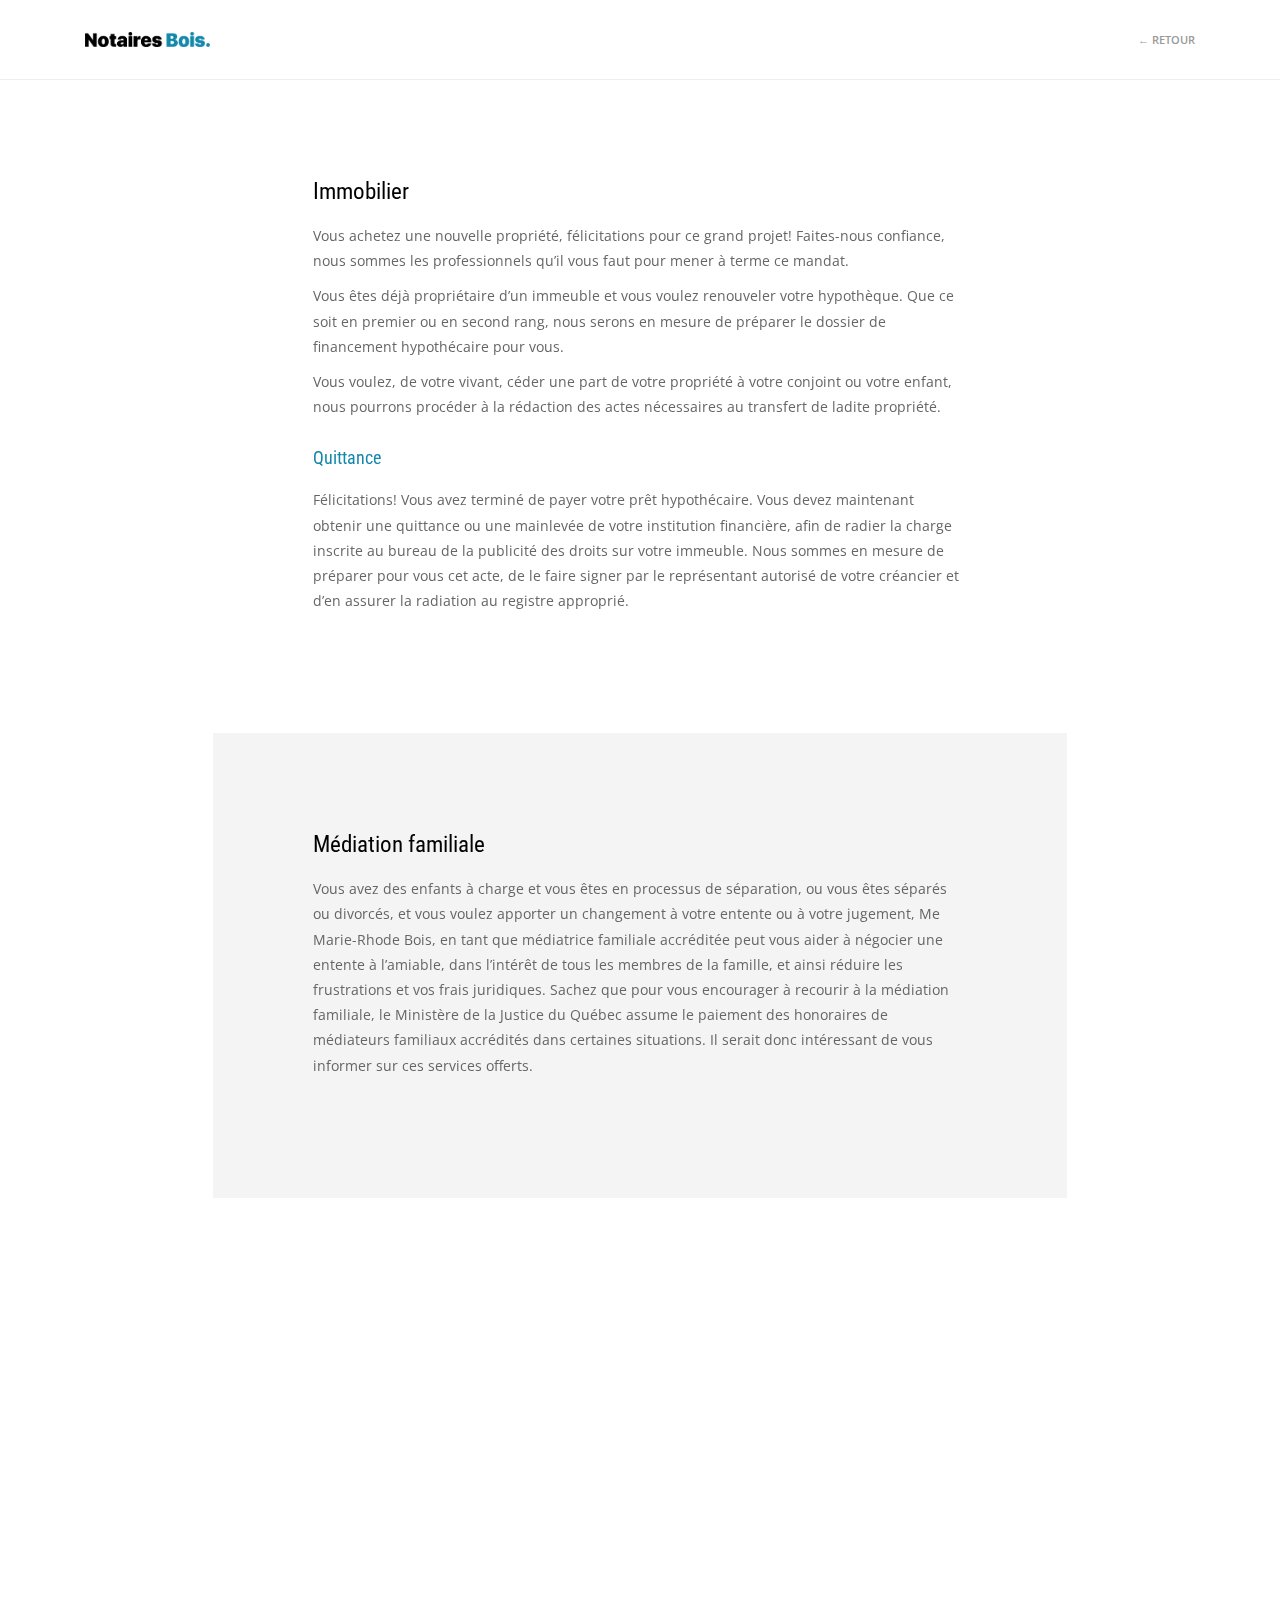
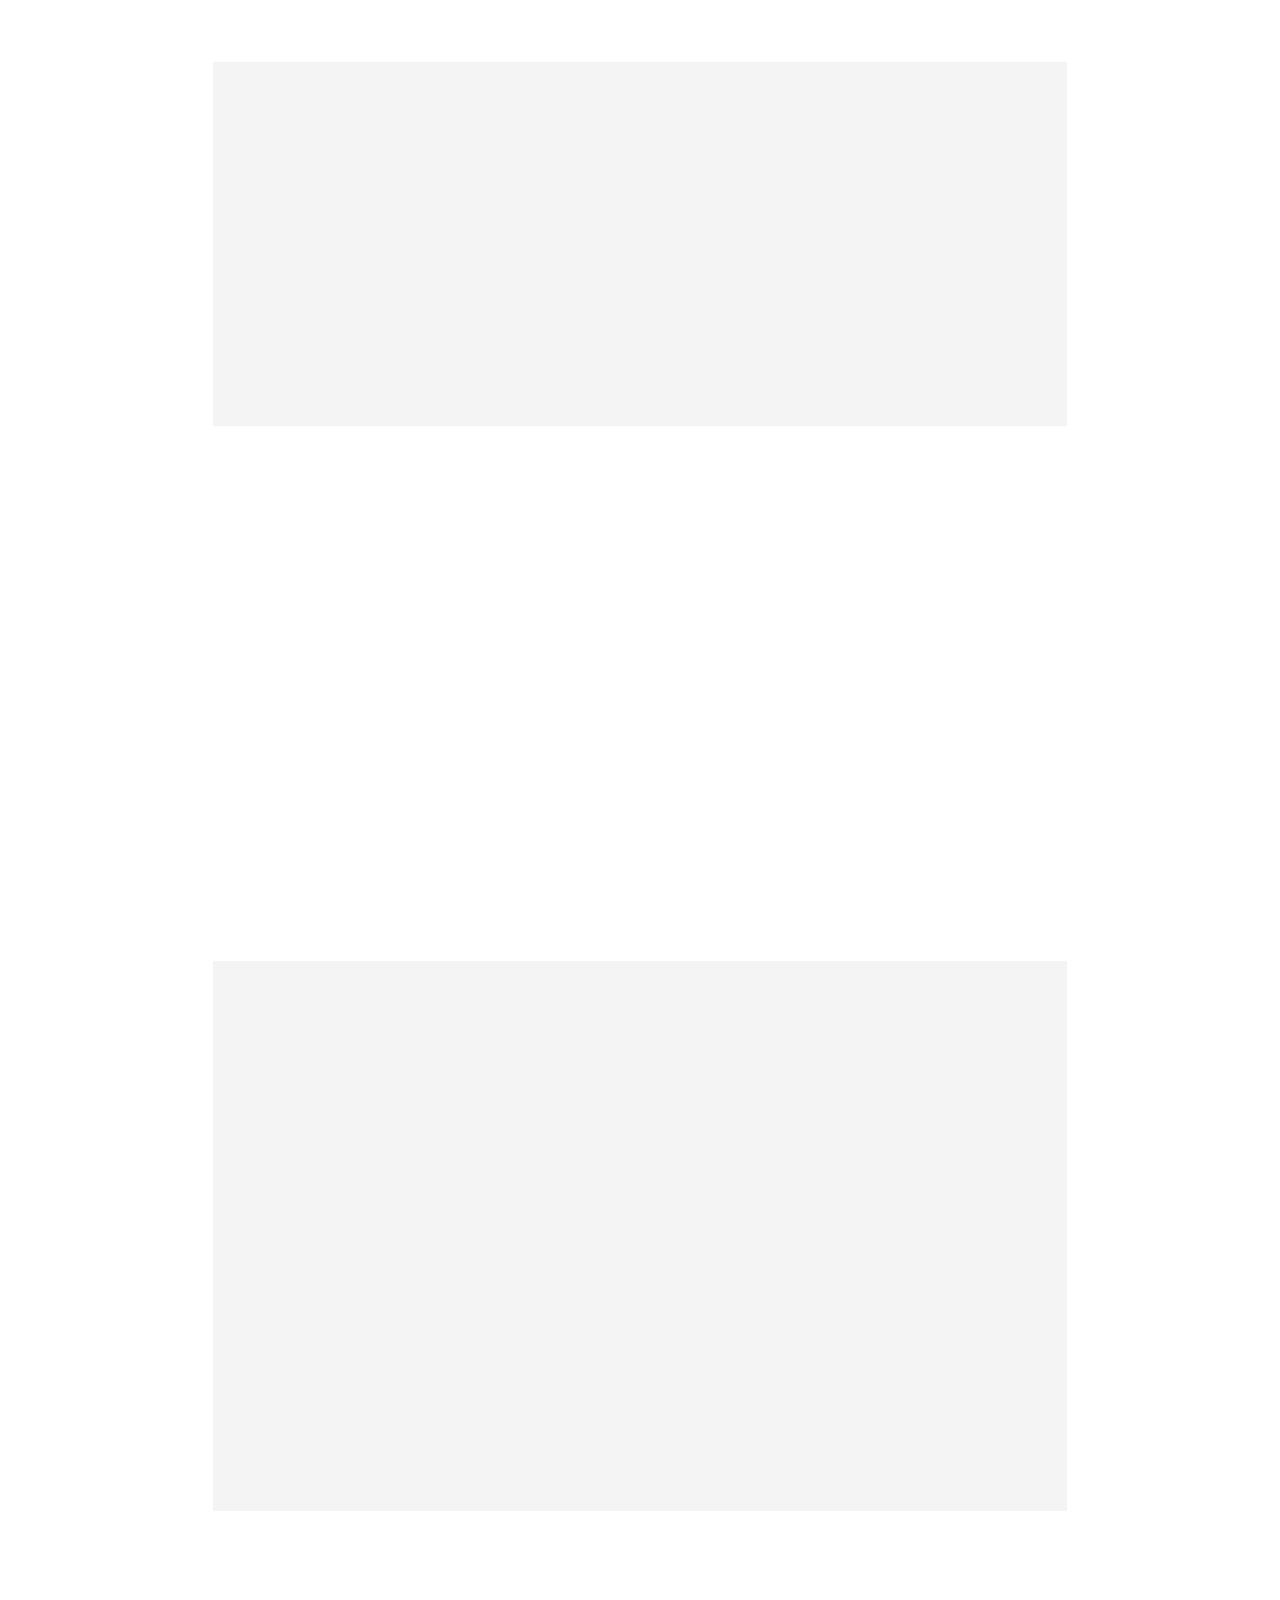
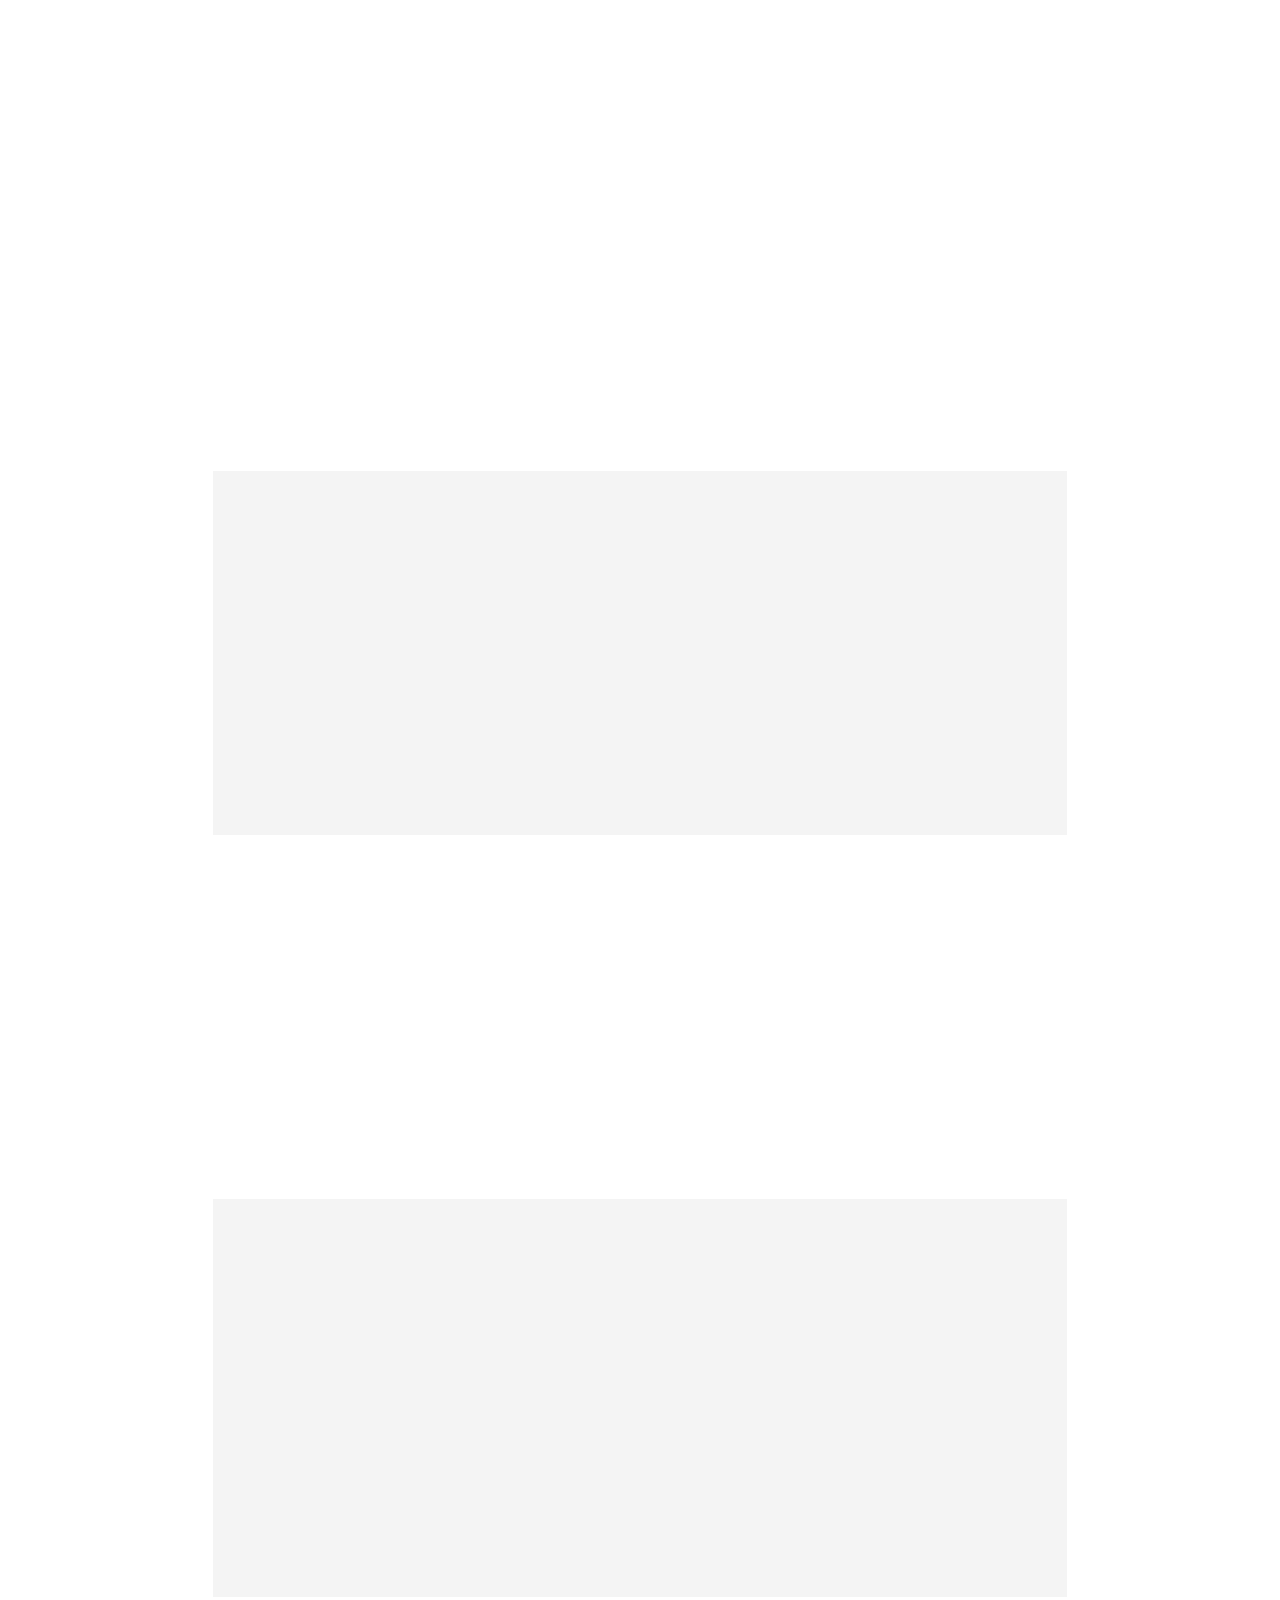
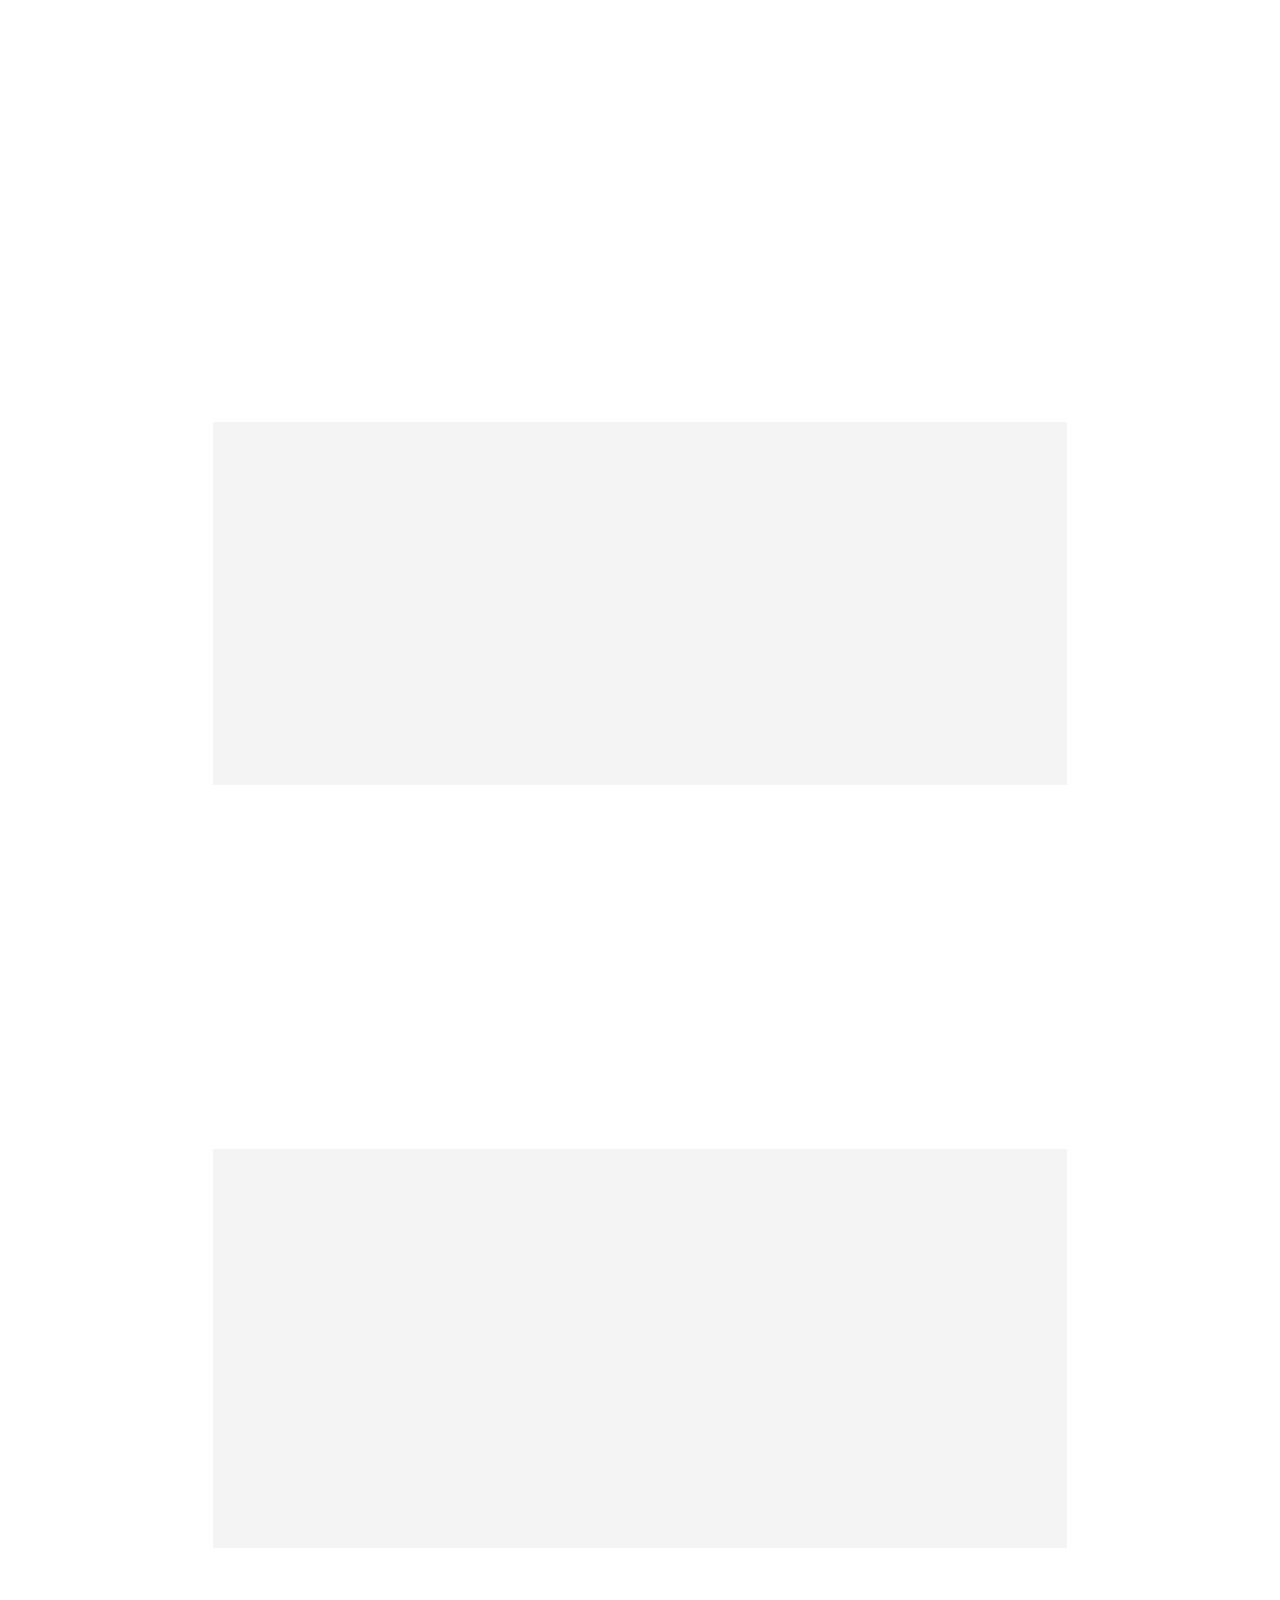
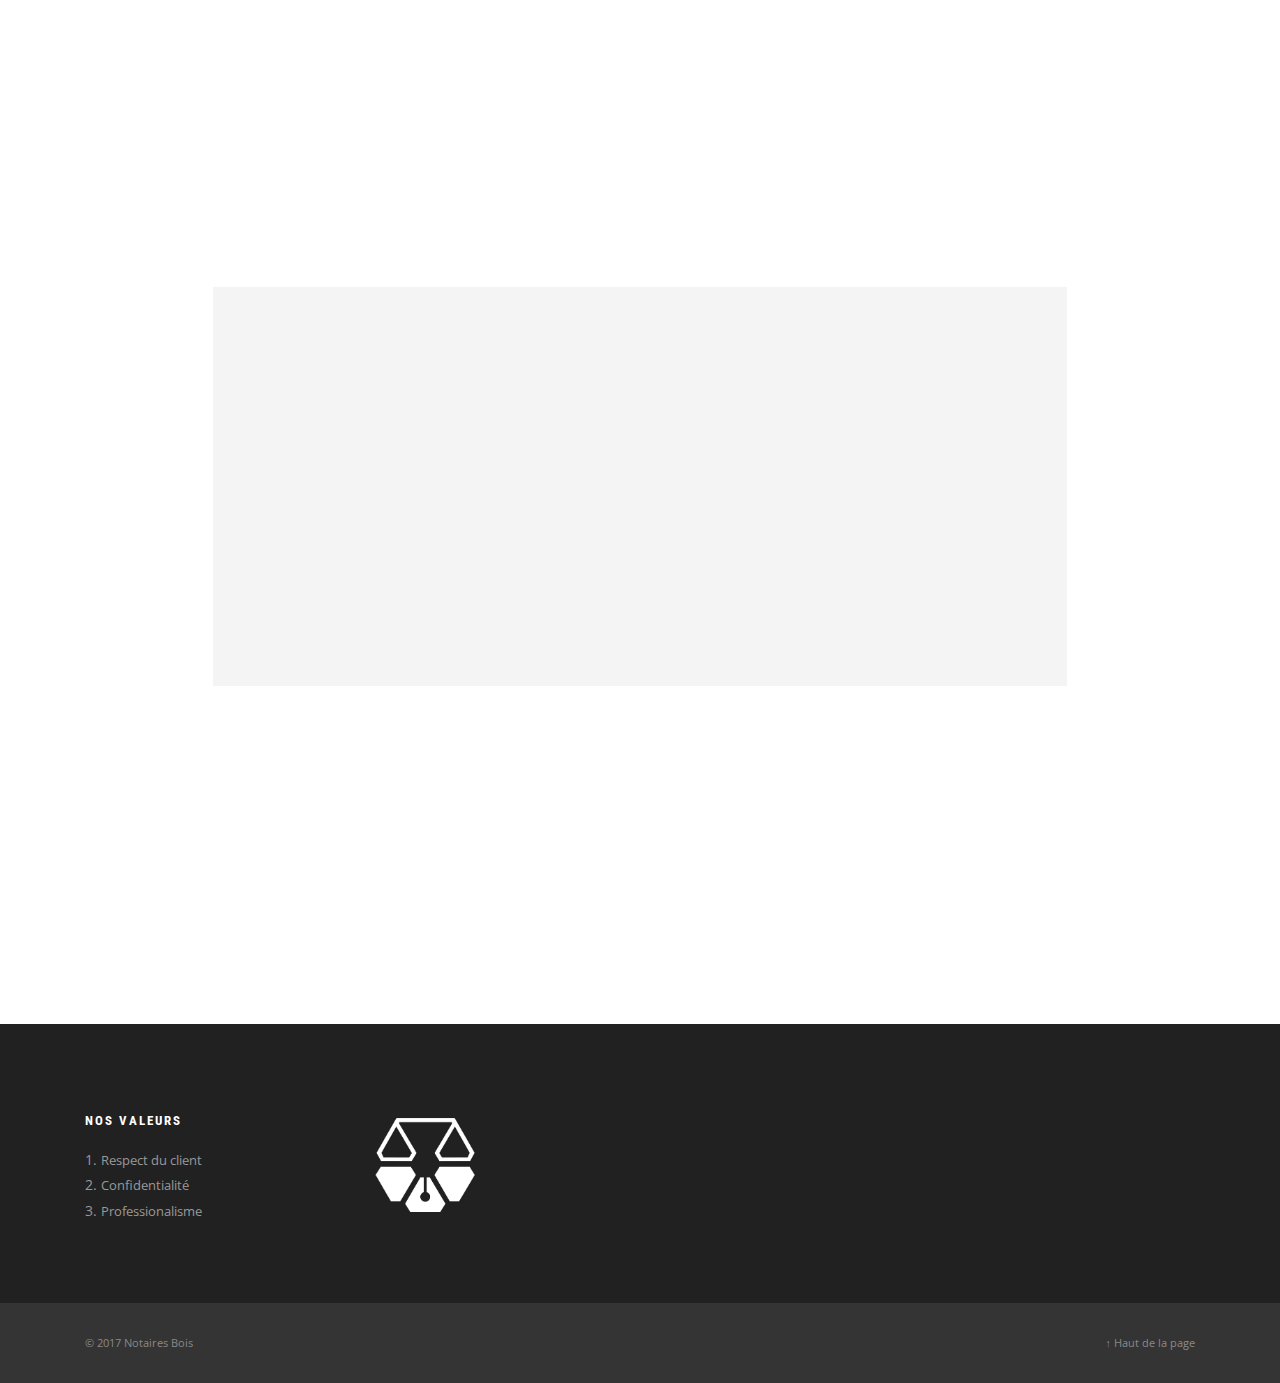
==== commit 1bf09ebb: "updated changes from list of 21 requests, only 2 items unable to do." ====
--- a/services.html
+++ b/services.html
@@ -103,7 +103,7 @@
                             <nav class="navigation nav-block primary-navigation nav-right">
                                 <ul>
                                     <li>
-                                        <a href="index.html#news" data-offset="-180">&larr; Retour</a>
+                                        <a href="index.html#services" data-offset="-180">&larr; Retour</a>
                                     </li>
                                 </ul>
                             </nav>
@@ -119,7 +119,7 @@
                 <!-- Feature Column Section -->
                 <div id="getting-started" class="section-block no-padding feature-column-group">
                     <div class="row full-width collapse flex">
-                        <div class="column width-8 offset-2" id="immobilier">
+                        <div class="column width-8 offset-2" id="service1" style="padding:30px">
                             <div class="feature-column small pt-80 pb-50 horizon" data-animate-in="preset:slideInLeftShort;duration:1000ms;delay:100ms;" data-threshold="0.5">
                                 <div class="feature-text">
                                     <section class="paragraphs">
@@ -133,7 +133,7 @@
                                 </div>
                             </div>
                         </div>
-                        <div class="column width-8 offset-2 bkg-grey-ultralight">
+                        <div class="column width-8 offset-2 bkg-grey-ultralight" id="service2" style="padding:30px">
                             <div class="feature-column small pt-80 pb-50 horizon" data-animate-in="preset:slideInLeftShort;duration:1000ms;delay:100ms;" data-threshold="0.5">
                                 <div class="feature-text">
                                     <h3>Médiation familiale</h3>
@@ -143,7 +143,7 @@
                                 </div>
                             </div>
                         </div>
-                        <div class="column width-8 offset-2">
+                        <div class="column width-8 offset-2" id="service3" style="padding:30px">
                             <div class="feature-column small pt-80 pb-50 horizon" data-animate-in="preset:slideInLeftShort;duration:1000ms;delay:100ms;" data-threshold="0.5">
                                 <div class="feature-text">
                                     <h3>Mariage civil</h3>
@@ -153,7 +153,7 @@
                                 </div>
                             </div>
                         </div>
-                        <div class="column width-8 offset-2 bkg-grey-ultralight">
+                        <div class="column width-8 offset-2 bkg-grey-ultralight" id="service4" style="padding:30px">
                             <div class="feature-column small pt-80 pb-50 horizon" data-animate-in="preset:slideInLeftShort;duration:1000ms;delay:100ms;" data-threshold="0.5">
                                 <div class="feature-text">
                                     <h3>Contrat de mariage</h3>
@@ -163,7 +163,7 @@
                                 </div>
                             </div>
                         </div>
-                        <div class="column width-8 offset-2">
+                        <div class="column width-8 offset-2" id="service5" style="padding:30px">
                             <div class="feature-column small pt-80 pb-50 horizon" data-animate-in="preset:slideInLeftShort;duration:1000ms;delay:100ms;" data-threshold="0.5">
                                 <div class="feature-text">
                                     <h3>Contrat de vie commune ou contrat d’union de fait</h3>
@@ -175,7 +175,7 @@
                                 </div>
                             </div>
                         </div>
-                        <div class="column width-8 offset-2 bkg-grey-ultralight">
+                        <div class="column width-8 offset-2 bkg-grey-ultralight" id="service6" style="padding:30px">
                             <div class="feature-column small pt-80 pb-50 horizon" data-animate-in="preset:slideInLeftShort;duration:1000ms;delay:100ms;" data-threshold="0.5">
                                 <div class="feature-text">
                                     <h3>Testament</h3>
@@ -188,7 +188,7 @@
                                 </div>
                             </div>
                         </div>
-                        <div class="column width-8 offset-2">
+                        <div class="column width-8 offset-2" id="service7" style="padding:30px">
                             <div class="feature-column small pt-80 pb-50 horizon" data-animate-in="preset:slideInLeftShort;duration:1000ms;delay:100ms;" data-threshold="0.5">
                                 <div class="feature-text">
                                     <h3>Mandat de protection</h3>
@@ -201,7 +201,7 @@
                                 </div>
                             </div>
                         </div>
-                        <div class="column width-8 offset-2 bkg-grey-ultralight">
+                        <div class="column width-8 offset-2 bkg-grey-ultralight" id="service8" style="padding:30px">
                             <div class="feature-column small pt-80 pb-50 horizon" data-animate-in="preset:slideInLeftShort;duration:1000ms;delay:100ms;" data-threshold="0.5">
                                 <div class="feature-text">
                                     <h3>Ouverture d’un régime de protection</h3>
@@ -211,7 +211,7 @@
                                 </div>
                             </div>
                         </div>
-                        <div class="column width-8 offset-2">
+                        <div class="column width-8 offset-2" id="service9" style="padding:30px">
                             <div class="feature-column small pt-80 pb-50 horizon" data-animate-in="preset:slideInLeftShort;duration:1000ms;delay:100ms;" data-threshold="0.5">
                                 <div class="feature-text">
                                     <h3>Homologation de mandat en prévision de l’inaptitude</h3>
@@ -221,7 +221,7 @@
                                 </div>
                             </div>
                         </div>
-                        <div class="column width-8 offset-2 bkg-grey-ultralight">
+                        <div class="column width-8 offset-2 bkg-grey-ultralight" id="service10" style="padding:30px">
                             <div class="feature-column small pt-80 pb-50 horizon" data-animate-in="preset:slideInLeftShort;duration:1000ms;delay:100ms;" data-threshold="0.5">
                                 <div class="feature-text">
                                     <h3>Procuration</h3>
@@ -232,7 +232,7 @@
                                 </div>
                             </div>
                         </div>
-                        <div class="column width-8 offset-2">
+                        <div class="column width-8 offset-2" id="service11" style="padding:30px">
                             <div class="feature-column small pt-80 pb-50 horizon" data-animate-in="preset:slideInLeftShort;duration:1000ms;delay:100ms;" data-threshold="0.5">
                                 <div class="feature-text">
                                     <h3>Vérification de testaments olographes ou devant témoins  </h3>
@@ -244,7 +244,7 @@
                                 </div>
                             </div>
                         </div>
-                        <div class="column width-8 offset-2 bkg-grey-ultralight">
+                        <div class="column width-8 offset-2 bkg-grey-ultralight" id="service12" style="padding:30px">
                             <div class="feature-column small pt-80 pb-50 horizon" data-animate-in="preset:slideInLeftShort;duration:1000ms;delay:100ms;" data-threshold="0.5">
                                 <div class="feature-text">
                                     <h3>Successions</h3>
@@ -254,7 +254,7 @@
                                 </div>
                             </div>
                         </div>
-                        <div class="column width-8 offset-2">
+                        <div class="column width-8 offset-2" id="service13" style="padding:30px">
                             <div class="feature-column small pt-80 pb-50 horizon" data-animate-in="preset:slideInLeftShort;duration:1000ms;delay:100ms;" data-threshold="0.5">
                                 <div class="feature-text">
                                     <h3>Renonciation à la succession</h3>
@@ -264,7 +264,7 @@
                                 </div>
                             </div>
                         </div>
-                        <div class="column width-8 offset-2 bkg-grey-ultralight">
+                        <div class="column width-8 offset-2 bkg-grey-ultralight" id="service14" style="padding:30px">
                             <div class="feature-column small pt-80 pb-50 horizon" data-animate-in="preset:slideInLeftShort;duration:1000ms;delay:100ms;" data-threshold="0.5">
                                 <div class="feature-text">
                                     <h3>Tutelle au mineur</h3>
@@ -276,7 +276,7 @@
                                 </div>
                             </div>
                         </div>
-                        <div class="column width-8 offset-2">
+                        <div class="column width-8 offset-2" id="service15" style="padding:30px">
                             <div class="feature-column small pt-80 pb-50 horizon" data-animate-in="preset:slideInLeftShort;duration:1000ms;delay:100ms;" data-threshold="0.5">
                                 <div class="feature-text">
                                     <h3>Taxi </h3>
@@ -286,21 +286,21 @@
                                 </div>
                             </div>
                         </div>
-                        <div class="column width-8 offset-2 bkg-grey-ultralight">
-                            <div class="feature-column small pt-80 pb-50 horizon" data-animate-in="preset:slideInLeftShort;duration:1000ms;delay:100ms;" data-threshold="0.5">
-                                <div class="feature-text">
-                                    <h3>Tutelle au mineur</h3>
+                        <div class="column width-8 offset-2 bkg-grey-ultralight" id="service16" style="padding:30px">
+                            <div class="feature-column small pt-80 pb-50 horizon" data-animate-in="preset:slideInLeftShort;duration:1000ms;delay:100ms;" data-threshold="0.5">
+                                <div class="feature-text">
+                                    <h3>Lettre d'invitation</h3>
                                     <section class="paragraphs">
                                         <p>Vous voulez inviter un proche ou un ami qui vit dans un pays où un visa de visiteur doit lui être octroyé, nous pouvons préparer cette lettre pour vous.
                                         </p>
 
-                                        <p>Par ailleurs, si un proche ou un ami qui vit dans un autre pays, a été accepté dans une école pour venir étudier au Québec, nous sommes en mesure de préparer cette lettre d’hébergement pour vous.
+                                        <p>Par ailleurs, si un proche ou un ami qui vit dans un autre pays, a été accepté dans une école pour venir étudier au Québec, nous sommes en mesure de préparer cette lettre d’hébergement pour vous.	
                                         </p>
                                     </section>
                                 </div>
                             </div>
                         </div>
-                        <div class="column width-8 offset-2">
+                        <div class="column width-8 offset-2" id="service17" style="padding:30px">
                             <div class="feature-column small pt-80 pb-50 horizon" data-animate-in="preset:slideInLeftShort;duration:1000ms;delay:100ms;" data-threshold="0.5">
                                 <div class="feature-text">
                                     <h3>Autorisation de voyager avec un enfant mineur</h3>
@@ -318,19 +318,12 @@
 
             </div>
             <!-- Content End -->
-
+            
             <!-- Footer -->
             <footer class="footer">
                 <div class="footer-top">
                     <div class="row flex">
-                        <div class="column width-8">
-                            <div class="widget">
-                                <h4 class="widget-title weight-light">Notaires Bois</h4>
-                                <p><strong>Rassurez-vous.</strong> Notaire Bois est en mesure de servir sa clientèle Haïtienne dans sa langue maternelle, ainsi qu’en français bien évidemment. Quant à Me Masson Chayer, elle connait très bien la communauté Haïtienne et l’a adoptée. Elle comprend assez bien le créole et compte l’apprendre pour la parler bientôt.
-                                    <p>
-                            </div>
-                        </div>
-                        <div class="column width-2">
+                        <div class="column width-3">
                             <div class="widget">
                                 <h4 class="widget-title">Nos valeurs</h4>
                                 <ol>
@@ -347,10 +340,10 @@
                                 </ol>
                             </div>
                         </div>
-                        <div class="column width-2">
+                        <div class="column width-3">
                             <div class="widget">
-                                <h4 class="widget-title weight-light">Membres de la</h4>
-                                <img src="images/logo1-white.png" style="width:111px" alt="logo-chambres-notaires-quebec" title="membres de la chambre des notaires du quebec">
+                                <!--<h4 class="widget-title weight-light">Membres de la</h4>-->
+                                <img src="images/logo-chambres-notaires-qc.png" style="width:111px" alt="logo-chambres-notaires-quebec" title="membres de la chambre des notaires du quebec">
                             </div>
                         </div>
                     </div>
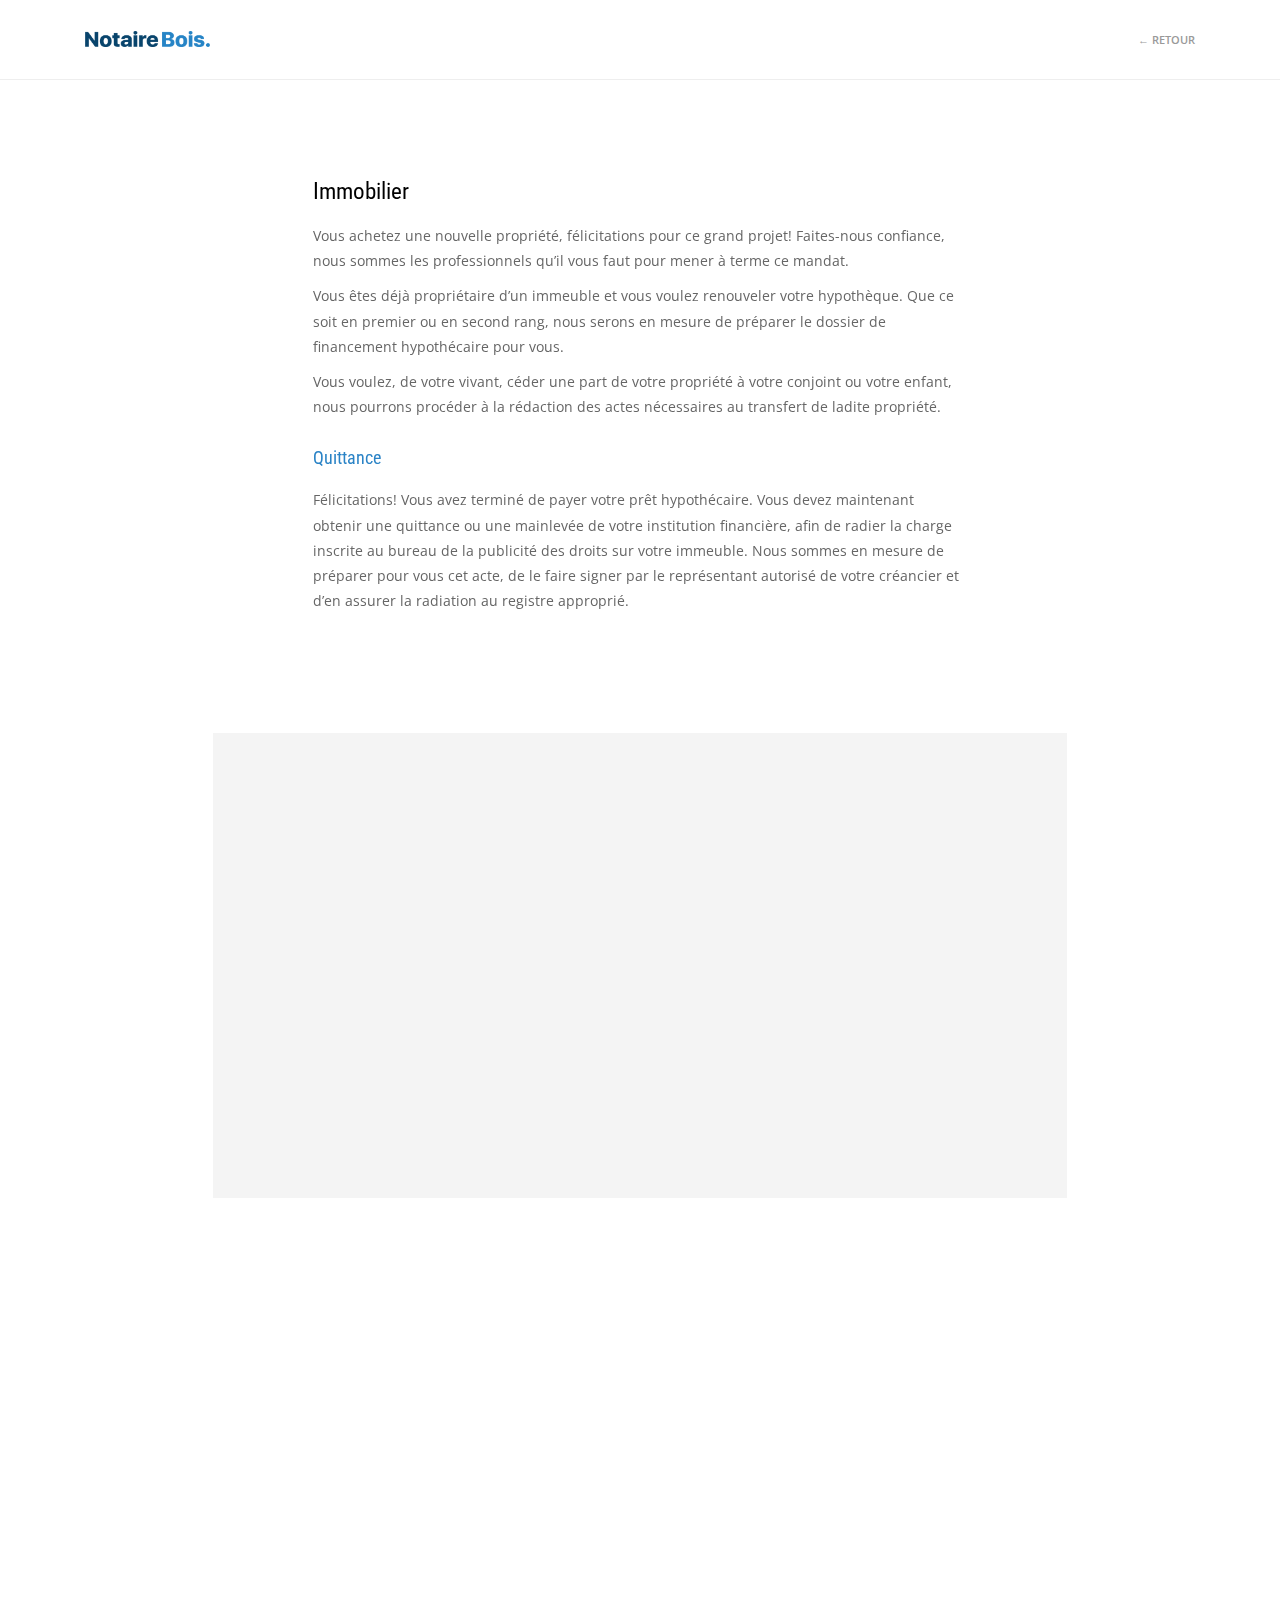
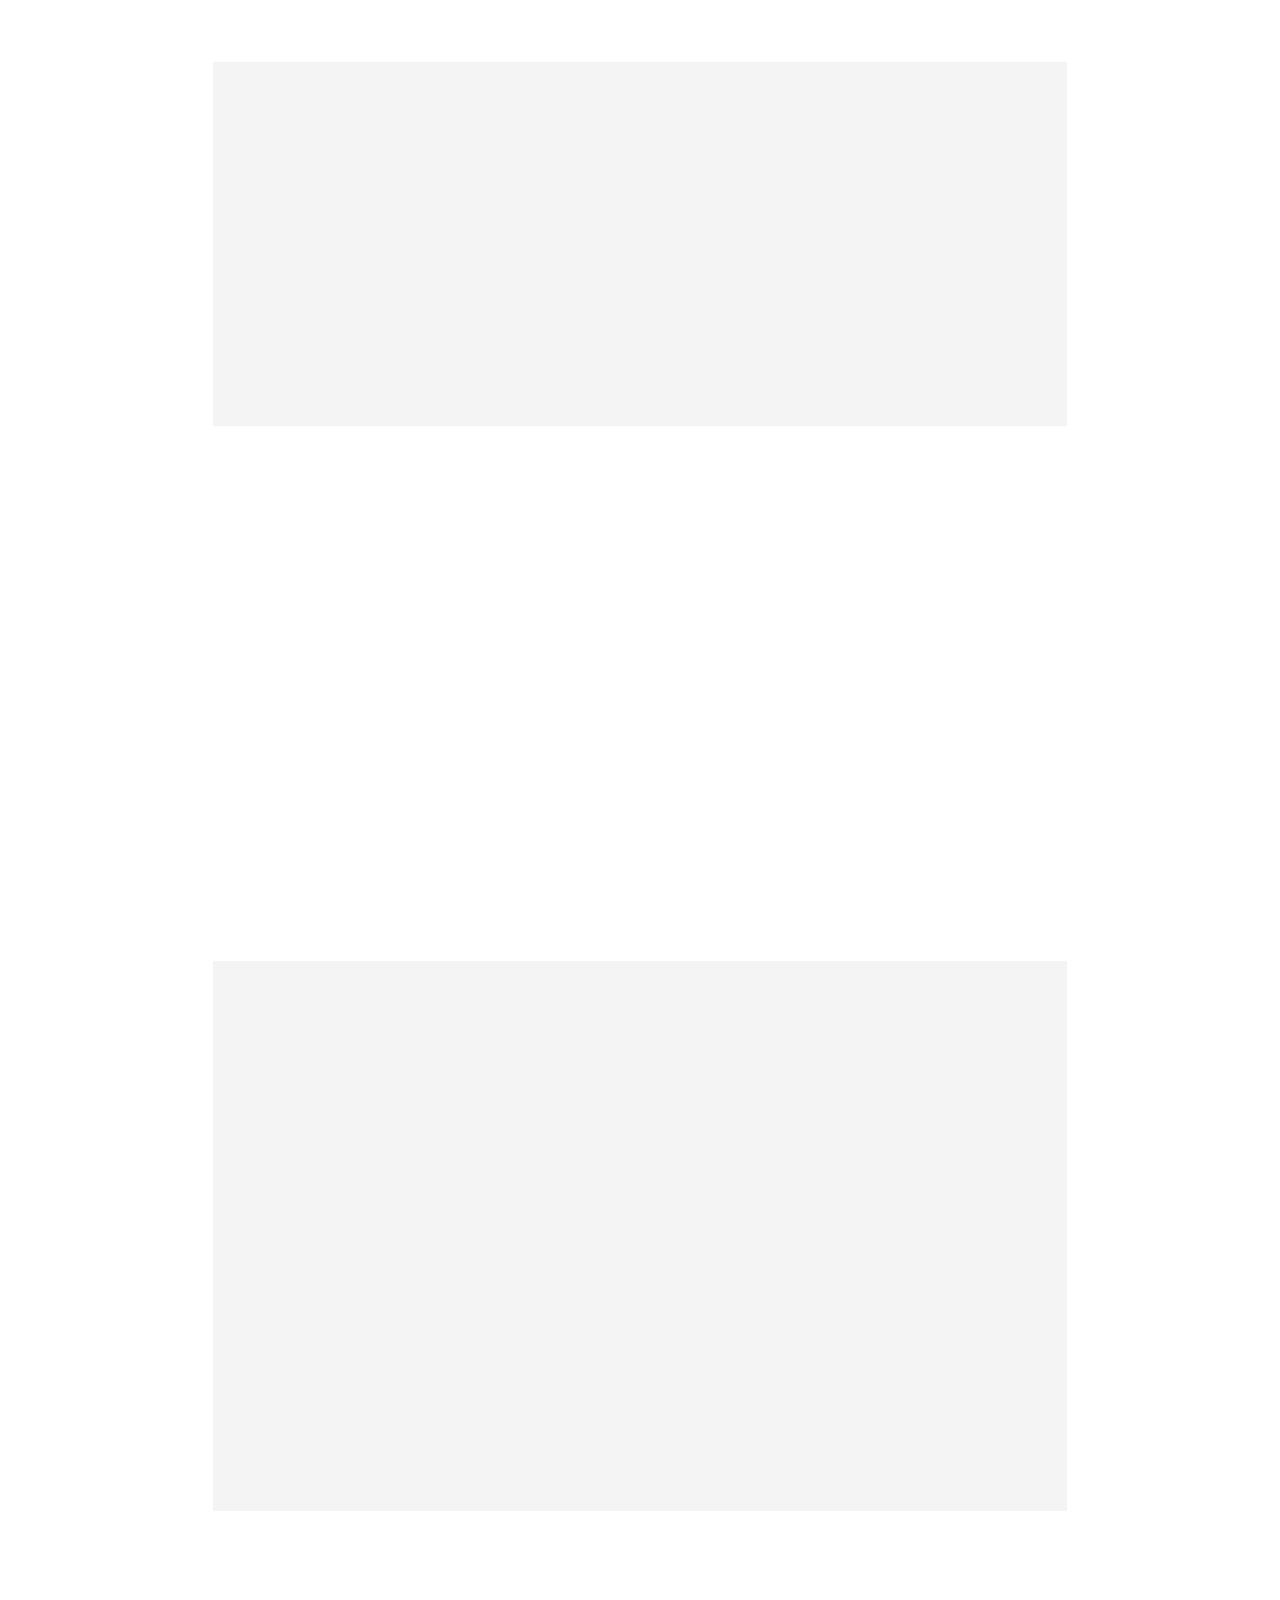
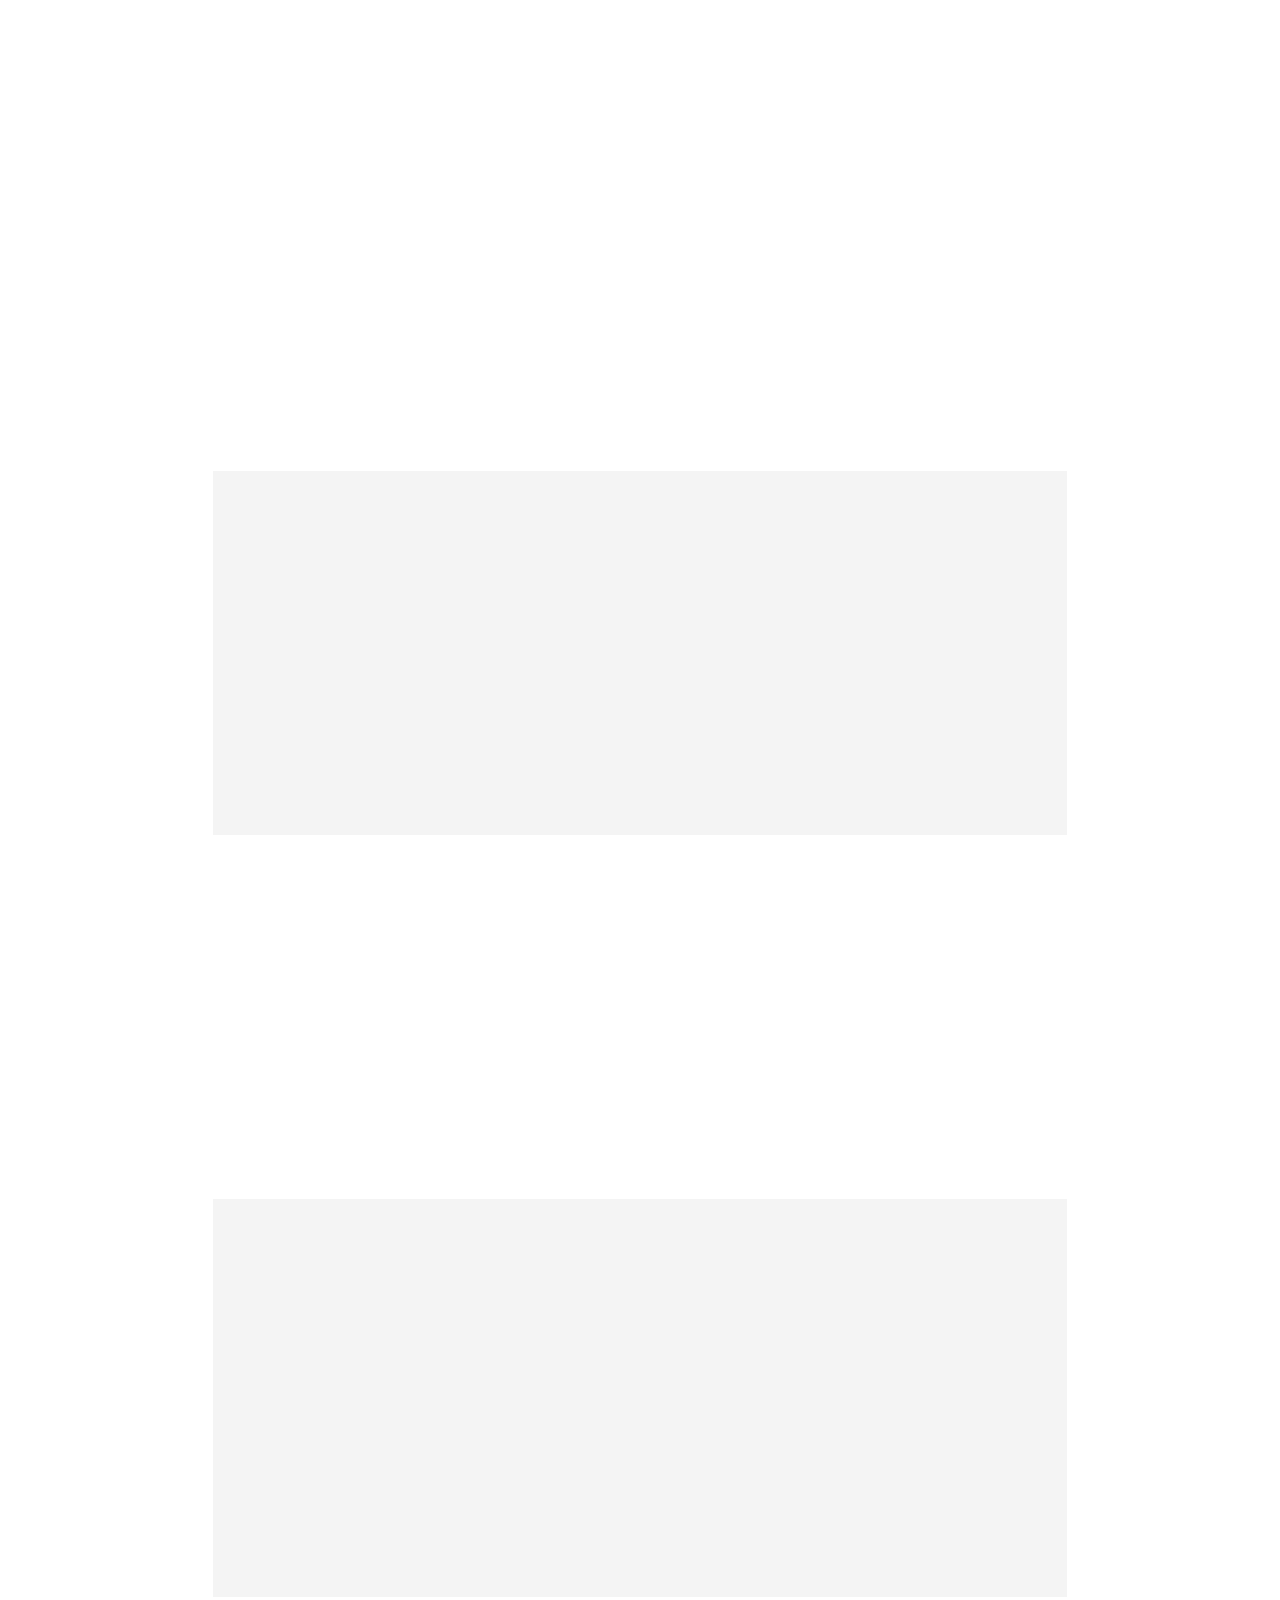
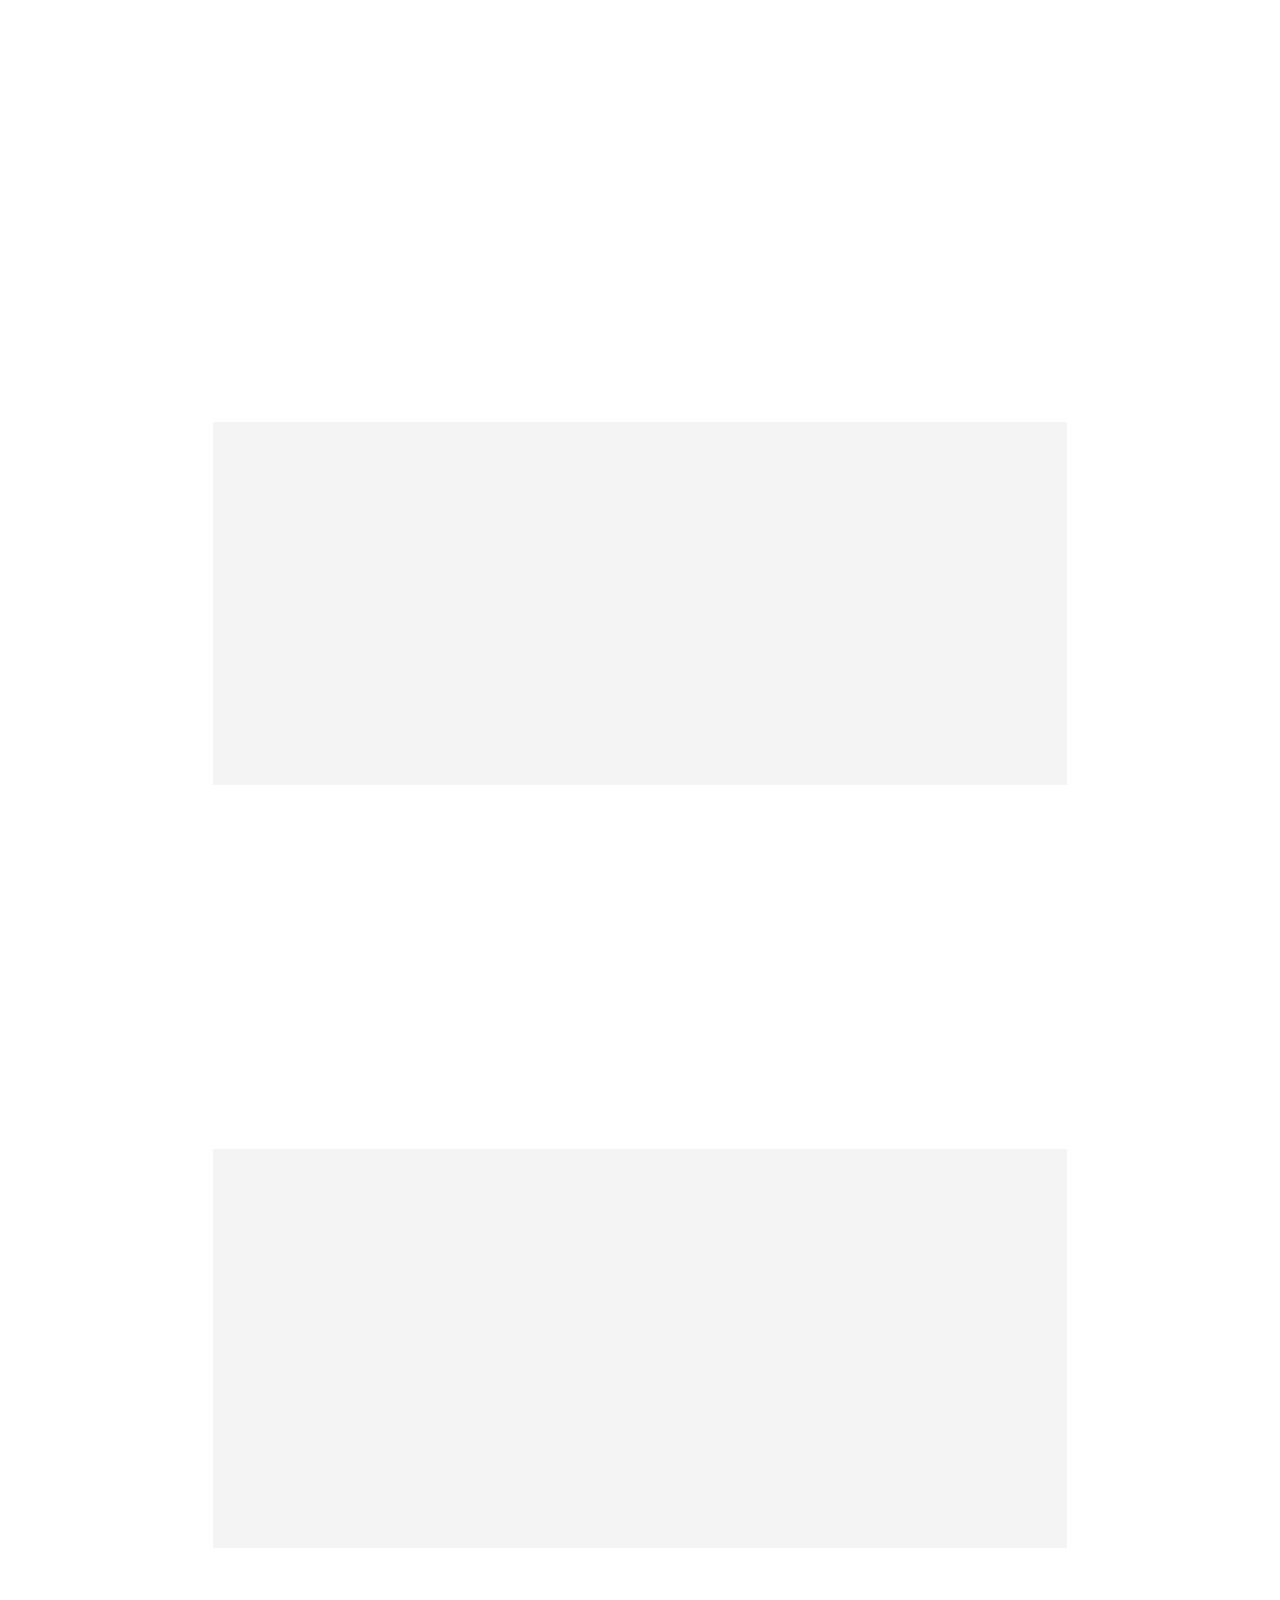
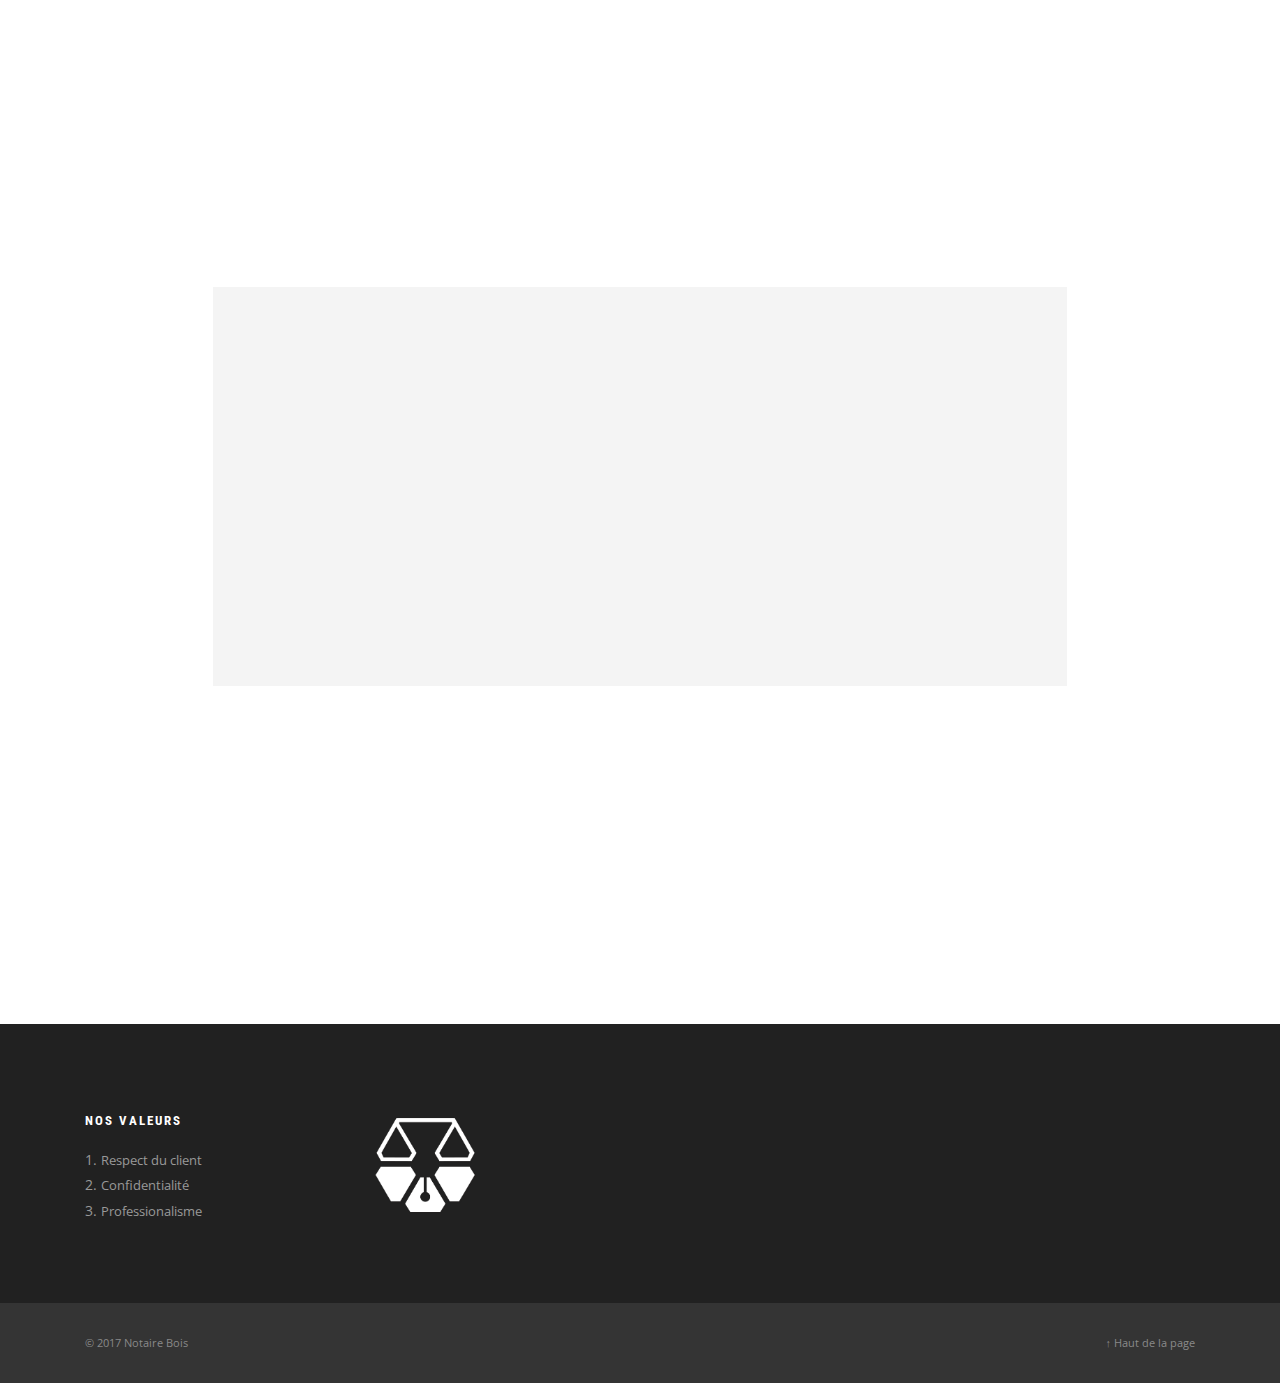
==== commit 6b120153: "updated logo on website, minor content edits, css for video, linked to video online" ====
--- a/services.html
+++ b/services.html
@@ -9,7 +9,7 @@
     <meta property="og:type" content="website" />
     <meta property="og:image" content="Your-Image-Url" />
     <meta property="og:description" content="Your-Page-Description" />
-    <title>Notaires Bois: Services</title>
+    <title>Notaire Bois: Services</title>
     <link rel="shortcut icon" type="image/x-icon" href="images/theme-mountain-favicon.ico">
 
     <!-- Font -->
@@ -353,7 +353,7 @@
                         <div class="column width-12">
                             <div class="footer-bottom-inner center">
                                 <p class="copyright pull-left clear-float-on-mobile">
-                                    &copy; 2017 Notaires Bois
+                                    &copy; 2017 Notaire Bois
                                 </p>
                                 <a href="#" class="scroll-to-top pull-right" data-no-hide>&uarr; Haut de la page</a>
                             </div>
--- a/css/skin-travel-agency-one-page.css
+++ b/css/skin-travel-agency-one-page.css
@@ -38,23 +38,25 @@
 
 -------------------------------------------------------------------*/
 
+
 /*------------------------------------------------------------------
 [1. Typography]
 */
 
-body{
-	font-family: 'Open Sans', 'Helvetica Neue', serif;
-	letter-spacing: 0;
-	font-weight: 400;
-	font-size: 1.4rem;
-	line-height: 1.8;
-	color: #666;
-}
-h1, 
-h2, 
-h3, 
-h4, 
-h5, 
+body {
+    font-family: 'Open Sans', 'Helvetica Neue', serif;
+    letter-spacing: 0;
+    font-weight: 400;
+    font-size: 1.4rem;
+    line-height: 1.8;
+    color: #666;
+}
+
+h1,
+h2,
+h3,
+h4,
+h5,
 h6,
 a.button,
 button,
@@ -65,84 +67,102 @@
 .counter,
 .header-inner-top,
 .lead,
-blockquote{
-	font-family: 'Roboto Condensed', 'Helvetica Neue', sans-serif;
-}
+blockquote {
+    font-family: 'Roboto Condensed', 'Helvetica Neue', sans-serif;
+}
+
 
 /* Titles */
+
 h1,
 h2,
 h3,
 h4,
 h5,
-h6{
-	line-height: 1;
-	font-weight: 400;
-	text-transform: none;
-	color: #000;
-}
+h6 {
+    line-height: 1;
+    font-weight: 400;
+    text-transform: none;
+    color: #000;
+}
+
 h1 a:hover,
 h2 a:hover,
 h3 a:hover,
 h4 a:hover,
 h5 a:hover,
-h6 a:hover{
-	color: #1488ab;
-}
+h6 a:hover {
+    color: #2a83c6;
+}
+
 h1 {
-	font-size: 4.5rem;
-}
-h2{
-	font-size: 3.3rem;
-}
+    font-size: 4.5rem;
+}
+
+h2 {
+    font-size: 3.3rem;
+}
+
 h3 {
-	font-size: 2.3rem;
-}
+    font-size: 2.3rem;
+}
+
 h4 {
-	font-size: 1.8rem;
-}
-h5{
-	font-size: 1.6rem;
-}
-h6{
-	font-size: 1.2rem;
-}
+    font-size: 1.8rem;
+}
+
+h5 {
+    font-size: 1.6rem;
+}
+
+h6 {
+    font-size: 1.2rem;
+}
+
 
 /* Widget Titles */
-.footer .widget-title, 
-.footer .widget-title a{
-	font-size: 1.3rem;
-	font-weight: 700;
-	letter-spacing: 0.2rem;
-	text-transform: uppercase;
-	color: #fff;
-}
-.sidebar .widget-title, 
-.sidebar .widget-title a{
-	font-size: 1.3rem;
-}
-.side-navigation-wrapper .widget-title, 
-.side-navigation-wrapper .widget-title a{
-	font-size: 1.3rem;
-	color: #fff;
-}
-.overlay-navigation-wrapper .widget-title, 
-.overlay-navigation-wrapper .widget-title a{
-	font-size: 1.3rem;
-	color: #999;
-}
+
+.footer .widget-title,
+.footer .widget-title a {
+    font-size: 1.3rem;
+    font-weight: 700;
+    letter-spacing: 0.2rem;
+    text-transform: uppercase;
+    color: #fff;
+}
+
+.sidebar .widget-title,
+.sidebar .widget-title a {
+    font-size: 1.3rem;
+}
+
+.side-navigation-wrapper .widget-title,
+.side-navigation-wrapper .widget-title a {
+    font-size: 1.3rem;
+    color: #fff;
+}
+
+.overlay-navigation-wrapper .widget-title,
+.overlay-navigation-wrapper .widget-title a {
+    font-size: 1.3rem;
+    color: #999;
+}
+
 
 /* Link Colors */
-a, 
+
+a,
 p a,
-.box a:not(.button){
-	color: #232323;
-}
+.box a:not(.button) {
+    color: #232323;
+}
+
 .sidebar .widget a,
 .shop .product-summary a,
-.shop .cart-overview a{
-	color: #666;
-}
+.shop .cart-overview a {
+    color: #666;
+}
+
 a:hover,
 p a:hover,
 .box a:not(.button):hover,
@@ -162,3586 +182,4493 @@
 .post-love a:hover,
 .post-love a:hover span,
 .scroll-down a:hover,
-.widget a:not(.button):hover{
-	color: #1488ab;
-}
+.widget a:not(.button):hover {
+    color: #2a83c6;
+}
+
 .footer .widget a:hover,
 .footer a:hover + .post-info .post-date,
 .footer .navigation a:hover,
 .footer .social-list a:hover,
-.footer .footer-bottom a:hover{
-	color: #edf8ff;
-}
-a[class*="icon-"]:hover{
-	text-decoration: none;
-}
+.footer .footer-bottom a:hover {
+    color: #edf8ff;
+}
+
+a[class*="icon-"]:hover {
+    text-decoration: none;
+}
+
 a:hover .text-line,
 a.animated-link:hover .text-line,
 .accordion li a:hover .text-line,
 .tabs li a:hover .text-line,
-.blog-masonry .with-background .post-read-more a:hover .text-line{
-	background-color: #1488ab;
-}
-a.animated-link{
-	position: relative;
-}
+.blog-masonry .with-background .post-read-more a:hover .text-line {
+    background-color: #2a83c6;
+}
+
+a.animated-link {
+    position: relative;
+}
+
 
 /* Lead */
+
 .lead,
-blockquote.large{
-	font-size: 2rem;
-	font-weight: 400;
-	text-transform: none;
-}
+blockquote.large {
+    font-size: 2rem;
+    font-weight: 400;
+    text-transform: none;
+}
+
 
 /* Title Classes */
-.title-xlarge{
-	font-size: 7.4rem;
-	line-height: 1;
-}
-.title-large{
-	font-size: 6.2rem;
-	line-height: 1;
-}
-.title-medium{
-	font-size: 3rem;
-	line-height: 1;
-}
-.title-small{
-	font-size: 1.1rem;
-	line-height: 1;
-}
+
+.title-xlarge {
+    font-size: 7.4rem;
+    line-height: 1;
+}
+
+.title-large {
+    font-size: 6.2rem;
+    line-height: 1;
+}
+
+.title-medium {
+    font-size: 3rem;
+    line-height: 1;
+}
+
+.title-small {
+    font-size: 1.1rem;
+    line-height: 1;
+}
+
 
 /* Text Classes */
-.text-xlarge{
-	font-size: 4.6rem;
-	line-height: 1.4;
-}
-.text-large{
-	font-size: 4rem;
-	line-height: 1.4;
-}
-.text-medium{
-	font-size: 2.4rem;
-	line-height: 1.4;
-}
-.text-small{
-	font-size: 1.6rem;
-	line-height: 1.4;
-}
+
+.text-xlarge {
+    font-size: 4.6rem;
+    line-height: 1.4;
+}
+
+.text-large {
+    font-size: 4rem;
+    line-height: 1.4;
+}
+
+.text-medium {
+    font-size: 2.4rem;
+    line-height: 1.4;
+}
+
+.text-small {
+    font-size: 1.6rem;
+    line-height: 1.4;
+}
+
 
 /* Special Text Classes */
-.status-code-title{
-	font-size: 14rem;
-	line-height: 1;
-}
+
+.status-code-title {
+    font-size: 14rem;
+    line-height: 1;
+}
+
 
 /* Weight Classes */
-.weight-light{
-	font-weight: 300;
-}
-.weight-regular{
-	font-weight: 400;
-}
-.weight-semi-bold{
-	font-weight: 600;
-}
-.weight-bold{
-	font-weight: 700;
-}
-
-@media only screen and (max-width: 768px){
-	h1,
-	.title-xlarge {
-		font-size: 4rem;
-	}
-	h2,
-	.title-large{
-		font-size: 2.8rem;
-	}
-	h3 {
-		font-size: 1.8rem;
-	}
-	h4 {
-		font-size: 1.5rem;
-	}
-	h5{
-		font-size: 1.3rem;
-	}
-	h6{
-		font-size: 1.1rem;
-	}
-	h5.tms-caption, 
-	.tmp-content h5{
-		font-size: 1.4rem;
-	}
-	.tms-caption.title-xlarge,
-	.tmp-content .title-xlarge{
-		font-size: 4.5rem;
-		line-height: 4.5rem;
-	}
-
-	/* Lead */
-	.lead{
-		font-size: 1.7rem;
-	}
-
-	/* Text Classes */
-	.text-xlarge{
-		font-size: 3.1rem;
-	}
-	.text-large{
-		font-size: 2.5rem;
-	}
-	.text-medium{
-		font-size: 1.9rem;
-	}
-	.text-small{
-		font-size: 1.1rem;
-	}
-
-	/* Helpers */
-	.fullscreen-section .background-on-mobile{
-		background: #f4f4f4;
-	}
-	.fullscreen-section .background-on-mobile *{
-		color: #666 !important;
-	}
-	.fullscreen-section .background-on-mobile h1,
-	.fullscreen-section .background-on-mobile h2,
-	.fullscreen-section .background-on-mobile h3,
-	.fullscreen-section .background-on-mobile h4,
-	.fullscreen-section .background-on-mobile h5,
-	.fullscreen-section .background-on-mobile h6{
-		color: #000 !important;
-	}
-}
+
+.weight-light {
+    font-weight: 300;
+}
+
+.weight-regular {
+    font-weight: 400;
+}
+
+.weight-semi-bold {
+    font-weight: 600;
+}
+
+.weight-bold {
+    font-weight: 700;
+}
+
+@media only screen and (max-width: 768px) {
+    h1,
+    .title-xlarge {
+        font-size: 4rem;
+    }
+    h2,
+    .title-large {
+        font-size: 2.8rem;
+    }
+    h3 {
+        font-size: 1.8rem;
+    }
+    h4 {
+        font-size: 1.5rem;
+    }
+    h5 {
+        font-size: 1.3rem;
+    }
+    h6 {
+        font-size: 1.1rem;
+    }
+    h5.tms-caption,
+    .tmp-content h5 {
+        font-size: 1.4rem;
+    }
+    .tms-caption.title-xlarge,
+    .tmp-content .title-xlarge {
+        font-size: 4.5rem;
+        line-height: 4.5rem;
+    }
+    /* Lead */
+    .lead {
+        font-size: 1.7rem;
+    }
+    /* Text Classes */
+    .text-xlarge {
+        font-size: 3.1rem;
+    }
+    .text-large {
+        font-size: 2.5rem;
+    }
+    .text-medium {
+        font-size: 1.9rem;
+    }
+    .text-small {
+        font-size: 1.1rem;
+    }
+    /* Helpers */
+    .fullscreen-section .background-on-mobile {
+        background: #f4f4f4;
+    }
+    .fullscreen-section .background-on-mobile * {
+        color: #666 !important;
+    }
+    .fullscreen-section .background-on-mobile h1,
+    .fullscreen-section .background-on-mobile h2,
+    .fullscreen-section .background-on-mobile h3,
+    .fullscreen-section .background-on-mobile h4,
+    .fullscreen-section .background-on-mobile h5,
+    .fullscreen-section .background-on-mobile h6 {
+        color: #000 !important;
+    }
+}
+
 
 /*------------------------------------------------------------------
 [2. Background Color & Color Classes]
 */
 
-body, 
+body,
 .content,
 .featured-media:after,
 .section-block:not([class*="bkg-"]),
-.fullscreen-sections-wrapper{
-	background-color: #fff;
-}
+.fullscreen-sections-wrapper {
+    background-color: #fff;
+}
+
 .section-block.featured-media,
-.section-block.fullscreen-section{
-	background-color: #232323;
-}
+.section-block.fullscreen-section {
+    background-color: #232323;
+}
+
 
 /* greyscale */
-.wrapper-inner{
-	-webkit-filter: none;
-			filter: none;
-	-webkit-transition: 350ms ease-in-out;
-			transition: 350ms ease-in-out;
-}
+
+.wrapper-inner {
+    -webkit-filter: none;
+    filter: none;
+    -webkit-transition: 350ms ease-in-out;
+    transition: 350ms ease-in-out;
+}
+
 
 /* grey ulatrlight */
-.bkg-grey-ultralight{
-	background-color: #f4f4f4;
-	border-color: #f4f4f4;
-}
-.bkg-hover-grey-ultralight:hover{
-	background-color: #f4f4f4;
-	border-color: #f4f4f4;
-}
-.border-hover-grey-ultralight:hover{
-	border-color: #f4f4f4;
-}
+
+.bkg-grey-ultralight {
+    background-color: #f4f4f4;
+    border-color: #f4f4f4;
+}
+
+.bkg-hover-grey-ultralight:hover {
+    background-color: #f4f4f4;
+    border-color: #f4f4f4;
+}
+
+.border-hover-grey-ultralight:hover {
+    border-color: #f4f4f4;
+}
+
 .color-grey-ultralight,
-.color-hover-grey-ultralight:hover{
-	color: #f4f4f4;
-}
+.color-hover-grey-ultralight:hover {
+    color: #f4f4f4;
+}
+
 
 /* grey */
-.bkg-grey{
-	background-color: #4e4e4d;
-	border-color: #4e4e4d;
-}
-.bkg-hover-grey:hover{
-	background-color: #4e4e4d;
-	border-color: #4e4e4d;
-}
-.border-hover-grey:hover{
-	border-color: #4e4e4d;
-}
+
+.bkg-grey {
+    background-color: #4e4e4d;
+    border-color: #4e4e4d;
+}
+
+.bkg-hover-grey:hover {
+    background-color: #4e4e4d;
+    border-color: #4e4e4d;
+}
+
+.border-hover-grey:hover {
+    border-color: #4e4e4d;
+}
+
 .color-grey,
-.color-hover-grey:hover{
-	color: #4e4e4d;
-}
+.color-hover-grey:hover {
+    color: #4e4e4d;
+}
+
 
 /* charcoal */
-.bkg-charcoal-light{
-	background-color: #333; 
-	border-color: #333;
-}
-.bkg-hover-charcoal-light:hover{
-	background-color: #333; 
-	border-color: #333;
-}
-.border-hover-charcoal-light:hover{
-	border-color: #333;
-}
+
+.bkg-charcoal-light {
+    background-color: #333;
+    border-color: #333;
+}
+
+.bkg-hover-charcoal-light:hover {
+    background-color: #333;
+    border-color: #333;
+}
+
+.border-hover-charcoal-light:hover {
+    border-color: #333;
+}
+
 .color-charcoal-light,
-.color-hover-charcoal-light:hover{
-	color: #333;
-}
-.bkg-charcoal{
-	background-color: #232323; 
-	border-color: #232323;
-}
-.bkg-hover-charcoal:hover{
-	background-color: #232323; 
-	border-color: #232323;
-}
+.color-hover-charcoal-light:hover {
+    color: #333;
+}
+
+.bkg-charcoal {
+    background-color: #232323;
+    border-color: #232323;
+}
+
+.bkg-hover-charcoal:hover {
+    background-color: #232323;
+    border-color: #232323;
+}
+
 .border-charcoal,
-.border-hover-charcoal:hover{
-	border-color: #232323;
-}
+.border-hover-charcoal:hover {
+    border-color: #232323;
+}
+
 .color-charcoal,
-.color-hover-charcoal:hover{
-	color: #232323;
-}
+.color-hover-charcoal:hover {
+    color: #232323;
+}
+
 
 /* theme */
-.bkg-theme{
-	background-color: #1488ab;
-	border-color: #1488ab;
-}
-.bkg-hover-theme:hover{
-	background-color: #1488ab;
-	border-color: #1488ab;
-}
-.border-theme{
-	border-color: #1488ab;
-}
-.border-hover-theme:hover{
-	border-color: #1488ab;
-}
-.color-theme{
-	color: #1488ab;
-}
-.color-hover-theme:hover{
-	color: #1488ab;
-}
+
+.bkg-theme {
+    background-color: #2a83c6;
+    border-color: #2a83c6;
+}
+
+.bkg-hover-theme:hover {
+    background-color: #2a83c6;
+    border-color: #2a83c6;
+}
+
+.border-theme {
+    border-color: #2a83c6;
+}
+
+.border-hover-theme:hover {
+    border-color: #2a83c6;
+}
+
+.color-theme {
+    color: #2a83c6;
+}
+
+.color-hover-theme:hover {
+    color: #2a83c6;
+}
+
 
 /*------------------------------------------------------------------
 [3. Section Padding]
 */
 
+
 /* Unique Template Padding & Margins */
+
 .section-block,
 .fullscreen-section .fullscreen-inner,
 .pagination-2 .pagination-next,
-.row.xlarge{
-	padding-top: 11rem;
-	padding-bottom: 11rem;
-}
+.row.xlarge {
+    padding-top: 11rem;
+    padding-bottom: 11rem;
+}
+
 .replicable-content,
-.row.xlarge.replicable-content{
-	padding-top: 11rem;
-	padding-bottom: 8rem;
-}
-.section-block.slanted-top:before{
-	width: 100%;
-	height: 12rem;
-	background-color: inherit;
-	content: '';
-	position: absolute;
-	left: 0;
-	top: -5.7rem;
-	-webkit-transform: skewY(-4.5deg);
-	transform: skewY(-4.5deg);
-	z-index: 5;
-}
-.footer .footer-top{
-	padding-top: 9rem;
-	padding-bottom: 5rem;
-}
-.grid-filter-menu{
-	padding-top: 5rem;
-	padding-bottom: 5rem;
-}
-.home-page .grid-filter-menu{
-	padding-bottom: 4rem;
-}
-.section-block.feature-2{
-	padding-bottom: 12rem;
-}
-.divider{
-	margin-top: 6rem;
-	margin-bottom: 9rem;
-}
+.row.xlarge.replicable-content {
+    padding-top: 11rem;
+    padding-bottom: 8rem;
+}
+
+.section-block.slanted-top:before {
+    width: 100%;
+    height: 12rem;
+    background-color: inherit;
+    content: '';
+    position: absolute;
+    left: 0;
+    top: -5.7rem;
+    -webkit-transform: skewY(-4.5deg);
+    transform: skewY(-4.5deg);
+    z-index: 5;
+}
+
+.footer .footer-top {
+    padding-top: 9rem;
+    padding-bottom: 5rem;
+}
+
+.grid-filter-menu {
+    padding-top: 5rem;
+    padding-bottom: 5rem;
+}
+
+.home-page .grid-filter-menu {
+    padding-bottom: 4rem;
+}
+
+.section-block.feature-2 {
+    padding-bottom: 12rem;
+}
+
+.divider {
+    margin-top: 6rem;
+    margin-bottom: 9rem;
+}
+
 .page-intro .divider,
-[class*="intro-title-"] .divider{
-	margin-top: 0;
-	margin-bottom: 2rem;
-}
-.separator{
-	width: 5rem;
-	height: 0.1rem;
-	margin-top: 1.5rem;
-	margin-bottom: 3rem;
-}
-.text-line{
-	width: 2rem;
-	height: 0.1rem;
-	display: inline-block;
-}
-.text-line[class*="bkg-"]{
-	padding: 0;
-}
-.text-line-vertical{
-	display: inline-block;
-	position: relative;
-}
+[class*="intro-title-"] .divider {
+    margin-top: 0;
+    margin-bottom: 2rem;
+}
+
+.separator {
+    width: 5rem;
+    height: 0.1rem;
+    margin-top: 1.5rem;
+    margin-bottom: 3rem;
+}
+
+.text-line {
+    width: 2rem;
+    height: 0.1rem;
+    display: inline-block;
+}
+
+.text-line[class*="bkg-"] {
+    padding: 0;
+}
+
+.text-line-vertical {
+    display: inline-block;
+    position: relative;
+}
+
 .text-line-vertical:after {
-	width: 1px;
-	height: 8rem;
-	margin-top: 3rem;
-	border-right: 1px solid #777;
-	position: absolute;
-	top: 100%;
-	left: 50%;
-	content: '';
-}
-.tm-slider-container .text-line-vertical:after{
-	height: 200%;
-	border-color: #fff;
-}
-@media only screen and (min-width: 960px){
-	.header-1-static + .content{
-		padding-top: 8rem;
-	}
-}
-@media only screen and (max-width: 768px){
-	.fullscreen-section.content-below-on-mobile .fullscreen-inner {
-		padding-top: 12rem !important;
-		padding-bottom: 12rem !important;
-	}
-}
+    width: 1px;
+    height: 8rem;
+    margin-top: 3rem;
+    border-right: 1px solid #777;
+    position: absolute;
+    top: 100%;
+    left: 50%;
+    content: '';
+}
+
+.tm-slider-container .text-line-vertical:after {
+    height: 200%;
+    border-color: #fff;
+}
+
+@media only screen and (min-width: 960px) {
+    .header-1-static + .content {
+        padding-top: 8rem;
+    }
+}
+
+@media only screen and (max-width: 768px) {
+    .fullscreen-section.content-below-on-mobile .fullscreen-inner {
+        padding-top: 12rem !important;
+        padding-bottom: 12rem !important;
+    }
+}
+
 
 /*------------------------------------------------------------------
 [4. Header Styling]
 */
 
+
 /* Initial Position */
-.header-bottom{
-	bottom: 0.1rem;
-}
+
+.header-bottom {
+    bottom: 0.1rem;
+}
+
 
 /* Intial Height */
+
 .header .logo,
 .header .header-inner .navigation > ul > li,
 .header .header-inner .navigation > ul > li > a:not(.button),
-.header .header-inner .dropdown > .nav-icon{
-	height: 8rem;
-	line-height: 8rem;
-}
+.header .header-inner .dropdown > .nav-icon {
+    height: 8rem;
+    line-height: 8rem;
+}
+
 
 /* Compacted Height */
+
 .header-compact .logo,
 .header-compact .header-inner .navigation > ul > li,
 .header-compact .header-inner .navigation > ul > li > a:not(.button),
-.header-compact .header-inner .dropdown > .nav-icon{
-	height: 6rem;
-	line-height: 6rem;
-}
+.header-compact .header-inner .dropdown > .nav-icon {
+    height: 6rem;
+    line-height: 6rem;
+}
+
 
 /* Header Initial Styling */
+
 .header-inner-top p {
-	font-size: 1.1rem;
-	line-height: 4rem;
-	margin-bottom: 0;
-}
-.header .header-inner{
-	background-color: #fff;
-	border-bottom: none;
-	border-bottom: 1px solid #eee;
-}
-.header .header-inner > .nav-bar{
-	/*border-bottom: 1px solid #eee;*/
-}
+    font-size: 1.1rem;
+    line-height: 4rem;
+    margin-bottom: 0;
+}
+
+.header .header-inner {
+    background-color: #fff;
+    border-bottom: none;
+    border-bottom: 1px solid #eee;
+}
+
+.header .header-inner > .nav-bar {
+    /*border-bottom: 1px solid #eee;*/
+}
+
 
 /* Transparent Header Initial & Active Nav Colors */
-.header-transparent .header-inner{
-	background-color: transparent;
-	border-bottom: 1px solid transparent;
-}
-.header-transparent .header-inner > .nav-bar{
-	border-bottom: 1px solid rgba(255,255,255, 0.2);
-}
+
+.header-transparent .header-inner {
+    background-color: transparent;
+    border-bottom: 1px solid transparent;
+}
+
+.header-transparent .header-inner > .nav-bar {
+    border-bottom: 1px solid rgba(255, 255, 255, 0.2);
+}
+
 
 /* Background Header - On Scroll! */
-.header-background .header-inner{
-	background-color: #fff;
-	border-color: #eee;
-}
-.header-background .header-inner > .nav-bar{
-	border-bottom: none;
-}
+
+.header-background .header-inner {
+    background-color: #fff;
+    border-color: #eee;
+}
+
+.header-background .header-inner > .nav-bar {
+    border-bottom: none;
+}
+
 
 /* Header Inner Top */
-.header .header-inner-top{
-	height: 4rem;
-	background: #232323;
-	color: #fff;
-}
+
+.header .header-inner-top {
+    height: 4rem;
+    background: #232323;
+    color: #fff;
+}
+
 
 /* Mobile Header Styles & Breakpoints */
-.mobile .header .header-inner{
-	background-color: #fff;
-	border-top: none;
-}
-.mobile .header .header-inner{
-	border-bottom: 1px solid #eee;
-}
-.mobile .header + .content{
-	padding-top: 0;
-}
-@media only screen and (max-width: 960px){
-	.header .header,
-	.header .header-inner,
-	.header.header-transparent .header-inner{
-		background-color: #fff;
-	}
-	.header .header-inner{
-		border-bottom: 1px solid #eee;
-	}
-	.header .header-inner > .nav-bar{
-		padding: 0;
-	}
-}
+
+.mobile .header .header-inner {
+    background-color: #fff;
+    border-top: none;
+}
+
+.mobile .header .header-inner {
+    border-bottom: 1px solid #eee;
+}
+
+.mobile .header + .content {
+    padding-top: 0;
+}
+
+@media only screen and (max-width: 960px) {
+    .header .header,
+    .header .header-inner,
+    .header.header-transparent .header-inner {
+        background-color: #fff;
+    }
+    .header .header-inner {
+        border-bottom: 1px solid #eee;
+    }
+    .header .header-inner > .nav-bar {
+        padding: 0;
+    }
+}
+
 
 /*------------------------------------------------------------------
 [5. Header Logo]
 */
 
+
 /* Initial Logo Width */
-.header .logo{
-	width: 12.5rem;
-}
+
+.header .logo {
+    width: 12.5rem;
+}
+
 
 /* Compacted Header Logo Width */
-.header-compact .logo{
-	width: 12.5rem;
-}
+
+.header-compact .logo {
+    width: 12.5rem;
+}
+
 
 /* Initial Logo Styling */
-.header .logo a{
-	display: block !important;
-	position: absolute;
-	top: 0;
-}
+
+.header .logo a {
+    display: block !important;
+    position: absolute;
+    top: 0;
+}
+
 .header-in .logo a,
-.header-out .logo a{
-	-webkit-transition-duration: 0ms;
-	transition-duration: 0ms;
-}
-.header .logo a:first-child{
-	opacity: 1;
-	-webkit-transform: translateY(0);
-	transform: translateY(0);
-}
-.header .logo a + a{
-	display: none !important;
-}
+.header-out .logo a {
+    -webkit-transition-duration: 0ms;
+    transition-duration: 0ms;
+}
+
+.header .logo a:first-child {
+    opacity: 1;
+    -webkit-transform: translateY(0);
+    transform: translateY(0);
+}
+
+.header .logo a + a {
+    display: none !important;
+}
+
 
 /* Transparent Header Show Light Logo */
-.header-transparent .logo a:first-child{
-	opacity: 0;
-	-webkit-transform: translateY(5rem);
-	transform: translateY(5rem);
-}
-.header-transparent .logo a + a{
-	display: block !important;
-	-webkit-transform: translateY(0);
-	transform: translateY(0);
-}
+
+.header-transparent .logo a:first-child {
+    opacity: 0;
+    -webkit-transform: translateY(5rem);
+    transform: translateY(5rem);
+}
+
+.header-transparent .logo a + a {
+    display: block !important;
+    -webkit-transform: translateY(0);
+    transform: translateY(0);
+}
+
 
 /* Header Background Logo Swap to Dark Logo - On Scroll! */
-.header-background .logo a:first-child{
-	opacity: 1;
-	-webkit-transform: translateY(0);
-	transform: translateY(0);
-}
-.header-background .logo a + a{
-	display: block !important;
-	opacity: 0;
-	-webkit-transform: translateY(-5rem);
-	transform: translateY(-5rem);
-}
+
+.header-background .logo a:first-child {
+    opacity: 1;
+    -webkit-transform: translateY(0);
+    transform: translateY(0);
+}
+
+.header-background .logo a + a {
+    display: block !important;
+    opacity: 0;
+    -webkit-transform: translateY(-5rem);
+    transform: translateY(-5rem);
+}
+
 
 /* Logo Nav Dark */
-.nav-dark .logo a:first-child{
-	display: block !important;
-	top: 0;
-	opacity: 1;
-	-webkit-transform: translateY(0);
-	transform: translateY(0);
-}
-.nav-dark .logo a:last-child{
-	display: none !important;
-}
+
+.nav-dark .logo a:first-child {
+    display: block !important;
+    top: 0;
+    opacity: 1;
+    -webkit-transform: translateY(0);
+    transform: translateY(0);
+}
+
+.nav-dark .logo a:last-child {
+    display: none !important;
+}
+
 
 /* Logo Mobile Header & Breakpoints */
-.mobile .header .logo a:first-child{
-	display: block !important;
-	opacity: 1;
-	-webkit-transform: translateY(0);
-	transform: translateY(0);
-}
-@media only screen and (max-width: 960px){
-	.header .logo-inner{
-		display: table-cell;
-		vertical-align: middle;
-	}
-	.header .logo a{
-		position: relative;
-	}
-	.header .logo a:first-child{
-		opacity: 1;
-		top: 0;
-		-webkit-transform: translateX(0) !important;
-		transform: translateX(0) !important;
-	}
-	.header .logo a:last-child{
-		display: none !important;
-	}
-}
+
+.mobile .header .logo a:first-child {
+    display: block !important;
+    opacity: 1;
+    -webkit-transform: translateY(0);
+    transform: translateY(0);
+}
+
+@media only screen and (max-width: 960px) {
+    .header .logo-inner {
+        display: table-cell;
+        vertical-align: middle;
+    }
+    .header .logo a {
+        position: relative;
+    }
+    .header .logo a:first-child {
+        opacity: 1;
+        top: 0;
+        -webkit-transform: translateX(0) !important;
+        transform: translateX(0) !important;
+    }
+    .header .logo a:last-child {
+        display: none !important;
+    }
+}
+
 
 /*------------------------------------------------------------------
 [6. Header Navigation]
 */
 
+
 /* Padding & Margins */
-.header .logo-center ~ .navigation.nav-center{
-	padding-top: 0.5rem;
-}
-.header .logo-center ~ .navigation.nav-center > ul > li > a{
-	padding-bottom: 2rem;
-}
-.header .navigation > ul > li > a{
-	margin: 0 1.5rem;
-	padding-left: 0;
-	padding-right: 0;
-	font-size: 1.1rem;
-	text-transform: uppercase;
-	font-weight: 600;
-	letter-spacing: 0;
-}
+
+.header .logo-center ~ .navigation.nav-center {
+    padding-top: 0.5rem;
+}
+
+.header .logo-center ~ .navigation.nav-center > ul > li > a {
+    padding-bottom: 2rem;
+}
+
+.header .navigation > ul > li > a {
+    margin: 0 1.5rem;
+    padding-left: 0;
+    padding-right: 0;
+    font-size: 1.1rem;
+    text-transform: uppercase;
+    font-weight: 600;
+    letter-spacing: 0;
+}
+
 
 /* Header Initial & Active Nav Colors */
-.header .navigation > ul > li > a{
-	color: #999;
-	opacity: 1;
-}
+
+.header .navigation > ul > li > a {
+    color: #999;
+    opacity: 1;
+}
+
 .header .navigation > ul > li.current > a,
-.header .navigation > ul > li > a:hover{
-	color: #000;
-	opacity: 1;
-}
-.header .navigation > ul > li.current > a:hover{
-	color: #000;
-}
+.header .navigation > ul > li > a:hover {
+    color: #000;
+    opacity: 1;
+}
+
+.header .navigation > ul > li.current > a:hover {
+    color: #000;
+}
+
 
 /* Transparent Header Initial, Hover & Current Nav Colors */
-.header-transparent .navigation > ul > li > a{
-	color: #fff;
-	opacity: 0.6;
-}
-.header-transparent .navigation > ul > li > a:hover{
-	color: #fff;
-	opacity: 1;
-}
+
+.header-transparent .navigation > ul > li > a {
+    color: #fff;
+    opacity: 0.6;
+}
+
+.header-transparent .navigation > ul > li > a:hover {
+    color: #fff;
+    opacity: 1;
+}
+
 .header-transparent .navigation > ul > li.current > a,
-.header-transparent .navigation > ul > li.current > a:hover{
-	color: #fff;
-	opacity: 1;
-}
+.header-transparent .navigation > ul > li.current > a:hover {
+    color: #fff;
+    opacity: 1;
+}
+
 
 /* Nav Dark Initial, Hover & Current Colors */
-.header-transparent.nav-dark .navigation > ul > li > a{
-	color: #000;
-	opacity: 0.5;
-}
+
+.header-transparent.nav-dark .navigation > ul > li > a {
+    color: #000;
+    opacity: 0.5;
+}
+
 .nav-dark .navigation > ul > li.current > a,
-.nav-dark .navigation > ul > li.current > a:hover{
-	color: #000;
-	opacity: 1;
-}
+.nav-dark .navigation > ul > li.current > a:hover {
+    color: #000;
+    opacity: 1;
+}
+
 
 /* Header Background Initial, Hover & Current Nav Colors - On Scroll! */
-.header-background .navigation > ul > li > a{
-	color: #999;
-}
-.header-background .navigation > ul > li.current > a{
-	color: #000;
-	border-bottom: none;
-}
-.header-background .navigation > ul > li.current > a:hover{
-	color: #000;
-}
-.header-background .navigation > ul > li > a:hover{
-	color: #000;
-	opacity: 1;
-}
+
+.header-background .navigation > ul > li > a {
+    color: #999;
+}
+
+.header-background .navigation > ul > li.current > a {
+    color: #000;
+    border-bottom: none;
+}
+
+.header-background .navigation > ul > li.current > a:hover {
+    color: #000;
+}
+
+.header-background .navigation > ul > li > a:hover {
+    color: #000;
+    opacity: 1;
+}
+
 
 /* Sub Menus, Mega Menus, Dropdown List Initial Colors */
+
 .navigation .sub-menu li,
-.navigation .dropdown-list li{
-	border-bottom: none;
-}
+.navigation .dropdown-list li {
+    border-bottom: none;
+}
+
 .navigation .sub-menu li a,
 .navigation .mega-sub-menu ul li a,
-.navigation .dropdown-list li a{
-	line-height: 1.6;
-	font-weight: 400;
-	font-size: 1.2rem;
-	color: #888;
-}
+.navigation .dropdown-list li a {
+    line-height: 1.6;
+    font-weight: 400;
+    font-size: 1.2rem;
+    color: #888;
+}
+
 .navigation .sub-menu:not(.custom-content) li a,
-.navigation .dropdown-list:not(.custom-content) li a{
-	padding: 1rem 1.5rem;
-}
-.navigation .mega-sub-menu > li > a{
-	font-size: 1.3rem;
-}
+.navigation .dropdown-list:not(.custom-content) li a {
+    padding: 1rem 1.5rem;
+}
+
+.navigation .mega-sub-menu > li > a {
+    font-size: 1.3rem;
+}
+
 .navigation .sub-menu:not(.custom-content) a,
 .navigation .sub-menu.custom-content,
 .navigation .mega-sub-menu,
-.navigation .dropdown-list{
-	background-color: #111;
-}
+.navigation .dropdown-list {
+    background-color: #111;
+}
+
 
 /* Menu Nav Cart Intial Colors */
-.navigation .cart .badge{
-	top: -0.4rem;
-	left: 1.2rem;
-	background-color: #1488ab;
-}
-.navigation .cart-overview .product-title{
-	color: #fff;
-}
+
+.navigation .cart .badge {
+    top: -0.4rem;
+    left: 1.2rem;
+    background-color: #2a83c6;
+}
+
+.navigation .cart-overview .product-title {
+    color: #fff;
+}
+
 .navigation .cart-overview .product-price,
-.navigation .cart-overview .product-quantity{
-	color: #999;
-}
-.navigation .cart-overview a.product-remove{
-	background-color: #444;
-	color: #999;
-}
-.navigation .cart-overview .cart-subtotal{
-	color: #fff;
-}
-.navigation .cart-overview .cart-actions{
-	border-color: #444;
-}
-.navigation .cart-overview .checkout.button{
-	background-color: #1488ab;
-	border-color: transparent;
-	color: #fff;
-}
-.navigation .cart-overview .checkout.button:hover{
-	background-color: #666;
-	border-color: transparent;
-	color: #fff;
-}
+.navigation .cart-overview .product-quantity {
+    color: #999;
+}
+
+.navigation .cart-overview a.product-remove {
+    background-color: #444;
+    color: #999;
+}
+
+.navigation .cart-overview .cart-subtotal {
+    color: #fff;
+}
+
+.navigation .cart-overview .cart-actions {
+    border-color: #444;
+}
+
+.navigation .cart-overview .checkout.button {
+    background-color: #2a83c6;
+    border-color: transparent;
+    color: #fff;
+}
+
+.navigation .cart-overview .checkout.button:hover {
+    background-color: #666;
+    border-color: transparent;
+    color: #fff;
+}
+
 
 /* Sub Menus, Mega Menus, Dropdown List Hover Colors */
+
 .navigation .sub-menu:not(.custom-content) li:hover > a,
 .navigation .mega-sub-menu:not(.custom-content) ul li:hover > a,
-.navigation .dropdown-list:not(.custom-content) li:hover a{
-	background-color: #000;
-}
+.navigation .dropdown-list:not(.custom-content) li:hover a {
+    background-color: #000;
+}
+
 .navigation ul li > a:hover,
 .navigation .mega-sub-menu ul li > a:hover,
 .navigation .dropdown-list li > a:hover,
 .navigation .cart-overview .product-title:hover,
-.navigation .cart-overview .product-remove:hover{
-	color: #fff;
-}
+.navigation .cart-overview .product-remove:hover {
+    color: #fff;
+}
+
 
 /* Mega Menu Position */
-.navigation .mega-sub-menu{
-	left: 0;
-	right: 0;
-}
+
+.navigation .mega-sub-menu {
+    left: 0;
+    right: 0;
+}
+
 
 /* Labels Sub Menu */
+
 .sub-menu li .label,
 .mega-menu li .label,
-.dropdown li .label{
-	margin-left: 0.5rem;
-	padding: 0.1rem 0.4rem;
-	font-size: 1rem;
-	text-transform: uppercase;
-	background-color: #1488ab;
-	border-color: #1488ab;
-	color: #fff;
-}
+.dropdown li .label {
+    margin-left: 0.5rem;
+    padding: 0.1rem 0.4rem;
+    font-size: 1rem;
+    text-transform: uppercase;
+    background-color: #2a83c6;
+    border-color: #2a83c6;
+    color: #fff;
+}
+
 
 /*------------------------------------------------------------------
 [7. Header Nav Icons, Buttons, Dropdowns ]
 */
 
+
 /* Padding & Margins */
-.header .dropdown-list{
-	margin-top: 2.2rem;
-}
+
+.header .dropdown-list {
+    margin-top: 2.2rem;
+}
+
 
 /* Initial Division Padding & Color */
-.header .secondary-navigation.nav-left:not(.with-division) > ul{
-	margin-left: -1.5rem;
-}
-.header .secondary-navigation.nav-right:not(.with-division) > ul{
-	margin-right: -1.5rem;
-}
+
+.header .secondary-navigation.nav-left:not(.with-division) > ul {
+    margin-left: -1.5rem;
+}
+
+.header .secondary-navigation.nav-right:not(.with-division) > ul {
+    margin-right: -1.5rem;
+}
+
 .header .navigation .nav-icon,
-.header .navigation .v-align-middle{
-	padding: 0 1.5rem !important;
-}
-.header .with-division ul{
-	border-left-color: rgba(0,0,0, 0.1);
-}
-.header .with-division li{
-	border-right-color: rgba(0,0,0, 0.1);
-}
+.header .navigation .v-align-middle {
+    padding: 0 1.5rem !important;
+}
+
+.header .with-division ul {
+    border-left-color: rgba(0, 0, 0, 0.1);
+}
+
+.header .with-division li {
+    border-right-color: rgba(0, 0, 0, 0.1);
+}
+
 
 /* Nav Icons Initial, Hover & Active Colors */
-.header .navigation .nav-icon{
-	color: #999;
-	font-size: 1.4rem;
-	font-weight: 400;
-	opacity: 1;
-}
+
+.header .navigation .nav-icon {
+    color: #999;
+    font-size: 1.4rem;
+    font-weight: 400;
+    opacity: 1;
+}
+
 .header .navigation .nav-icon:hover,
-.header .navigation .nav-icon.active{
-	background-color: transparent;
-	color: #000;
-	opacity: 1;
-}
-.header .cart .badge{
-	background-color: #1488ab;
-}
+.header .navigation .nav-icon.active {
+    background-color: transparent;
+    color: #000;
+    opacity: 1;
+}
+
+.header .cart .badge {
+    background-color: #2a83c6;
+}
+
 
 /* Social Icons Initial & Hover Colors  */
-.header .social-list li .nav-icon{
-	padding: 0 !important;
-	margin-right: 1.5rem;
-}
+
+.header .social-list li .nav-icon {
+    padding: 0 !important;
+    margin-right: 1.5rem;
+}
+
 
 /* Button, Dropdown Button Initial, Hover & Active Colors */
+
 .header .v-align-middle > .button:not(.nav-icon),
-.header .dropdown > .button:not(.nav-icon){
-	background: transparent;
-	border-color: #fff;
-	color: #fff;
-}
+.header .dropdown > .button:not(.nav-icon) {
+    background: transparent;
+    border-color: #fff;
+    color: #fff;
+}
+
 .header .v-align-middle > .button:not(.nav-icon):hover,
 .header .dropdown > .button:not(.nav-icon):hover,
-.header .dropdown > .button.active:not(.nav-icon){
-	background-color: #1488ab;
-	border-color: transparent;
-	color: #fff;
-}
+.header .dropdown > .button.active:not(.nav-icon) {
+    background-color: #2a83c6;
+    border-color: transparent;
+    color: #fff;
+}
+
 
 /* Transparent Header Division Color */
-@media only screen and (min-width: 960px){
-	.header-transparent .with-division ul{
-		border-left-color: rgba(255,255,255, 0.2);
-	}
-	.header-transparent .with-division li{
-		border-right-color: rgba(255,255,255, 0.2);
-	}
-}
+
+@media only screen and (min-width: 960px) {
+    .header-transparent .with-division ul {
+        border-left-color: rgba(255, 255, 255, 0.2);
+    }
+    .header-transparent .with-division li {
+        border-right-color: rgba(255, 255, 255, 0.2);
+    }
+}
+
 
 /* Transparent Header Initial, Hover & Active Colors */
-.header-transparent .navigation .nav-icon{
-	color: rgba(255,255,255,0.6);
-	opacity: 1;
-}
+
+.header-transparent .navigation .nav-icon {
+    color: rgba(255, 255, 255, 0.6);
+    opacity: 1;
+}
+
 .header-transparent .navigation .nav-icon:hover,
-.header-transparent .navigation .nav-icon.active{
-	color: #fff;
-	background-color: transparent;
-	opacity: 1;
-}
+.header-transparent .navigation .nav-icon.active {
+    color: #fff;
+    background-color: transparent;
+    opacity: 1;
+}
+
 
 /* Nav Dark Button, Dropdown Button Initial, Hover & Active Colors */
-.nav-dark .navigation .nav-icon{
-	color: #999;
-}
+
+.nav-dark .navigation .nav-icon {
+    color: #999;
+}
+
 .nav-dark .navigation .nav-icon:hover,
-.nav-dark .navigation .nav-icon.active{
-	color: #000;
-}
+.nav-dark .navigation .nav-icon.active {
+    color: #000;
+}
+
 .nav-dark .v-align-middle > .button:not(.nav-icon):not(:hover),
-.nav-dark .dropdown > .button:not(.nav-icon):not(:hover){
-	color: #fff;
-}
+.nav-dark .dropdown > .button:not(.nav-icon):not(:hover) {
+    color: #fff;
+}
+
 .nav-dark .v-align-middle > .button:not(.nav-icon):hover,
-.nav-dark .dropdown > .button:not(.nav-icon):hover{
-	background-color: #1488ab;
-	border-color: transparent;
-	color: #fff;
-}
+.nav-dark .dropdown > .button:not(.nav-icon):hover {
+    background-color: #2a83c6;
+    border-color: transparent;
+    color: #fff;
+}
+
 
 /* Header Background Divisions, Initial, Hover & Active Colors */
-.header-background .with-division ul{
-	border-left-color: #eee;
-}
-.header-background .with-division li{
-	border-right-color: #eee;
-}
+
+.header-background .with-division ul {
+    border-left-color: #eee;
+}
+
+.header-background .with-division li {
+    border-right-color: #eee;
+}
+
 .header-background .v-align-middle > .button:not(.nav-icon),
-.header-background .dropdown > .button:not(.nav-icon){
-	background: #232323;
-	border-color: transparent;
-	color: #fff;
-}
+.header-background .dropdown > .button:not(.nav-icon) {
+    background: #232323;
+    border-color: transparent;
+    color: #fff;
+}
+
 .header-background .v-align-middle > .button:not(.nav-icon):hover,
-.header-background .dropdown > .button:not(.nav-icon):hover{
-	background-color: #1488ab;
-	border-color: transparent;
-	color: #fff;
-}
-.header-background .navigation .nav-icon{
-	color: #999;
-}
+.header-background .dropdown > .button:not(.nav-icon):hover {
+    background-color: #2a83c6;
+    border-color: transparent;
+    color: #fff;
+}
+
+.header-background .navigation .nav-icon {
+    color: #999;
+}
+
 .header-background .navigation .nav-icon:hover,
-.header-background .navigation .nav-icon.active{
-	color: #000;
-}
-.header-background .social-list li a{
-	color: #999;
-}
-.header-background .social-list li a:hover{
-	color: #000;
-}
+.header-background .navigation .nav-icon.active {
+    color: #000;
+}
+
+.header-background .social-list li a {
+    color: #999;
+}
+
+.header-background .social-list li a:hover {
+    color: #000;
+}
+
 
 /* Compacted Header Dropdown List Margin */
-.header-compact .dropdown-list{
-	margin-top: 1.2rem;
-}
+
+.header-compact .dropdown-list {
+    margin-top: 1.2rem;
+}
+
 
 /* Mobile Header Styles and Breakpoints */
-.mobile .navigation.with-division ul{
-	border-left-color: #eee;
-}
-.mobile .navigation.with-division li{
-	border-right-color: #eee;
-}
+
+.mobile .navigation.with-division ul {
+    border-left-color: #eee;
+}
+
+.mobile .navigation.with-division li {
+    border-right-color: #eee;
+}
+
 .mobile .v-align-middle > .button:not(.nav-icon),
-.mobile .dropdown > .button:not(.nav-icon){
-	background: #232323;
-	border-color: transparent;
-	color: #fff;
-}
+.mobile .dropdown > .button:not(.nav-icon) {
+    background: #232323;
+    border-color: transparent;
+    color: #fff;
+}
+
 .mobile .v-align-middle > .button:not(.nav-icon):hover,
-.mobile .dropdown > .button:not(.nav-icon):hover{
-	background-color: #1488ab;
-	border-color: transparent;
-	color: #fff;
-}
-.mobile .navigation .nav-icon{
-	color: #666;
-}
+.mobile .dropdown > .button:not(.nav-icon):hover {
+    background-color: #2a83c6;
+    border-color: transparent;
+    color: #fff;
+}
+
+.mobile .navigation .nav-icon {
+    color: #666;
+}
+
 .mobile .navigation .nav-icon:hover,
 .mobile .dropdown .nav-icon.active,
-.mobile .header-transparent .dropdown .nav-icon.active{
-	color: #000;
-}
-@media only screen and (max-width: 960px){
-	.header .dropdown-list{
-		margin-top: 2.2rem;
-	}
-	.header .v-align-middle > .button:not(.nav-icon),
-	.header .dropdown > .button:not(.nav-icon){
-		background: #232323;
-		border-color: transparent;
-		color: #fff;
-	}
-	.header .v-align-middle > .button:not(.nav-icon):hover,
-	.header .dropdown > .button:not(.nav-icon):hover{
-		background-color: #1488ab;
-		border-color: transparent;
-		color: #fff;
-	}
-	.header .navigation .nav-icon{
-		color: #666;
-	}
-	.header .navigation .nav-icon:hover,
-	.header .dropdown .nav-icon.active{
-		color: #000;
-	}
-}
+.mobile .header-transparent .dropdown .nav-icon.active {
+    color: #000;
+}
+
+@media only screen and (max-width: 960px) {
+    .header .dropdown-list {
+        margin-top: 2.2rem;
+    }
+    .header .v-align-middle > .button:not(.nav-icon),
+    .header .dropdown > .button:not(.nav-icon) {
+        background: #232323;
+        border-color: transparent;
+        color: #fff;
+    }
+    .header .v-align-middle > .button:not(.nav-icon):hover,
+    .header .dropdown > .button:not(.nav-icon):hover {
+        background-color: #2a83c6;
+        border-color: transparent;
+        color: #fff;
+    }
+    .header .navigation .nav-icon {
+        color: #666;
+    }
+    .header .navigation .nav-icon:hover,
+    .header .dropdown .nav-icon.active {
+        color: #000;
+    }
+}
+
 
 /*------------------------------------------------------------------
 [8. Auxiliary Navigation]
 */
 
+
 /* Aux Navigation Show */
-.header .navigation-show{
-	width: 4.4rem;
-	height: 4.4rem;
-	margin-left: 0;
-}
+
+.header .navigation-show {
+    width: 4.4rem;
+    height: 4.4rem;
+    margin-left: 0;
+}
+
 
 /* Initial & Hover Colors */
-.header .navigation-show a{
-	font-size: 2.4rem;
-	text-align: center;
-	color: #666;
-	border: 1px solid #eee;
-}
-.header .navigation .navigation-show.nav-icon{
-	font-size: 2rem;
-}
-.header .navigation-show a:hover{
-	color: #000;
-	opacity: 1;
-}
+
+.header .navigation-show a {
+    font-size: 2.4rem;
+    text-align: center;
+    color: #666;
+    border: 1px solid #eee;
+}
+
+.header .navigation .navigation-show.nav-icon {
+    font-size: 2rem;
+}
+
+.header .navigation-show a:hover {
+    color: #000;
+    opacity: 1;
+}
+
 
 /* Transparent Header Initial & Hover Colors */
-.header-transparent .navigation-show a{
-	color: #fff;
-	border-color: rgba(255,255,255,0.2);
-}
-.header-transparent .navigation-show a:hover{
-	color: #fff;
-	border-color: rgba(255,255,255,1);
-}
+
+.header-transparent .navigation-show a {
+    color: #fff;
+    border-color: rgba(255, 255, 255, 0.2);
+}
+
+.header-transparent .navigation-show a:hover {
+    color: #fff;
+    border-color: rgba(255, 255, 255, 1);
+}
+
 
 /* Header with Background Initial & Hover Colors */
-.header-background .navigation-show a{
-	color: #666;
-	border-color: #eee;
-}
-.header-background .navigation-show a:hover{
-	color: #000;
-	border-color: #eee;
-}
+
+.header-background .navigation-show a {
+    color: #666;
+    border-color: #eee;
+}
+
+.header-background .navigation-show a:hover {
+    color: #000;
+    border-color: #eee;
+}
+
 
 /* Aux Navigation Hide */
-.navigation-hide{
-	width: 4.4rem;
-	height: 4.4rem;
-	margin-top: 1.9rem;
-	margin-right: 0;
-}
-.navigation-hide a{
-	background: none;
-}
-.navigation-hide a span{
-	width: 4.4rem;
-	font-size: 2rem;
-}
+
+.navigation-hide {
+    width: 4.4rem;
+    height: 4.4rem;
+    margin-top: 1.9rem;
+    margin-right: 0;
+}
+
+.navigation-hide a {
+    background: none;
+}
+
+.navigation-hide a span {
+    width: 4.4rem;
+    font-size: 2rem;
+}
+
 
 /* Side Navigation Background Color */
-.side-navigation-wrapper .logo{
-	width: 12rem;
-}
-.side-navigation-wrapper{
-	background-color: #111;
-	box-shadow: none !important;
-}
-.side-navigation-header{
-	border: none;
-}
+
+.side-navigation-wrapper .logo {
+    width: 12rem;
+}
+
+.side-navigation-wrapper {
+    background-color: #111;
+    box-shadow: none !important;
+}
+
+.side-navigation-header {
+    border: none;
+}
+
 
 /* Side Main Nav Initial Colors & Padding */
-.side-navigation > ul > li > a{
-	padding: 0.6rem 4rem;
-	font-size: 1.6rem;
-	line-height: 1.2;
-	letter-spacing: 0.1rem;
-	text-transform: uppercase;
-	font-weight: 300;
-	color: #888;
-	position: relative;
-}
-.side-navigation ul li.current > a{
-	color: #fff;
-	font-weight: 300;
-}
+
+.side-navigation > ul > li > a {
+    padding: 0.6rem 4rem;
+    font-size: 1.6rem;
+    line-height: 1.2;
+    letter-spacing: 0.1rem;
+    text-transform: uppercase;
+    font-weight: 300;
+    color: #888;
+    position: relative;
+}
+
+.side-navigation ul li.current > a {
+    color: #fff;
+    font-weight: 300;
+}
+
 .side-navigation > ul > li > a:after {
-	width: 0;
-	height: 0.1rem;
-	margin-left: 0;
-	content: "";
-	background-color: #fff;
-	opacity: 0;
-	position: absolute;
-	left: 0;
-	bottom: 1rem;
-	-webkit-transition-property: width, opacity;
-	transition-property: width, opacity;
-	-webkit-transition-duration: 500ms;
-	transition-duration: 500ms;
-}
+    width: 0;
+    height: 0.1rem;
+    margin-left: 0;
+    content: "";
+    background-color: #fff;
+    opacity: 0;
+    position: absolute;
+    left: 0;
+    bottom: 1rem;
+    -webkit-transition-property: width, opacity;
+    transition-property: width, opacity;
+    -webkit-transition-duration: 500ms;
+    transition-duration: 500ms;
+}
+
 .side-navigation > ul > li.current > a:after {
-	width: 2rem;
-	opacity: 1;
-}
-.side-navigation-wrapper .navigation-hide{
-	margin-right: 2rem;
-}
-.side-navigation-wrapper .navigation-hide{
-	color: #666;
-}
-.side-navigation-wrapper .navigation-hide a:hover{
-	color: #fff;
-}
+    width: 2rem;
+    opacity: 1;
+}
+
+.side-navigation-wrapper .navigation-hide {
+    margin-right: 2rem;
+}
+
+.side-navigation-wrapper .navigation-hide {
+    color: #666;
+}
+
+.side-navigation-wrapper .navigation-hide a:hover {
+    color: #fff;
+}
+
 
 /* Side Nav Sub Menu Initial Colors & Padding */
-.side-navigation .sub-menu{
-	background: none;
-}
-.side-navigation .sub-menu a{
-	text-transform: none;
-	font-size: 1.2rem;
-	font-weight: 500;
-	color: #666;
-}
-.side-navigation .sub-menu a:hover{
-	color: #fff;
-}
-.side-navigation .sub-menu li:first-child{
-	padding-top: 1rem;
-}
-.side-navigation .sub-menu li:last-child{
-	padding-bottom: 1rem;
-}
-.side-navigation .cart-overview li:first-child{
-	padding-top: 2rem;
-}
-.side-navigation .cart-overview li:last-child{
-	padding-bottom: 2rem;
-}
-.side-navigation .sub-menu:not(.custom-content) a{
-	padding: 1.1rem 4rem 1.1rem 5.5rem;
-}
-.side-navigation.center .sub-menu:not(.custom-content) a{
-	padding: 1.1rem 4rem 1.1rem 4rem;
-}
+
+.side-navigation .sub-menu {
+    background: none;
+}
+
+.side-navigation .sub-menu a {
+    text-transform: none;
+    font-size: 1.2rem;
+    font-weight: 500;
+    color: #666;
+}
+
+.side-navigation .sub-menu a:hover {
+    color: #fff;
+}
+
+.side-navigation .sub-menu li:first-child {
+    padding-top: 1rem;
+}
+
+.side-navigation .sub-menu li:last-child {
+    padding-bottom: 1rem;
+}
+
+.side-navigation .cart-overview li:first-child {
+    padding-top: 2rem;
+}
+
+.side-navigation .cart-overview li:last-child {
+    padding-bottom: 2rem;
+}
+
+.side-navigation .sub-menu:not(.custom-content) a {
+    padding: 1.1rem 4rem 1.1rem 5.5rem;
+}
+
+.side-navigation.center .sub-menu:not(.custom-content) a {
+    padding: 1.1rem 4rem 1.1rem 4rem;
+}
+
 
 /* Side Nav Cart Initial Colors */
-.side-navigation .cart .badge{
-	background-color: #1488ab;
-}
-.side-navigation .cart-overview .product-title{
-	color: #fff;
-}
+
+.side-navigation .cart .badge {
+    background-color: #2a83c6;
+}
+
+.side-navigation .cart-overview .product-title {
+    color: #fff;
+}
+
 .side-navigation .cart-overview .product-price,
-.side-navigation .cart-overview .product-quantity{
-	color: #999;
-}
-.side-navigation .cart-overview a.product-remove{
-	background-color: #333;
-	color: #999;
-}
-.side-navigation .cart-overview .cart-subtotal{
-	color: #fff;
-}
-.side-navigation .cart-overview .cart-actions{
-	border-color: #333;
-}
-.side-navigation .cart-overview .checkout.button{
-	background-color: #1488ab;
-	border-color: transparent;
-	color: #fff;
-}
-.side-navigation .cart-overview .checkout.button:hover{
-	background-color: #666;
-	border-color: transparent;
-	color: #fff;
-}
+.side-navigation .cart-overview .product-quantity {
+    color: #999;
+}
+
+.side-navigation .cart-overview a.product-remove {
+    background-color: #333;
+    color: #999;
+}
+
+.side-navigation .cart-overview .cart-subtotal {
+    color: #fff;
+}
+
+.side-navigation .cart-overview .cart-actions {
+    border-color: #333;
+}
+
+.side-navigation .cart-overview .checkout.button {
+    background-color: #2a83c6;
+    border-color: transparent;
+    color: #fff;
+}
+
+.side-navigation .cart-overview .checkout.button:hover {
+    background-color: #666;
+    border-color: transparent;
+    color: #fff;
+}
+
 
 /* Side Nav Hover Colors */
+
 .side-navigation ul li a:hover,
-.side-navigation ul li.current a:hover{
-	color: #fff;
-}
+.side-navigation ul li.current a:hover {
+    color: #fff;
+}
+
 
 /* Side Nav Widget */
+
 .side-navigation-footer .widget p,
-.side-navigation-footer .widget a{
-	color: #666;
-	font-size: 1.3rem;
-}
-.side-navigation-footer .widget a:hover{
-	color: #fff;
-}
+.side-navigation-footer .widget a {
+    color: #666;
+    font-size: 1.3rem;
+}
+
+.side-navigation-footer .widget a:hover {
+    color: #fff;
+}
+
 
 /* Side Nav Footer */
+
 .side-navigation-footer,
-.side-navigation-footer .social-list a{
-	color: #666;
-	font-size: 1.1rem;
-}
-.side-navigation-footer .social-list a:hover{
-	color: #fff;
-}
-.side-navigation-footer .copyright{
-	font-size: 1.1rem;
-}
+.side-navigation-footer .social-list a {
+    color: #666;
+    font-size: 1.1rem;
+}
+
+.side-navigation-footer .social-list a:hover {
+    color: #fff;
+}
+
+.side-navigation-footer .copyright {
+    font-size: 1.1rem;
+}
+
 
 /* Overlay Navigation Colors & Sizes */
-.overlay-navigation-wrapper{
-	background-color: rgba(255,255,255,1);
-}
-.overlay-navigation-inner{
-	text-align: left;
-}
-.overlay-navigation-header{
-	top: 1.5rem;
-}
-.overlay-navigation-wrapper .menu-title{
-	width: 100%;
-	margin-bottom: 3rem;
-	color: #000;
-	font-size: 2rem;
-	line-height: 1;
-	font-weight: 700;
-	text-transform: uppercase;
-	display: block;
-}
-.overlay-navigation{
-	max-width: 40rem;
-	padding-left: 3rem;
-	padding-right: 3rem;
-	opacity: 0;
-	-webkit-transform: translateX(10rem);
-	transform: translateX(10rem);
-	-webkit-transition-duration: 500ms;
-	transition-duration: 500ms;
-}
-.aux-navigation-active .overlay-navigation{
-	opacity: 1;
-	-webkit-transform: translateX(0);
-	transform: translateX(0);
-}
+
+.overlay-navigation-wrapper {
+    background-color: rgba(255, 255, 255, 1);
+}
+
+.overlay-navigation-inner {
+    text-align: left;
+}
+
+.overlay-navigation-header {
+    top: 1.5rem;
+}
+
+.overlay-navigation-wrapper .menu-title {
+    width: 100%;
+    margin-bottom: 3rem;
+    color: #000;
+    font-size: 2rem;
+    line-height: 1;
+    font-weight: 700;
+    text-transform: uppercase;
+    display: block;
+}
+
+.overlay-navigation {
+    max-width: 40rem;
+    padding-left: 3rem;
+    padding-right: 3rem;
+    opacity: 0;
+    -webkit-transform: translateX(10rem);
+    transform: translateX(10rem);
+    -webkit-transition-duration: 500ms;
+    transition-duration: 500ms;
+}
+
+.aux-navigation-active .overlay-navigation {
+    opacity: 1;
+    -webkit-transform: translateX(0);
+    transform: translateX(0);
+}
+
 
 /* Overlay Main Nav */
-.overlay-navigation > ul > li > a{
-	font-size: 3rem;
-	color: #999;
-}
-.overlay-navigation ul li.current > a{
-	font-weight: normal;
-}
-.overlay-navigation-wrapper .navigation-hide{
-	top: 0;
-	right: 3rem;
-}
-.overlay-navigation-wrapper .navigation-hide a{
-	color: #999;
-}
-.overlay-navigation-wrapper .navigation-hide a:hover{
-	color: #000;
-}
+
+.overlay-navigation > ul > li > a {
+    font-size: 3rem;
+    color: #999;
+}
+
+.overlay-navigation ul li.current > a {
+    font-weight: normal;
+}
+
+.overlay-navigation-wrapper .navigation-hide {
+    top: 0;
+    right: 3rem;
+}
+
+.overlay-navigation-wrapper .navigation-hide a {
+    color: #999;
+}
+
+.overlay-navigation-wrapper .navigation-hide a:hover {
+    color: #000;
+}
+
 
 /* Overlay Nav Sub Menu */
-.overlay-navigation .sub-menu{
-	padding-left: 0;
-}
-.overlay-navigation .sub-menu a{
-	letter-spacing: 0.1rem;
-	text-transform: normal;
-	font-weight: normal;
-	line-height: 1.2;
-	color: #999;
-}
-.overlay-navigation .sub-menu .current a{
-	color: #000;
-}
-.overlay-navigation .sub-menu a:hover{
-	color: #000;
-}
-.overlay-navigation .sub-menu li:first-child{
-	padding-top: 1rem;
-}
-.overlay-navigation .sub-menu li:last-child{
-	padding-bottom: 1rem;
-}
+
+.overlay-navigation .sub-menu {
+    padding-left: 0;
+}
+
+.overlay-navigation .sub-menu a {
+    letter-spacing: 0.1rem;
+    text-transform: normal;
+    font-weight: normal;
+    line-height: 1.2;
+    color: #999;
+}
+
+.overlay-navigation .sub-menu .current a {
+    color: #000;
+}
+
+.overlay-navigation .sub-menu a:hover {
+    color: #000;
+}
+
+.overlay-navigation .sub-menu li:first-child {
+    padding-top: 1rem;
+}
+
+.overlay-navigation .sub-menu li:last-child {
+    padding-bottom: 1rem;
+}
+
 
 /* Overlay Nav Cart */
-.overlay-navigation .cart .badge{
-	background-color: #1488ab;
-}
-.overlay-navigation .cart-overview .product-title{
-	color: #000;
-}
+
+.overlay-navigation .cart .badge {
+    background-color: #2a83c6;
+}
+
+.overlay-navigation .cart-overview .product-title {
+    color: #000;
+}
+
 .overlay-navigation .cart-overview .product-price,
-.overlay-navigation .cart-overview .product-quantity{
-	color: #999;
-}
-.overlay-navigation .cart-overview a.product-remove{
-	background-color: #eee;
-}
-.overlay-navigation .cart-overview .cart-subtotal{
-	color: #000;
-}
-.overlay-navigation .cart-overview .cart-actions{
-	border-color: #eee;
-}
-.overlay-navigation .cart-overview .checkout.button{
-	background-color: #1488ab;
-	border-color: transparent;
-	color: #fff;
-}
-.overlay-navigation .cart-overview .checkout.button:hover{
-	background-color: #666;
-	border-color: transparent;
-	color: #fff;
-}
+.overlay-navigation .cart-overview .product-quantity {
+    color: #999;
+}
+
+.overlay-navigation .cart-overview a.product-remove {
+    background-color: #eee;
+}
+
+.overlay-navigation .cart-overview .cart-subtotal {
+    color: #000;
+}
+
+.overlay-navigation .cart-overview .cart-actions {
+    border-color: #eee;
+}
+
+.overlay-navigation .cart-overview .checkout.button {
+    background-color: #2a83c6;
+    border-color: transparent;
+    color: #fff;
+}
+
+.overlay-navigation .cart-overview .checkout.button:hover {
+    background-color: #666;
+    border-color: transparent;
+    color: #fff;
+}
+
 
 /* Overlay Nav Hover Colors */
+
 .overlay-navigation > ul > li > a:hover,
 .overlay-navigation > ul > li.current > a,
-.overlay-navigation ul li.current > a:hover{
-	color: #000;
-}
+.overlay-navigation ul li.current > a:hover {
+    color: #000;
+}
+
 
 /* Overlay Nav Widget */
+
 .overlay-navigation-footer .widget p,
-.overlay-navigation-footer .widget a{
-	color: #666;
-	font-size: 1.3rem;
-}
-.overlay-navigation-footer .widget a:hover{
-	color: #000;
-}
+.overlay-navigation-footer .widget a {
+    color: #666;
+    font-size: 1.3rem;
+}
+
+.overlay-navigation-footer .widget a:hover {
+    color: #000;
+}
+
 
 /* Overlay Nav Footer */
-.overlay-navigation-footer{
-	padding-left: 3rem;
-	padding-right: 3rem;
-}
+
+.overlay-navigation-footer {
+    padding-left: 3rem;
+    padding-right: 3rem;
+}
+
 .overlay-navigation-footer,
-.overlay-navigation-footer .social-list a{
-	color: #666;
-	font-size: 1.3rem;
-}
-.overlay-navigation-footer .social-list a:hover{
-	color: #000;
-}
-.overlay-navigation-footer .copyright{
-	font-size: 1.1rem;
-}
+.overlay-navigation-footer .social-list a {
+    color: #666;
+    font-size: 1.3rem;
+}
+
+.overlay-navigation-footer .social-list a:hover {
+    color: #000;
+}
+
+.overlay-navigation-footer .copyright {
+    font-size: 1.1rem;
+}
+
 
 /* Mobile Styles and Breakpoints */
-.mobile .navigation-show{
-	margin-left: 2rem;
-}
-.mobile .navigation-show a{
-	color: #666;
-	border-color: #eee;
-}
-.mobile .navigation-show a:hover{
-	color: #000;
-	opacity: 1;
-}
-@media only screen and (max-width: 960px){
-	.header .navigation-show{
-		margin-left: 2rem;
-	}
-	.header .navigation-show a{
-		color: #666;
-		border-color: #eee;
-	}
-	.header .navigation-show a:hover{
-		color: #000;
-		opacity: 1;
-	}
-	.overlay-navigation-header{
-		top: 2rem;
-	}
-	.overlay-navigation-wrapper .navigation-hide{
-		top: 0;
-		right: 3rem;
-	}
-}
+
+.mobile .navigation-show {
+    margin-left: 2rem;
+}
+
+.mobile .navigation-show a {
+    color: #666;
+    border-color: #eee;
+}
+
+.mobile .navigation-show a:hover {
+    color: #000;
+    opacity: 1;
+}
+
+@media only screen and (max-width: 960px) {
+    .header .navigation-show {
+        margin-left: 2rem;
+    }
+    .header .navigation-show a {
+        color: #666;
+        border-color: #eee;
+    }
+    .header .navigation-show a:hover {
+        color: #000;
+        opacity: 1;
+    }
+    .overlay-navigation-header {
+        top: 2rem;
+    }
+    .overlay-navigation-wrapper .navigation-hide {
+        top: 0;
+        right: 3rem;
+    }
+}
+
 
 /*------------------------------------------------------------------
 [9. Title Area]
 */
 
-[class*="intro-title-"]{
-	padding: 0;
-}
-[class*="intro-title-"]{
-	height: 45rem;
-}
-[class*="intro-title-"].small{
-	height: 30rem;
-}
-[class*="intro-title-"].xsmall{
-	height: 15rem;
-}
-.intro-title-2{
-	background-image: url(../images/slider/slide-2-page-intro.jpg);	
-}
-.intro-title-2-1{
-	background-image: url(../images/slider/slide-8-page-intro.jpg);	
-}
-.intro-title-2-2{
-	background-image: url(../images/slider/slide-9-page-intro.jpg);	
-}
-@media only screen and (max-width: 768px){
-	[class*="intro-title-"],
-	[class*="intro-title-"].small{
-		padding: 11rem 0;
-		height: auto;
-	}
-}
+[class*="intro-title-"] {
+    padding: 0;
+}
+
+[class*="intro-title-"] {
+    height: 45rem;
+}
+
+[class*="intro-title-"].small {
+    height: 30rem;
+}
+
+[class*="intro-title-"].xsmall {
+    height: 15rem;
+}
+
+.intro-title-2 {
+    background-image: url(../images/slider/slide-2-page-intro.jpg);
+}
+
+.intro-title-2-1 {
+    background-image: url(../images/slider/slide-8-page-intro.jpg);
+}
+
+.intro-title-2-2 {
+    background-image: url(../images/slider/slide-9-page-intro.jpg);
+}
+
+@media only screen and (max-width: 768px) {
+    [class*="intro-title-"],
+    [class*="intro-title-"].small {
+        padding: 11rem 0;
+        height: auto;
+    }
+}
+
 
 /*------------------------------------------------------------------
 [10. Slider & Parallax]
 */
 
-.tm-slider-container:not([class*="bkg-"]){
-	background: none;
-}
+.tm-slider-container:not([class*="bkg-"]) {
+    background: none;
+}
+
 
 /* Slider Heights */
+
 .featured-media,
 .full-width-slider,
-.parallax{
-	height: 60rem;
-	padding: 0;
-}
-.window-height{
-	height: 100vh;
-}
-.hero-slider.window-height{
-	min-height: 100vh;
-}
+.parallax {
+    height: 20rem;
+    padding: 0;
+}
+
+.window-height {
+    height: 100vh;
+}
+
+.hero-slider.window-height {
+    min-height: 100vh;
+}
+
 .parallax.page-intro,
-.page-intro{
-	height: 45rem;
-}
+.page-intro {
+    height: 45rem;
+}
+
 .parallax.small,
-.page-intro.small{
-	height: 30rem;
-}
+.page-intro.small {
+    height: 30rem;
+}
+
 .page-intro .full-width-slider,
-.window-height .full-width-slider{
-	height: inherit;
-}
+.window-height .full-width-slider {
+    height: inherit;
+}
+
 .logo-slider,
 .testimonial-slider,
 .team-slider,
-.recent-slider .thumbnail{
-	min-height: 5rem;
-}
-.recent-slider{
-	min-height: 33rem;
-}
-.team-slider{
-	height: 42rem;
-}
-.hero-slider{
-	min-height: 60rem;
-}
+.recent-slider .thumbnail {
+    min-height: 5rem;
+}
+
+.recent-slider {
+    min-height: 33rem;
+}
+
+.team-slider {
+    height: 42rem;
+}
+
+.hero-slider {
+    min-height: 60rem;
+}
+
 
 /* Slider Navigation Common */
-.tms-arrow-nav{
-	width: 4.4rem;
-	height: 4.4rem;
-	background: none;
-	font-size: 2rem;
-	line-height: 4.4rem;
-	color: #fff;
-	border: none;
-	background-color: #000;
-}
-.tms-arrow-nav:hover{
-	opacity: 0.5 !important;
-}
-.tms-arrow-nav:before{
-	line-height: 4.4rem;
-}
-.tms-arrow-nav:hover{
-	width: 4.4rem;
-}
-.tms-bullet-nav{
-	background: #fff;
-}
-.tms-nav-dark .tms-bullet-nav{
-	background: #000;
-}
+
+.tms-arrow-nav {
+    width: 4.4rem;
+    height: 4.4rem;
+    background: none;
+    font-size: 2rem;
+    line-height: 4.4rem;
+    color: #fff;
+    border: none;
+    background-color: #000;
+}
+
+.tms-arrow-nav:hover {
+    opacity: 0.5 !important;
+}
+
+.tms-arrow-nav:before {
+    line-height: 4.4rem;
+}
+
+.tms-arrow-nav:hover {
+    width: 4.4rem;
+}
+
+.tms-bullet-nav {
+    background: #fff;
+}
+
+.tms-nav-dark .tms-bullet-nav {
+    background: #000;
+}
+
 .hide-arrow-nav .tms-arrow-nav,
-.hide-progress .tms-progress-bar{
-	display: none !important
-}
+.hide-progress .tms-progress-bar {
+    display: none !important
+}
+
 
 /* Featured Media Slider Navigation */
+
+
 /*.featured-media .tms-arrow-nav{
 	display: none !important;
 }*/
-.featured-media .tms-pagination{
-	width: 100%;
-	bottom: 8rem;
-	display: none !important;
-}
-.featured-media .tms-pagination a{
-	display: inline-block;
-	margin-bottom: 1rem;
-}
-.featured-media .tm-slider-container .tms-pagination{
-	opacity: 1;
-}
-.featured-media .tm-slider-container{
-	background-color: #000;
-}
-.featured-media .tms-progress-bar{
-	display: none !important;
-}
+
+.featured-media .tms-pagination {
+    width: 100%;
+    bottom: 8rem;
+    display: none !important;
+}
+
+.featured-media .tms-pagination a {
+    display: inline-block;
+    margin-bottom: 1rem;
+}
+
+.featured-media .tm-slider-container .tms-pagination {
+    opacity: 1;
+}
+
+.featured-media .tm-slider-container {
+    background-color: #000;
+}
+
+.featured-media .tms-progress-bar {
+    display: none !important;
+}
+
 
 /* Recent Slider */
-.recent-carousel.replicable-content{
-	padding-top: 4rem;
-	padding-bottom: 1rem;
-}
-.recent-carousel .column.slider-column{
-	padding-left: 1.5rem;
-	padding-right: 1.5rem;
-}
-.tm-slider-container.tms-carousel > ul{
-	opacity: 1;
-}
+
+.recent-carousel.replicable-content {
+    padding-top: 4rem;
+    padding-bottom: 1rem;
+}
+
+.recent-carousel .column.slider-column {
+    padding-left: 1.5rem;
+    padding-right: 1.5rem;
+}
+
+.tm-slider-container.tms-carousel > ul {
+    opacity: 1;
+}
+
 
 /* Slider Buttons */
-.tm-slider-container .button{
-	font-size: 1.1rem;
-	font-weight: 700;
-}
+
+.tm-slider-container .button {
+    font-size: 1.1rem;
+    font-weight: 700;
+}
+
 
 /* Mobile Slider & Parallax */
+
 .mobile .featured-media,
-.mobile .parallax.fixed-height{
-	height: 50rem;
-}
+.mobile .parallax.fixed-height {
+    height: 60rem;
+}
+
 
 /* Featured Slider Nav Breakpoints */
-@media only screen and (max-width: 768px){
-	.featured-media .tms-pagination a{
-		display: inline-block;
-	}
-	.featured-media .tms-arrow-nav{
-		display: none !important;
-	}
-}
+
+@media only screen and (max-width: 768px) {
+    .featured-media .tms-pagination a {
+        display: inline-block;
+    }
+    .featured-media .tms-arrow-nav {
+        display: none !important;
+    }
+}
+
 
 /*------------------------------------------------------------------
 [11. Lightbox]
 */
 
-.tm-lightbox{
-	background: rgba(255,255,255,1);
-}
-#tml-content-wrapper.zoomed + #tml-caption span{
-	background-color: rgba(0,0,0,0.3);
-	border: none;
-	color: #fff;
-}
+.tm-lightbox {
+    background: rgba(255, 255, 255, 1);
+}
+
+#tml-content-wrapper.zoomed + #tml-caption span {
+    background-color: rgba(0, 0, 0, 0.3);
+    border: none;
+    color: #fff;
+}
+
 
 /* Standard Modal Mode */
+
 #tm-lightbox.tml-modal-mode {
-	background: rgba(0,0,0,0.1);
-}
-.tml-modal-mode .modal-dialog{
-	box-shadow: 0 0 4rem rgba( 0,0,0,.5 );
-}
-.tml-modal-mode #tml-exit{
-	color: #111;
-}
-.tml-exit-light #tml-exit{
-	color: #fff;
-}
+    background: rgba(0, 0, 0, 0.1);
+}
+
+.tml-modal-mode .modal-dialog {
+    box-shadow: 0 0 4rem rgba( 0, 0, 0, .5);
+}
+
+.tml-modal-mode #tml-exit {
+    color: #111;
+}
+
+.tml-exit-light #tml-exit {
+    color: #fff;
+}
+
 .rounded .modal-dialog,
-.rounded .section-block{
-	border-radius: 0.3rem;
-}
+.rounded .section-block {
+    border-radius: 0.3rem;
+}
+
 
 /* Common Modal Mode */
+
 .tml-contact-modal .modal-dialog > div,
 .tml-newsletter-modal .modal-dialog > div,
 .tml-search-modal .modal-dialog > div,
-.tml-promotion-modal .modal-dialog > div{
-	padding-left: 0;
-	padding-right: 0;
-}
+.tml-promotion-modal .modal-dialog > div {
+    padding-left: 0;
+    padding-right: 0;
+}
+
 .tml-contact-modal .contact-form-container,
 .tml-search-modal .search-form-container,
 .tml-newsletter-modal .signup-form-container {
-	padding-left: 3rem;
-	padding-right: 3rem;
-}
+    padding-left: 3rem;
+    padding-right: 3rem;
+}
+
 
 /* greyscale upon modal opening */
+
 .modal-open .wrapper-inner,
-.aux-navigation-active .wrapper-inner{
-	-webkit-filter: grayscale(100%);
-			filter: grayscale(100%);
-}
-@media only screen and (max-width: 960px){
-	.tml-padding-small #tml-content-wrapper{
-		left: 5% !important;
-		right: 5% !important;
-	}
-}
-@media only screen and (max-width: 768px){
-	.tml-modal-mode .modal-dialog{
-		width: 100% !important;
-	}
-	.tml-modal-mode .modal-dialog > div{
-		padding-left: 0;
-		padding-right: 0;
-	}
-	.tml-swap-exit-light #tml-exit{
-		color: #fff;
-	}
-	.tml-modal-mode .hero-5{
-		padding-bottom: 2rem; 
-	}
-	.tml-modal-mode .hero-5 .column:first-child:not(.media-column) .split-hero-content{
-		margin-top: 4rem;
-	}
-}
+.aux-navigation-active .wrapper-inner {
+    -webkit-filter: grayscale(100%);
+    filter: grayscale(100%);
+}
+
+@media only screen and (max-width: 960px) {
+    .tml-padding-small #tml-content-wrapper {
+        left: 5% !important;
+        right: 5% !important;
+    }
+}
+
+@media only screen and (max-width: 768px) {
+    .tml-modal-mode .modal-dialog {
+        width: 100% !important;
+    }
+    .tml-modal-mode .modal-dialog > div {
+        padding-left: 0;
+        padding-right: 0;
+    }
+    .tml-swap-exit-light #tml-exit {
+        color: #fff;
+    }
+    .tml-modal-mode .hero-5 {
+        padding-bottom: 2rem;
+    }
+    .tml-modal-mode .hero-5 .column:first-child:not(.media-column) .split-hero-content {
+        margin-top: 4rem;
+    }
+}
+
 
 /* Navigation */
-.tml-nav{
-	color: #999;
-	opacity: 0.7;
-}
-.tml-nav:hover{
-	color: #000;
-}
+
+.tml-nav {
+    color: #999;
+    opacity: 0.7;
+}
+
+.tml-nav:hover {
+    color: #000;
+}
+
 
 /*------------------------------------------------------------------
 [12. Plugin Preloader]
 */
 
-.tm-loader, 
-.tm-loader #circle{
-	width: 3rem;
-	height: 3rem;
-	border-radius: 50%;
-	background: none;
-	-webkit-transform-origin: center center;
-	    	transform-origin: center center;
-}
+.tm-loader,
+.tm-loader #circle {
+    width: 3rem;
+    height: 3rem;
+    border-radius: 50%;
+    background: none;
+    -webkit-transform-origin: center center;
+    transform-origin: center center;
+}
+
 .tm-loader {
-	width: 3rem;
-	height: 3rem;
-	margin: -1.5rem 0 0 -1.5rem;
-	position: absolute;
-	top: 50%;
-	left: 50%;
-	-webkit-animation:preloader-outer 1.5s ease infinite;
-	        animation:preloader-outer 1.5s ease infinite;
-}
-.tm-loader #circle{
-	-webkit-animation:preloader 3s ease infinite;
-	        animation:preloader 3s ease infinite;
-}
-.tm-loader #circle{
-	border: 2px solid rgba(0,0,0, 0.4);
-	border-bottom-color: #000;
-}
+    width: 3rem;
+    height: 3rem;
+    margin: -1.5rem 0 0 -1.5rem;
+    position: absolute;
+    top: 50%;
+    left: 50%;
+    -webkit-animation: preloader-outer 1.5s ease infinite;
+    animation: preloader-outer 1.5s ease infinite;
+}
+
+.tm-loader #circle {
+    -webkit-animation: preloader 3s ease infinite;
+    animation: preloader 3s ease infinite;
+}
+
+.tm-loader #circle {
+    border: 2px solid rgba(0, 0, 0, 0.4);
+    border-bottom-color: #000;
+}
+
 .featured-media .tm-loader #circle {
-	background: none;
-	border: 2px solid rgba(255,255,255, 0.4);
-	border-bottom: 2px solid #fff;
-	opacity: 1;
-}
-
-@-webkit-keyframes preloader-outer{
-	from { opacity: 1;	-webkit-transform: rotate( 0deg ); }
-	to	 { opacity: 1;	-webkit-transform: rotate( 360deg ); }
-}
-@keyframes preloader-outer{
-	from { opacity: 1;	-webkit-transform: rotate( 0deg );	transform: rotate( 0deg ); }
-	to	 { opacity: 1;	-webkit-transform: rotate( 360deg );	transform: rotate( 360deg ); }
-}
-@-webkit-keyframes preloader{
-	0% { opacity: 0.3; }
-	50%	 { opacity: 1; }
-	100% { opacity: 0.3; }
-}
-@keyframes preloader{
-	0% { opacity: 0.3; }
-	50%	 { opacity: 1; }
-	100% { opacity: 0.3; }
-}
+    background: none;
+    border: 2px solid rgba(255, 255, 255, 0.4);
+    border-bottom: 2px solid #fff;
+    opacity: 1;
+}
+
+@-webkit-keyframes preloader-outer {
+    from {
+        opacity: 1;
+        -webkit-transform: rotate( 0deg);
+    }
+    to {
+        opacity: 1;
+        -webkit-transform: rotate( 360deg);
+    }
+}
+
+@keyframes preloader-outer {
+    from {
+        opacity: 1;
+        -webkit-transform: rotate( 0deg);
+        transform: rotate( 0deg);
+    }
+    to {
+        opacity: 1;
+        -webkit-transform: rotate( 360deg);
+        transform: rotate( 360deg);
+    }
+}
+
+@-webkit-keyframes preloader {
+    0% {
+        opacity: 0.3;
+    }
+    50% {
+        opacity: 1;
+    }
+    100% {
+        opacity: 0.3;
+    }
+}
+
+@keyframes preloader {
+    0% {
+        opacity: 0.3;
+    }
+    50% {
+        opacity: 1;
+    }
+    100% {
+        opacity: 0.3;
+    }
+}
+
 
 /*------------------------------------------------------------------
 [13. Rollovers]
 */
 
+
 /* Rollover Text */
-.overlay-info > span > span{
-	font-size: 1.3rem;
-	font-weight: 700;
-	letter-spacing: 0.1rem;
-	text-transform: uppercase;
-	color: #fff;
-}
-.overlay-info .project-description{
-	font-size: 1.2rem;
-	text-transform: none;
-	font-weight: normal;
-	font-style: italic;
-}
+
+.overlay-info > span > span {
+    font-size: 1.3rem;
+    font-weight: 700;
+    letter-spacing: 0.1rem;
+    text-transform: uppercase;
+    color: #fff;
+}
+
+.overlay-info .project-description {
+    font-size: 1.2rem;
+    text-transform: none;
+    font-weight: normal;
+    font-style: italic;
+}
+
 
 /* Overlay */
-.overlay-info{
-	background: rgba(0, 0, 0, 0.5);
-}
-.overlay-info > span > span{
-	text-align: center;
-	vertical-align: center;
-}
-.overlay-info .project-title{
-	margin-bottom: 0.8rem;
-	display: block;
-}
-.overlay-fade-img-scale-out .overlay-info .overlay-info{
-	opacity: 1;
-}
-.overlay-fade-img-scale-in .project-title{
-	margin-bottom: 0;
-}
-.caption-below{
-	padding-right: 0;
-	padding-left: 0;
-	padding-bottom: 0;
-	border: none;
-	opacity: 0.5;
-}
-.caption-over-inner{
-	line-height: 1.3;
-}
+
+.overlay-info {
+    background: rgba(0, 0, 0, 0.5);
+}
+
+.overlay-info > span > span {
+    text-align: center;
+    vertical-align: center;
+}
+
+.overlay-info .project-title {
+    margin-bottom: 0.8rem;
+    display: block;
+}
+
+.overlay-fade-img-scale-out .overlay-info .overlay-info {
+    opacity: 1;
+}
+
+.overlay-fade-img-scale-in .project-title {
+    margin-bottom: 0;
+}
+
+.caption-below {
+    padding-right: 0;
+    padding-left: 0;
+    padding-bottom: 0;
+    border: none;
+    opacity: 0.5;
+}
+
+.caption-over-inner {
+    line-height: 1.3;
+}
+
 
 /*------------------------------------------------------------------
 [14. Homepage]
 */
 
+
 /* Scroll Links */
+
 .scroll-link.icon-circled,
-.scroll-to-top.icon-circled{
-	width: 5rem;
-	height: 5rem;
-}
-.scroll-link.icon-circled{
-	line-height: 5rem;
-}
-.scroll-to-top.icon-circled{
-	line-height: 4.8rem;
-}
-.scroll-to-top a{
-	font-size: 1.1rem;
-}
+.scroll-to-top.icon-circled {
+    width: 5rem;
+    height: 5rem;
+}
+
+.scroll-link.icon-circled {
+    line-height: 5rem;
+}
+
+.scroll-to-top.icon-circled {
+    line-height: 4.8rem;
+}
+
+.scroll-to-top a {
+    font-size: 1.1rem;
+}
+
 
 /* Stats */
-.stats-1-1{
-	background-image: url(../images/travel-agency/generic/hero-1.jpg);
-}
+
+.stats-1-1 {
+    background-image: url(../images/travel-agency/generic/hero-1.jpg);
+}
+
 
 /* Hero */
-.hero-4-1{
-	background-image: url(../images/travel-agency/generic/hero-1.jpg);
-}
-.hero-5-1 .media-column{
-	background-image: url(../images/travel-agency/generic/hero-half-1.jpg);
-}
-.hero-5-2 .media-column{
-	background-image: url(../images/travel-agency/generic/hero-half-2.jpg);
-}
+
+.hero-4-1 {
+    background-image: url(../images/travel-agency/generic/hero-1.jpg);
+}
+
+.hero-5-1 .media-column {
+    background-image: url(../images/travel-agency/generic/hero-half-1.jpg);
+}
+
+.hero-5-2 .media-column {
+    background-image: url(../images/travel-agency/generic/hero-half-2.jpg);
+}
+
 
 /* Call to Action */
-.call-to-action-2-1{
-	background-image: url(../images/travel-agency/generic/signup-1.jpg);
-	background-size: cover;
-	background-position: center;
-}
+
+.call-to-action-2-1 {
+    background-image: url(../images/travel-agency/generic/signup-1.jpg);
+    background-size: cover;
+    background-position: center;
+}
+
 
 /* Signup 2 */
-.signup-2-1{
-	background-image: url(../images/travel-agency/generic/signup-1.jpg);
-}
+
+.signup-2-1 {
+    background-image: url(../images/travel-agency/generic/signup-1.jpg);
+}
+
 
 /* Fullscreen Section */
-.home-page .fulscreen-sections-wrapper{
-	background: #000;
-}
-.signup-box{
-	padding: 4rem;
-	background-color: rgba(0,0,0,0.3);
-	border: none;
-	overflow: visible;
-}
+
+.home-page .fulscreen-sections-wrapper {
+    background: #000;
+}
+
+.signup-box {
+    padding: 4rem;
+    background-color: rgba(0, 0, 0, 0.3);
+    border: none;
+    overflow: visible;
+}
+
 .signup-box .form-response {
-	bottom: auto;
-}
-.fullscreen-bkg-2{
-	background-image: url(../images/travel-agency/slider/slide-3-fs.jpg);
-}
-.fullscreen-bkg-3{
-	background-image: url(../images/travel-agency/slider/slide-4-fs.jpg);
-}
-.fullscreen-bkg-4{
-	background-image: url(../images/travel-agency/slider/slide-5-fs.jpg);
-}
+    bottom: auto;
+}
+
+.fullscreen-bkg-2 {
+    background-image: url(../images/travel-agency/slider/slide-3-fs.jpg);
+}
+
+.fullscreen-bkg-3 {
+    background-image: url(../images/travel-agency/slider/slide-4-fs.jpg);
+}
+
+.fullscreen-bkg-4 {
+    background-image: url(../images/travel-agency/slider/slide-5-fs.jpg);
+}
+
 
 /*------------------------------------------------------------------
 [15. About Pages]
 */
 
+
 /* Team Sections */
+
 .team-1 h3,
-.team-2 h3{
-	margin-top: 0.5rem;
-}
-.team-1 .team-content-info h5{
-	margin-top: 3rem;
-	margin-bottom: 0.5rem;
-}
-.team-1 h6.occupation{
-	margin-bottom: 2rem;
-}
-.team-2 h6.occupation{
-	margin-bottom: 3rem;
-}
-.team-2 .team-content-info{
-	padding: 2rem;
-}
-.team-2 .social-list{
-	margin-bottom: 0;
-}
-.team-2 .occupation{
-	font-size: 1.6rem;
-}
+.team-2 h3 {
+    margin-top: 0.5rem;
+}
+
+.team-1 .team-content-info h5 {
+    margin-top: 3rem;
+    margin-bottom: 0.5rem;
+}
+
+.team-1 h6.occupation {
+    margin-bottom: 2rem;
+}
+
+.team-2 h6.occupation {
+    margin-bottom: 3rem;
+}
+
+.team-2 .team-content-info {
+    padding: 2rem;
+}
+
+.team-2 .social-list {
+    margin-bottom: 0;
+}
+
+.team-2 .occupation {
+    font-size: 1.6rem;
+}
+
 
 /* Team Slider */
-.team-slider{
-	background: none;
-	height: 42rem;
-}
-.team-slider li{
-	padding-left: 1.5rem;
-	padding-right: 1.5rem;
-}
-.team-slider p{
-	line-height: 1.8;
-}
-.team-slider .tms-pagination a{
-	background-color: #232323;
-}
-.team-slider-1 .tms-pagination{
-	display: none !important;
-}
-[class*="team-"] .occupation{
-	color: #999;
-}
+
+.team-slider {
+    background: none;
+    height: 42rem;
+}
+
+.team-slider li {
+    padding-left: 1.5rem;
+    padding-right: 1.5rem;
+}
+
+.team-slider p {
+    line-height: 1.8;
+}
+
+.team-slider .tms-pagination a {
+    background-color: #232323;
+}
+
+.team-slider-1 .tms-pagination {
+    display: none !important;
+}
+
+[class*="team-"] .occupation {
+    color: #999;
+}
+
 
 /* Testimonial Slider */
-.testimonials-5-about-1{
-	background: none;
-	color: #666;
-}
-.testimonials-5-about-1 .tms-bullet-nav{
-	background: #000;
-}
+
+.testimonials-5-about-1 {
+    background: none;
+    color: #666;
+}
+
+.testimonials-5-about-1 .tms-bullet-nav {
+    background: #000;
+}
+
 
 /*------------------------------------------------------------------
 [16. Contact Pages]
 */
 
+
 /* Form Response */
-.contact-form-container .form-response{
-	color: #666;
-}
+
+.contact-form-container .form-response {
+    color: #666;
+}
+
 
 /* Map */
-.map-container{
-	height: 45rem;
-}
-.accordion .map-container{
-	height: 24rem;
-}
-.map-pan-link-container a.active{
-	color: #232323;
-}
-.hero-5 .map-pan-link-container *{
-	opacity: 0.5;
-}
-.hero-5 .map-pan-link-container a.active{
-	opacity: 1;
-}
-.map-pan-link-container a.button.active{
-	background: none;
-	border-color: #1488ab;
-	color: #fff;
-}
+
+.map-container {
+    height: 45rem;
+}
+
+.accordion .map-container {
+    height: 24rem;
+}
+
+.map-pan-link-container a.active {
+    color: #232323;
+}
+
+.hero-5 .map-pan-link-container * {
+    opacity: 0.5;
+}
+
+.hero-5 .map-pan-link-container a.active {
+    opacity: 1;
+}
+
+.map-pan-link-container a.button.active {
+    background: none;
+    border-color: #2a83c6;
+    color: #fff;
+}
+
 
 /*------------------------------------------------------------------
 [17. Project Pages]
 */
 
+
 /* Grid */
-.masonry-stamp .caption-over-outer{
-	background-color: rgba(255,255,255,.6);
-}
-h4.project-title{
-	font-size: 1.4rem;
-}
-.project-title .label{
-	font-size: 1rem;
-	text-transform: uppercase;
-}
-.project-description{
-	font-size: 1.2rem;
-}
+
+.masonry-stamp .caption-over-outer {
+    background-color: rgba(255, 255, 255, .6);
+}
+
+h4.project-title {
+    font-size: 1.4rem;
+}
+
+.project-title .label {
+    font-size: 1rem;
+    text-transform: uppercase;
+}
+
+.project-description {
+    font-size: 1.2rem;
+}
+
 
 /* Project 1 */
-.project-1-slider .tms-bullet-nav{
-	background: #fff; 
-}
+
+.project-1-slider .tms-bullet-nav {
+    background: #fff;
+}
+
+
 /* Full Width Content Slider */
-.project-1-slider .tms-arrow-nav{
-	display: none !important;
-}
-.project-1-slider .tms-pagination{
-	bottom: -4rem;
-	opacity: 1 !important;
-}
+
+.project-1-slider .tms-arrow-nav {
+    display: none !important;
+}
+
+.project-1-slider .tms-pagination {
+    bottom: -4rem;
+    opacity: 1 !important;
+}
+
 
 /* Project Info */
-.project-attribute{
-	margin-bottom: 0.3rem;
-	display: table;
-	table-layout: fixed;
-}
-.project-attribute .project-label{
-	min-width: 8rem;
-	font-weight: 700;
-	display: table-cell;
-}
-.project-attribute .project-value{
-	display: table-cell;
-}
+
+.project-attribute {
+    margin-bottom: 0.3rem;
+    display: table;
+    table-layout: fixed;
+}
+
+.project-attribute .project-label {
+    min-width: 8rem;
+    font-weight: 700;
+    display: table-cell;
+}
+
+.project-attribute .project-value {
+    display: table-cell;
+}
+
 
 /* Folio Filter */
+
 .grid-filter-menu ul,
-.grid-filter-menu li{
-	padding: 0;
-	text-transform: none;
-	font-size: 1.3rem;
-	letter-spacing: 0.1rem;
-}
-.grid-filter-menu li{
-	padding: 0.8rem 1.5rem;
-}
-.grid-filter-menu.list-vertical li{
-	display: block;
-	padding: 0.8rem 0;
-}
-.grid-filter-menu:not(.center):not(.right) li:first-child{
-	padding-left: 0;
-}
-.grid-filter-menu.right li:last-child{
-	padding-right: 0;
-}
-.grid-filter-menu a{
-	padding: 0.5rem 0;
-	font-weight: 400;
-	color: #999;
-	display: block;
-	position: relative;
-	border-bottom: 1px solid transparent;
-}
-.grid-filter-menu a:hover{
-	color: #232323;
-}
-.grid-filter-menu a.active{
-	color: #232323;
-	border-color: #232323;
-}
+.grid-filter-menu li {
+    padding: 0;
+    text-transform: none;
+    font-size: 1.3rem;
+    letter-spacing: 0.1rem;
+}
+
+.grid-filter-menu li {
+    padding: 0.8rem 1.5rem;
+}
+
+.grid-filter-menu.list-vertical li {
+    display: block;
+    padding: 0.8rem 0;
+}
+
+.grid-filter-menu:not(.center):not(.right) li:first-child {
+    padding-left: 0;
+}
+
+.grid-filter-menu.right li:last-child {
+    padding-right: 0;
+}
+
+.grid-filter-menu a {
+    padding: 0.5rem 0;
+    font-weight: 400;
+    color: #999;
+    display: block;
+    position: relative;
+    border-bottom: 1px solid transparent;
+}
+
+.grid-filter-menu a:hover {
+    color: #232323;
+}
+
+.grid-filter-menu a.active {
+    color: #232323;
+    border-color: #232323;
+}
+
 
 /* Color Swatch */
-.project-swatch-list{
-	margin-bottom: 0;
-}
-.project-swatch-list li{
-	margin-bottom: 3rem;
-}
-.project-swatch{
-	margin-right: 5rem;
-}
-.center .project-swatch{
-	margin-left: 2.5rem;
-	margin-right: 2.5rem;
-}
-@media only screen and (max-width: 768px){
-	.center-on-mobile .project-swatch{
-		margin-left: 2.5rem;
-		margin-right: 2.5rem;
-	}
-}
+
+.project-swatch-list {
+    margin-bottom: 0;
+}
+
+.project-swatch-list li {
+    margin-bottom: 3rem;
+}
+
+.project-swatch {
+    margin-right: 5rem;
+}
+
+.center .project-swatch {
+    margin-left: 2.5rem;
+    margin-right: 2.5rem;
+}
+
+@media only screen and (max-width: 768px) {
+    .center-on-mobile .project-swatch {
+        margin-left: 2.5rem;
+        margin-right: 2.5rem;
+    }
+}
+
 
 /*------------------------------------------------------------------
 [18. Pagination]
 */
 
+
 /* Pagination 3 Customized */
-.pagination-3 ul{
-	border-top: 1px solid #eee;
-}
-.pagination-3 li{
-	margin-top: -1px;
-	margin-left: -0.4rem;
-}
-.pagination-3 a{
-	width: 4rem;
-	height: 4rem;
-	padding: 0;
-	line-height: 4rem;
-	font-size: 1.2rem;
-	font-weight: 400;
-	color: #000;
-	border-color: transparent;
-	border-radius: 0;
-}
-.pagination-3.portfolio a{
-	width: auto;
-	padding:  0 1.5rem;
-	font-size: 1rem;
-	text-transform: uppercase;
-}
-.pagination-3.portfolio .pagination-previous{
-	padding-left: 1rem;
-}
-.pagination-3.portfolio .pagination-next{
-	padding-right: 1rem;
-}
+
+.pagination-3 ul {
+    border-top: 1px solid #eee;
+}
+
+.pagination-3 li {
+    margin-top: -1px;
+    margin-left: -0.4rem;
+}
+
+.pagination-3 a {
+    width: 4rem;
+    height: 4rem;
+    padding: 0;
+    line-height: 4rem;
+    font-size: 1.2rem;
+    font-weight: 400;
+    color: #000;
+    border-color: transparent;
+    border-radius: 0;
+}
+
+.pagination-3.portfolio a {
+    width: auto;
+    padding: 0 1.5rem;
+    font-size: 1rem;
+    text-transform: uppercase;
+}
+
+.pagination-3.portfolio .pagination-previous {
+    padding-left: 1rem;
+}
+
+.pagination-3.portfolio .pagination-next {
+    padding-right: 1rem;
+}
+
 .pagination-3 .pagination-previous,
 .pagination-3 .pagination-next,
-.pagination-3 a.current, 
-.pagination-3 a:hover{
-	background: #eee;
-	border: 1px solid #eee;
-	color: #000;
-}
-.pagination-3 a.disabled, 
-.pagination-3 a.disabled:hover{
-	border-color: #eee;
-}
-.pagination-3 a span{
-	margin: 0;
-}
+.pagination-3 a.current,
+.pagination-3 a:hover {
+    background: #eee;
+    border: 1px solid #eee;
+    color: #000;
+}
+
+.pagination-3 a.disabled,
+.pagination-3 a.disabled:hover {
+    border-color: #eee;
+}
+
+.pagination-3 a span {
+    margin: 0;
+}
+
 
 /*------------------------------------------------------------------
 [19. Fullscreen Pages]
 */
 
-.fullscreen-section .fullscreen-inner{
-	background: rgba(0,0,0,0.3);
-}
-.fs-bullet-nav{
-	background: none;
-	border: 1px solid #fff;
-}
-.fs-bullet-nav.active{
-	background: #fff;
-}
-.fs-pagination{
-	right: 6rem;
-}
+.fullscreen-section .fullscreen-inner {
+    background: rgba(0, 0, 0, 0.3);
+}
+
+.fs-bullet-nav {
+    background: none;
+    border: 1px solid #fff;
+}
+
+.fs-bullet-nav.active {
+    background: #fff;
+}
+
+.fs-pagination {
+    right: 6rem;
+}
+
 
 /*------------------------------------------------------------------
 [20. Blog Pages]
 */
 
+
 /* Post Title */
-.blog-regular h2.post-title, 
-.blog-wide h2.post-title, 
-.blog-single-post h2.post-title{
-	margin-bottom: 1rem;
-}
-.blog-masonry h2.post-title{
-	margin-bottom: 0;
-}
-.blog-masonry .post-title{
-	margin-bottom: 0;
-	font-size: 2rem;
-	text-transform: none;
-	display: block;
-}
+
+.blog-regular h2.post-title,
+.blog-wide h2.post-title,
+.blog-single-post h2.post-title {
+    margin-bottom: 1rem;
+}
+
+.blog-masonry h2.post-title {
+    margin-bottom: 0;
+}
+
+.blog-masonry .post-title {
+    margin-bottom: 0;
+    font-size: 2rem;
+    text-transform: none;
+    display: block;
+}
+
 .blog-regular .post-title,
-.blog-wide .post-title{
-	font-size: 3rem;
-}
+.blog-wide .post-title {
+    font-size: 3rem;
+}
+
 .blog-masonry .post-title a,
 .blog-regular .post-title a,
-.blog-wide .post-title a{
-	color: #000;
-}
-.single-post-tags .tags-title{
-	font-size: 1.3rem;
-}
-.blog-masonry.masonry-set-dimensions .post-title{
-	font-size: 1.8rem;
-	font-weight: 300;
-	line-height: 1;
-}
-.blog-masonry.masonry-set-dimensions .post-title.quote{
-	line-height: inherit;
-}
-.blog-masonry.masonry-set-dimensions .post-title a{
-	color: #fff;
-}
-.masonry-set-dimensions .content-inner.with-overlay{
-	background-color: rgba(0,0,0,0.3)
-}
+.blog-wide .post-title a {
+    color: #000;
+}
+
+.single-post-tags .tags-title {
+    font-size: 1.3rem;
+}
+
+.blog-masonry.masonry-set-dimensions .post-title {
+    font-size: 1.8rem;
+    font-weight: 300;
+    line-height: 1;
+}
+
+.blog-masonry.masonry-set-dimensions .post-title.quote {
+    line-height: inherit;
+}
+
+.blog-masonry.masonry-set-dimensions .post-title a {
+    color: #fff;
+}
+
+.masonry-set-dimensions .content-inner.with-overlay {
+    background-color: rgba(0, 0, 0, 0.3)
+}
+
 
 /* Common */
-.post-content.with-background{
-	background-color: #fff;
-}
-.post-info{
-	margin-bottom: 2rem;
-	font-size: 1.1rem;
-	font-weight: 400;
-	color: #999;
-}
-.post-info.boxed{
-	width: 100%;
-	padding: 2rem 0;
-	margin-bottom: 7rem;
-	background-color: #fafafa;
-}
-.post-info span{
-	margin-left: 1rem;
-	margin-right: 1rem;
-}
+
+.post-content.with-background {
+    background-color: #fff;
+}
+
+.post-info {
+    margin-bottom: 2rem;
+    font-size: 1.1rem;
+    font-weight: 400;
+    color: #999;
+}
+
+.post-info.boxed {
+    width: 100%;
+    padding: 2rem 0;
+    margin-bottom: 7rem;
+    background-color: #fafafa;
+}
+
+.post-info span {
+    margin-left: 1rem;
+    margin-right: 1rem;
+}
+
 .post-info span,
-.post-info a{
-	display: inline-block;
-}
+.post-info a {
+    display: inline-block;
+}
+
 .post-info-aside .post-love,
 .post-author-aside span,
 .post-author-aside a,
 .post-comments-aside span,
-.post-comments-aside a{
-	font-size: 1.2rem;
-	text-transform: none;
-	color: #999;
-	margin-right: 0;
-	margin-left: 0;
-	letter-spacing: 0;
-}
+.post-comments-aside a {
+    font-size: 1.2rem;
+    text-transform: none;
+    color: #999;
+    margin-right: 0;
+    margin-left: 0;
+    letter-spacing: 0;
+}
+
 .post-info-aside .post-love,
 .post-author-aside span,
 .post-author-aside a,
 .post-comments-aside span,
-.post-comments-aside a{
-	display: block;
-}
-.post-info-aside [class*="icon-"]{
-	font-size: 1.2rem;
-}
+.post-comments-aside a {
+    display: block;
+}
+
+.post-info-aside [class*="icon-"] {
+    font-size: 1.2rem;
+}
+
 .post-info-aside,
 .post-author-aside,
-.post-comments-aside{
-	min-width: 12rem;
-	margin-left: 0;
-	text-align: left;
-}
+.post-comments-aside {
+    min-width: 12rem;
+    margin-left: 0;
+    text-align: left;
+}
+
 .post-info-aside .post-info-inner,
-.post-author-aside .author-title{
-	margin-top: 0;
-	margin-bottom: 1rem;
-	padding-bottom: 1rem;
-	border-bottom: 1px solid #ccc;
-}
-.post-info-aside .post-love [class*="icon-"]{
-	width: 1.3rem;
-	margin-right: 0.6rem;
-}
-.post-info-aside .social-list{
-	text-align: left;
-}
+.post-author-aside .author-title {
+    margin-top: 0;
+    margin-bottom: 1rem;
+    padding-bottom: 1rem;
+    border-bottom: 1px solid #ccc;
+}
+
+.post-info-aside .post-love [class*="icon-"] {
+    width: 1.3rem;
+    margin-right: 0.6rem;
+}
+
+.post-info-aside .social-list {
+    text-align: left;
+}
+
 .post-info-aside + .post-content,
 .post-author-aside + .author-bio,
-.post-comments-aside + .comments-inner{
-	padding-left: 17rem;
+.post-comments-aside + .comments-inner {
+    padding-left: 17rem;
 }
 
 @media only screen and (max-width: 768px) {
-	.post-info-aside + .post-content {
-		padding-left: 0;
-	}
-	.blog-regular .post-title,
-	.blog-wide .post-title{
-		font-size: 3rem;
-	}
-}
+    .post-info-aside + .post-content {
+        padding-left: 0;
+    }
+    .blog-regular .post-title,
+    .blog-wide .post-title {
+        font-size: 3rem;
+    }
+}
+
 
 /* Regular Blog */
+
 .blog-regular .post {
-	margin-bottom: 7rem;
-}
-.blog-masonry .caption-over-outer .post-info .post-date{
-	padding: 0;
-	margin: 0;
-	border: none;
-	display: inline-block;
-}
+    margin-bottom: 7rem;
+}
+
+.blog-masonry .caption-over-outer .post-info .post-date {
+    padding: 0;
+    margin: 0;
+    border: none;
+    display: inline-block;
+}
+
 
 /* Blog Masonry */
-.blog-masonry .post-content:not(.post-content.with-background){
-	padding: 0 2rem;
-}
+
+.blog-masonry .post-content:not(.post-content.with-background) {
+    padding: 0 2rem;
+}
+
+
 /*.blog-masonry .grid-item:nth-child(odd) .post-content{
 	padding: 2rem;
 	background-color: #f4f4f4;
 }*/
 
+
 /* Blog Masonry Set Dimentions */
+
 .blog-masonry.masonry-set-dimensions .post-info,
-.blog-masonry.masonry-set-dimensions .post-info a{
-	color: #fff;
-}
+.blog-masonry.masonry-set-dimensions .post-info a {
+    color: #fff;
+}
+
 
 /* Blog Mejs Player */
+
 .post-media .mejs-container.mejs-audio .mejs-controls .mejs-play,
-.post-media .mejs-container.mejs-audio .mejs-controls .mejs-pause{
-	border-radius: 0;
-}
-.post-media .mejs-container.mejs-audio .mejs-controls{
-	border-radius: 0;
-}
-.masonry-set-dimensions .post-content.with-background{
-	background: #f4f4f4;
-}
-.masonry-set-dimensions .post-media:hover .post-content{
-	background: rgba(0,0,0,0.8);
-}
-.masonry-set-dimensions .post-media:hover .post-content h2 a{
-	color: #fdeb74;
-}
-.masonry-set-dimensions .post-media:hover .post-author a:hover{
-	opacity: 0.5;
-}
+.post-media .mejs-container.mejs-audio .mejs-controls .mejs-pause {
+    border-radius: 0;
+}
+
+.post-media .mejs-container.mejs-audio .mejs-controls {
+    border-radius: 0;
+}
+
+.masonry-set-dimensions .post-content.with-background {
+    background: #f4f4f4;
+}
+
+.masonry-set-dimensions .post-media:hover .post-content {
+    background: rgba(0, 0, 0, 0.8);
+}
+
+.masonry-set-dimensions .post-media:hover .post-content h2 a {
+    color: #fdeb74;
+}
+
+.masonry-set-dimensions .post-media:hover .post-author a:hover {
+    opacity: 0.5;
+}
+
 
 /* Comments */
-.post-comments .comment-meta{
-	font-size: 1.2rem;
-}
-.comment-meta span:first-child{
-	margin-left: 0;
-}
-.comment-meta span{
-	margin-left: 1rem;
-	margin-right: 1rem;
-}
-.comment-list li{
-	margin-bottom: 5rem;
-}
-.comment-list ul{
-	margin-top: 5rem;
-	margin-left: 10rem;
-}
-.post-comments .comment-meta a{
-	font-weight: 400;
-}
-.post-comments .name{
-	margin-bottom: 1rem;
-}
-.comment-form textarea{
-	min-height: 20rem;
-}
-.post-comment-respond .comment-form .column{
-	float: left;
-}
-.post-author, 
+
+.post-comments .comment-meta {
+    font-size: 1.2rem;
+}
+
+.comment-meta span:first-child {
+    margin-left: 0;
+}
+
+.comment-meta span {
+    margin-left: 1rem;
+    margin-right: 1rem;
+}
+
+.comment-list li {
+    margin-bottom: 5rem;
+}
+
+.comment-list ul {
+    margin-top: 5rem;
+    margin-left: 10rem;
+}
+
+.post-comments .comment-meta a {
+    font-weight: 400;
+}
+
+.post-comments .name {
+    margin-bottom: 1rem;
+}
+
+.comment-form textarea {
+    min-height: 20rem;
+}
+
+.post-comment-respond .comment-form .column {
+    float: left;
+}
+
+.post-author,
 .post-comments,
-.post-comment-respond{
-	border-color: #eee;
-}
+.post-comment-respond {
+    border-color: #eee;
+}
+
 
 /*------------------------------------------------------------------
 [21. Form Elements]
 */
 
-.field-wrapper{
-	position: relative;
-	overflow: hidden;
-}
-.field-wrapper label:not(.checkbox-label):not(.radio-label){
-	opacity: 0.5;
-}
-.form-submit.full-width{
-	width: 100%;
-}
+.field-wrapper {
+    position: relative;
+    overflow: hidden;
+}
+
+.field-wrapper label:not(.checkbox-label):not(.radio-label) {
+    opacity: 0.5;
+}
+
+.form-submit.full-width {
+    width: 100%;
+}
+
 
 /* Common Styling */
-.contact-form textarea{
-	min-height: 15rem;
-}
-[class*="form-container"] .column{
-	position: relative;
-}
-.form-response{
-	position: absolute;
-	font-size: 1rem;
-}
-.form-element, 
-textarea{
-	margin-bottom: 3rem;
-	background-color: #f4f4f4;
-	border: 1px solid #f4f4f4;
-}
-.form-element, 
+
+.contact-form textarea {
+    min-height: 15rem;
+}
+
+[class*="form-container"] .column {
+    position: relative;
+}
+
+.form-response {
+    position: absolute;
+    font-size: 1rem;
+}
+
+.form-element,
+textarea {
+    margin-bottom: 3rem;
+    background-color: #f4f4f4;
+    border: 1px solid #f4f4f4;
+}
+
+.form-element,
 textarea,
-select{
-	font-size: 1.3rem;
-	text-transform: none;
-	font-weight: normal;
-	letter-spacing: 0.1rem;
-	color: #666;
-}
-.form-element:focus, 
-textarea:focus{
-	background-color: #fff;
-	border-color: #ddd;
-	box-shadow: none;
-	color: #000;
-}
-.form-element.required-field:focus, 
-textarea.required-field:focus{
-	background-color: #fff;
-	border-color: #ddd;
-	box-shadow: none;
-	color: #000;
-}
+select {
+    font-size: 1.3rem;
+    text-transform: none;
+    font-weight: normal;
+    letter-spacing: 0.1rem;
+    color: #666;
+}
+
+.form-element:focus,
+textarea:focus {
+    background-color: #fff;
+    border-color: #ddd;
+    box-shadow: none;
+    color: #000;
+}
+
+.form-element.required-field:focus,
+textarea.required-field:focus {
+    background-color: #fff;
+    border-color: #ddd;
+    box-shadow: none;
+    color: #000;
+}
+
 .form-element.required-field,
-textarea.required-field{
-	background-color: #ddd;
-	box-shadow: none;
-	color: #000;
-	position: relative;
-}
-.form-element::-webkit-input-placeholder{
-	color: #666;
-}
-.form-element:focus::-webkit-input-placeholder{
-	color: #000;
-}
-.form-element::-moz-placeholder{
-	color: #666;
-}
-.form-element:focus::-moz-placeholder{
-	color: #000;
-}
-.form-element:-ms-input-placeholder{
-	color: #666;
-}
-.form-element:focus:-ms-input-placeholder{
-	color: #000;
-}
+textarea.required-field {
+    background-color: #ddd;
+    box-shadow: none;
+    color: #000;
+    position: relative;
+}
+
+.form-element::-webkit-input-placeholder {
+    color: #666;
+}
+
+.form-element:focus::-webkit-input-placeholder {
+    color: #000;
+}
+
+.form-element::-moz-placeholder {
+    color: #666;
+}
+
+.form-element:focus::-moz-placeholder {
+    color: #000;
+}
+
+.form-element:-ms-input-placeholder {
+    color: #666;
+}
+
+.form-element:focus:-ms-input-placeholder {
+    color: #000;
+}
+
 
 /* Checkbox and Radio */
-.checkbox-label, 
-.radio-label{
-	color: #666;
-	position: relative;
-}
-.checkbox + .checkbox-label:before, 
-.radio + .radio-label:before{
-	background: #fff;
-	border-color: #ddd;
-}
+
+.checkbox-label,
+.radio-label {
+    color: #666;
+    position: relative;
+}
+
+.checkbox + .checkbox-label:before,
+.radio + .radio-label:before {
+    background: #fff;
+    border-color: #ddd;
+}
+
 .checkbox:checked + .checkbox-label,
-.radio:checked + .radio-label{
-	opacity: 1;
-}
+.radio:checked + .radio-label {
+    opacity: 1;
+}
+
 .checkbox:checked + .checkbox-label:before {
-	content: '\e63a';
-	background: #1488ab;
-	border-color: #1488ab;
-	color: #fff;
-}
+    content: '\e63a';
+    background: #2a83c6;
+    border-color: #2a83c6;
+    color: #fff;
+}
+
 .radio:checked + .radio-label:before {
-	background: #1488ab;
-}
-.checkbox.required-field{
-	position: absolute;
-}
-.checkbox.required-field + .checkbox-label:before{
-	border-color: #1488ab;
-}
+    background: #2a83c6;
+}
+
+.checkbox.required-field {
+    position: absolute;
+}
+
+.checkbox.required-field + .checkbox-label:before {
+    border-color: #2a83c6;
+}
+
 
 /* Contact Specific */
-.contact-form-container ::-webkit-input-placeholder{
-	color: #666;
-}
-.contact-form-container :focus::-webkit-input-placeholder{
-	color: #000;
-}
-.contact-form-container ::-moz-placeholder{
-	color: #666;
-}
-.contact-form-container :focus::-moz-placeholder{
-	color: #000;
-}
-.contact-form-container :-ms-input-placeholder{
-	color: #666;
-}
-.contact-form-container :focus:-ms-input-placeholder{
-	color: #000;
-}
-.contact-form-container .form-response{
-	bottom: -3rem;
-}
+
+.contact-form-container::-webkit-input-placeholder {
+    color: #666;
+}
+
+.contact-form-container:focus::-webkit-input-placeholder {
+    color: #000;
+}
+
+.contact-form-container::-moz-placeholder {
+    color: #666;
+}
+
+.contact-form-container:focus::-moz-placeholder {
+    color: #000;
+}
+
+.contact-form-container:-ms-input-placeholder {
+    color: #666;
+}
+
+.contact-form-container:focus:-ms-input-placeholder {
+    color: #000;
+}
+
+.contact-form-container .form-response {
+    bottom: -3rem;
+}
+
 
 /* Overlay Search Form Elements */
-.search-form-container .form-element:focus{
-	color: #666;
-}
-.search-form-container ::-webkit-input-placeholder{
-	color: #666;
-}
-.search-form-container :focus::-webkit-input-placeholder{
-	color: #000;
-}
-.search-form-container ::-moz-placeholder{
-	color: #666;
-}
-.search-form-container :focus::-moz-placeholder{
-	color: #000;
-}
-.search-form-container :-ms-input-placeholder{
-	color: #666;
-}
-.search-form-container :focus:-ms-input-placeholder{
-	color: #000;
-}
-
-#signup-lightbox button, 
-#signup-lightbox .button{
-	width: auto;
-	max-width: auto;
-}
+
+.search-form-container .form-element:focus {
+    color: #666;
+}
+
+.search-form-container::-webkit-input-placeholder {
+    color: #666;
+}
+
+.search-form-container:focus::-webkit-input-placeholder {
+    color: #000;
+}
+
+.search-form-container::-moz-placeholder {
+    color: #666;
+}
+
+.search-form-container:focus::-moz-placeholder {
+    color: #000;
+}
+
+.search-form-container:-ms-input-placeholder {
+    color: #666;
+}
+
+.search-form-container:focus:-ms-input-placeholder {
+    color: #000;
+}
+
+#signup-lightbox button,
+#signup-lightbox .button {
+    width: auto;
+    max-width: auto;
+}
+
 
 /* Signup 1 Specific */
-.signup-1 .form-element{
-	background-color: #fff;
-	color: #666;
-}
-.signup-1 .form-element:focus{
-	background: none;
-	border-color: #fff;
-	color: #fff;
-}
-.signup-1 .form-element.required-field:focus{
-	background: none;
-	border-color: #fff;
-	color: #fff;
-}
-.signup-1 .form-element.required-field{
-	background-color: #ddd;
-	box-shadow: none;
-	color: #000;
-	position: relative;
-}
-.signup-1 .form-response{
-	width: 100%;
-	text-align: center;
-	color: #fff;
-}
-.signup-1 ::-webkit-input-placeholder{
-	color: #666;
-}
-.signup-1 :focus::-webkit-input-placeholder{
-	color: #fff;
-}
-.signup-1 ::-moz-placeholder{
-	color: #666;
-}
-.signup-1 :focus::-moz-placeholder{
-	color: #fff;
-}
-.signup-1 :-ms-input-placeholder{
-	color: #666;
-}
-.signup-1 :focus:-ms-input-placeholder{
-	color: #fff;
-}
+
+.signup-1 .form-element {
+    background-color: #fff;
+    color: #666;
+}
+
+.signup-1 .form-element:focus {
+    background: none;
+    border-color: #fff;
+    color: #fff;
+}
+
+.signup-1 .form-element.required-field:focus {
+    background: none;
+    border-color: #fff;
+    color: #fff;
+}
+
+.signup-1 .form-element.required-field {
+    background-color: #ddd;
+    box-shadow: none;
+    color: #000;
+    position: relative;
+}
+
+.signup-1 .form-response {
+    width: 100%;
+    text-align: center;
+    color: #fff;
+}
+
+.signup-1::-webkit-input-placeholder {
+    color: #666;
+}
+
+.signup-1:focus::-webkit-input-placeholder {
+    color: #fff;
+}
+
+.signup-1::-moz-placeholder {
+    color: #666;
+}
+
+.signup-1:focus::-moz-placeholder {
+    color: #fff;
+}
+
+.signup-1:-ms-input-placeholder {
+    color: #666;
+}
+
+.signup-1:focus:-ms-input-placeholder {
+    color: #fff;
+}
+
 
 /* Signup 2 Specific */
-.signup-2 .signup-form-container{
-	background-color: rgba(0,0,0,0.3);
-	border-radius: 0;
-}
-.signup-2 .form-element{
-	border-color: #f4f4f4;
-	color: #666;
-}
-.signup-2 .form-element:focus{
-	border-color: #ddd;
-	color: #000;
-}
-.signup-2 .form-element.required-field:focus{
-	background: #fff;
-	border-color: #ddd;
-	color: #000;
-}
-.signup-2 .form-element.required-field{
-	background-color: #ddd;
-	box-shadow: none;
-	color: #000;
-	position: relative;
-}
-.signup-2 .form-response{
-	width: 100%;
-	text-align: center;
-	color: #fff;
-}
-.signup-2 .form-response{
-	margin-left: -4rem;
-}
-.signup-2 ::-webkit-input-placeholder{
-	color: #999;
-}
-.signup-2 :focus::-webkit-input-placeholder{
-	color: #000;
-}
-.signup-2 ::-moz-placeholder{
-	color: #999;
-}
-.signup-2 :focus::-moz-placeholder{
-	color: #000;
-}
-.signup-2 :-ms-input-placeholder{
-	color: #999;
-}
-.signup-2 :focus:-ms-input-placeholder{
-	color: #000;
-}
+
+.signup-2 .signup-form-container {
+    background-color: rgba(0, 0, 0, 0.3);
+    border-radius: 0;
+}
+
+.signup-2 .form-element {
+    border-color: #f4f4f4;
+    color: #666;
+}
+
+.signup-2 .form-element:focus {
+    border-color: #ddd;
+    color: #000;
+}
+
+.signup-2 .form-element.required-field:focus {
+    background: #fff;
+    border-color: #ddd;
+    color: #000;
+}
+
+.signup-2 .form-element.required-field {
+    background-color: #ddd;
+    box-shadow: none;
+    color: #000;
+    position: relative;
+}
+
+.signup-2 .form-response {
+    width: 100%;
+    text-align: center;
+    color: #fff;
+}
+
+.signup-2 .form-response {
+    margin-left: -4rem;
+}
+
+.signup-2::-webkit-input-placeholder {
+    color: #999;
+}
+
+.signup-2:focus::-webkit-input-placeholder {
+    color: #000;
+}
+
+.signup-2::-moz-placeholder {
+    color: #999;
+}
+
+.signup-2:focus::-moz-placeholder {
+    color: #000;
+}
+
+.signup-2:-ms-input-placeholder {
+    color: #999;
+}
+
+.signup-2:focus:-ms-input-placeholder {
+    color: #000;
+}
+
 
 /* Login Specific */
-.header .dropdown-list h5{
-	color: #fff;
-}
-.header .dropdown-list .recuperate-password{
-	font-size: 1.1rem;
-	color: #999;
-}
-.header .dropdown-list .recuperate-password:hover{
-	color: #fff;
-}
-.login-form-container .form-element{
-	background-color: #f4f4f4;
-	border: 1px solid #f4f4f4;
-	color: #999;
-}
-.login-form-container .form-element:focus{
-	background-color: #fff;
-	border-color: #ddd;
-	color: #000;
-}
-.login-form-container .form-element.required-field{
-	border-color: #ddd;
-	color: #000;
-}
-.login-form-container .form-element.required-field:focus{
-	border-color: #fff;
-	color: #000;
-}
-.login-form-container .form-response{
-	color: #999;
-}
-.login-form-container ::-webkit-input-placeholder{
-	color: #999;
-}
-.login-form-container :focus::-webkit-input-placeholder{
-	color: #000;
-}
-.login-form-container ::-moz-placeholder{
-	color: #999;
-}
-.login-form-container :focus::-moz-placeholder{
-	color: #000;
-}
-.login-form-container :-ms-input-placeholder{
-	color: #999;
-}
-.login-form-container :focus:-ms-input-placeholder{
-	color: #000;
-}
+
+.header .dropdown-list h5 {
+    color: #fff;
+}
+
+.header .dropdown-list .recuperate-password {
+    font-size: 1.1rem;
+    color: #999;
+}
+
+.header .dropdown-list .recuperate-password:hover {
+    color: #fff;
+}
+
+.login-form-container .form-element {
+    background-color: #f4f4f4;
+    border: 1px solid #f4f4f4;
+    color: #999;
+}
+
+.login-form-container .form-element:focus {
+    background-color: #fff;
+    border-color: #ddd;
+    color: #000;
+}
+
+.login-form-container .form-element.required-field {
+    border-color: #ddd;
+    color: #000;
+}
+
+.login-form-container .form-element.required-field:focus {
+    border-color: #fff;
+    color: #000;
+}
+
+.login-form-container .form-response {
+    color: #999;
+}
+
+.login-form-container::-webkit-input-placeholder {
+    color: #999;
+}
+
+.login-form-container:focus::-webkit-input-placeholder {
+    color: #000;
+}
+
+.login-form-container::-moz-placeholder {
+    color: #999;
+}
+
+.login-form-container:focus::-moz-placeholder {
+    color: #000;
+}
+
+.login-form-container:-ms-input-placeholder {
+    color: #999;
+}
+
+.login-form-container:focus:-ms-input-placeholder {
+    color: #000;
+}
+
 
 /* Footer Specific */
-.footer .form-element, 
-.footer textarea{
-	background-color: #f4f4f4;
-	margin-bottom: 2rem;
-	color: #666;
-}
-.footer .form-element:focus, 
-.footer textarea:focus{
-	background-color: #fff;
-	box-shadow: none;
-	color: #000;
-}
-.footer .form-element.required-field, 
-.footer textarea.required-field{
-	background-color: #ddd;
-	color: #000;
-}
-.footer .form-element.required-field:focus, 
-.footer textarea.required-field:focus{
-	background-color: #fff;
-	box-shadow: none;
-	color: #000;
-}
-.footer .signup-form-container .button{
-	width: 100%;
-}
-.footer .form-response{
-	color: #666;
-}
-.footer ::-webkit-input-placeholder{
-	color: #666;
-}
-.footer :focus::-webkit-input-placeholder{
-	color: #000;
-}
-.footer ::-moz-placeholder{
-	color: #666;
-}
-.footer :focus::-moz-placeholder{
-	color: #000;
-}
-.footer :-ms-input-placeholder{
-	color: #666;
-}
-.footer :focus:-ms-input-placeholder{
-	color: #000;
-}
+
+.footer .form-element,
+.footer textarea {
+    background-color: #f4f4f4;
+    margin-bottom: 2rem;
+    color: #666;
+}
+
+.footer .form-element:focus,
+.footer textarea:focus {
+    background-color: #fff;
+    box-shadow: none;
+    color: #000;
+}
+
+.footer .form-element.required-field,
+.footer textarea.required-field {
+    background-color: #ddd;
+    color: #000;
+}
+
+.footer .form-element.required-field:focus,
+.footer textarea.required-field:focus {
+    background-color: #fff;
+    box-shadow: none;
+    color: #000;
+}
+
+.footer .signup-form-container .button {
+    width: 100%;
+}
+
+.footer .form-response {
+    color: #666;
+}
+
+.footer::-webkit-input-placeholder {
+    color: #666;
+}
+
+.footer:focus::-webkit-input-placeholder {
+    color: #000;
+}
+
+.footer::-moz-placeholder {
+    color: #666;
+}
+
+.footer:focus::-moz-placeholder {
+    color: #000;
+}
+
+.footer:-ms-input-placeholder {
+    color: #666;
+}
+
+.footer:focus:-ms-input-placeholder {
+    color: #000;
+}
+
 
 /* Disabled */
-.disabled{
-	opacity: 0.6;
-	background-color: #f4f4f4 !important;
-	border-color: #eee !important;
-	color: #999 !important;
-}
-.disabled:hover{
-	opacity: 0.6;
-	background-color: #f4f4f4;
-	border-color: #eee;
-}
+
+.disabled {
+    opacity: 0.6;
+    background-color: #f4f4f4 !important;
+    border-color: #eee !important;
+    color: #999 !important;
+}
+
+.disabled:hover {
+    opacity: 0.6;
+    background-color: #f4f4f4;
+    border-color: #eee;
+}
+
 
 /*------------------------------------------------------------------
 [22. Social Lists]
 */
 
-.social-list li{
-	font-size: 1rem;
-	text-transform: uppercase;
-	font-weight: 700;
-}
-.social-list li a{
-	color: #333;
-}
-.social-list li.social-list-label{
-	color: #333;
-}
+.social-list li {
+    font-size: 1rem;
+    text-transform: uppercase;
+    font-weight: 700;
+}
+
+.social-list li a {
+    color: #333;
+}
+
+.social-list li.social-list-label {
+    color: #333;
+}
+
 
 /*------------------------------------------------------------------
 [23. Footer]
 */
 
+
 /* Footer Text */
+
 .footer .widget,
-.footer address{
-	font-size: 1.3rem;
-	color: #999;
-	text-transform: none;
-	font-style: normal;
-}
-.footer-top a:not(.button){
-	font-size: 1.3rem;
-	color: #999;
-}
-.footer-bottom a{
-	font-size: 1.1rem;
-}
-.footer .copyright{
-	margin-bottom: 0;
-	font-size: 1.1rem;
-	float: none;
-}
+.footer address {
+    font-size: 1.3rem;
+    color: #999;
+    text-transform: none;
+    font-style: normal;
+}
+
+.footer-top a:not(.button) {
+    font-size: 1.3rem;
+    color: #999;
+}
+
+.footer-bottom a {
+    font-size: 1.1rem;
+}
+
+.footer .copyright {
+    margin-bottom: 0;
+    font-size: 1.1rem;
+    float: none;
+}
+
 
 /* Footer Widgets */
-.footer .widget li{
-	padding-top: 0;
-	border: none;
-	border-color: #eee;
-}
-.footer .post-date{
-	font-size: 1rem;
-	font-weight: 700;
-	text-transform: uppercase;
-}
+
+.footer .widget li {
+    padding-top: 0;
+    border: none;
+    border-color: #eee;
+}
+
+.footer .post-date {
+    font-size: 1rem;
+    font-weight: 700;
+    text-transform: uppercase;
+}
+
 
 /* Footer Background */
-.footer{
-	width: 100%;
-	background: #fff;
-	color: #666;
-	z-index: 1;
-}
-.footer [class*="content-grid"]{
-	margin-left: -1.5rem;
-	margin-right: -1.5rem;
-}
-.footer .grid-item{
-	padding-left: 1.5rem;
-	padding-right: 1.5rem;
-}
-.footer-top{
-	background-color: #212121;
-}
-.footer-top .footer-logo{
-	width: 9rem;
-	margin-bottom: 3rem !important;
-}
-.footer .footer-bottom{
-	padding: 0  0 2rem 0;
-	background-color: #343434;
-}
-.footer .footer-bottom-inner{
-	border: none;
-}
-.footer .footer-bottom, 
-.footer .footer-bottom a{
-	color: #898989;
-}
-.footer-bottom .footer-logo{
-	width: 6.5rem;
-	margin-bottom: 1rem;
-	margin-right: 1.4rem;
-	line-height: 1.7;
-}
+
+.footer {
+    width: 100%;
+    background: #fff;
+    color: #666;
+    z-index: 1;
+}
+
+.footer [class*="content-grid"] {
+    margin-left: -1.5rem;
+    margin-right: -1.5rem;
+}
+
+.footer .grid-item {
+    padding-left: 1.5rem;
+    padding-right: 1.5rem;
+}
+
+.footer-top {
+    background-color: #212121;
+}
+
+.footer-top .footer-logo {
+    width: 9rem;
+    margin-bottom: 3rem !important;
+}
+
+.footer .footer-bottom {
+    padding: 0 0 2rem 0;
+    background-color: #343434;
+}
+
+.footer .footer-bottom-inner {
+    border: none;
+}
+
+.footer .footer-bottom,
+.footer .footer-bottom a {
+    color: #898989;
+}
+
+.footer-bottom .footer-logo {
+    width: 6.5rem;
+    margin-bottom: 1rem;
+    margin-right: 1.4rem;
+    line-height: 1.7;
+}
+
 
 /* Footer Navigation */
+
 .footer .navigation li,
-.footer .navigation ul li a{
-	padding: 0;
-	display: inline-block;
-	float: none;
-}
+.footer .navigation ul li a {
+    padding: 0;
+    display: inline-block;
+    float: none;
+}
+
 .footer .navigation a,
-.footer .social-list a{
-	font-size: 1.1rem;
-	font-weight: normal;
-	color: #898989;
-	text-transform: uppercase;
-	letter-spacing: 0.1rem;
-}
-.footer .footer-bottom .navigation, 
-.footer .footer-bottom .social-list{
-	float: none;
-}
+.footer .social-list a {
+    font-size: 1.1rem;
+    font-weight: normal;
+    color: #898989;
+    text-transform: uppercase;
+    letter-spacing: 0.1rem;
+}
+
+.footer .footer-bottom .navigation,
+.footer .footer-bottom .social-list {
+    float: none;
+}
+
 
 /* Columns */
-@media only screen and (max-width: 960px){
-	.footer-top.two-columns-on-tablet > .row > [class*="width-"]{
-		width: 50%;
-		text-align: left !important;
-	}
-}
-@media only screen and (max-width: 768px){
-	.footer-top.two-columns-on-tablet > .row > [class*="width-"]{
-		width: 100% !important;
-	}
-}
+
+@media only screen and (max-width: 960px) {
+    .footer-top.two-columns-on-tablet > .row > [class*="width-"] {
+        width: 50%;
+        text-align: left !important;
+    }
+}
+
+@media only screen and (max-width: 768px) {
+    .footer-top.two-columns-on-tablet > .row > [class*="width-"] {
+        width: 100% !important;
+    }
+}
+
 
 /*------------------------------------------------------------------
 [24. Sidebar]
 */
 
+
 /* Sidebar Widgets */
+
 .sidebar .widget,
-.sidebar .widget a{
-	font-size: 1.2rem;
-}
-.sidebar .widget .tag-cloud a{
-	font-size: 1rem;
-}
-.sidebar .widget li{
-	padding-top: 0rem;
-	padding-bottom: 0rem;
-}
-.sidebar .widget .list-group li{
-	padding-top: 1rem;
-	padding-bottom: 1rem;
-}
-.sidebar .widget ul{
-	margin-bottom: 5rem;
-}
-.sidebar .post-date{
-	font-size: 1rem;
-	font-weight: 700;
-	text-transform: uppercase;
-}
+.sidebar .widget a {
+    font-size: 1.2rem;
+}
+
+.sidebar .widget .tag-cloud a {
+    font-size: 1rem;
+}
+
+.sidebar .widget li {
+    padding-top: 0rem;
+    padding-bottom: 0rem;
+}
+
+.sidebar .widget .list-group li {
+    padding-top: 1rem;
+    padding-bottom: 1rem;
+}
+
+.sidebar .widget ul {
+    margin-bottom: 5rem;
+}
+
+.sidebar .post-date {
+    font-size: 1rem;
+    font-weight: 700;
+    text-transform: uppercase;
+}
+
 
 /*------------------------------------------------------------------
 [25. Dividers]
 */
 
 hr,
-.divider{
-	border-color: #eee;
-}
+.divider {
+    border-color: #eee;
+}
+
 .page-intro .divider,
-.intro-title-2 .divider{
-	border-color: rgba(255,255,255,0.1);
-}
-.text-line{
-	width: 0;
-	-webkit-transform: rotate(0deg);
-		    transform: rotate(0deg);
-	-webkit-transition-property: width, opacity, background-color, transform;
-		    -webkit-transition-property: width, opacity, background-color, -webkit-transform;
-		    transition-property: width, opacity, background-color, -webkit-transform;
-		    transition-property: width, opacity, background-color, transform;
-		    transition-property: width, opacity, background-color, transform, -webkit-transform;
+.intro-title-2 .divider {
+    border-color: rgba(255, 255, 255, 0.1);
+}
+
+.text-line {
+    width: 0;
+    -webkit-transform: rotate(0deg);
+    transform: rotate(0deg);
+    -webkit-transition-property: width, opacity, background-color, transform;
+    -webkit-transition-property: width, opacity, background-color, -webkit-transform;
+    transition-property: width, opacity, background-color, -webkit-transform;
+    transition-property: width, opacity, background-color, transform;
+    transition-property: width, opacity, background-color, transform, -webkit-transform;
     -webkit-transition-duration: 400ms;
-	        transition-duration: 400ms;
-}
+    transition-duration: 400ms;
+}
+
 a.animated-link:hover .text-line,
-a.overlay-link:hover .text-line{
-	width: 2rem;
-	-webkit-transform: rotate(0deg);
-		    transform: rotate(0deg);
-}
+a.overlay-link:hover .text-line {
+    width: 2rem;
+    -webkit-transform: rotate(0deg);
+    transform: rotate(0deg);
+}
+
 .mobile .text-line,
-a.disabled .text-line{
-	-webkit-transition-property: none;
-		    transition-property: none;
-}
-[class*="border-"].thick, 
-[class*="border-"].thick *{
-	border-width: 0.2rem;
-}
+a.disabled .text-line {
+    -webkit-transition-property: none;
+    transition-property: none;
+}
+
+[class*="border-"].thick,
+[class*="border-"].thick * {
+    border-width: 0.2rem;
+}
+
 
 /*------------------------------------------------------------------
 [26. Media Element Player]
 */
 
-.mejs-container.mejs-audio .mejs-controls{
-	border-radius: 3px;
-}
+.mejs-container.mejs-audio .mejs-controls {
+    border-radius: 3px;
+}
+
 .mejs-container.mejs-audio .mejs-controls,
-.mejs-controls .mejs-volume-button .mejs-volume-slider{
-	background: rgba(255, 255, 255, 0.9);
-}
-.mejs-container.mejs-audio .mejs-controls{
-	background: #f9f9f9;
-}
-.mejs-minimal-player .mejs-container .mejs-controls{
-	background: none;
-}
+.mejs-controls .mejs-volume-button .mejs-volume-slider {
+    background: rgba(255, 255, 255, 0.9);
+}
+
+.mejs-container.mejs-audio .mejs-controls {
+    background: #f9f9f9;
+}
+
+.mejs-minimal-player .mejs-container .mejs-controls {
+    background: none;
+}
+
+
 /* Time track, vol track */
+
 .mejs-controls .mejs-time-rail .mejs-time-loaded,
 .mejs-controls .mejs-horizontal-volume-slider .mejs-horizontal-volume-total,
-.mejs-controls .mejs-volume-button .mejs-volume-slider .mejs-volume-total{
-	background: #999;
-}
+.mejs-controls .mejs-volume-button .mejs-volume-slider .mejs-volume-total {
+    background: #999;
+}
+
+
 /* Time track, vol level track */
+
 .mejs-controls .mejs-time-rail .mejs-time-current,
 .mejs-controls .mejs-horizontal-volume-slider .mejs-horizontal-volume-current,
-.mejs-controls .mejs-volume-button .mejs-volume-slider .mejs-volume-current{
-	background: #666;
-}
+.mejs-controls .mejs-volume-button .mejs-volume-slider .mejs-volume-current {
+    background: #666;
+}
+
 .mejs-controls .mejs-volume-button .mejs-volume-slider .mejs-volume-handle {
-	background: #fff;
-}
-.mejs-minimal-player .mejs-controls .mejs-time-rail .mejs-time-total{
-	background: #fff;
-}
+    background: #fff;
+}
+
+.mejs-minimal-player .mejs-controls .mejs-time-rail .mejs-time-total {
+    background: #fff;
+}
+
 .mejs-minimal-player .mejs-controls .mejs-time-rail .mejs-time-current,
 .mejs-minimal-player .mejs-controls .mejs-horizontal-volume-slider .mejs-horizontal-volume-current,
-.mejs-minimal-player .mejs-controls .mejs-volume-button .mejs-volume-slider .mejs-volume-current{
-	background: #fff;
-}
+.mejs-minimal-player .mejs-controls .mejs-volume-button .mejs-volume-slider .mejs-volume-current {
+    background: #fff;
+}
+
+
 /* Tooltip */
+
 .mejs-controls .mejs-time-rail .mejs-time-float {
-	background: #000;
-}
+    background: #000;
+}
+
+
 /* Play Button */
+
 .mejs-container.mejs-audio .mejs-controls .mejs-play,
-.mejs-container.mejs-audio .mejs-controls .mejs-pause{
-	background: #eee;
-	border-top-left-radius: 3px;
-	border-bottom-left-radius: 3px;
-}
+.mejs-container.mejs-audio .mejs-controls .mejs-pause {
+    background: #eee;
+    border-top-left-radius: 3px;
+    border-bottom-left-radius: 3px;
+}
+
 .mejs-minimal-player .mejs-container .mejs-controls .mejs-play,
-.mejs-minimal-player .mejs-container .mejs-controls .mejs-pause{
-	background: none;
-}
+.mejs-minimal-player .mejs-container .mejs-controls .mejs-pause {
+    background: none;
+}
+
+
 /* Time */
-.mejs-container .mejs-controls .mejs-time span{
-	color: #666;
-}
-.mejs-minimal-player .mejs-container .mejs-controls .mejs-time span{
-	color: #fff;
-}
+
+.mejs-container .mejs-controls .mejs-time span {
+    color: #666;
+}
+
+.mejs-minimal-player .mejs-container .mejs-controls .mejs-time span {
+    color: #fff;
+}
+
 
 /*------------------------------------------------------------------
 [27. E-Commerce]
 */
 
+
 /* Grid */
-.shop .products .product h3.product-title{
-	font-size: 1.4rem;
-}
-.product-title a{
-	color: #000;
-}
-.shop .products .product .product-price{
-	font-size: 1.2rem;
-}
+
+.shop .products .product h3.product-title {
+    font-size: 1.4rem;
+}
+
+.product-title a {
+    color: #000;
+}
+
+.shop .products .product .product-price {
+    font-size: 1.2rem;
+}
+
 
 /* Shop Overlay Tags */
+
 .shop .products .product .onsale,
-.single-product .product .onsale{
-	background-color: #1488ab;
-}
+.single-product .product .onsale {
+    background-color: #2a83c6;
+}
+
 .shop .products .product .outofstock,
-.single-product .product .outofstock{
-	background-color: #232323;
-}
+.single-product .product .outofstock {
+    background-color: #232323;
+}
+
 
 /* Tables */
+
 .shop .table td,
-.shop .table th{
-	padding: 2rem 1.6rem;
-}
-.shop .cart-overview .table > thead{
-	background-color: #f4f4f4;
-}
+.shop .table th {
+    padding: 2rem 1.6rem;
+}
+
+.shop .cart-overview .table > thead {
+    background-color: #f4f4f4;
+}
+
+
 /*.shop .cart-overview .table > thead th,
 .shop .cart-overview .table > thead th{
 	border-top: 1px solid #eee;
 	border-bottom: 1px solid #eee;
 }*/
+
 .shop .cart-overview table,
 .shop .cart-overview td,
 .shop .cart-totals th,
 .widget .cart-subtotal,
 .single-product .review-comments,
-.checkout .cart-overview hr{
-	border-color: #eee;
-}
+.checkout .cart-overview hr {
+    border-color: #eee;
+}
+
 .single-product .review-comments .comment-list > li,
 .single-product .products-similar hr,
 .single-product .review-comments,
 .cart .cart-review,
 .checkout .cart-review,
-.checkout .cart-overview hr{
-	margin-bottom: 5rem;
-}
+.checkout .cart-overview hr {
+    margin-bottom: 5rem;
+}
+
 
 /* Shop Buttons */
+
 .shop .cart-overview .button,
-.shop .product .button{
-	background-color: #232323;
-	border-color: #232323;
-	color: #fff;
-}
+.shop .product .button {
+    background-color: #232323;
+    border-color: #232323;
+    color: #fff;
+}
+
 .shop .cart-overview .button:hover,
-.shop .product .button:hover{
-	background-color: #1488ab;
-	border-color: #1488ab;
-	color: #fff;
-}
+.shop .product .button:hover {
+    background-color: #2a83c6;
+    border-color: #2a83c6;
+    color: #fff;
+}
+
 
 /* Widgets */
-.sidebar .widget .product-list li{
-	padding-top: 1.5rem;
-	padding-bottom: 1.3rem;
-}
-.widget .cart-overview a.product-remove{
-	background-color: #eee;
-}
+
+.sidebar .widget .product-list li {
+    padding-top: 1.5rem;
+    padding-bottom: 1.3rem;
+}
+
+.widget .cart-overview a.product-remove {
+    background-color: #eee;
+}
+
 
 /* Single Product Page */
-.single-product .review-comments{
-	padding-bottom: 5rem;
-}
-.single-product .products-similar hr{
-	margin-top: 2rem;
-}
-.single-product .product-tabs .tab-panes{
-	padding-top: 5rem !important;
-}
-.single-product .product-summary .product-rating{
-	font-size: 1.2rem;
-}
+
+.single-product .review-comments {
+    padding-bottom: 5rem;
+}
+
+.single-product .products-similar hr {
+    margin-top: 2rem;
+}
+
+.single-product .product-tabs .tab-panes {
+    padding-top: 5rem !important;
+}
+
+.single-product .product-summary .product-rating {
+    font-size: 1.2rem;
+}
+
 .single-product .product-summary .product-price ins,
-.single-product .product-summary .product-price del{
-	font-size: 2rem;
-	font-weight: 700;
-}
+.single-product .product-summary .product-price del {
+    font-size: 2rem;
+    font-weight: 700;
+}
+
 
 /* Cart Overview */
-.cart .cart-overview .product-remove a{
-	background-color: #eee;
-}
+
+.cart .cart-overview .product-remove a {
+    background-color: #eee;
+}
+
 
 /*------------------------------------------------------------------
 [27. Component Styling]
 */
 
+
 /* Testimonial Slider */
-.testimonial-slider{
-	height: 14rem;
-}
-.testimonial-slider blockquote{
-	width: 100%;
-}
-.testimonial-slider blockquote span{
-	margin-top: 2rem;
-}
-.testimonial-slider cite{
-	margin-top: 2rem;
-	font-size: 1rem;
-	font-weight: 700;
-	text-transform: uppercase;
-	color: #999;
-	font-style: normal;
-}
+
+.testimonial-slider {
+    height: 14rem;
+}
+
+.testimonial-slider blockquote {
+    width: 100%;
+}
+
+.testimonial-slider blockquote span {
+    margin-top: 2rem;
+}
+
+.testimonial-slider cite {
+    margin-top: 2rem;
+    font-size: 1rem;
+    font-weight: 700;
+    text-transform: uppercase;
+    color: #999;
+    font-style: normal;
+}
+
 
 /* Button */
-.button{
-	text-transform: uppercase;
-}
-.button-content{
-	line-height: 1;
-}
+
+.button {
+    text-transform: uppercase;
+}
+
+.button-content {
+    line-height: 1;
+}
+
 
 /* Box */
-.box{
-	font-size: inherit !important;
-	line-height: inherit !important;
-}
+
+.box {
+    font-size: inherit !important;
+    line-height: inherit !important;
+}
+
 
 /* Blockquote */
-blockquote.border{
-	border-color: #ccc;
-}
+
+blockquote.border {
+    border-color: #ccc;
+}
+
 
 /* Feature Section */
-.feature-2 .feature-image img{
-	width: 90%;	
-}
+
+.feature-2 .feature-image img {
+    width: 90%;
+}
+
 
 /* Logo Section */
-.logos-1 a{
-	opacity: 1;
-}
-.logos-1 a:hover{
-	opacity: 1;
-}
-.logo-slider{
-	height: 14rem;
-}
-.logos-1 a, 
-.logos-1 span{
-	padding: 2rem 0;
-}
+
+.logos-1 a {
+    opacity: 1;
+}
+
+.logos-1 a:hover {
+    opacity: 1;
+}
+
+.logo-slider {
+    height: 14rem;
+}
+
+.logos-1 a,
+.logos-1 span {
+    padding: 2rem 0;
+}
+
 
 /* Clients Section */
+
 .clients-1 .client-name {
-	text-transform: uppercase;
-	font-weight: 700;
-	font-size: 1.4rem;
-	opacity: 0.5;
-}
-.clients-1 .counter{
-	font-size: 10rem;
-	margin-bottom: 0;
-}
+    text-transform: uppercase;
+    font-weight: 700;
+    font-size: 1.4rem;
+    opacity: 0.5;
+}
+
+.clients-1 .counter {
+    font-size: 10rem;
+    margin-bottom: 0;
+}
+
 
 /* Profile Image */
-.profile-image.pull-left{
-	margin-right: 3.5rem;
-	margin-bottom: 2rem;
-}
-.profile-image.pull-right{
-	margin-left: 3.5rem;
-	margin-bottom: 2rem;
-}
+
+.profile-image.pull-left {
+    margin-right: 3.5rem;
+    margin-bottom: 2rem;
+}
+
+.profile-image.pull-right {
+    margin-left: 3.5rem;
+    margin-bottom: 2rem;
+}
+
 
 /* Hero Sections */
+
 .hero-1,
 .hero-2,
 .hero-3,
 .hero-4,
 .hero-5,
-.hero-6{
-	height: 60rem;
-}
-[class*="hero-"].small{
-	height: 30rem;
-}
-[class*="hero-"].window-height{
-	height: 100vh;
-}
-.hero-5 .center .tms-pagination{
-	text-align: left;
-}
+.hero-6 {
+    height: 60rem;
+}
+
+[class*="hero-"].small {
+    height: 30rem;
+}
+
+[class*="hero-"].window-height {
+    height: 100vh;
+}
+
+.hero-5 .center .tms-pagination {
+    text-align: left;
+}
+
 
 /* Stats */
-[class*="stats-"] .counter{
-	margin-bottom: 1rem;
-	font-size: 4.5rem;
-	font-weight: 300;
-}
-[class*="stats-"] .counter.xlarge{
-	font-size: 6.5rem;
-}
-[class*="stats-"] .description{
-	font-size: 0.9rem;
-	text-transform: uppercase;
-	font-weight: 700;
-	color: #000;
-}
-.stats-3 .mega-stat .counter{
-	font-weight: normal;
-	font-size: 6rem;
-}
-.stats-3 .description{
-	padding-bottom: 2rem;
-	margin-bottom: 2rem;
-}
+
+[class*="stats-"] .counter {
+    margin-bottom: 1rem;
+    font-size: 4.5rem;
+    font-weight: 300;
+}
+
+[class*="stats-"] .counter.xlarge {
+    font-size: 6.5rem;
+}
+
+[class*="stats-"] .description {
+    font-size: 0.9rem;
+    text-transform: uppercase;
+    font-weight: 700;
+    color: #000;
+}
+
+.stats-3 .mega-stat .counter {
+    font-weight: normal;
+    font-size: 6rem;
+}
+
+.stats-3 .description {
+    padding-bottom: 2rem;
+    margin-bottom: 2rem;
+}
+
 .stats-3 .description,
-.stats-3 .mega-stat .description{
-	font-size: 1.2rem;
-	font-weight: 400;
-}
-.maintenance-stat .counter{
-	font-size: 6.5rem;
-	font-weight: 300;
-	line-height: 1;
-}
+.stats-3 .mega-stat .description {
+    font-size: 1.2rem;
+    font-weight: 400;
+}
+
+.maintenance-stat .counter {
+    font-size: 6.5rem;
+    font-weight: 300;
+    line-height: 1;
+}
+
 
 /* Bar percentages */
-.percent-10{
-	width: 10%;
-}
-.percent-20{
-	width: 20%;
-}
-.percent-30{
-	width: 30%;
-}
-.percent-40{
-	width: 40%;
-}
-.percent-50{
-	width: 50%;
-}
-.percent-60{
-	width: 60%;
-}
-.percent-70{
-	width: 70%;
-}
-.percent-80{
-	width: 80%;
-}
-.percent-90{
-	width: 90%;
-}
-.percent-10{
-	width: 100%;
-}
+
+.percent-10 {
+    width: 10%;
+}
+
+.percent-20 {
+    width: 20%;
+}
+
+.percent-30 {
+    width: 30%;
+}
+
+.percent-40 {
+    width: 40%;
+}
+
+.percent-50 {
+    width: 50%;
+}
+
+.percent-60 {
+    width: 60%;
+}
+
+.percent-70 {
+    width: 70%;
+}
+
+.percent-80 {
+    width: 80%;
+}
+
+.percent-90 {
+    width: 90%;
+}
+
+.percent-10 {
+    width: 100%;
+}
+
 
 /* Sizes */
-.progress-bar{
-	border: none;
-}
-.progress-bar.small{
-	height: 1.3rem;
-	font-size: 1rem;
-	line-height: 1rem;
-}
+
+.progress-bar {
+    border: none;
+}
+
+.progress-bar.small {
+    height: 1.3rem;
+    font-size: 1rem;
+    line-height: 1rem;
+}
+
 .progress-bar,
-.progress-bar.medium{
-	height: 2rem;
-}
-.progress-bar.large{
-	height: 3rem;
-	font-size: 1.4rem;
-	line-height: 2.6rem;
-}
-.progress-bar.xlarge{
-	height: 4rem;
-	font-size: 1.5rem;
-	line-height: 3.6rem;
-}
+.progress-bar.medium {
+    height: 2rem;
+}
+
+.progress-bar.large {
+    height: 3rem;
+    font-size: 1.4rem;
+    line-height: 2.6rem;
+}
+
+.progress-bar.xlarge {
+    height: 4rem;
+    font-size: 1.5rem;
+    line-height: 3.6rem;
+}
+
 
 /* Accordion */
-.accordion > ul > li > a{
-	padding: 1.3rem 2.5rem;
-	background-color: #f4f4f4;
-	border-color: #f4f4f4;
-	color: #666;
-	font-size: 1.1rem;
-	font-weight: 400;
-	text-transform: uppercase;
-}
+
+.accordion > ul > li > a {
+    padding: 1.3rem 2.5rem;
+    background-color: #f4f4f4;
+    border-color: #f4f4f4;
+    color: #666;
+    font-size: 1.1rem;
+    font-weight: 400;
+    text-transform: uppercase;
+}
+
 .accordion > ul > li.active > a,
-.accordion > ul > li.active > a:hover{
-	border-color: transparent;
-	background-color: #232323;
-	color: #fff;
-}
-.accordion > ul > li > a:hover{
-	border-color: transparent;
-	background-color: #ddd;
-}
-.accordion .accordion-content{
-	padding: 3rem;
-}
+.accordion > ul > li.active > a:hover {
+    border-color: transparent;
+    background-color: #232323;
+    color: #fff;
+}
+
+.accordion > ul > li > a:hover {
+    border-color: transparent;
+    background-color: #ddd;
+}
+
+.accordion .accordion-content {
+    padding: 3rem;
+}
+
+
 /* style 1 */
-.accordion.style-1 > ul > li > a{
-	background-color: transparent;
-	border-color: #eee;
-	color: #666;
-}
+
+.accordion.style-1 > ul > li > a {
+    background-color: transparent;
+    border-color: #eee;
+    color: #666;
+}
+
 .accordion.style-1 > ul > li.active > a,
-.accordion.style-1 > ul > li.active > a:hover{
-	background-color: transparent;
-	border-color: #eee;
-	color: #1488ab;
-}
-.accordion.style-1 > ul > li > div{
-	border: none;
-}
-.accordion.style-1 .accordion-content{
-	border: none
-}
+.accordion.style-1 > ul > li.active > a:hover {
+    background-color: transparent;
+    border-color: #eee;
+    color: #2a83c6;
+}
+
+.accordion.style-1 > ul > li > div {
+    border: none;
+}
+
+.accordion.style-1 .accordion-content {
+    border: none
+}
+
+
 /* style 2 */
-.accordion.style-2 > ul > li > a{
-	padding: 1.3rem 0;
-	border: none;
-	font-weight: 400;
-	background-color: transparent;
-	border-bottom: 1px solid #eee;
-	color: #666;
-}
+
+.accordion.style-2 > ul > li > a {
+    padding: 1.3rem 0;
+    border: none;
+    font-weight: 400;
+    background-color: transparent;
+    border-bottom: 1px solid #eee;
+    color: #666;
+}
+
 .accordion.style-2 > ul > li.active > a,
-.accordion.style-2 > ul > li.active > a:hover{
-	background-color: transparent;
-	border-color: transparent;
-	color: #1488ab;
-}
-.accordion.style-2 .accordion-content{
-	padding: 1rem 0 3rem 0;
-	border: none;
-}
-.accordion.style-2 > ul > li > div{
-	border: none;
-}
-.accordion.style-2 > ul > li.active > div{
-	border-bottom: 1px solid #eee;
-}
+.accordion.style-2 > ul > li.active > a:hover {
+    background-color: transparent;
+    border-color: transparent;
+    color: #2a83c6;
+}
+
+.accordion.style-2 .accordion-content {
+    padding: 1rem 0 3rem 0;
+    border: none;
+}
+
+.accordion.style-2 > ul > li > div {
+    border: none;
+}
+
+.accordion.style-2 > ul > li.active > div {
+    border-bottom: 1px solid #eee;
+}
+
 
 /* Tabs */
-.tabs .tab-nav > li a{
-	padding: 1.3rem 2.5rem;
-	background-color: #f4f4f4;
-	border-color: #f4f4f4;
-	color: #666;
-	font-size: 1.1rem;
-	font-weight: 400;
-	text-transform: uppercase;
-}
-.tabs .tab-nav > li a:hover{
-	background-color: #ddd;
-	border-color: #ddd;
-	color: #232323;
-}
+
+.tabs .tab-nav > li a {
+    padding: 1.3rem 2.5rem;
+    background-color: #f4f4f4;
+    border-color: #f4f4f4;
+    color: #666;
+    font-size: 1.1rem;
+    font-weight: 400;
+    text-transform: uppercase;
+}
+
+.tabs .tab-nav > li a:hover {
+    background-color: #ddd;
+    border-color: #ddd;
+    color: #232323;
+}
+
 .tabs .tab-nav > li,
-.tabs.vertical .tab-nav > li{
-	margin: 0;
-}
+.tabs.vertical .tab-nav > li {
+    margin: 0;
+}
+
 .tabs .tab-nav > li.active a,
-.tabs .tab-nav > li.active a:hover{
-	color: #232323;
-}
-.tabs .tab-panes{
-	padding: 3rem;
-}
-.tabs[class*="style-"] .tab-nav > li{
-	margin: 0 !important;
-}
-.tabs[class*="style-"] .tab-panes{
-	border: none;
-}
-.tabs[class*="style-"]:not(.style-3) .tab-panes{
-	padding: 5rem 0 0 0;
-	border: none;
-	background: none;
-}
-.tab-panes > div.active{
-	overflow: visible;
-}
+.tabs .tab-nav > li.active a:hover {
+    color: #232323;
+}
+
+.tabs .tab-panes {
+    padding: 3rem;
+}
+
+.tabs[class*="style-"] .tab-nav > li {
+    margin: 0 !important;
+}
+
+.tabs[class*="style-"] .tab-panes {
+    border: none;
+}
+
+.tabs[class*="style-"]:not(.style-3) .tab-panes {
+    padding: 5rem 0 0 0;
+    border: none;
+    background: none;
+}
+
+.tab-panes > div.active {
+    overflow: visible;
+}
+
 .tabs.style-1.vertical.right .tab-panes,
-.tabs.style-2.vertical.right .tab-panes{
-	padding-right: 2.5rem;
-	margin: 0 !important;
-}
+.tabs.style-2.vertical.right .tab-panes {
+    padding-right: 2.5rem;
+    margin: 0 !important;
+}
+
+
 /* style 1 */
+
 .tabs.style-1.vertical .tab-nav > li,
-.tabs.style-1.vertical.right .tab-nav > li{
-	margin-bottom: 0;
-}
+.tabs.style-1.vertical.right .tab-nav > li {
+    margin-bottom: 0;
+}
+
 .tabs.style-1 .tab-nav > li a,
-.tabs.style-1.vertical .tab-nav > li a{
-	background-color: #f4f4f4;
-	border: none;
-	color: #666;
-}
-.tabs.style-1 .tab-nav > li a:hover{
-	background-color: #ddd;
-	border: none;
-	color: #232323;
-}
+.tabs.style-1.vertical .tab-nav > li a {
+    background-color: #f4f4f4;
+    border: none;
+    color: #666;
+}
+
+.tabs.style-1 .tab-nav > li a:hover {
+    background-color: #ddd;
+    border: none;
+    color: #232323;
+}
+
 .tabs.style-1 .tab-nav > li.active a,
 .tabs.style-1 .tab-nav > li.active a:hover,
 .tabs.style-1.vertical.right .tab-nav > li.active a,
-.tabs.style-1.vertical.right .tab-nav > li.active a:hover{
-	margin-right: 0;
-	border: none;
-	background-color: #1488ab;
-	color: #fff;
-}
+.tabs.style-1.vertical.right .tab-nav > li.active a:hover {
+    margin-right: 0;
+    border: none;
+    background-color: #2a83c6;
+    color: #fff;
+}
+
+
 /* style 2 */
+
 .tabs.style-2 .tab-nav > li a,
 .tabs.style-2.vertical .tab-nav > li a,
-.tabs.style-2.vertical.right .tab-nav > li a{
-	background-color: transparent;
-	border-width: 0 0 1px 0;
-	border-color: #eee;
-	color: #666;
-}
-.tabs.style-2:not(.vertical) .tab-panes{
-	border-top: 1px solid #eee;
-}
+.tabs.style-2.vertical.right .tab-nav > li a {
+    background-color: transparent;
+    border-width: 0 0 1px 0;
+    border-color: #eee;
+    color: #666;
+}
+
+.tabs.style-2:not(.vertical) .tab-panes {
+    border-top: 1px solid #eee;
+}
+
 .tabs.style-2 .tab-nav > li.active a,
 .tabs.style-2 .tab-nav > li.active a:hover,
 .tabs.style-2.vertical .tab-nav > li.active a,
-.tabs.style-2.vertical.right .tab-nav > li.active a{
-	background-color: transparent;
-	border-width: 0 0 1px 0;
-	border-color: #1488ab;
-	color: #232323;
-}
+.tabs.style-2.vertical.right .tab-nav > li.active a {
+    background-color: transparent;
+    border-width: 0 0 1px 0;
+    border-color: #2a83c6;
+    color: #232323;
+}
+
+
 /* style 3 */
+
 .tabs.style-3 .tab-nav > li a,
 .tabs.style-3.vertical .tab-nav > li a,
 .tabs.style-3.vertical.right .tab-nav > li a,
-.tabs.style-3 .tab-panes{
-	background-color: transparent;
-	border-width: 0;
-	color: #666;
-}
+.tabs.style-3 .tab-panes {
+    background-color: transparent;
+    border-width: 0;
+    color: #666;
+}
+
 .tabs.style-3 .tab-nav > li.active a,
 .tabs.style-3 .tab-nav > li.active a:hover,
 .tabs.style-3.vertical .tab-nav > li.active a,
-.tabs.style-3.vertical.right .tab-nav > li.active a{
-	background-color: transparent;
-	border: none;
-	color: #232323;
-}
-.tabs.style-3:not(.vertical) .tab-nav > li a{
-	padding: 1rem 0;
-	margin-right: 3rem;
-}
-.tabs.style-3.center:not(.vertical) .tab-nav > li a{
-	margin: 0 1.5rem 0 1.5rem;
-}
-.tabs.style-3.right:not(.vertical) .tab-nav > li a{
-	margin: 0 0 0 3rem;
-}
-.tabs.style-3 .tab-panes{
-	padding: 3rem 0 0 0;
-}
+.tabs.style-3.vertical.right .tab-nav > li.active a {
+    background-color: transparent;
+    border: none;
+    color: #232323;
+}
+
+.tabs.style-3:not(.vertical) .tab-nav > li a {
+    padding: 1rem 0;
+    margin-right: 3rem;
+}
+
+.tabs.style-3.center:not(.vertical) .tab-nav > li a {
+    margin: 0 1.5rem 0 1.5rem;
+}
+
+.tabs.style-3.right:not(.vertical) .tab-nav > li a {
+    margin: 0 0 0 3rem;
+}
+
+.tabs.style-3 .tab-panes {
+    padding: 3rem 0 0 0;
+}
+
 
 /* animation */
-.tab-panes .tab-content{
-	-webkit-transition-property: transform, opacity, visibility;
-			-webkit-transition-property: opacity, visibility, -webkit-transform;
-			transition-property: opacity, visibility, -webkit-transform;
-			transition-property: transform, opacity, visibility;
-			transition-property: transform, opacity, visibility, -webkit-transform;
-	-webkit-transition-duration: 1000ms;
-			transition-duration: 1000ms;
-	-webkit-transform: translateY(1rem);
-			transform: translateY(1rem);
-}
-.tab-panes .animate-in .tab-content{
-	-webkit-transform: translateY(0);
-			transform: translateY(0);
-}
+
+.tab-panes .tab-content {
+    -webkit-transition-property: transform, opacity, visibility;
+    -webkit-transition-property: opacity, visibility, -webkit-transform;
+    transition-property: opacity, visibility, -webkit-transform;
+    transition-property: transform, opacity, visibility;
+    transition-property: transform, opacity, visibility, -webkit-transform;
+    -webkit-transition-duration: 1000ms;
+    transition-duration: 1000ms;
+    -webkit-transform: translateY(1rem);
+    transform: translateY(1rem);
+}
+
+.tab-panes .animate-in .tab-content {
+    -webkit-transform: translateY(0);
+    transform: translateY(0);
+}
+
 @media only screen and (min-width: 480px) {
-	.tabs.style-1.vertical .tab-panes{
-		padding: 0 0 0 3.5rem;
-	}
-	.tabs.style-1.vertical .tab-panes,
-	.tabs.style-2.vertical .tab-panes{
-		padding: 0 0 0 3.5rem;
-		margin: 0 !important;
-	}
-	.tabs.style-1.vertical.right .tab-panes,
-	.tabs.style-2.vertical.right .tab-panes{
-		padding: 0 3.5rem 0 0;
-		margin: 0 !important;
-	}
-	.tabs.style-2.vertical .tab-nav > li a{
-		padding-left: 0;
-		border: none;
-		border-right: 1px solid #eee;
-	}
-	.tabs.style-2.vertical.right .tab-nav > li a{
-		padding-left: 2.5rem;
-		padding-right: 0;
-		border: none;
-		border-left: 1px solid #eee;
-	}
-	.tabs.style-2.vertical .tab-nav > li.active a,
-	.tabs.style-2.vertical .tab-nav > li.active a:hover{
-		border: none;
-		border-right: 1px solid #1488ab;
-	}
-	.tabs.style-2.vertical.right .tab-nav > li.active a,
-	.tabs.style-2.vertical.right .tab-nav > li.active a:hover{
-		border: none;
-		border-left: 1px solid #1488ab;
-	}
-}
+    .tabs.style-1.vertical .tab-panes {
+        padding: 0 0 0 3.5rem;
+    }
+    .tabs.style-1.vertical .tab-panes,
+    .tabs.style-2.vertical .tab-panes {
+        padding: 0 0 0 3.5rem;
+        margin: 0 !important;
+    }
+    .tabs.style-1.vertical.right .tab-panes,
+    .tabs.style-2.vertical.right .tab-panes {
+        padding: 0 3.5rem 0 0;
+        margin: 0 !important;
+    }
+    .tabs.style-2.vertical .tab-nav > li a {
+        padding-left: 0;
+        border: none;
+        border-right: 1px solid #eee;
+    }
+    .tabs.style-2.vertical.right .tab-nav > li a {
+        padding-left: 2.5rem;
+        padding-right: 0;
+        border: none;
+        border-left: 1px solid #eee;
+    }
+    .tabs.style-2.vertical .tab-nav > li.active a,
+    .tabs.style-2.vertical .tab-nav > li.active a:hover {
+        border: none;
+        border-right: 1px solid #2a83c6;
+    }
+    .tabs.style-2.vertical.right .tab-nav > li.active a,
+    .tabs.style-2.vertical.right .tab-nav > li.active a:hover {
+        border: none;
+        border-left: 1px solid #2a83c6;
+    }
+}
+
 
 /* Menus */
-.menu-list h4{
-	font-size: 1.4rem;
-}
+
+.menu-list h4 {
+    font-size: 1.4rem;
+}
+
 .menu-list li:nth-child(even) h4,
-.menu-list li:nth-child(even) .menu-description{
-	color: #666;
-}
-.menu-list h4 .menu-line{
-	bottom: 1px;
-}
-.menu-list .menu-content .menu-line{
-	bottom: 8px;
-}
+.menu-list li:nth-child(even) .menu-description {
+    color: #666;
+}
+
+.menu-list h4 .menu-line {
+    bottom: 1px;
+}
+
+.menu-list .menu-content .menu-line {
+    bottom: 8px;
+}
+
 .menu-item .menu-title,
 .menu-item .menu-description,
-.menu-item .menu-price{
-	background: none;
-}
+.menu-item .menu-price {
+    background: none;
+}
+
 .menu-item.dotted .menu-title,
 .menu-item.dotted .menu-description,
 .menu-item.dotted .menu-price,
 .menu-item.dashed .menu-title,
 .menu-item.dashed .menu-description,
-.menu-item.dashed .menu-price{
-	background-color: #fff;
-}
-.dotted .menu-line{
-	background-image: -webkit-radial-gradient(circle closest-side, #ccc 99%,rgba(0,0,0,0) 0%);
-	background-image: radial-gradient(circle closest-side, #ccc 99%,rgba(0,0,0,0) 0%);
-}
-.dashed .menu-line{
-	background-image:  -webkit-linear-gradient(left, #ccc 50%, rgba(0,0,0,0) 0%);
-	background-image:  linear-gradient(to right, #ccc 50%, rgba(0,0,0,0) 0%);
-}
+.menu-item.dashed .menu-price {
+    background-color: #fff;
+}
+
+.dotted .menu-line {
+    background-image: -webkit-radial-gradient(circle closest-side, #ccc 99%, rgba(0, 0, 0, 0) 0%);
+    background-image: radial-gradient(circle closest-side, #ccc 99%, rgba(0, 0, 0, 0) 0%);
+}
+
+.dashed .menu-line {
+    background-image: -webkit-linear-gradient(left, #ccc 50%, rgba(0, 0, 0, 0) 0%);
+    background-image: linear-gradient(to right, #ccc 50%, rgba(0, 0, 0, 0) 0%);
+}
+
 
 /* Timeline */
-.timeline.vertical-indication .timeline-title:after{
-	border: 2px solid #999;
-	background-color: #999;
-}
-.timeline.vertical-indication .timeline-description:before{
-	background-color: #eee;
-}
+
+.timeline.vertical-indication .timeline-title:after {
+    border: 2px solid #999;
+    background-color: #999;
+}
+
+.timeline.vertical-indication .timeline-description:before {
+    background-color: #eee;
+}
+
 @media only screen and (max-width: 768px) {
-	.timeline.vertical-indication .timeline-description:before,
-	.timeline.vertical-indication .timeline-title:before{
-		width: 0.2rem;
-		left: 1.9rem;
-	}
-}
+    .timeline.vertical-indication .timeline-description:before,
+    .timeline.vertical-indication .timeline-title:before {
+        width: 0.2rem;
+        left: 1.9rem;
+    }
+}
+
 
 /* Pricing Tables */
-.pricing-table-column.callout{
-	box-shadow: 0rem 0rem 1.8rem rgba(0,0,0,.2);
-}
-.pricing-table-column.callout.with-background-image{
-	background-image: url(../images/generic/pricing-table.jpg);
-	background-repeat: no-repeat;
-	background-size: cover;
-	background-position: center;
-}
-.pricing-table-column.callout.with-background-image > *{
-	background-color: rgba(0,0,0,0.4);
-}
-.pricing-table-options del{
-	text-decoration: line-through;
-}
+
+.pricing-table-column.callout {
+    box-shadow: 0rem 0rem 1.8rem rgba(0, 0, 0, .2);
+}
+
+.pricing-table-column.callout.with-background-image {
+    background-image: url(../images/generic/pricing-table.jpg);
+    background-repeat: no-repeat;
+    background-size: cover;
+    background-position: center;
+}
+
+.pricing-table-column.callout.with-background-image > * {
+    background-color: rgba(0, 0, 0, 0.4);
+}
+
+.pricing-table-options del {
+    text-decoration: line-through;
+}
+
 .pricing-table-price .interval,
-.pricing-table-price .currency{
-	opacity: 1;
-	font-weight: 400;
-}
+.pricing-table-price .currency {
+    opacity: 1;
+    font-weight: 400;
+}
+
 
 /* style 1 */
-.pricing-table.style-1 .pricing-table-column *{
-	text-align: center;
-}
-.pricing-table.style-1 .pricing-table-header h2{
-	font-size: 1.5rem;
-}
+
+.pricing-table.style-1 .pricing-table-column * {
+    text-align: center;
+}
+
+.pricing-table.style-1 .pricing-table-header h2 {
+    font-size: 1.5rem;
+}
+
 
 /* style-2 */
-.pricing-table.style-2 .pricing-table-column *{
-	text-align: center;
-}
+
+.pricing-table.style-2 .pricing-table-column * {
+    text-align: center;
+}
+
 .pricing-table.style-2 .pricing-table-header h2 {
-	font-size: 1.5rem;
-}
-.pricing-table.style-2 .interval{
-	display: block;
-	font-size: 1.1rem !important;
-	text-transform: uppercase;
-	opacity: 0.6;
-}
-
-.logo-slider{
-	width: 10rem;
-	height: 10rem;
-}
+    font-size: 1.5rem;
+}
+
+.pricing-table.style-2 .interval {
+    display: block;
+    font-size: 1.1rem !important;
+    text-transform: uppercase;
+    opacity: 0.6;
+}
+
+.logo-slider {
+    width: 10rem;
+    height: 10rem;
+}
+
 
 /* Breadcrumb */
+
 .intro-title-2 .breadcrumb,
 .page-intro .breadcrumb,
 .intro-title-2 .breadcrumb a,
-.page-intro .breadcrumb a{
-	color: #fff;
-}
+.page-intro .breadcrumb a {
+    color: #fff;
+}
+
 .intro-title-2 .breadcrumb a,
-.page-intro .breadcrumb a{
-	opacity: 0.6;
-}
+.page-intro .breadcrumb a {
+    opacity: 0.6;
+}
+
 .intro-title-2 .breadcrumb a:hover,
-.page-intro .breadcrumb a:hover{
-	opacity: 1;
-}
+.page-intro .breadcrumb a:hover {
+    opacity: 1;
+}
+
 
 /*------------------------------------------------------------------
 [28. Resolution Media Queries]
 */
 
-@media
-only screen and (-webkit-min-device-pixel-ratio: 2),
-only screen and (   min--moz-device-pixel-ratio: 2),
-only screen and (		 min-device-pixel-ratio: 2),
-only screen and (			-webkit-min-device-pixel-ratio: 2),
-only screen and (			min-resolution: 192dpi),
-only screen and (				-webkit-min-device-pixel-ratio: 2),
-only screen and (				min-resolution: 2dppx) {
-
-	/* Intro Sections */
-	.intro-title-2{
-		background-image: url(../images/slider/slide-2-page-intro@2x.jpg);	
-	}
-	.intro-title-2-1{
-		background-image: url(../images/slider/slide-8-page-intro@2x.jpg);	
-	}
-	.intro-title-2-2{
-		background-image: url(../images/slider/slide-9-page-intro@2x.jpg);	
-	}
-
-	/* Fullscreen Sections */
-	.fullscreen-bkg-2{
-		background-image: url(../images/travel-agency/slider/slide-3-fs@2x.jpg);
-	}
-	.fullscreen-bkg-3{
-		background-image: url(../images/travel-agency/slider/slide-4-fs@2x.jpg);
-	}
-	.fullscreen-bkg-4{
-		background-image: url(../images/travel-agency/slider/slide-5-fs@2x.jpg);
-	}
-
-	/* Stat Sections */
-	.stats-1-1{
-		background-image: url(../images/travel-agency/generic/hero-1@2x.jpg);
-	}
-
-	/* Hero Sections */
-	.hero-4-1{
-		background-image: url(../images/travel-agency/generic/hero-1@2x.jpg);
-	}
-	.hero-5-1 .media-column{
-		background-image: url(../images/travel-agency/generic/hero-half-1@2x.jpg);
-	}
-	.hero-5-2 .media-column{
-		background-image: url(../images/travel-agency/generic/hero-half-2@2x.jpg);
-	}
-
-	/* Call to Action Sections */
-	.call-to-action-2-1{
-		background-image: url(../images/travel-agency/generic/call-to-action-1@2x.jpg);
-	}
-
-	/* Signup */
-	.signup-2-1{
-		background-image: url(../images/travel-agency/generic/signup-1@2x.jpg);
-	}
-}
+@media only screen and (-webkit-min-device-pixel-ratio: 2), only screen and ( min--moz-device-pixel-ratio: 2), only screen and ( min-device-pixel-ratio: 2), only screen and ( -webkit-min-device-pixel-ratio: 2), only screen and ( min-resolution: 192dpi), only screen and ( min-resolution: 2dppx) {
+    /* Intro Sections */
+    .intro-title-2 {
+        background-image: url(../images/slider/slide-2-page-intro@2x.jpg);
+    }
+    .intro-title-2-1 {
+        background-image: url(../images/slider/slide-8-page-intro@2x.jpg);
+    }
+    .intro-title-2-2 {
+        background-image: url(../images/slider/slide-9-page-intro@2x.jpg);
+    }
+    /* Fullscreen Sections */
+    .fullscreen-bkg-2 {
+        background-image: url(../images/travel-agency/slider/slide-3-fs@2x.jpg);
+    }
+    .fullscreen-bkg-3 {
+        background-image: url(../images/travel-agency/slider/slide-4-fs@2x.jpg);
+    }
+    .fullscreen-bkg-4 {
+        background-image: url(../images/travel-agency/slider/slide-5-fs@2x.jpg);
+    }
+    /* Stat Sections */
+    .stats-1-1 {
+        background-image: url(../images/travel-agency/generic/hero-1@2x.jpg);
+    }
+    /* Hero Sections */
+    .hero-4-1 {
+        background-image: url(../images/travel-agency/generic/hero-1@2x.jpg);
+    }
+    .hero-5-1 .media-column {
+        background-image: url(../images/travel-agency/generic/hero-half-1@2x.jpg);
+    }
+    .hero-5-2 .media-column {
+        background-image: url(../images/travel-agency/generic/hero-half-2@2x.jpg);
+    }
+    /* Call to Action Sections */
+    .call-to-action-2-1 {
+        background-image: url(../images/travel-agency/generic/call-to-action-1@2x.jpg);
+    }
+    /* Signup */
+    .signup-2-1 {
+        background-image: url(../images/travel-agency/generic/signup-1@2x.jpg);
+    }
+}
+
 
 /* my extra css */
+
 section.paragraphs {
     margin-bottom: 20px;
 }
 
-section.paragraphs p{
-    margin-bottom:10px;
-}
-
-section.paragraphs h4{
-    color:#1488ab;
-    margin-top:30px;
+section.paragraphs p {
+    margin-bottom: 10px;
+}
+
+section.paragraphs h4 {
+    color: #2a83c6;
+    margin-top: 30px;
 }
 
 .scroll {
-  white-space: nowrap;
-  overflow-x: auto;
-  -webkit-overflow-scrolling: touch;
-  -ms-overflow-style: -ms-autohiding-scrollbar; }+    white-space: nowrap;
+    overflow-x: auto;
+    -webkit-overflow-scrolling: touch;
+    -ms-overflow-style: -ms-autohiding-scrollbar;
+}
+
+.video-1 {
+    position: relative;
+    height: 360px;
+    width: 640px;
+    margin: auto;
+}
+
+@media (max-width:767px) {
+    .video-1 {
+        position: relative;
+        height: 280px;
+        width:100%;
+        margin: auto;
+    }
+}